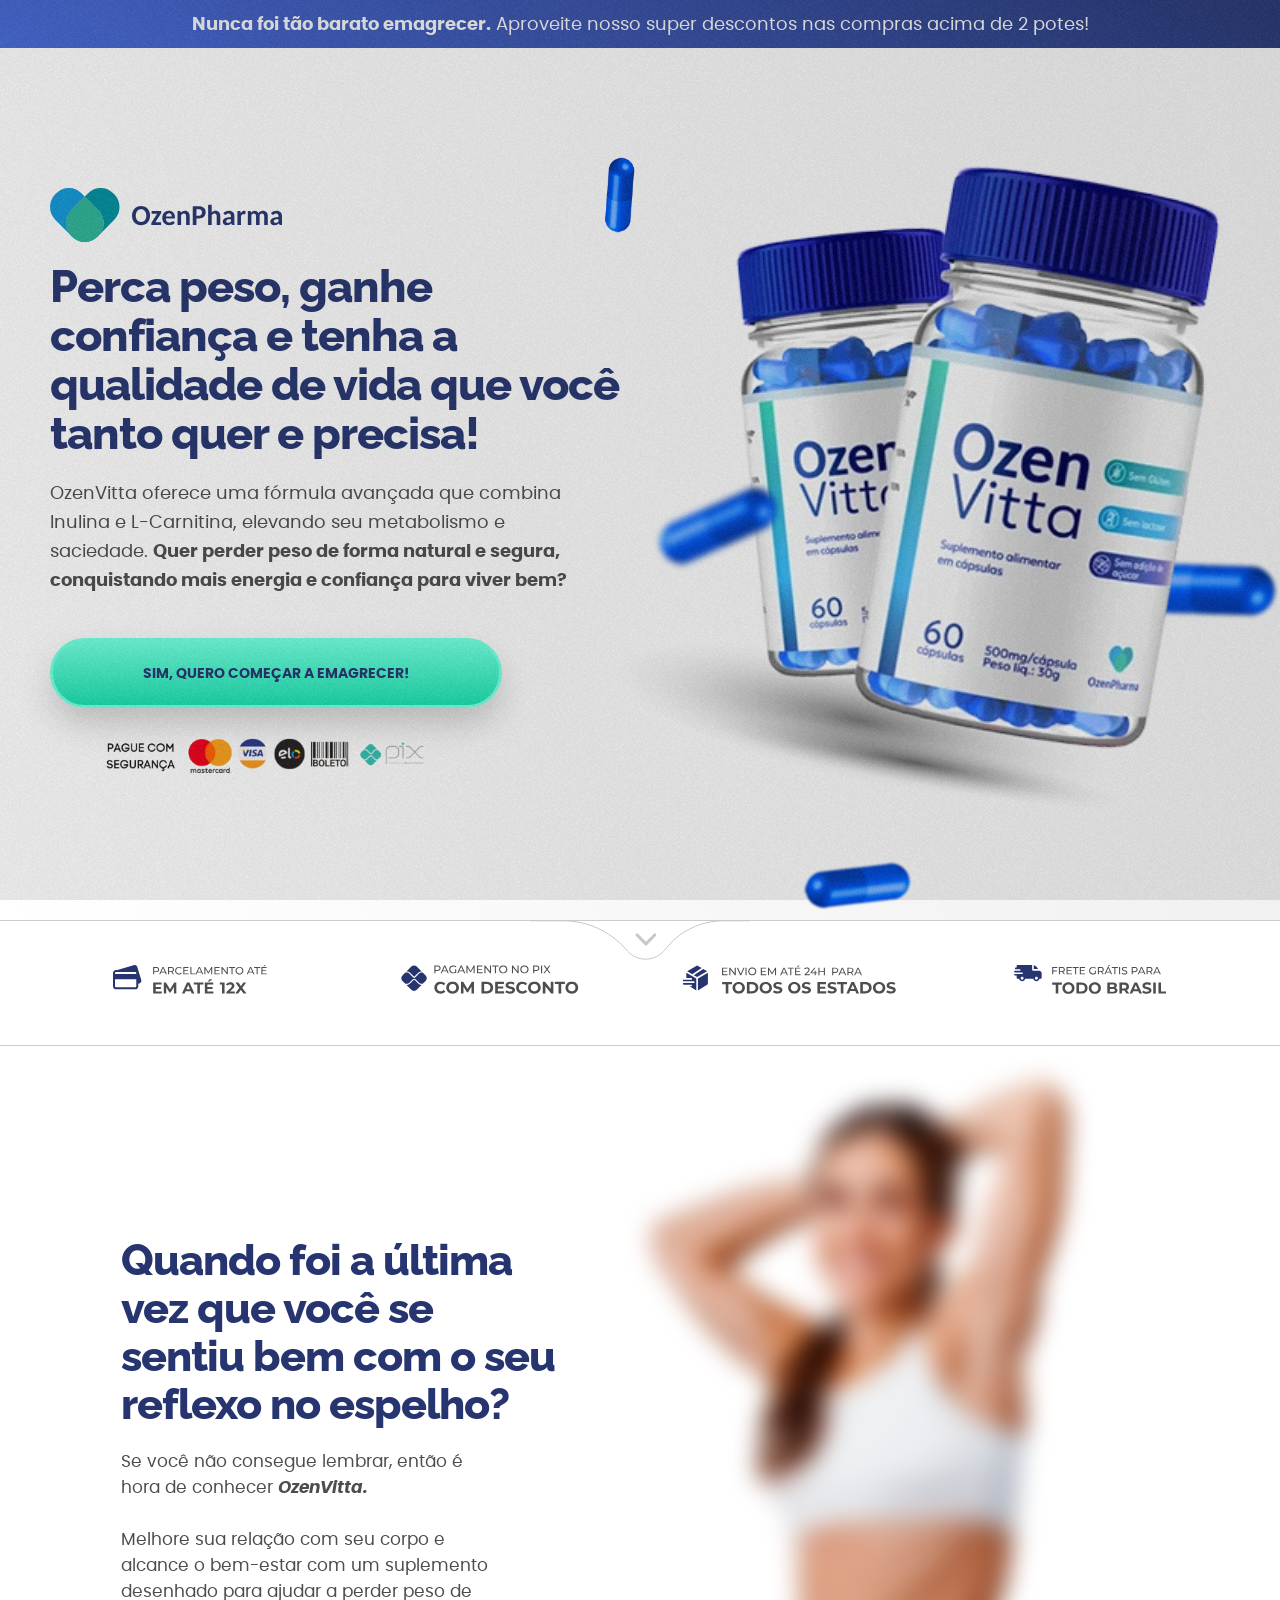
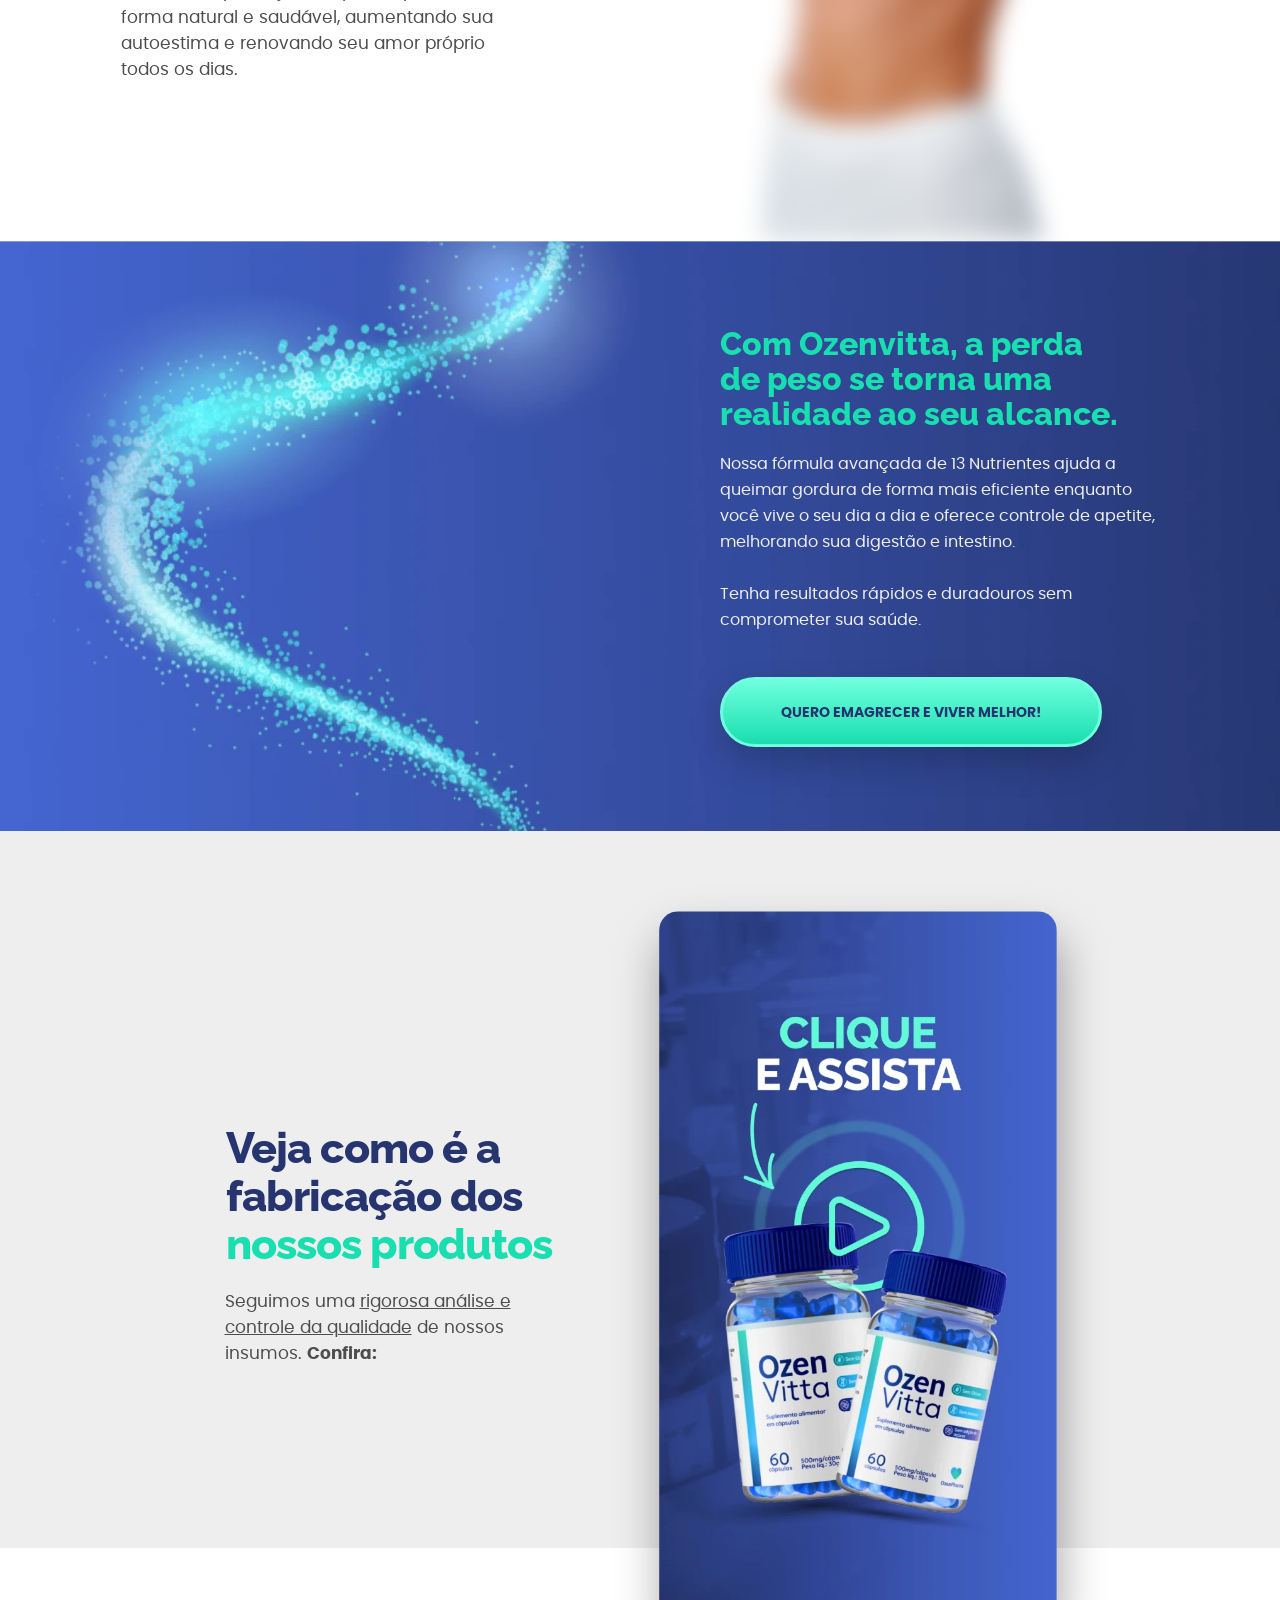
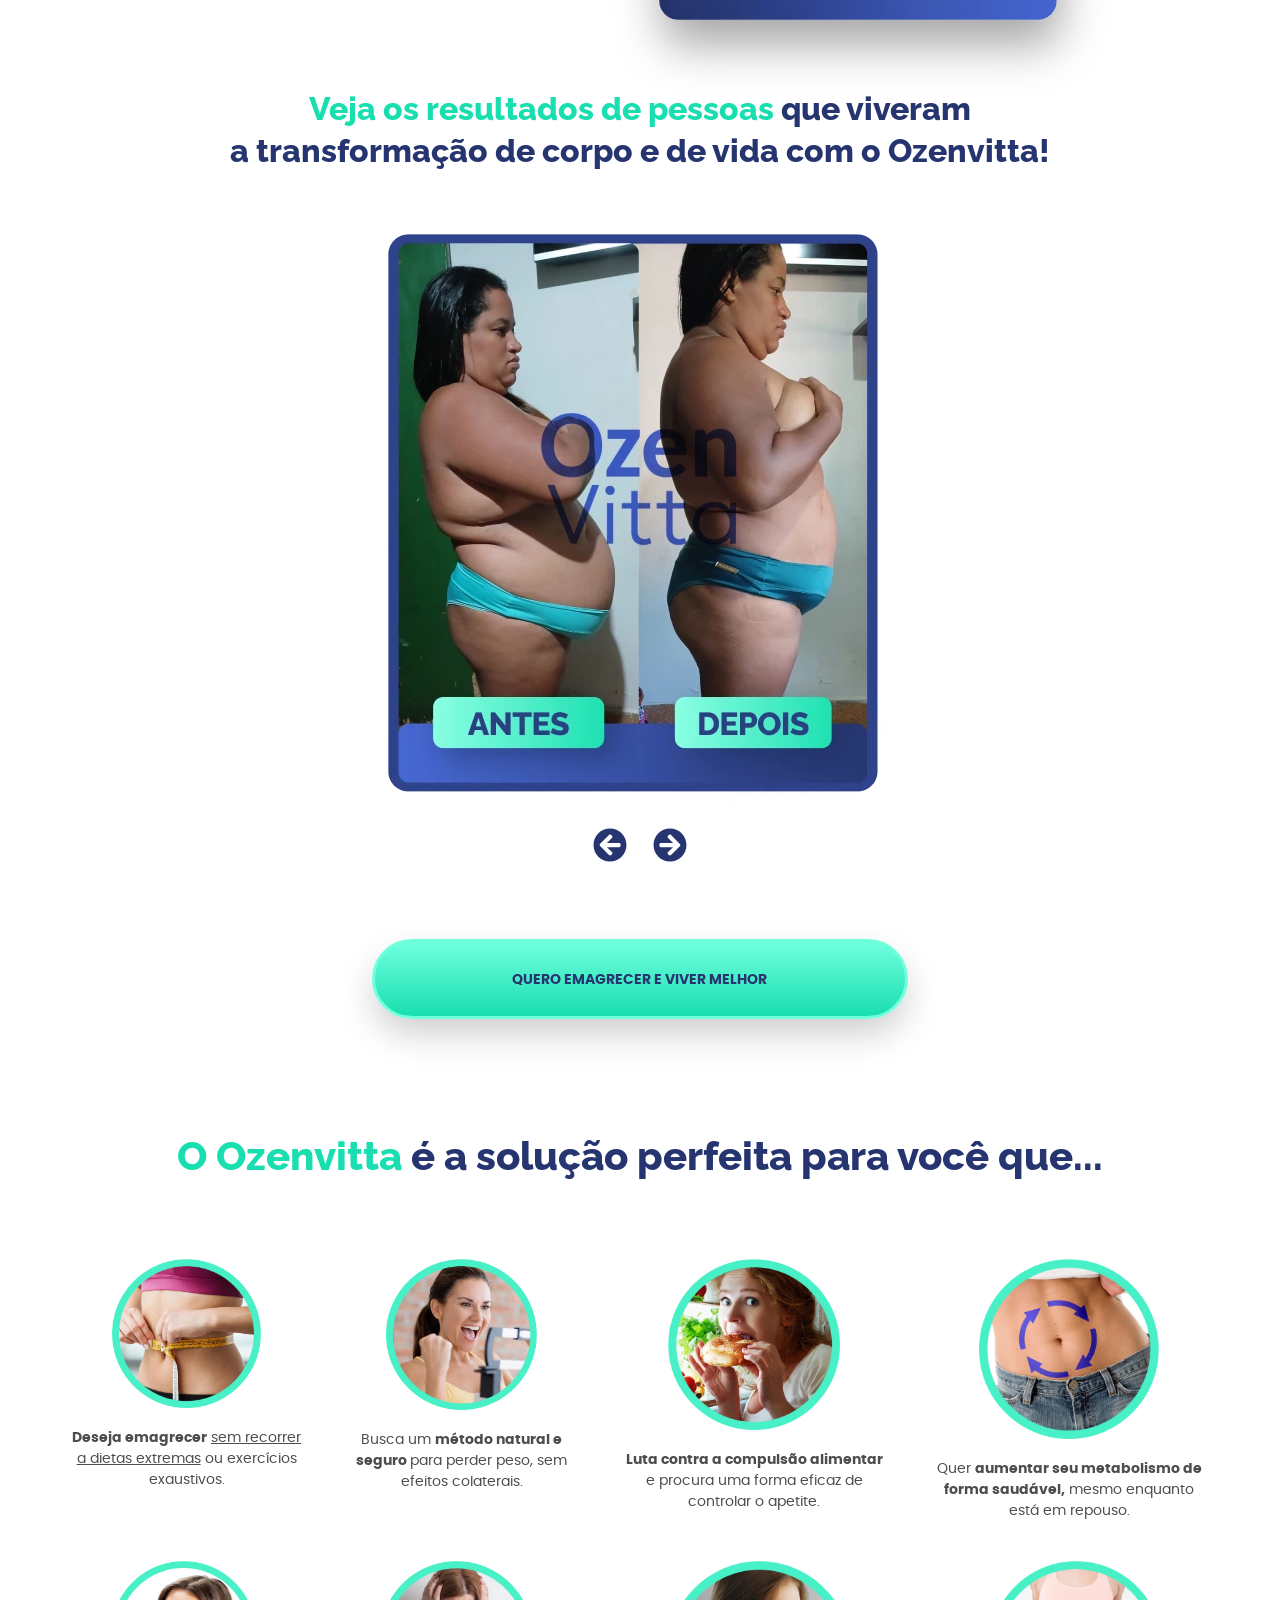
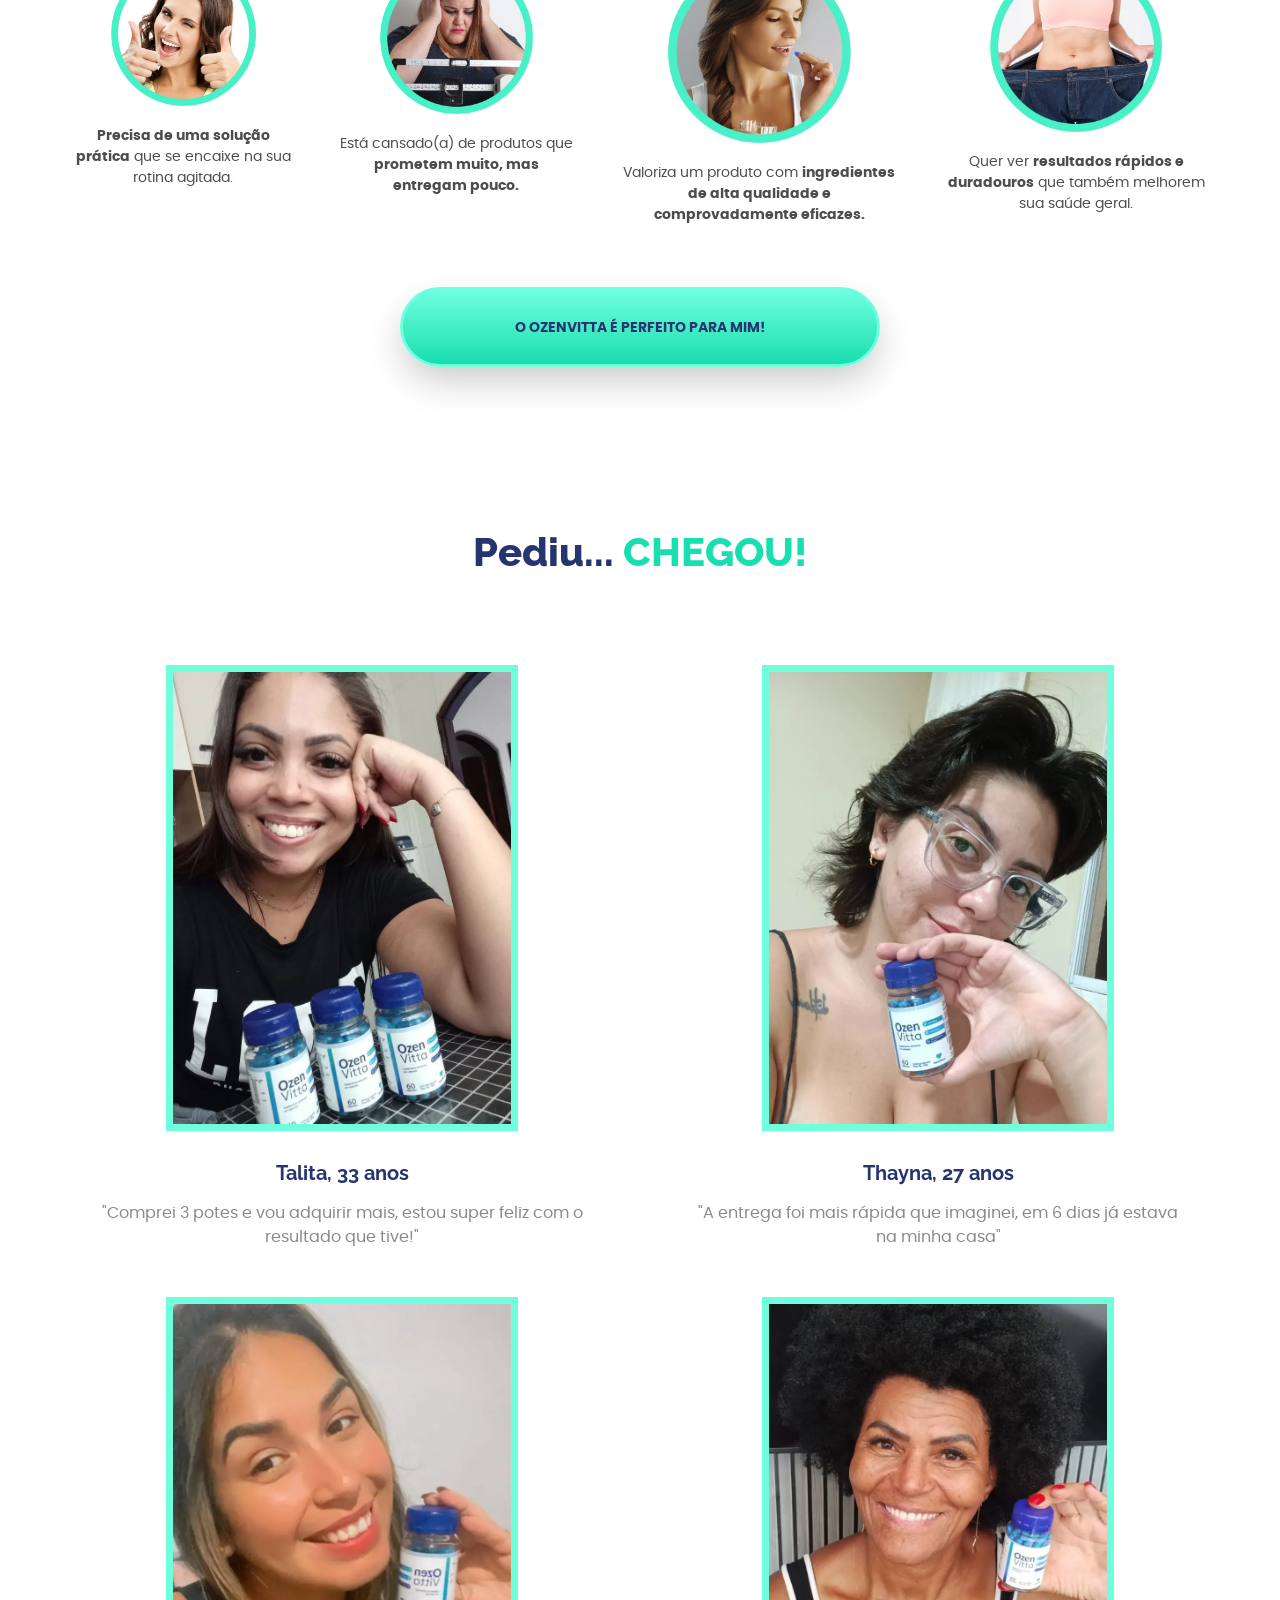
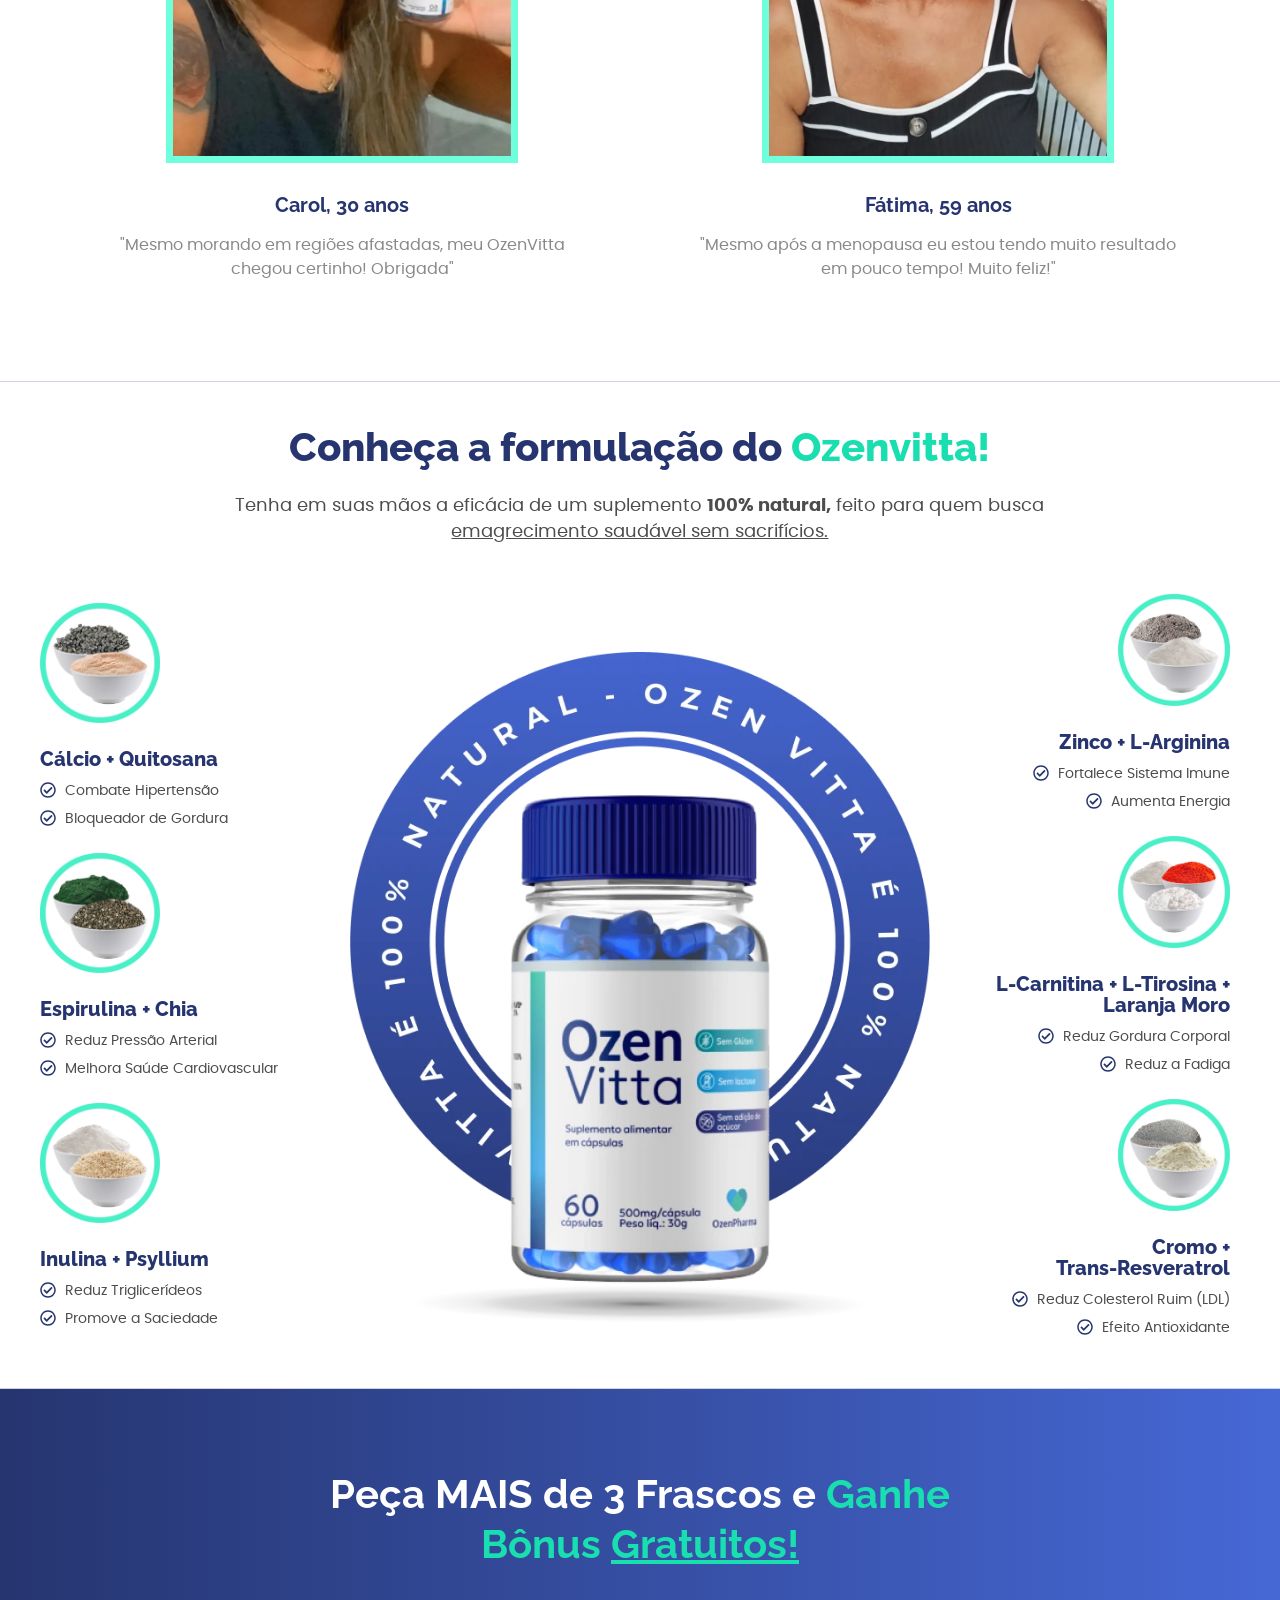
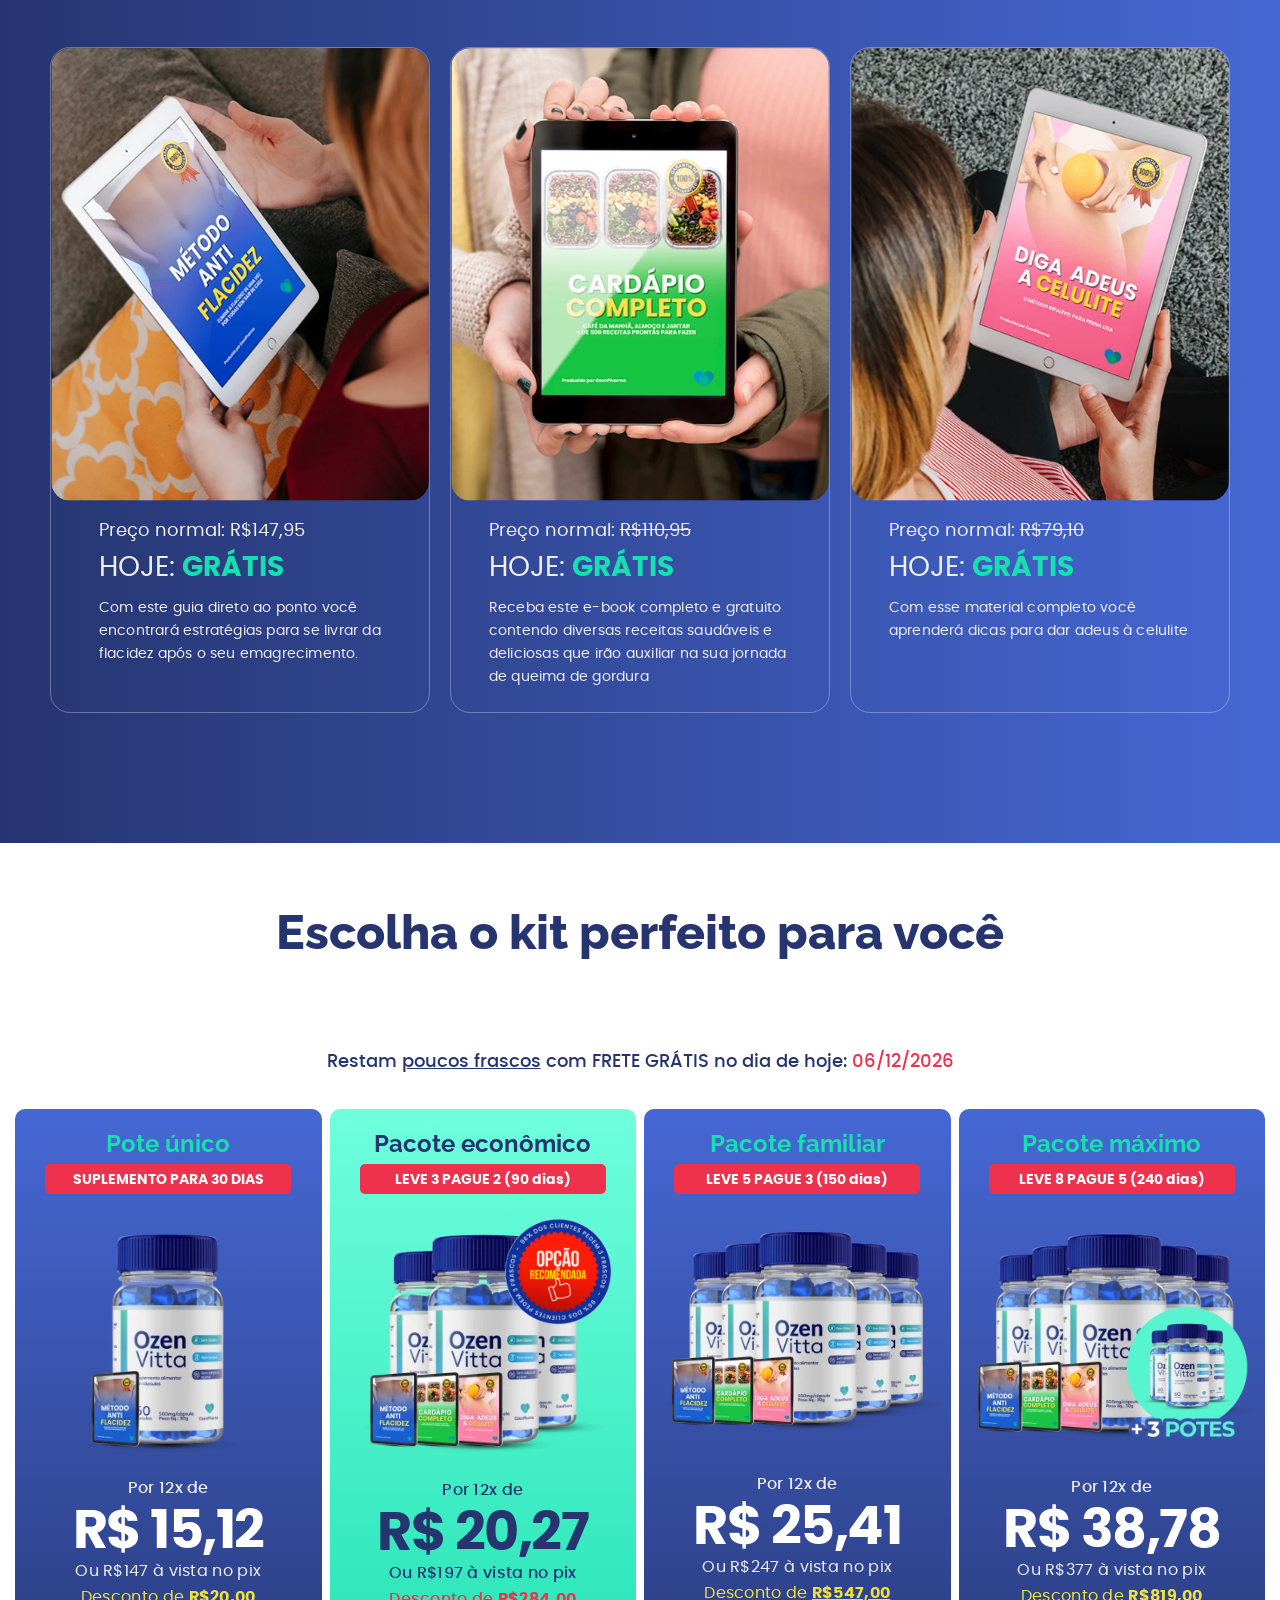
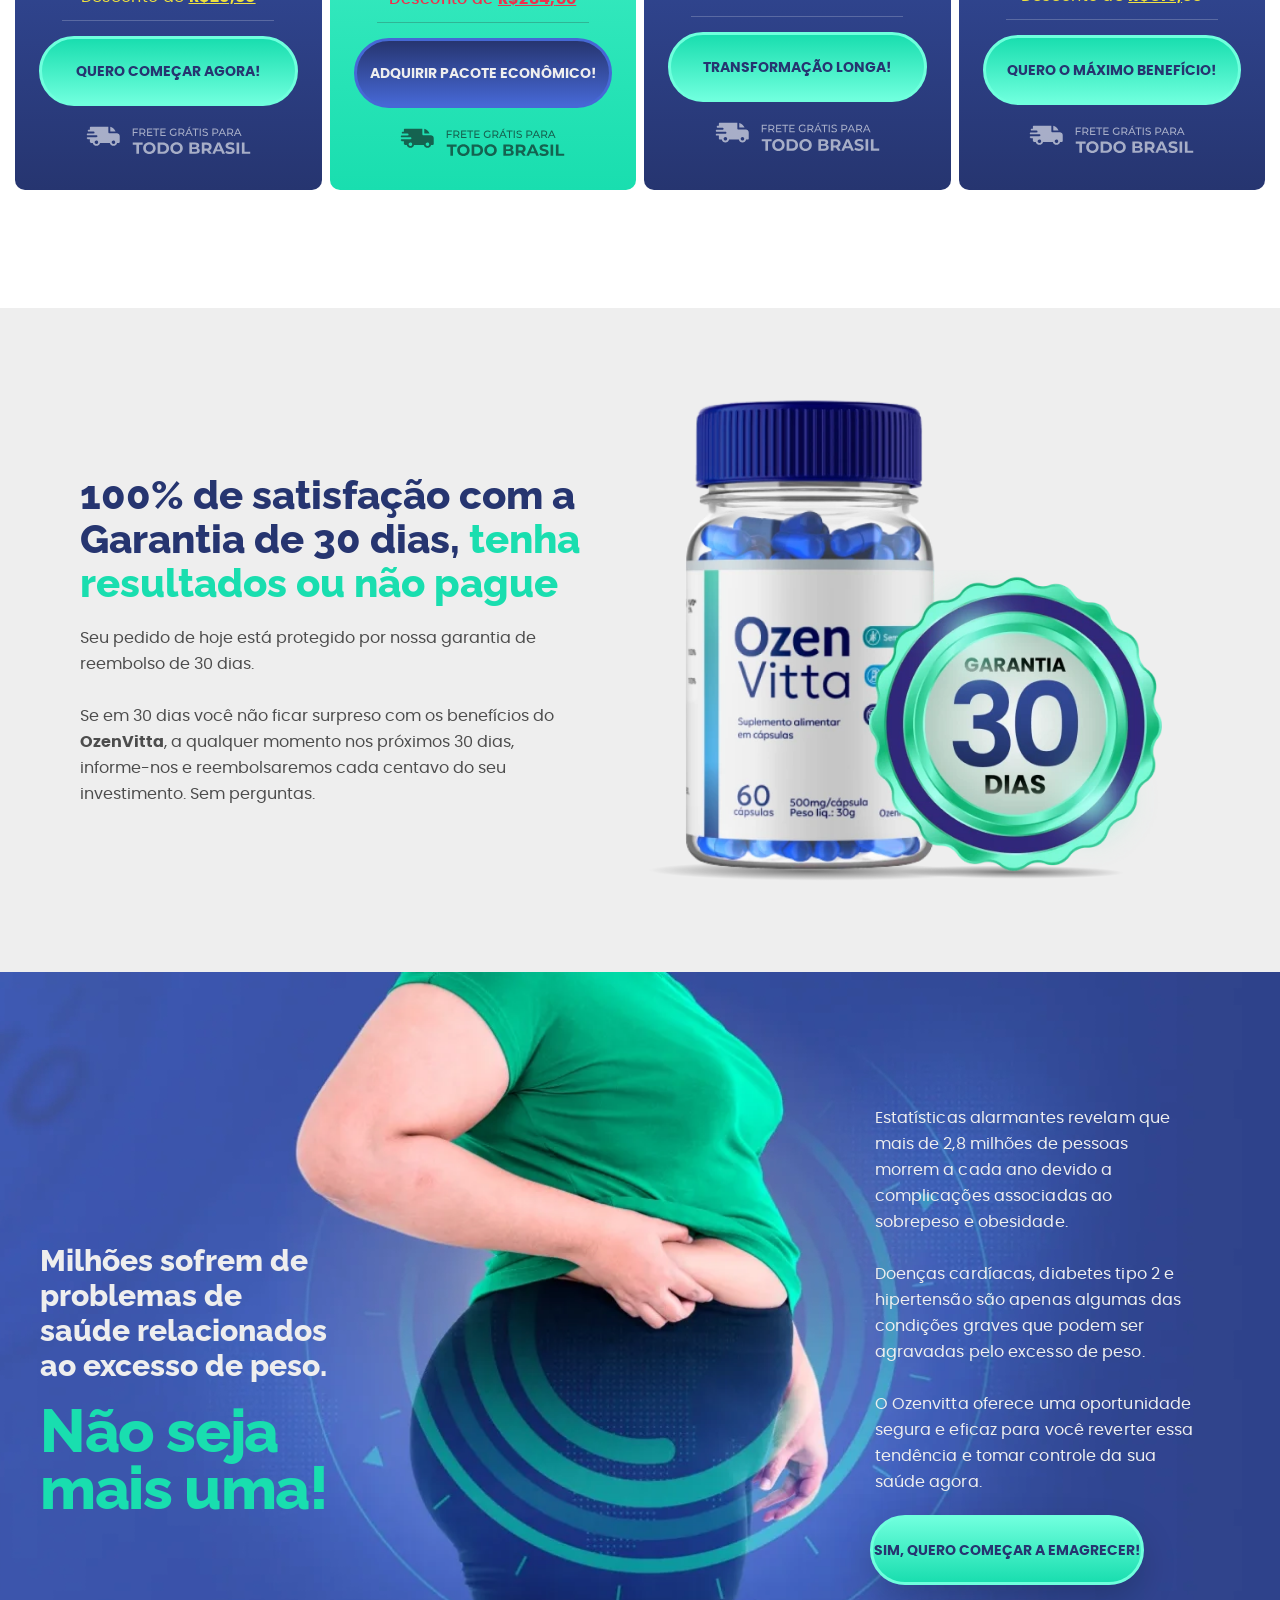
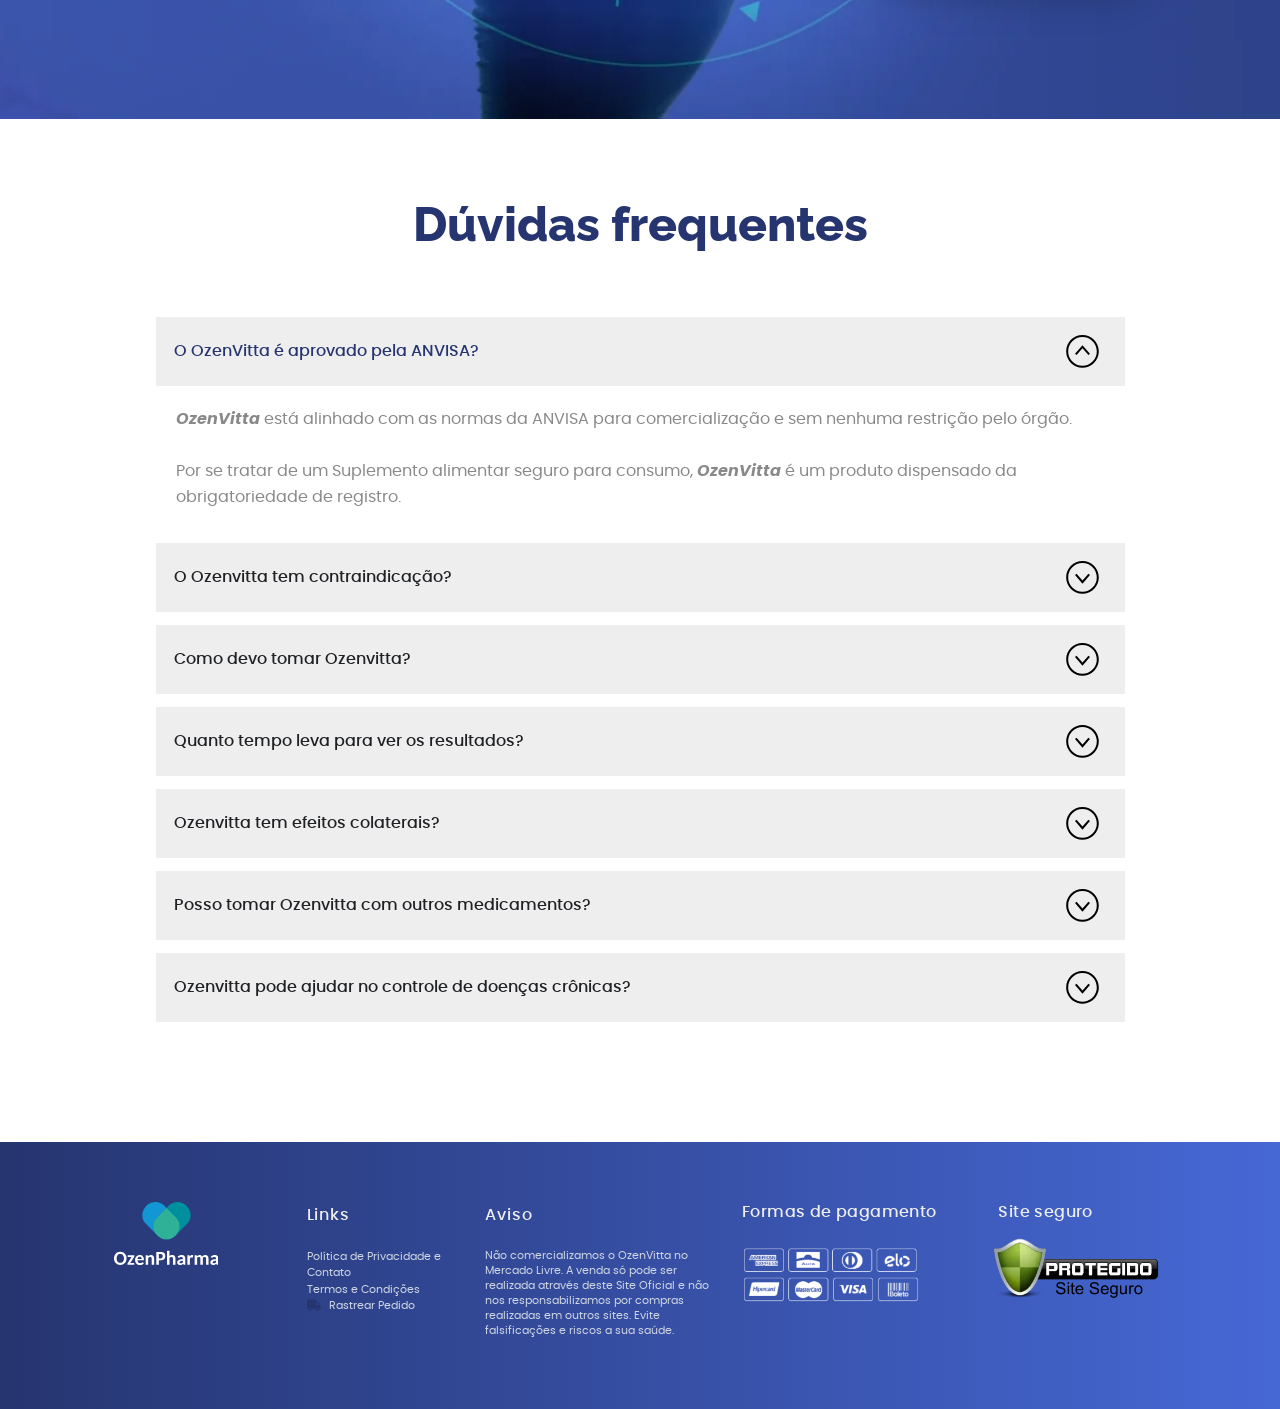
==== vendas.html @ 0d1da980 "fix(routing): set presell as index and redirect to sales page" ====
<!DOCTYPE html>
<html lang="pt-BR">

<head>
	<meta charset="UTF-8">

	<!-- Security Headers (Fallback via Meta) -->
	<meta http-equiv="Content-Security-Policy" content="default-src 'self' 'unsafe-inline' 'unsafe-eval' https: data:;">
	<meta http-equiv="X-Content-Type-Options" content="nosniff">
	<meta http-equiv="X-Frame-Options" content="SAMEORIGIN">
	<meta name="referrer" content="strict-origin-when-cross-origin">
	<style id="litespeed-ccss">
		:root {
			--wp--preset--aspect-ratio--square: 1;
			--wp--preset--aspect-ratio--4-3: 4/3;
			--wp--preset--aspect-ratio--3-4: 3/4;
			--wp--preset--aspect-ratio--3-2: 3/2;
			--wp--preset--aspect-ratio--2-3: 2/3;
			--wp--preset--aspect-ratio--16-9: 16/9;
			--wp--preset--aspect-ratio--9-16: 9/16;
			--wp--preset--color--black: #000;
			--wp--preset--color--cyan-bluish-gray: #abb8c3;
			--wp--preset--color--white: #fff;
			--wp--preset--color--pale-pink: #f78da7;
			--wp--preset--color--vivid-red: #cf2e2e;
			--wp--preset--color--luminous-vivid-orange: #ff6900;
			--wp--preset--color--luminous-vivid-amber: #fcb900;
			--wp--preset--color--light-green-cyan: #7bdcb5;
			--wp--preset--color--vivid-green-cyan: #00d084;
			--wp--preset--color--pale-cyan-blue: #8ed1fc;
			--wp--preset--color--vivid-cyan-blue: #0693e3;
			--wp--preset--color--vivid-purple: #9b51e0;
			--wp--preset--gradient--vivid-cyan-blue-to-vivid-purple: linear-gradient(135deg, rgba(6, 147, 227, 1) 0%, #9b51e0 100%);
			--wp--preset--gradient--light-green-cyan-to-vivid-green-cyan: linear-gradient(135deg, #7adcb4 0%, #00d082 100%);
			--wp--preset--gradient--luminous-vivid-amber-to-luminous-vivid-orange: linear-gradient(135deg, rgba(252, 185, 0, 1) 0%, rgba(255, 105, 0, 1) 100%);
			--wp--preset--gradient--luminous-vivid-orange-to-vivid-red: linear-gradient(135deg, rgba(255, 105, 0, 1) 0%, #cf2e2e 100%);
			--wp--preset--gradient--very-light-gray-to-cyan-bluish-gray: linear-gradient(135deg, #eee 0%, #a9b8c3 100%);
			--wp--preset--gradient--cool-to-warm-spectrum: linear-gradient(135deg, #4aeadc 0%, #9778d1 20%, #cf2aba 40%, #ee2c82 60%, #fb6962 80%, #fef84c 100%);
			--wp--preset--gradient--blush-light-purple: linear-gradient(135deg, #ffceec 0%, #9896f0 100%);
			--wp--preset--gradient--blush-bordeaux: linear-gradient(135deg, #fecda5 0%, #fe2d2d 50%, #6b003e 100%);
			--wp--preset--gradient--luminous-dusk: linear-gradient(135deg, #ffcb70 0%, #c751c0 50%, #4158d0 100%);
			--wp--preset--gradient--pale-ocean: linear-gradient(135deg, #fff5cb 0%, #b6e3d4 50%, #33a7b5 100%);
			--wp--preset--gradient--electric-grass: linear-gradient(135deg, #caf880 0%, #71ce7e 100%);
			--wp--preset--gradient--midnight: linear-gradient(135deg, #020381 0%, #2874fc 100%);
			--wp--preset--font-size--small: 13px;
			--wp--preset--font-size--medium: 20px;
			--wp--preset--font-size--large: 36px;
			--wp--preset--font-size--x-large: 42px;
			--wp--preset--spacing--20: .44rem;
			--wp--preset--spacing--30: .67rem;
			--wp--preset--spacing--40: 1rem;
			--wp--preset--spacing--50: 1.5rem;
			--wp--preset--spacing--60: 2.25rem;
			--wp--preset--spacing--70: 3.38rem;
			--wp--preset--spacing--80: 5.06rem;
			--wp--preset--shadow--natural: 6px 6px 9px rgba(0, 0, 0, .2);
			--wp--preset--shadow--deep: 12px 12px 50px rgba(0, 0, 0, .4);
			--wp--preset--shadow--sharp: 6px 6px 0px rgba(0, 0, 0, .2);
			--wp--preset--shadow--outlined: 6px 6px 0px -3px rgba(255, 255, 255, 1), 6px 6px rgba(0, 0, 0, 1);
			--wp--preset--shadow--crisp: 6px 6px 0px rgba(0, 0, 0, 1)
		}

		html {
			line-height: 1.15;
			-webkit-text-size-adjust: 100%
		}

		*,
		:after,
		:before {
			box-sizing: border-box
		}

		body {
			margin: 0;
			font-family: -apple-system, BlinkMacSystemFont, Segoe UI, Roboto, Helvetica Neue, Arial, Noto Sans, sans-serif, Apple Color Emoji, Segoe UI Emoji, Segoe UI Symbol, Noto Color Emoji;
			font-size: 1rem;
			font-weight: 400;
			line-height: 1.5;
			color: #333;
			background-color: #fff;
			-webkit-font-smoothing: antialiased;
			-moz-osx-font-smoothing: grayscale
		}

		h2 {
			margin-block-start: .5rem;
			margin-block-end: 1rem;
			font-family: inherit;
			font-weight: 500;
			line-height: 1.2;
			color: inherit
		}

		h2 {
			font-size: 2rem
		}

		a {
			background-color: transparent;
			text-decoration: none;
			color: #c36
		}

		b {
			font-weight: bolder
		}

		img {
			border-style: none;
			height: auto;
			max-width: 100%
		}

		::-webkit-file-upload-button {
			-webkit-appearance: button;
			font: inherit
		}

		li,
		ul {
			margin-block-start: 0;
			margin-block-end: 0;
			border: 0;
			outline: 0;
			font-size: 100%;
			vertical-align: baseline;
			background: 0 0
		}

		.elementor *,
		.elementor :after,
		.elementor :before {
			box-sizing: border-box
		}

		.elementor a {
			box-shadow: none;
			text-decoration: none
		}

		.elementor img {
			height: auto;
			max-width: 100%;
			border: none;
			border-radius: 0;
			box-shadow: none
		}

		.e-con>.elementor-element.elementor-absolute {
			position: absolute
		}

		.elementor-element {
			--flex-direction: initial;
			--flex-wrap: initial;
			--justify-content: initial;
			--align-items: initial;
			--align-content: initial;
			--gap: initial;
			--flex-basis: initial;
			--flex-grow: initial;
			--flex-shrink: initial;
			--order: initial;
			--align-self: initial;
			flex-basis: var(--flex-basis);
			flex-grow: var(--flex-grow);
			flex-shrink: var(--flex-shrink);
			order: var(--order);
			align-self: var(--align-self)
		}

		.elementor-element.elementor-absolute {
			z-index: 1
		}

		.elementor-element:where(.e-con-full, .elementor-widget) {
			flex-direction: var(--flex-direction);
			flex-wrap: var(--flex-wrap);
			justify-content: var(--justify-content);
			align-items: var(--align-items);
			align-content: var(--align-content);
			gap: var(--gap)
		}

		.elementor-align-justify .elementor-button {
			width: 100%
		}

		:root {
			--page-title-display: block
		}

		.elementor-widget {
			position: relative
		}

		.elementor-widget:not(:last-child) {
			margin-bottom: 20px
		}

		.elementor-widget:not(:last-child).elementor-absolute,
		.elementor-widget:not(:last-child).elementor-widget__width-initial {
			margin-bottom: 0
		}

		.e-con {
			--border-radius: 0;
			--border-top-width: 0px;
			--border-right-width: 0px;
			--border-bottom-width: 0px;
			--border-left-width: 0px;
			--border-style: initial;
			--border-color: initial;
			--container-widget-width: 100%;
			--container-widget-height: initial;
			--container-widget-flex-grow: 0;
			--container-widget-align-self: initial;
			--content-width: min(100%, var(--container-max-width, 1140px));
			--width: 100%;
			--min-height: initial;
			--height: auto;
			--text-align: initial;
			--margin-top: 0px;
			--margin-right: 0px;
			--margin-bottom: 0px;
			--margin-left: 0px;
			--padding-top: var(--container-default-padding-top, 10px);
			--padding-right: var(--container-default-padding-right, 10px);
			--padding-bottom: var(--container-default-padding-bottom, 10px);
			--padding-left: var(--container-default-padding-left, 10px);
			--position: relative;
			--z-index: revert;
			--overflow: visible;
			--gap: var(--widgets-spacing, 20px);
			--overlay-mix-blend-mode: initial;
			--overlay-opacity: 1;
			--e-con-grid-template-columns: repeat(3, 1fr);
			--e-con-grid-template-rows: repeat(2, 1fr);
			position: var(--position);
			width: var(--width);
			min-width: 0;
			min-height: var(--min-height);
			height: var(--height);
			border-radius: var(--border-radius);
			z-index: var(--z-index);
			overflow: var(--overflow);
			--flex-wrap-mobile: wrap;
			margin-block-start: var(--margin-block-start);
			margin-inline-end: var(--margin-inline-end);
			margin-block-end: var(--margin-block-end);
			margin-inline-start: var(--margin-inline-start);
			padding-inline-start: var(--padding-inline-start);
			padding-inline-end: var(--padding-inline-end);
			--margin-block-start: var(--margin-top);
			--margin-block-end: var(--margin-bottom);
			--margin-inline-start: var(--margin-left);
			--margin-inline-end: var(--margin-right);
			--padding-inline-start: var(--padding-left);
			--padding-inline-end: var(--padding-right);
			--padding-block-start: var(--padding-top);
			--padding-block-end: var(--padding-bottom);
			--border-block-start-width: var(--border-top-width);
			--border-block-end-width: var(--border-bottom-width);
			--border-inline-start-width: var(--border-left-width);
			--border-inline-end-width: var(--border-right-width)
		}

		.e-con.e-flex {
			--flex-direction: column;
			--flex-basis: auto;
			--flex-grow: 0;
			--flex-shrink: 1;
			flex: var(--flex-grow) var(--flex-shrink) var(--flex-basis)
		}

		.e-con-full,
		.e-con>.e-con-inner {
			text-align: var(--text-align);
			padding-block-start: var(--padding-block-start);
			padding-block-end: var(--padding-block-end)
		}

		.e-con-full.e-flex,
		.e-con.e-flex>.e-con-inner {
			flex-direction: var(--flex-direction)
		}

		.e-con,
		.e-con>.e-con-inner {
			display: var(--display)
		}

		.e-con-boxed.e-flex {
			flex-direction: column;
			flex-wrap: nowrap;
			justify-content: normal;
			align-items: normal;
			align-content: normal
		}

		.e-con-boxed {
			text-align: initial;
			gap: initial
		}

		.e-con.e-flex>.e-con-inner {
			flex-wrap: var(--flex-wrap);
			justify-content: var(--justify-content);
			align-items: var(--align-items);
			align-content: var(--align-content);
			flex-basis: auto;
			flex-grow: 1;
			flex-shrink: 1;
			align-self: auto
		}

		.e-con>.e-con-inner {
			gap: var(--gap);
			width: 100%;
			max-width: var(--content-width);
			margin: 0 auto;
			padding-inline-start: 0;
			padding-inline-end: 0;
			height: 100%
		}

		:is(.elementor-section-wrap, [data-elementor-id])>.e-con {
			--margin-left: auto;
			--margin-right: auto;
			max-width: min(100%, var(--width))
		}

		.e-con .elementor-widget.elementor-widget {
			margin-block-end: 0
		}

		.e-con:before {
			content: var(--background-overlay);
			display: block;
			position: absolute;
			mix-blend-mode: var(--overlay-mix-blend-mode);
			opacity: var(--overlay-opacity);
			border-radius: var(--border-radius);
			border-style: var(--border-style);
			border-color: var(--border-color);
			border-block-start-width: var(--border-block-start-width);
			border-inline-end-width: var(--border-inline-end-width);
			border-block-end-width: var(--border-block-end-width);
			border-inline-start-width: var(--border-inline-start-width);
			top: calc(0px - var(--border-top-width));
			left: calc(0px - var(--border-left-width));
			width: max(100% + var(--border-left-width) + var(--border-right-width), 100%);
			height: max(100% + var(--border-top-width) + var(--border-bottom-width), 100%)
		}

		.e-con .elementor-widget {
			min-width: 0
		}

		.e-con>.e-con-inner>.elementor-widget>.elementor-widget-container,
		.e-con>.elementor-widget>.elementor-widget-container {
			height: 100%
		}

		.e-con.e-con>.e-con-inner>.elementor-widget,
		.elementor.elementor .e-con>.elementor-widget {
			max-width: 100%
		}

		@media (max-width:767px) {
			.e-con.e-flex {
				--width: 100%;
				--flex-wrap: var(--flex-wrap-mobile)
			}
		}

		.elementor-heading-title {
			padding: 0;
			margin: 0;
			line-height: 1
		}

		.elementor-button {
			display: inline-block;
			line-height: 1;
			background-color: #69727d;
			font-size: 15px;
			padding: 12px 24px;
			border-radius: 3px;
			color: #fff;
			fill: #fff;
			text-align: center
		}

		.elementor-button:visited {
			color: #fff
		}

		.elementor-button-content-wrapper {
			display: flex;
			justify-content: center;
			flex-direction: row;
			gap: 5px
		}

		.elementor-button-text {
			display: inline-block
		}

		.elementor-button span {
			text-decoration: inherit
		}

		.page-template-elementor_canvas.elementor-page:before {
			display: none
		}

		.elementor .elementor-element ul.elementor-icon-list-items {
			padding: 0
		}

		@media (max-width:767px) {
			.elementor .elementor-hidden-mobile {
				display: none
			}
		}

		@media (min-width:768px) and (max-width:880px) {
			.elementor .elementor-hidden-mobile_extra {
				display: none
			}
		}

		@media (min-width:881px) and (max-width:1024px) {
			.elementor .elementor-hidden-tablet {
				display: none
			}
		}

		@media (min-width:1025px) and (max-width:1200px) {
			.elementor .elementor-hidden-tablet_extra {
				display: none
			}
		}

		@media (min-width:1201px) and (max-width:1366px) {
			.elementor .elementor-hidden-laptop {
				display: none
			}
		}

		@media (min-width:1367px) and (max-width:2399px) {
			.elementor .elementor-hidden-desktop {
				display: none
			}
		}

		@media (min-width:2400px) {
			.elementor .elementor-hidden-widescreen {
				display: none
			}
		}

		.elementor-kit-11 {
			--e-global-color-primary: #263570;
			--e-global-color-secondary: #19deaf;
			--e-global-color-text: #6fffdd;
			--e-global-color-accent: #4d4d4d;
			--e-global-color-81c7028: #898989;
			--e-global-color-065031a: #eee;
			--e-global-typography-primary-font-family: "Raleway";
			--e-global-typography-primary-font-weight: 600;
			--e-global-typography-secondary-font-family: "Poppins";
			--e-global-typography-secondary-font-weight: 400;
			--e-global-typography-text-font-family: "Poppins";
			--e-global-typography-text-font-weight: 400;
			--e-global-typography-accent-font-family: "Poppins";
			--e-global-typography-accent-font-weight: 500
		}

		.e-con {
			--container-max-width: 1140px
		}

		.elementor-widget:not(:last-child) {
			margin-block-end: 20px
		}

		.elementor-element {
			--widgets-spacing: 20px 20px
		}

		@media (max-width:1024px) {
			.e-con {
				--container-max-width: 1024px
			}
		}

		@media (max-width:767px) {
			.e-con {
				--container-max-width: 767px
			}
		}

		:root {
			--swiper-theme-color: #007aff
		}

		:root {
			--swiper-navigation-size: 44px
		}

		.elementor-element {
			--swiper-theme-color: #000;
			--swiper-navigation-size: 44px;
			--swiper-pagination-bullet-size: 6px;
			--swiper-pagination-bullet-horizontal-gap: 6px
		}

		.elementor-icon-list-items .elementor-icon-list-item .elementor-icon-list-text {
			display: inline-block
		}

		.elementor-widget-heading .elementor-heading-title {
			color: var(--e-global-color-primary)
		}

		.elementor-widget-button .elementor-button {
			background-color: var(--e-global-color-accent)
		}

		.elementor-widget-icon-list .elementor-icon-list-item:not(:last-child):after {
			border-color: var(--e-global-color-text)
		}

		.elementor-widget-icon-list .elementor-icon-list-icon svg {
			fill: var(--e-global-color-primary)
		}

		.elementor-widget-icon-list .elementor-icon-list-text {
			color: var(--e-global-color-secondary)
		}

		.elementor-widget-image {
			text-align: center
		}

		.elementor-widget-image img {
			vertical-align: middle;
			display: inline-block
		}

		.elementor-widget .elementor-icon-list-items {
			list-style-type: none;
			margin: 0;
			padding: 0
		}

		.elementor-widget .elementor-icon-list-item {
			margin: 0;
			padding: 0;
			position: relative
		}

		.elementor-widget .elementor-icon-list-item:after {
			position: absolute;
			bottom: 0;
			width: 100%
		}

		.elementor-widget .elementor-icon-list-item {
			display: flex;
			font-size: inherit;
			align-items: var(--icon-vertical-align, center)
		}

		.elementor-widget .elementor-icon-list-icon+.elementor-icon-list-text {
			align-self: center;
			padding-inline-start: 5px
		}

		.elementor-widget .elementor-icon-list-icon {
			display: flex;
			position: relative;
			top: var(--icon-vertical-offset, initial)
		}

		.elementor-widget .elementor-icon-list-icon svg {
			width: var(--e-icon-list-icon-size, 1em);
			height: var(--e-icon-list-icon-size, 1em)
		}

		.elementor-widget.elementor-widget-icon-list .elementor-icon-list-icon {
			text-align: var(--e-icon-list-icon-align)
		}

		.elementor-widget.elementor-widget-icon-list .elementor-icon-list-icon svg {
			margin: var(--e-icon-list-icon-margin, 0 calc(var(--e-icon-list-icon-size, 1em)*.25) 0 0)
		}

		.elementor-widget:not(.elementor-align-right) .elementor-icon-list-item:after {
			left: 0
		}

		.elementor-widget:not(.elementor-align-left) .elementor-icon-list-item:after {
			right: 0
		}

		@media (min-width:2400px) {
			.elementor-widget:not(.elementor-widescreen-align-right) .elementor-icon-list-item:after {
				left: 0
			}

			.elementor-widget:not(.elementor-widescreen-align-left) .elementor-icon-list-item:after {
				right: 0
			}
		}

		@media (max-width:1366px) {
			.elementor-widget:not(.elementor-laptop-align-right) .elementor-icon-list-item:after {
				left: 0
			}

			.elementor-widget:not(.elementor-laptop-align-left) .elementor-icon-list-item:after {
				right: 0
			}
		}

		@media (max-width:1200px) {
			.elementor-widget:not(.elementor-tablet_extra-align-right) .elementor-icon-list-item:after {
				left: 0
			}

			.elementor-widget:not(.elementor-tablet_extra-align-left) .elementor-icon-list-item:after {
				right: 0
			}
		}

		@media (max-width:1024px) {
			.elementor-widget:not(.elementor-tablet-align-right) .elementor-icon-list-item:after {
				left: 0
			}

			.elementor-widget:not(.elementor-tablet-align-left) .elementor-icon-list-item:after {
				right: 0
			}
		}

		@media (max-width:880px) {
			.elementor-widget:not(.elementor-mobile_extra-align-right) .elementor-icon-list-item:after {
				left: 0
			}

			.elementor-widget:not(.elementor-mobile_extra-align-left) .elementor-icon-list-item:after {
				right: 0
			}
		}

		@media (max-width:767px) {
			.elementor-widget:not(.elementor-mobile-align-right) .elementor-icon-list-item:after {
				left: 0
			}

			.elementor-widget:not(.elementor-mobile-align-left) .elementor-icon-list-item:after {
				right: 0
			}
		}

		.e-con {
			--container-widget-width: 100%
		}

		.elementor-widget-n-accordion .e-n-accordion-item-title-icon span {
			height: var(--n-accordion-icon-size);
			width: auto
		}

		.elementor-widget-n-accordion .e-n-accordion-item-title-icon span>svg {
			fill: var(--n-accordion-icon-normal-color);
			height: var(--n-accordion-icon-size)
		}

		.elementor-widget-n-accordion .e-n-accordion-item[open] .e-n-accordion-item-title-icon .e-closed {
			display: none
		}

		.elementor-widget-n-accordion .e-n-accordion-item[open] .e-n-accordion-item-title-icon span>svg {
			fill: var(--n-accordion-icon-active-color)
		}

		.elementor-widget-n-accordion .e-n-accordion-item .e-n-accordion-item-title-icon .e-opened {
			display: none
		}

		.elementor-widget-n-accordion .e-n-accordion-item .e-n-accordion-item-title-icon .e-closed {
			display: flex
		}

		.elementor-widget-n-accordion .e-n-accordion-item .e-n-accordion-item-title-icon span>svg {
			fill: var(--n-accordion-icon-normal-color)
		}

		.elementor-4438 .elementor-element.elementor-element-69686be {
			--display: flex;
			--flex-direction: row;
			--container-widget-width: initial;
			--container-widget-height: 100%;
			--container-widget-flex-grow: 1;
			--container-widget-align-self: stretch;
			--flex-wrap-mobile: wrap;
			--gap: 50px 50px;
			--padding-top: 10px;
			--padding-bottom: 10px;
			--padding-left: 0px;
			--padding-right: 0px
		}

		.elementor-4438 .elementor-element.elementor-element-69686be:not(.elementor-motion-effects-element-type-background) {
			background-color: transparent;
			background-image: linear-gradient(213deg, var(--e-global-color-primary) 0%, #4668d5 100%)
		}

		.elementor-4438 .elementor-element.elementor-element-a7bfe3f {
			--display: flex
		}

		.elementor-4438 .elementor-element.elementor-element-c0bf586 {
			text-align: left
		}

		.elementor-4438 .elementor-element.elementor-element-c0bf586 img {
			width: 40%
		}

		.elementor-4438 .elementor-element.elementor-element-023cc56 {
			--display: flex
		}

		.elementor-4438 .elementor-element.elementor-element-38546c8 .elementor-button {
			font-family: "Poppins", Sans-serif;
			font-size: 14px;
			font-weight: 700;
			text-transform: uppercase;
			fill: #263570;
			color: #263570;
			background-color: transparent;
			background-image: linear-gradient(180deg, var(--e-global-color-text) 0%, var(--e-global-color-secondary) 100%);
			border-style: solid;
			border-width: 3px;
			border-color: var(--e-global-color-text);
			border-radius: 50px;
			box-shadow: 0px 16px 36px -3px rgba(0, 0, 0, .21);
			padding: 15px 0
		}

		.elementor-4438 .elementor-element.elementor-element-38546c8 {
			width: var(--container-widget-width, 57%);
			max-width: 57%;
			--container-widget-width: 57%;
			--container-widget-flex-grow: 0
		}

		.elementor-4438 .elementor-element.elementor-element-38546c8.elementor-element {
			--align-self: flex-end
		}

		.elementor-4438 .elementor-element.elementor-element-eeef2bd {
			--display: flex;
			--flex-direction: row;
			--container-widget-width: initial;
			--container-widget-height: 100%;
			--container-widget-flex-grow: 1;
			--container-widget-align-self: stretch;
			--flex-wrap-mobile: wrap;
			--gap: 50px 50px;
			--padding-top: 10px;
			--padding-bottom: 10px;
			--padding-left: 0px;
			--padding-right: 0px
		}

		.elementor-4438 .elementor-element.elementor-element-eeef2bd:not(.elementor-motion-effects-element-type-background) {
			background-color: transparent;
			background-image: linear-gradient(213deg, var(--e-global-color-primary) 0%, #4668d5 100%)
		}

		.elementor-4438 .elementor-element.elementor-element-98bc7ac {
			text-align: center;
			width: var(--container-widget-width, 100%);
			max-width: 100%;
			--container-widget-width: 100%;
			--container-widget-flex-grow: 0
		}

		.elementor-4438 .elementor-element.elementor-element-98bc7ac .elementor-heading-title {
			color: #eee;
			font-family: "Poppins", Sans-serif;
			font-size: 18px;
			font-weight: 400;
			line-height: 28px
		}

		.elementor-4438 .elementor-element.elementor-element-98bc7ac>.elementor-widget-container {
			padding: 0
		}

		.elementor-4438 .elementor-element.elementor-element-98bc7ac.elementor-element {
			--align-self: flex-start
		}

		.elementor-4438 .elementor-element.elementor-element-647704f {
			--display: flex;
			--min-height: 80vh;
			--flex-direction: row;
			--container-widget-width: initial;
			--container-widget-height: 100%;
			--container-widget-flex-grow: 1;
			--container-widget-align-self: stretch;
			--flex-wrap-mobile: wrap;
			--gap: 0px 0px
		}

		.elementor-4438 .elementor-element.elementor-element-647704f:not(.elementor-motion-effects-element-type-background) {
			background-color: transparent;
			background-image: linear-gradient(252deg, var(--e-global-color-065031a) 0%, #fff 100%)
		}

		.elementor-4438 .elementor-element.elementor-element-416ad07 {
			--display: flex;
			--flex-direction: column;
			--container-widget-width: 100%;
			--container-widget-height: initial;
			--container-widget-flex-grow: 0;
			--container-widget-align-self: initial;
			--flex-wrap-mobile: wrap;
			--justify-content: center
		}

		.elementor-4438 .elementor-element.elementor-element-63bca2f {
			text-align: left
		}

		.elementor-4438 .elementor-element.elementor-element-63bca2f img {
			width: 40%
		}

		.elementor-4438 .elementor-element.elementor-element-abb159a img {
			width: 100%
		}

		.elementor-4438 .elementor-element.elementor-element-abb159a>.elementor-widget-container {
			margin: 0 -80px 0 -100px;
			padding: 0
		}

		.elementor-4438 .elementor-element.elementor-element-4b32b99 {
			text-align: left;
			width: var(--container-widget-width, 99%);
			max-width: 99%;
			--container-widget-width: 99%;
			--container-widget-flex-grow: 0
		}

		.elementor-4438 .elementor-element.elementor-element-4b32b99 .elementor-heading-title {
			color: #263570;
			font-family: "Raleway", Sans-serif;
			font-size: 45px;
			font-weight: 800;
			line-height: 49px;
			letter-spacing: -1px
		}

		.elementor-4438 .elementor-element.elementor-element-4b32b99.elementor-element {
			--align-self: flex-start
		}

		.elementor-4438 .elementor-element.elementor-element-7ac514b {
			text-align: left;
			width: var(--container-widget-width, 95%);
			max-width: 95%;
			--container-widget-width: 95%;
			--container-widget-flex-grow: 0
		}

		.elementor-4438 .elementor-element.elementor-element-7ac514b .elementor-heading-title {
			color: var(--e-global-color-accent);
			font-family: "Poppins", Sans-serif;
			font-size: 18px;
			font-weight: 400;
			line-height: 29px
		}

		.elementor-4438 .elementor-element.elementor-element-7ac514b>.elementor-widget-container {
			padding: 0 0 24px
		}

		.elementor-4438 .elementor-element.elementor-element-7ac514b.elementor-element {
			--align-self: flex-start
		}

		.elementor-4438 .elementor-element.elementor-element-2c4a230 .elementor-button {
			font-family: "Poppins", Sans-serif;
			font-size: 14px;
			font-weight: 700;
			text-transform: uppercase;
			fill: #263570;
			color: #263570;
			background-color: transparent;
			background-image: linear-gradient(180deg, var(--e-global-color-text) 0%, var(--e-global-color-secondary) 100%);
			border-style: solid;
			border-width: 3px;
			border-color: var(--e-global-color-text);
			border-radius: 50px;
			box-shadow: 0px 16px 36px -3px rgba(0, 0, 0, .21);
			padding: 25px 0
		}

		.elementor-4438 .elementor-element.elementor-element-2c4a230 {
			width: var(--container-widget-width, 78%);
			max-width: 78%;
			--container-widget-width: 78%;
			--container-widget-flex-grow: 0
		}

		.elementor-4438 .elementor-element.elementor-element-2c4a230.elementor-element {
			--align-self: flex-start
		}

		.elementor-4438 .elementor-element.elementor-element-27de073 {
			text-align: center;
			width: var(--container-widget-width, 73%);
			max-width: 73%;
			--container-widget-width: 73%;
			--container-widget-flex-grow: 0
		}

		.elementor-4438 .elementor-element.elementor-element-27de073 img {
			width: 80%
		}

		.elementor-4438 .elementor-element.elementor-element-27de073.elementor-element {
			--align-self: flex-start
		}

		.elementor-4438 .elementor-element.elementor-element-8a86255 {
			--display: flex;
			--flex-direction: column;
			--container-widget-width: 100%;
			--container-widget-height: initial;
			--container-widget-flex-grow: 0;
			--container-widget-align-self: initial;
			--flex-wrap-mobile: wrap;
			--justify-content: center
		}

		.elementor-4438 .elementor-element.elementor-element-4d74638 img {
			width: 63%
		}

		body:not(.rtl) .elementor-4438 .elementor-element.elementor-element-4d74638 {
			left: -48px
		}

		.elementor-4438 .elementor-element.elementor-element-4d74638 {
			top: 69px
		}

		.elementor-4438 .elementor-element.elementor-element-f5a433f img {
			width: 100%;
			filter: brightness(100%) contrast(100%) saturate(100%) blur(2.2px) hue-rotate(0deg)
		}

		.elementor-4438 .elementor-element.elementor-element-f5a433f {
			width: var(--container-widget-width, 26%);
			max-width: 26%;
			--container-widget-width: 26%;
			--container-widget-flex-grow: 0;
			top: 472px;
			z-index: 0
		}

		body:not(.rtl) .elementor-4438 .elementor-element.elementor-element-f5a433f {
			right: -40px
		}

		.elementor-4438 .elementor-element.elementor-element-b235b37 img {
			width: 100%;
			filter: brightness(100%) contrast(100%) saturate(100%) blur(3.6px) hue-rotate(0deg)
		}

		body:not(.rtl) .elementor-4438 .elementor-element.elementor-element-b235b37 {
			left: 18px
		}

		.elementor-4438 .elementor-element.elementor-element-b235b37 {
			top: 398px
		}

		.elementor-4438 .elementor-element.elementor-element-d3306ef img {
			width: 100%;
			filter: brightness(100%) contrast(100%) saturate(100%) blur(1.3px) hue-rotate(0deg)
		}

		body:not(.rtl) .elementor-4438 .elementor-element.elementor-element-d3306ef {
			left: 157px
		}

		.elementor-4438 .elementor-element.elementor-element-d3306ef {
			top: 767px
		}

		.elementor-4438 .elementor-element.elementor-element-e327d57 img {
			width: 100%
		}

		.elementor-4438 .elementor-element.elementor-element-e327d57>.elementor-widget-container {
			margin: 0 -80px 0 -100px;
			padding: 0
		}

		.elementor-4438 .elementor-element.elementor-element-f7befdc {
			text-align: left;
			width: var(--container-widget-width, 88%);
			max-width: 88%;
			--container-widget-width: 88%;
			--container-widget-flex-grow: 0
		}

		.elementor-4438 .elementor-element.elementor-element-f7befdc .elementor-heading-title {
			color: var(--e-global-color-secondary);
			font-family: "Raleway", Sans-serif;
			font-size: 32px;
			font-weight: 800;
			line-height: 35px
		}

		.elementor-4438 .elementor-element.elementor-element-f7befdc.elementor-element {
			--align-self: flex-start
		}

		.elementor-4438 .elementor-element.elementor-element-1b4e67b img {
			width: 100%
		}

		.elementor-4438 .elementor-element.elementor-element-1b4e67b>.elementor-widget-container {
			margin: -123px 0 -49px -117px;
			padding: 0
		}

		.elementor-4438 .elementor-element.elementor-element-1b4e67b {
			width: 100%;
			max-width: 100%;
			z-index: 0
		}

		.elementor-4438 .elementor-element.elementor-element-4bafcf8 {
			text-align: left;
			width: var(--container-widget-width, 99%);
			max-width: 99%;
			--container-widget-width: 99%;
			--container-widget-flex-grow: 0
		}

		.elementor-4438 .elementor-element.elementor-element-4bafcf8 .elementor-heading-title {
			color: #263570;
			font-family: "Raleway", Sans-serif;
			font-size: 43px;
			font-weight: 700;
			line-height: 48px;
			letter-spacing: -1px
		}

		.elementor-4438 .elementor-element.elementor-element-4bafcf8.elementor-element {
			--align-self: center
		}

		.elementor-4438 .elementor-element.elementor-element-92c1a40 {
			text-align: center;
			width: var(--container-widget-width, 88%);
			max-width: 88%;
			--container-widget-width: 88%;
			--container-widget-flex-grow: 0
		}

		.elementor-4438 .elementor-element.elementor-element-92c1a40 .elementor-heading-title {
			color: #263570;
			font-family: "Raleway", Sans-serif;
			font-size: 40px;
			font-weight: 800;
			line-height: 50px
		}

		.elementor-4438 .elementor-element.elementor-element-92c1a40>.elementor-widget-container {
			padding: 0 0 48px
		}

		.elementor-4438 .elementor-element.elementor-element-92c1a40.elementor-element {
			--align-self: center
		}

		.elementor-4438 .elementor-element.elementor-element-2786859 {
			text-align: center;
			width: var(--container-widget-width, 88%);
			max-width: 88%;
			--container-widget-width: 88%;
			--container-widget-flex-grow: 0
		}

		.elementor-4438 .elementor-element.elementor-element-2786859 .elementor-heading-title {
			color: #263570;
			font-family: "Raleway", Sans-serif;
			font-size: 40px;
			font-weight: 800;
			line-height: 50px
		}

		.elementor-4438 .elementor-element.elementor-element-2786859>.elementor-widget-container {
			padding: 0 0 48px
		}

		.elementor-4438 .elementor-element.elementor-element-2786859.elementor-element {
			--align-self: center;
			--flex-grow: 0;
			--flex-shrink: 0
		}

		.elementor-4438 .elementor-element.elementor-element-f28ee51 {
			--display: flex;
			--flex-direction: row;
			--container-widget-width: initial;
			--container-widget-height: 100%;
			--container-widget-flex-grow: 1;
			--container-widget-align-self: stretch;
			--flex-wrap-mobile: wrap;
			--gap: 0px 0px;
			border-style: solid;
			--border-style: solid;
			border-width: 0 0 1px;
			--border-top-width: 0px;
			--border-right-width: 0px;
			--border-bottom-width: 1px;
			--border-left-width: 0px;
			border-color: #26357038;
			--border-color: #26357038;
			--padding-top: 0px;
			--padding-bottom: 80px;
			--padding-left: 0px;
			--padding-right: 0px
		}

		.elementor-4438 .elementor-element.elementor-element-ed8473a {
			--display: flex;
			--flex-direction: column;
			--container-widget-width: 100%;
			--container-widget-height: initial;
			--container-widget-flex-grow: 0;
			--container-widget-align-self: initial;
			--flex-wrap-mobile: wrap;
			--justify-content: center;
			--gap: 50px 50px;
			--padding-top: 0px;
			--padding-bottom: 0px;
			--padding-left: 0px;
			--padding-right: 0px
		}

		.elementor-4438 .elementor-element.elementor-element-8ebeaab>.elementor-widget-container {
			margin: 0 0 -45px
		}

		.elementor-4438 .elementor-element.elementor-element-c281f90 {
			--display: flex;
			--flex-direction: column;
			--container-widget-width: 100%;
			--container-widget-height: initial;
			--container-widget-flex-grow: 0;
			--container-widget-align-self: initial;
			--flex-wrap-mobile: wrap;
			--justify-content: center
		}

		.elementor-4438 .elementor-element.elementor-element-e4012d9 {
			--display: flex;
			--gap: 10px 10px;
			--padding-top: 0px;
			--padding-bottom: 0px;
			--padding-left: 0px;
			--padding-right: 0px
		}

		.elementor-4438 .elementor-element.elementor-element-6727712 {
			text-align: left
		}

		.elementor-4438 .elementor-element.elementor-element-6727712 img {
			width: 20%
		}

		.elementor-4438 .elementor-element.elementor-element-6727712>.elementor-widget-container {
			padding: 0 0 16px
		}

		.elementor-4438 .elementor-element.elementor-element-4180db8 {
			text-align: left;
			width: var(--container-widget-width, 97%);
			max-width: 97%;
			--container-widget-width: 97%;
			--container-widget-flex-grow: 0
		}

		.elementor-4438 .elementor-element.elementor-element-4180db8 .elementor-heading-title {
			color: var(--e-global-color-primary);
			font-family: "Raleway", Sans-serif;
			font-size: 20px;
			font-weight: 800;
			line-height: 21px
		}

		.elementor-4438 .elementor-element.elementor-element-4180db8.elementor-element {
			--align-self: flex-start
		}

		.elementor-4438 .elementor-element.elementor-element-d48bd3e .elementor-icon-list-items:not(.elementor-inline-items) .elementor-icon-list-item:not(:last-child) {
			padding-bottom: calc(7px/2)
		}

		.elementor-4438 .elementor-element.elementor-element-d48bd3e .elementor-icon-list-items:not(.elementor-inline-items) .elementor-icon-list-item:not(:first-child) {
			margin-top: calc(7px/2)
		}

		.elementor-4438 .elementor-element.elementor-element-d48bd3e {
			--e-icon-list-icon-size: 16px;
			--icon-vertical-offset: 0px
		}

		.elementor-4438 .elementor-element.elementor-element-d48bd3e .elementor-icon-list-item>.elementor-icon-list-text {
			font-family: "Poppins", Sans-serif;
			font-size: 14px;
			font-weight: 400
		}

		.elementor-4438 .elementor-element.elementor-element-d48bd3e .elementor-icon-list-text {
			color: var(--e-global-color-accent)
		}

		.elementor-4438 .elementor-element.elementor-element-83ae9e9 {
			--display: flex;
			--gap: 10px 10px;
			--padding-top: 0px;
			--padding-bottom: 0px;
			--padding-left: 0px;
			--padding-right: 0px
		}

		.elementor-4438 .elementor-element.elementor-element-713b1ff {
			text-align: left
		}

		.elementor-4438 .elementor-element.elementor-element-713b1ff img {
			width: 20%
		}

		.elementor-4438 .elementor-element.elementor-element-713b1ff>.elementor-widget-container {
			padding: 0 0 16px
		}

		.elementor-4438 .elementor-element.elementor-element-323d6b8 {
			text-align: left;
			width: var(--container-widget-width, 97%);
			max-width: 97%;
			--container-widget-width: 97%;
			--container-widget-flex-grow: 0
		}

		.elementor-4438 .elementor-element.elementor-element-323d6b8 .elementor-heading-title {
			color: var(--e-global-color-primary);
			font-family: "Raleway", Sans-serif;
			font-size: 20px;
			font-weight: 800;
			line-height: 21px
		}

		.elementor-4438 .elementor-element.elementor-element-323d6b8.elementor-element {
			--align-self: flex-start
		}

		.elementor-4438 .elementor-element.elementor-element-8fe4a79 .elementor-icon-list-items:not(.elementor-inline-items) .elementor-icon-list-item:not(:last-child) {
			padding-bottom: calc(7px/2)
		}

		.elementor-4438 .elementor-element.elementor-element-8fe4a79 .elementor-icon-list-items:not(.elementor-inline-items) .elementor-icon-list-item:not(:first-child) {
			margin-top: calc(7px/2)
		}

		.elementor-4438 .elementor-element.elementor-element-8fe4a79 {
			--e-icon-list-icon-size: 16px;
			--icon-vertical-offset: 0px
		}

		.elementor-4438 .elementor-element.elementor-element-8fe4a79 .elementor-icon-list-item>.elementor-icon-list-text {
			font-family: "Poppins", Sans-serif;
			font-size: 14px;
			font-weight: 400
		}

		.elementor-4438 .elementor-element.elementor-element-8fe4a79 .elementor-icon-list-text {
			color: var(--e-global-color-accent)
		}

		.elementor-4438 .elementor-element.elementor-element-21f92b6 {
			--display: flex;
			--gap: 10px 10px;
			--padding-top: 0px;
			--padding-bottom: 0px;
			--padding-left: 0px;
			--padding-right: 0px
		}

		.elementor-4438 .elementor-element.elementor-element-1fd002d {
			text-align: left
		}

		.elementor-4438 .elementor-element.elementor-element-1fd002d img {
			width: 20%
		}

		.elementor-4438 .elementor-element.elementor-element-1fd002d>.elementor-widget-container {
			padding: 0 0 16px
		}

		.elementor-4438 .elementor-element.elementor-element-3e3d6a0 {
			text-align: left;
			width: var(--container-widget-width, 97%);
			max-width: 97%;
			--container-widget-width: 97%;
			--container-widget-flex-grow: 0
		}

		.elementor-4438 .elementor-element.elementor-element-3e3d6a0 .elementor-heading-title {
			color: var(--e-global-color-primary);
			font-family: "Raleway", Sans-serif;
			font-size: 20px;
			font-weight: 800;
			line-height: 21px
		}

		.elementor-4438 .elementor-element.elementor-element-3e3d6a0.elementor-element {
			--align-self: flex-start
		}

		.elementor-4438 .elementor-element.elementor-element-efa11d9 .elementor-icon-list-items:not(.elementor-inline-items) .elementor-icon-list-item:not(:last-child) {
			padding-bottom: calc(7px/2)
		}

		.elementor-4438 .elementor-element.elementor-element-efa11d9 .elementor-icon-list-items:not(.elementor-inline-items) .elementor-icon-list-item:not(:first-child) {
			margin-top: calc(7px/2)
		}

		.elementor-4438 .elementor-element.elementor-element-efa11d9 {
			--e-icon-list-icon-size: 16px;
			--icon-vertical-offset: 0px
		}

		.elementor-4438 .elementor-element.elementor-element-efa11d9 .elementor-icon-list-item>.elementor-icon-list-text {
			font-family: "Poppins", Sans-serif;
			font-size: 14px;
			font-weight: 400
		}

		.elementor-4438 .elementor-element.elementor-element-efa11d9 .elementor-icon-list-text {
			color: var(--e-global-color-accent)
		}

		.elementor-4438 .elementor-element.elementor-element-c4cb733 {
			--display: flex;
			--gap: 10px 10px;
			--padding-top: 0px;
			--padding-bottom: 0px;
			--padding-left: 0px;
			--padding-right: 0px
		}

		.elementor-4438 .elementor-element.elementor-element-a0cc558 {
			text-align: left
		}

		.elementor-4438 .elementor-element.elementor-element-a0cc558 img {
			width: 20%
		}

		.elementor-4438 .elementor-element.elementor-element-a0cc558>.elementor-widget-container {
			padding: 0 0 16px
		}

		.elementor-4438 .elementor-element.elementor-element-c42c154 {
			text-align: left;
			width: var(--container-widget-width, 97%);
			max-width: 97%;
			--container-widget-width: 97%;
			--container-widget-flex-grow: 0
		}

		.elementor-4438 .elementor-element.elementor-element-c42c154 .elementor-heading-title {
			color: var(--e-global-color-primary);
			font-family: "Raleway", Sans-serif;
			font-size: 20px;
			font-weight: 800;
			line-height: 21px
		}

		.elementor-4438 .elementor-element.elementor-element-c42c154.elementor-element {
			--align-self: flex-start
		}

		.elementor-4438 .elementor-element.elementor-element-8500d5c .elementor-icon-list-items:not(.elementor-inline-items) .elementor-icon-list-item:not(:last-child) {
			padding-bottom: calc(7px/2)
		}

		.elementor-4438 .elementor-element.elementor-element-8500d5c .elementor-icon-list-items:not(.elementor-inline-items) .elementor-icon-list-item:not(:first-child) {
			margin-top: calc(7px/2)
		}

		.elementor-4438 .elementor-element.elementor-element-8500d5c {
			--e-icon-list-icon-size: 16px;
			--icon-vertical-offset: 0px
		}

		.elementor-4438 .elementor-element.elementor-element-8500d5c .elementor-icon-list-item>.elementor-icon-list-text {
			font-family: "Poppins", Sans-serif;
			font-size: 14px;
			font-weight: 400
		}

		.elementor-4438 .elementor-element.elementor-element-8500d5c .elementor-icon-list-text {
			color: var(--e-global-color-accent)
		}

		.elementor-4438 .elementor-element.elementor-element-109477e {
			--display: flex;
			--gap: 10px 10px;
			--padding-top: 0px;
			--padding-bottom: 0px;
			--padding-left: 0px;
			--padding-right: 0px
		}

		.elementor-4438 .elementor-element.elementor-element-3b6c8e5 {
			text-align: left
		}

		.elementor-4438 .elementor-element.elementor-element-3b6c8e5 img {
			width: 20%
		}

		.elementor-4438 .elementor-element.elementor-element-3b6c8e5>.elementor-widget-container {
			padding: 0 0 16px
		}

		.elementor-4438 .elementor-element.elementor-element-566a04f {
			text-align: left;
			width: var(--container-widget-width, 97%);
			max-width: 97%;
			--container-widget-width: 97%;
			--container-widget-flex-grow: 0
		}

		.elementor-4438 .elementor-element.elementor-element-566a04f .elementor-heading-title {
			color: var(--e-global-color-primary);
			font-family: "Raleway", Sans-serif;
			font-size: 20px;
			font-weight: 800;
			line-height: 21px
		}

		.elementor-4438 .elementor-element.elementor-element-566a04f.elementor-element {
			--align-self: flex-start
		}

		.elementor-4438 .elementor-element.elementor-element-c8ef294 .elementor-icon-list-items:not(.elementor-inline-items) .elementor-icon-list-item:not(:last-child) {
			padding-bottom: calc(7px/2)
		}

		.elementor-4438 .elementor-element.elementor-element-c8ef294 .elementor-icon-list-items:not(.elementor-inline-items) .elementor-icon-list-item:not(:first-child) {
			margin-top: calc(7px/2)
		}

		.elementor-4438 .elementor-element.elementor-element-c8ef294 {
			--e-icon-list-icon-size: 16px;
			--icon-vertical-offset: 0px
		}

		.elementor-4438 .elementor-element.elementor-element-c8ef294 .elementor-icon-list-item>.elementor-icon-list-text {
			font-family: "Poppins", Sans-serif;
			font-size: 14px;
			font-weight: 400
		}

		.elementor-4438 .elementor-element.elementor-element-c8ef294 .elementor-icon-list-text {
			color: var(--e-global-color-accent)
		}

		.elementor-4438 .elementor-element.elementor-element-9c26b6b {
			--display: flex;
			--gap: 10px 10px;
			--padding-top: 0px;
			--padding-bottom: 0px;
			--padding-left: 0px;
			--padding-right: 0px
		}

		.elementor-4438 .elementor-element.elementor-element-549efa9 {
			text-align: left
		}

		.elementor-4438 .elementor-element.elementor-element-549efa9 img {
			width: 20%
		}

		.elementor-4438 .elementor-element.elementor-element-549efa9>.elementor-widget-container {
			padding: 0 0 16px
		}

		.elementor-4438 .elementor-element.elementor-element-1aababa {
			text-align: left;
			width: var(--container-widget-width, 97%);
			max-width: 97%;
			--container-widget-width: 97%;
			--container-widget-flex-grow: 0
		}

		.elementor-4438 .elementor-element.elementor-element-1aababa .elementor-heading-title {
			color: var(--e-global-color-primary);
			font-family: "Raleway", Sans-serif;
			font-size: 20px;
			font-weight: 800;
			line-height: 21px
		}

		.elementor-4438 .elementor-element.elementor-element-1aababa.elementor-element {
			--align-self: flex-start
		}

		.elementor-4438 .elementor-element.elementor-element-67c8b65 .elementor-icon-list-items:not(.elementor-inline-items) .elementor-icon-list-item:not(:last-child) {
			padding-bottom: calc(7px/2)
		}

		.elementor-4438 .elementor-element.elementor-element-67c8b65 .elementor-icon-list-items:not(.elementor-inline-items) .elementor-icon-list-item:not(:first-child) {
			margin-top: calc(7px/2)
		}

		.elementor-4438 .elementor-element.elementor-element-67c8b65 {
			--e-icon-list-icon-size: 16px;
			--icon-vertical-offset: 0px
		}

		.elementor-4438 .elementor-element.elementor-element-67c8b65 .elementor-icon-list-item>.elementor-icon-list-text {
			font-family: "Poppins", Sans-serif;
			font-size: 14px;
			font-weight: 400
		}

		.elementor-4438 .elementor-element.elementor-element-67c8b65 .elementor-icon-list-text {
			color: var(--e-global-color-accent)
		}

		.elementor-4438 .elementor-element.elementor-element-a23645d {
			text-align: center;
			width: var(--container-widget-width, 88%);
			max-width: 88%;
			--container-widget-width: 88%;
			--container-widget-flex-grow: 0
		}

		.elementor-4438 .elementor-element.elementor-element-a23645d .elementor-heading-title {
			color: #263570;
			font-family: "Raleway", Sans-serif;
			font-size: 40px;
			font-weight: 800;
			line-height: 50px
		}

		.elementor-4438 .elementor-element.elementor-element-a23645d>.elementor-widget-container {
			padding: 0 0 48px
		}

		.elementor-4438 .elementor-element.elementor-element-a23645d.elementor-element {
			--align-self: center
		}

		.elementor-4438 .elementor-element.elementor-element-497a656 {
			text-align: left;
			width: var(--container-widget-width, 88%);
			max-width: 88%;
			--container-widget-width: 88%;
			--container-widget-flex-grow: 0
		}

		.elementor-4438 .elementor-element.elementor-element-497a656 .elementor-heading-title {
			color: var(--e-global-color-065031a);
			font-family: "Raleway", Sans-serif;
			font-size: 30px;
			font-weight: 700;
			line-height: 35px
		}

		.elementor-4438 .elementor-element.elementor-element-497a656.elementor-element {
			--align-self: center
		}

		.elementor-4438 .elementor-element.elementor-element-ee6e380 {
			text-align: left;
			width: var(--container-widget-width, 88%);
			max-width: 88%;
			--container-widget-width: 88%;
			--container-widget-flex-grow: 0
		}

		.elementor-4438 .elementor-element.elementor-element-ee6e380 .elementor-heading-title {
			color: var(--e-global-color-secondary);
			font-family: "Raleway", Sans-serif;
			font-size: 60px;
			font-weight: 800;
			line-height: 57px;
			letter-spacing: -1.4px
		}

		.elementor-4438 .elementor-element.elementor-element-ee6e380.elementor-element {
			--align-self: flex-start
		}

		@media (min-width:768px) {
			.elementor-4438 .elementor-element.elementor-element-69686be {
				--content-width: 1200px
			}

			.elementor-4438 .elementor-element.elementor-element-eeef2bd {
				--content-width: 1000px
			}

			.elementor-4438 .elementor-element.elementor-element-647704f {
				--content-width: 1200px
			}

			.elementor-4438 .elementor-element.elementor-element-416ad07 {
				--width: 50%
			}

			.elementor-4438 .elementor-element.elementor-element-8a86255 {
				--width: 50%
			}

			.elementor-4438 .elementor-element.elementor-element-f28ee51 {
				--content-width: 1200px
			}

			.elementor-4438 .elementor-element.elementor-element-ed8473a {
				--width: 50%
			}

			.elementor-4438 .elementor-element.elementor-element-c281f90 {
				--width: 50%
			}
		}

		@media (max-width:1366px) {
			.elementor-4438 .elementor-element.elementor-element-647704f {
				--padding-top: 40px;
				--padding-bottom: 40px;
				--padding-left: 40px;
				--padding-right: 40px
			}
		}

		@media (max-width:767px) {
			.elementor-4438 .elementor-element.elementor-element-69686be {
				--justify-content: center;
				--gap: 10px 10px;
				--flex-wrap: nowrap
			}

			.elementor-4438 .elementor-element.elementor-element-a7bfe3f {
				--width: 42%;
				--justify-content: center
			}

			.elementor-4438 .elementor-element.elementor-element-c0bf586 {
				text-align: center
			}

			.elementor-4438 .elementor-element.elementor-element-c0bf586 img {
				width: 90%
			}

			.elementor-4438 .elementor-element.elementor-element-023cc56 {
				--width: 50%;
				--justify-content: center;
				--padding-top: 0px;
				--padding-bottom: 0px;
				--padding-left: 0px;
				--padding-right: 0px
			}

			.elementor-4438 .elementor-element.elementor-element-38546c8 .elementor-button {
				font-size: 12px;
				padding: 12px 0
			}

			.elementor-4438 .elementor-element.elementor-element-38546c8 {
				--container-widget-width: 90%;
				--container-widget-flex-grow: 0;
				width: var(--container-widget-width, 90%);
				max-width: 90%
			}

			.elementor-4438 .elementor-element.elementor-element-38546c8.elementor-element {
				--align-self: center
			}

			.elementor-4438 .elementor-element.elementor-element-eeef2bd {
				--flex-direction: column;
				--container-widget-width: 100%;
				--container-widget-height: initial;
				--container-widget-flex-grow: 0;
				--container-widget-align-self: initial;
				--flex-wrap-mobile: wrap
			}

			.elementor-4438 .elementor-element.elementor-element-98bc7ac .elementor-heading-title {
				font-size: 14px;
				line-height: 1.5em;
				letter-spacing: .3px
			}

			.elementor-4438 .elementor-element.elementor-element-98bc7ac {
				width: var(--container-widget-width, 316px);
				max-width: 316px;
				--container-widget-width: 316px;
				--container-widget-flex-grow: 0
			}

			.elementor-4438 .elementor-element.elementor-element-98bc7ac.elementor-element {
				--align-self: center
			}

			.elementor-4438 .elementor-element.elementor-element-647704f {
				--padding-top: 24px;
				--padding-bottom: 24px;
				--padding-left: 20px;
				--padding-right: 20px
			}

			.elementor-4438 .elementor-element.elementor-element-416ad07 {
				--padding-top: 0px;
				--padding-bottom: 0px;
				--padding-left: 0px;
				--padding-right: 0px
			}

			.elementor-4438 .elementor-element.elementor-element-63bca2f {
				text-align: center
			}

			.elementor-4438 .elementor-element.elementor-element-63bca2f img {
				width: 50%
			}

			.elementor-4438 .elementor-element.elementor-element-63bca2f.elementor-element {
				--align-self: center
			}

			.elementor-4438 .elementor-element.elementor-element-abb159a>.elementor-widget-container {
				margin: 0 -35px 0 -82px
			}

			.elementor-4438 .elementor-element.elementor-element-abb159a {
				z-index: 2
			}

			.elementor-4438 .elementor-element.elementor-element-4b32b99 {
				text-align: center
			}

			.elementor-4438 .elementor-element.elementor-element-4b32b99 .elementor-heading-title {
				font-size: 31px;
				line-height: 34px
			}

			.elementor-4438 .elementor-element.elementor-element-4b32b99.elementor-element {
				--align-self: center
			}

			.elementor-4438 .elementor-element.elementor-element-7ac514b {
				text-align: center;
				--container-widget-width: 100%;
				--container-widget-flex-grow: 0;
				width: var(--container-widget-width, 100%);
				max-width: 100%
			}

			.elementor-4438 .elementor-element.elementor-element-7ac514b .elementor-heading-title {
				font-size: 16px;
				line-height: 22px;
				letter-spacing: .1px
			}

			.elementor-4438 .elementor-element.elementor-element-7ac514b>.elementor-widget-container {
				padding: 0
			}

			.elementor-4438 .elementor-element.elementor-element-7ac514b.elementor-element {
				--align-self: center
			}

			.elementor-4438 .elementor-element.elementor-element-2c4a230 {
				--container-widget-width: 314px;
				--container-widget-flex-grow: 0;
				width: var(--container-widget-width, 314px);
				max-width: 314px
			}

			.elementor-4438 .elementor-element.elementor-element-2c4a230.elementor-element {
				--align-self: center
			}

			.elementor-4438 .elementor-element.elementor-element-27de073 img {
				width: 89%
			}

			.elementor-4438 .elementor-element.elementor-element-27de073 {
				--container-widget-width: 283px;
				--container-widget-flex-grow: 0;
				width: var(--container-widget-width, 283px);
				max-width: 283px
			}

			.elementor-4438 .elementor-element.elementor-element-27de073.elementor-element {
				--align-self: center
			}

			.elementor-4438 .elementor-element.elementor-element-4d74638 img {
				width: 22%
			}

			body:not(.rtl) .elementor-4438 .elementor-element.elementor-element-4d74638 {
				left: 40px
			}

			.elementor-4438 .elementor-element.elementor-element-4d74638 {
				top: -883px;
				z-index: 5
			}

			.elementor-4438 .elementor-element.elementor-element-f5a433f img {
				width: 82%
			}

			body:not(.rtl) .elementor-4438 .elementor-element.elementor-element-f5a433f {
				right: -7px
			}

			.elementor-4438 .elementor-element.elementor-element-f5a433f {
				top: -618px;
				z-index: 1
			}

			.elementor-4438 .elementor-element.elementor-element-b235b37 img {
				width: 64%
			}

			body:not(.rtl) .elementor-4438 .elementor-element.elementor-element-b235b37 {
				left: -22px
			}

			.elementor-4438 .elementor-element.elementor-element-b235b37 {
				top: -660px;
				z-index: 5
			}

			.elementor-4438 .elementor-element.elementor-element-d3306ef img {
				width: 49%
			}

			body:not(.rtl) .elementor-4438 .elementor-element.elementor-element-d3306ef {
				left: 174px
			}

			.elementor-4438 .elementor-element.elementor-element-d3306ef {
				top: -878px;
				z-index: 10
			}

			.elementor-4438 .elementor-element.elementor-element-e327d57>.elementor-widget-container {
				margin: 0 -52px 0 -98px
			}

			.elementor-4438 .elementor-element.elementor-element-f7befdc {
				text-align: center;
				--container-widget-width: 740px;
				--container-widget-flex-grow: 0;
				width: var(--container-widget-width, 740px);
				max-width: 740px
			}

			.elementor-4438 .elementor-element.elementor-element-f7befdc .elementor-heading-title {
				font-size: 28px;
				line-height: 31px
			}

			.elementor-4438 .elementor-element.elementor-element-f7befdc.elementor-element {
				--align-self: center
			}

			.elementor-4438 .elementor-element.elementor-element-1b4e67b>.elementor-widget-container {
				margin: 0 -25px 0 -89px;
				padding: 24px 0 0
			}

			.elementor-4438 .elementor-element.elementor-element-4bafcf8 {
				text-align: center;
				width: var(--container-widget-width, 92%);
				max-width: 92%;
				--container-widget-width: 92%;
				--container-widget-flex-grow: 0
			}

			.elementor-4438 .elementor-element.elementor-element-4bafcf8 .elementor-heading-title {
				font-size: 28px;
				line-height: 32px
			}

			.elementor-4438 .elementor-element.elementor-element-4bafcf8.elementor-element {
				--align-self: center
			}

			.elementor-4438 .elementor-element.elementor-element-92c1a40 .elementor-heading-title {
				font-size: 31px
			}

			.elementor-4438 .elementor-element.elementor-element-2786859 .elementor-heading-title {
				font-size: 40px;
				line-height: 49px
			}

			.elementor-4438 .elementor-element.elementor-element-2786859>.elementor-widget-container {
				padding: 0 0 24px
			}

			.elementor-4438 .elementor-element.elementor-element-2786859 {
				width: var(--container-widget-width, 276.625px);
				max-width: 276.625px;
				--container-widget-width: 276.625px;
				--container-widget-flex-grow: 0
			}

			.elementor-4438 .elementor-element.elementor-element-f28ee51 {
				--padding-top: 0px;
				--padding-bottom: 56px;
				--padding-left: 20px;
				--padding-right: 20px
			}

			.elementor-4438 .elementor-element.elementor-element-ed8473a {
				--gap: 32px 32px;
				--padding-top: 0px;
				--padding-bottom: 24px;
				--padding-left: 0px;
				--padding-right: 0px
			}

			.elementor-4438 .elementor-element.elementor-element-8ebeaab>.elementor-widget-container {
				margin: 0
			}

			.elementor-4438 .elementor-element.elementor-element-c281f90 {
				--flex-direction: row;
				--container-widget-width: initial;
				--container-widget-height: 100%;
				--container-widget-flex-grow: 1;
				--container-widget-align-self: stretch;
				--flex-wrap-mobile: wrap;
				--gap: 16px 16px;
				--flex-wrap: wrap;
				--padding-top: 0px;
				--padding-bottom: 0px;
				--padding-left: 16px;
				--padding-right: 0px
			}

			.elementor-4438 .elementor-element.elementor-element-c281f90.e-con {
				--align-self: center
			}

			.elementor-4438 .elementor-element.elementor-element-e4012d9 {
				--width: 47%
			}

			.elementor-4438 .elementor-element.elementor-element-6727712 {
				text-align: left
			}

			.elementor-4438 .elementor-element.elementor-element-6727712 img {
				width: 72%
			}

			.elementor-4438 .elementor-element.elementor-element-6727712>.elementor-widget-container {
				padding: 0
			}

			.elementor-4438 .elementor-element.elementor-element-4180db8 {
				text-align: left;
				--container-widget-width: 286px;
				--container-widget-flex-grow: 0;
				width: var(--container-widget-width, 286px);
				max-width: 286px
			}

			.elementor-4438 .elementor-element.elementor-element-4180db8 .elementor-heading-title {
				font-size: 18px;
				line-height: 26px
			}

			.elementor-4438 .elementor-element.elementor-element-4180db8.elementor-element {
				--align-self: center
			}

			.elementor-4438 .elementor-element.elementor-element-d48bd3e .elementor-icon-list-items:not(.elementor-inline-items) .elementor-icon-list-item:not(:last-child) {
				padding-bottom: calc(16px/2)
			}

			.elementor-4438 .elementor-element.elementor-element-d48bd3e .elementor-icon-list-items:not(.elementor-inline-items) .elementor-icon-list-item:not(:first-child) {
				margin-top: calc(16px/2)
			}

			.elementor-4438 .elementor-element.elementor-element-d48bd3e .elementor-icon-list-item>.elementor-icon-list-text {
				line-height: 1.2em
			}

			.elementor-4438 .elementor-element.elementor-element-d48bd3e>.elementor-widget-container {
				padding: 0 0 16px
			}

			.elementor-4438 .elementor-element.elementor-element-83ae9e9 {
				--width: 47%
			}

			.elementor-4438 .elementor-element.elementor-element-713b1ff {
				text-align: left
			}

			.elementor-4438 .elementor-element.elementor-element-713b1ff img {
				width: 72%
			}

			.elementor-4438 .elementor-element.elementor-element-713b1ff>.elementor-widget-container {
				padding: 0
			}

			.elementor-4438 .elementor-element.elementor-element-323d6b8 {
				text-align: left;
				--container-widget-width: 286px;
				--container-widget-flex-grow: 0;
				width: var(--container-widget-width, 286px);
				max-width: 286px
			}

			.elementor-4438 .elementor-element.elementor-element-323d6b8 .elementor-heading-title {
				font-size: 18px;
				line-height: 26px
			}

			.elementor-4438 .elementor-element.elementor-element-323d6b8.elementor-element {
				--align-self: center
			}

			.elementor-4438 .elementor-element.elementor-element-8fe4a79 .elementor-icon-list-items:not(.elementor-inline-items) .elementor-icon-list-item:not(:last-child) {
				padding-bottom: calc(16px/2)
			}

			.elementor-4438 .elementor-element.elementor-element-8fe4a79 .elementor-icon-list-items:not(.elementor-inline-items) .elementor-icon-list-item:not(:first-child) {
				margin-top: calc(16px/2)
			}

			.elementor-4438 .elementor-element.elementor-element-8fe4a79 .elementor-icon-list-item>.elementor-icon-list-text {
				line-height: 1.2em
			}

			.elementor-4438 .elementor-element.elementor-element-8fe4a79>.elementor-widget-container {
				padding: 0 0 16px
			}

			.elementor-4438 .elementor-element.elementor-element-21f92b6 {
				--width: 47%
			}

			.elementor-4438 .elementor-element.elementor-element-1fd002d {
				text-align: left
			}

			.elementor-4438 .elementor-element.elementor-element-1fd002d img {
				width: 72%
			}

			.elementor-4438 .elementor-element.elementor-element-1fd002d>.elementor-widget-container {
				padding: 0
			}

			.elementor-4438 .elementor-element.elementor-element-3e3d6a0 {
				text-align: left;
				--container-widget-width: 286px;
				--container-widget-flex-grow: 0;
				width: var(--container-widget-width, 286px);
				max-width: 286px
			}

			.elementor-4438 .elementor-element.elementor-element-3e3d6a0 .elementor-heading-title {
				font-size: 18px;
				line-height: 26px
			}

			.elementor-4438 .elementor-element.elementor-element-3e3d6a0.elementor-element {
				--align-self: center
			}

			.elementor-4438 .elementor-element.elementor-element-efa11d9 .elementor-icon-list-items:not(.elementor-inline-items) .elementor-icon-list-item:not(:last-child) {
				padding-bottom: calc(16px/2)
			}

			.elementor-4438 .elementor-element.elementor-element-efa11d9 .elementor-icon-list-items:not(.elementor-inline-items) .elementor-icon-list-item:not(:first-child) {
				margin-top: calc(16px/2)
			}

			.elementor-4438 .elementor-element.elementor-element-efa11d9 .elementor-icon-list-item>.elementor-icon-list-text {
				line-height: 1.2em
			}

			.elementor-4438 .elementor-element.elementor-element-efa11d9>.elementor-widget-container {
				padding: 0 0 16px
			}

			.elementor-4438 .elementor-element.elementor-element-c4cb733 {
				--width: 47%
			}

			.elementor-4438 .elementor-element.elementor-element-a0cc558 {
				text-align: left
			}

			.elementor-4438 .elementor-element.elementor-element-a0cc558 img {
				width: 72%
			}

			.elementor-4438 .elementor-element.elementor-element-a0cc558>.elementor-widget-container {
				padding: 0
			}

			.elementor-4438 .elementor-element.elementor-element-c42c154 {
				text-align: left;
				--container-widget-width: 286px;
				--container-widget-flex-grow: 0;
				width: var(--container-widget-width, 286px);
				max-width: 286px
			}

			.elementor-4438 .elementor-element.elementor-element-c42c154 .elementor-heading-title {
				font-size: 18px;
				line-height: 26px
			}

			.elementor-4438 .elementor-element.elementor-element-c42c154.elementor-element {
				--align-self: center
			}

			.elementor-4438 .elementor-element.elementor-element-8500d5c .elementor-icon-list-items:not(.elementor-inline-items) .elementor-icon-list-item:not(:last-child) {
				padding-bottom: calc(16px/2)
			}

			.elementor-4438 .elementor-element.elementor-element-8500d5c .elementor-icon-list-items:not(.elementor-inline-items) .elementor-icon-list-item:not(:first-child) {
				margin-top: calc(16px/2)
			}

			.elementor-4438 .elementor-element.elementor-element-8500d5c .elementor-icon-list-item>.elementor-icon-list-text {
				line-height: 1.2em
			}

			.elementor-4438 .elementor-element.elementor-element-8500d5c>.elementor-widget-container {
				padding: 0 0 16px
			}

			.elementor-4438 .elementor-element.elementor-element-109477e {
				--width: 47%
			}

			.elementor-4438 .elementor-element.elementor-element-3b6c8e5 {
				text-align: left
			}

			.elementor-4438 .elementor-element.elementor-element-3b6c8e5 img {
				width: 72%
			}

			.elementor-4438 .elementor-element.elementor-element-3b6c8e5>.elementor-widget-container {
				padding: 0
			}

			.elementor-4438 .elementor-element.elementor-element-566a04f {
				text-align: left;
				--container-widget-width: 286px;
				--container-widget-flex-grow: 0;
				width: var(--container-widget-width, 286px);
				max-width: 286px
			}

			.elementor-4438 .elementor-element.elementor-element-566a04f .elementor-heading-title {
				font-size: 18px;
				line-height: 26px
			}

			.elementor-4438 .elementor-element.elementor-element-566a04f.elementor-element {
				--align-self: center
			}

			.elementor-4438 .elementor-element.elementor-element-c8ef294 .elementor-icon-list-items:not(.elementor-inline-items) .elementor-icon-list-item:not(:last-child) {
				padding-bottom: calc(16px/2)
			}

			.elementor-4438 .elementor-element.elementor-element-c8ef294 .elementor-icon-list-items:not(.elementor-inline-items) .elementor-icon-list-item:not(:first-child) {
				margin-top: calc(16px/2)
			}

			.elementor-4438 .elementor-element.elementor-element-c8ef294 .elementor-icon-list-item>.elementor-icon-list-text {
				line-height: 1.2em
			}

			.elementor-4438 .elementor-element.elementor-element-c8ef294>.elementor-widget-container {
				padding: 0 0 16px
			}

			.elementor-4438 .elementor-element.elementor-element-9c26b6b {
				--width: 47%
			}

			.elementor-4438 .elementor-element.elementor-element-549efa9 {
				text-align: left
			}

			.elementor-4438 .elementor-element.elementor-element-549efa9 img {
				width: 72%
			}

			.elementor-4438 .elementor-element.elementor-element-549efa9>.elementor-widget-container {
				padding: 0
			}

			.elementor-4438 .elementor-element.elementor-element-1aababa {
				text-align: left;
				--container-widget-width: 286px;
				--container-widget-flex-grow: 0;
				width: var(--container-widget-width, 286px);
				max-width: 286px
			}

			.elementor-4438 .elementor-element.elementor-element-1aababa .elementor-heading-title {
				font-size: 18px;
				line-height: 26px
			}

			.elementor-4438 .elementor-element.elementor-element-1aababa.elementor-element {
				--align-self: center
			}

			.elementor-4438 .elementor-element.elementor-element-67c8b65 .elementor-icon-list-items:not(.elementor-inline-items) .elementor-icon-list-item:not(:last-child) {
				padding-bottom: calc(16px/2)
			}

			.elementor-4438 .elementor-element.elementor-element-67c8b65 .elementor-icon-list-items:not(.elementor-inline-items) .elementor-icon-list-item:not(:first-child) {
				margin-top: calc(16px/2)
			}

			.elementor-4438 .elementor-element.elementor-element-67c8b65 .elementor-icon-list-item>.elementor-icon-list-text {
				line-height: 1.2em
			}

			.elementor-4438 .elementor-element.elementor-element-67c8b65>.elementor-widget-container {
				padding: 0 0 16px
			}

			.elementor-4438 .elementor-element.elementor-element-a23645d .elementor-heading-title {
				font-size: 40px;
				line-height: 41px
			}

			.elementor-4438 .elementor-element.elementor-element-a23645d>.elementor-widget-container {
				padding: 0
			}

			.elementor-4438 .elementor-element.elementor-element-a23645d {
				--container-widget-width: 278px;
				--container-widget-flex-grow: 0;
				width: var(--container-widget-width, 278px);
				max-width: 278px
			}

			.elementor-4438 .elementor-element.elementor-element-df3cae7 img {
				width: 90%
			}

			.elementor-4438 .elementor-element.elementor-element-df3cae7>.elementor-widget-container {
				padding: 0 0 24px
			}

			.elementor-4438 .elementor-element.elementor-element-497a656 {
				text-align: center;
				--container-widget-width: 89%;
				--container-widget-flex-grow: 0;
				width: var(--container-widget-width, 89%);
				max-width: 89%
			}

			.elementor-4438 .elementor-element.elementor-element-497a656 .elementor-heading-title {
				font-size: 27px;
				line-height: 31px
			}

			.elementor-4438 .elementor-element.elementor-element-497a656>.elementor-widget-container {
				margin: 0 0 -13px;
				padding: 0
			}

			.elementor-4438 .elementor-element.elementor-element-ee6e380 {
				text-align: center
			}

			.elementor-4438 .elementor-element.elementor-element-ee6e380 .elementor-heading-title {
				font-size: 50px
			}

			.elementor-4438 .elementor-element.elementor-element-ee6e380>.elementor-widget-container {
				padding: 0 0 16px
			}

			.elementor-4438 .elementor-element.elementor-element-ee6e380.elementor-element {
				--align-self: center
			}
		}

		.elementor-4438 .elementor-element.elementor-element-abb159a {
			animation: floating 4s infinite
		}

		@keyframes floating {
			0% {
				transform: translateY(0)
			}

			57% {
				transform: translateY(-16px)
			}

			100% {
				transform: translateY(0)
			}
		}

		.elementor-4438 .elementor-element.elementor-element-e327d57 {
			animation: floating 4s infinite
		}

		@keyframes floating {
			0% {
				transform: translateY(0)
			}

			57% {
				transform: translateY(-16px)
			}

			100% {
				transform: translateY(0)
			}
		}

		.noise {
			display: block;
			width: 100vw;
			height: 100vh;
			opacity: .12;
			background-image: url('images/ruido-animado.gif');
			overflow: hidden;
			position: fixed;
			top: 0;
			left: 0;
			z-index: 1
		}

		.scroll-bottom {
			opacity: 0;
			filter: blur(12px);
			transform: translate(0, 30px)
		}

		.e-con.e-parent:nth-of-type(n+4):not(.e-lazyloaded):not(.e-no-lazyload),
		.e-con.e-parent:nth-of-type(n+4):not(.e-lazyloaded):not(.e-no-lazyload) * {
			background-image: none !important
		}

		@media screen and (max-height:1024px) {

			.e-con.e-parent:nth-of-type(n+3):not(.e-lazyloaded):not(.e-no-lazyload),
			.e-con.e-parent:nth-of-type(n+3):not(.e-lazyloaded):not(.e-no-lazyload) * {
				background-image: none !important
			}
		}

		@media screen and (max-height:640px) {

			.e-con.e-parent:nth-of-type(n+2):not(.e-lazyloaded):not(.e-no-lazyload),
			.e-con.e-parent:nth-of-type(n+2):not(.e-lazyloaded):not(.e-no-lazyload) * {
				background-image: none !important
			}
		}

		body,
		html {
			overflow-x: hidden !important
		}
	</style>
	<link rel="preload" data-asynced="1" data-optimized="2" as="style" onload="this.onload=null;this.rel='stylesheet'"
		href="css/0fcd14d5e20955795bbf56e9b1c367da.css">
	<script async="" src="https://ev.braip.com/js/braip-booster.js?v=1774057176557"></script>
	<script async="" src="js/gtm.js"></script>
	<script
		src="[data-uri]"
		defer=""></script>
	<meta name="robots" content="index, follow, max-image-preview:large, max-snippet:-1, max-video-preview:-1">
	<title>Ozenvitta Braip - Aqui você favorece sua saúde!</title>
	<meta name="description"
		content="Perca peso, ganhe confiança e tenha a qualidade de vida que você tanto quer e precisa com Ozenvitta!">
	<link rel="canonical" href="https://ozenvitta.com/pvbrp/">
	<meta property="og:locale" content="pt_BR">
	<meta property="og:type" content="article">
	<meta property="og:title" content="Ozenvitta">
	<meta property="og:description"
		content="Perca peso, ganhe confiança e tenha a qualidade de vida que você tanto quer!">
	<meta property="og:url" content="https://ozenvitta.com/pvbrp/">
	<meta property="og:site_name" content="OzenVitta">
	<meta property="article:modified_time" content="2025-06-07T15:25:57+00:00">
	<meta property="og:image" content="images/fotos_potes-mb.webp">
	<meta property="og:image:width" content="500">
	<meta property="og:image:height" content="508">
	<meta property="og:image:type" content="image/webp">
	<meta name="twitter:card" content="summary_large_image">
	<meta name="twitter:label1" content="Est. tempo de leitura">
	<meta name="twitter:data1" content="23 minutos">
	<script type="application/ld+json"
		class="yoast-schema-graph">{"@context":"https://schema.org","@graph":[{"@type":"WebPage","@id":"https://ozenvitta.com/pvbrp/","url":"https://ozenvitta.com/pvbrp/","name":"Ozenvitta Braip - Aqui você favorece sua saúde!","isPartOf":{"@id":"https://ozenvitta.com/#website"},"primaryImageOfPage":{"@id":"https://ozenvitta.com/pvbrp/#primaryimage"},"image":{"@id":"https://ozenvitta.com/pvbrp/#primaryimage"},"thumbnailUrl":"https://ozenvitta.com/wp-content/uploads/2024/04/fotos_potes-mb.webp","datePublished":"2024-05-28T20:12:05+00:00","dateModified":"2025-06-07T15:25:57+00:00","description":"Perca peso, ganhe confiança e tenha a qualidade de vida que você tanto quer e precisa com Ozenvitta!","breadcrumb":{"@id":"https://ozenvitta.com/pvbrp/#breadcrumb"},"inLanguage":"pt-BR","potentialAction":[{"@type":"ReadAction","target":["https://ozenvitta.com/pvbrp/"]}]},{"@type":"ImageObject","inLanguage":"pt-BR","@id":"https://ozenvitta.com/pvbrp/#primaryimage","url":"https://ozenvitta.com/wp-content/uploads/2024/04/fotos_potes-mb.webp","contentUrl":"https://ozenvitta.com/wp-content/uploads/2024/04/fotos_potes-mb.webp","width":500,"height":508,"caption":"Ozenvitta"},{"@type":"BreadcrumbList","@id":"https://ozenvitta.com/pvbrp/#breadcrumb","itemListElement":[{"@type":"ListItem","position":1,"name":"Início","item":"https://ozenvitta.com/"},{"@type":"ListItem","position":2,"name":"Ozenvitta Braip"}]},{"@type":"WebSite","@id":"https://ozenvitta.com/#website","url":"https://ozenvitta.com/","name":"OzenVitta","description":"Suplementos OzenPharma","publisher":{"@id":"https://ozenvitta.com/#organization"},"potentialAction":[{"@type":"SearchAction","target":{"@type":"EntryPoint","urlTemplate":"https://ozenvitta.com/?s={search_term_string}"},"query-input":{"@type":"PropertyValueSpecification","valueRequired":true,"valueName":"search_term_string"}}],"inLanguage":"pt-BR"},{"@type":"Organization","@id":"https://ozenvitta.com/#organization","name":"OzenVitta","url":"https://ozenvitta.com/","logo":{"@type":"ImageObject","inLanguage":"pt-BR","@id":"https://ozenvitta.com/#/schema/logo/image/","url":"https://ozenvitta.com/wp-content/uploads/2024/04/fotos_potes-mb.webp","contentUrl":"https://ozenvitta.com/wp-content/uploads/2024/04/fotos_potes-mb.webp","width":500,"height":508,"caption":"OzenVitta"},"image":{"@id":"https://ozenvitta.com/#/schema/logo/image/"}}]}</script>
	<style id="safe-svg-svg-icon-style-inline-css">
		.safe-svg-cover {
			text-align: center
		}

		.safe-svg-cover .safe-svg-inside {
			display: inline-block;
			max-width: 100%
		}

		.safe-svg-cover svg {
			height: 100%;
			max-height: 100%;
			max-width: 100%;
			width: 100%
		}
	</style>
	<style id="global-styles-inline-css">
		:root {
			--wp--preset--aspect-ratio--square: 1;
			--wp--preset--aspect-ratio--4-3: 4/3;
			--wp--preset--aspect-ratio--3-4: 3/4;
			--wp--preset--aspect-ratio--3-2: 3/2;
			--wp--preset--aspect-ratio--2-3: 2/3;
			--wp--preset--aspect-ratio--16-9: 16/9;
			--wp--preset--aspect-ratio--9-16: 9/16;
			--wp--preset--color--black: #000000;
			--wp--preset--color--cyan-bluish-gray: #abb8c3;
			--wp--preset--color--white: #ffffff;
			--wp--preset--color--pale-pink: #f78da7;
			--wp--preset--color--vivid-red: #cf2e2e;
			--wp--preset--color--luminous-vivid-orange: #ff6900;
			--wp--preset--color--luminous-vivid-amber: #fcb900;
			--wp--preset--color--light-green-cyan: #7bdcb5;
			--wp--preset--color--vivid-green-cyan: #00d084;
			--wp--preset--color--pale-cyan-blue: #8ed1fc;
			--wp--preset--color--vivid-cyan-blue: #0693e3;
			--wp--preset--color--vivid-purple: #9b51e0;
			--wp--preset--gradient--vivid-cyan-blue-to-vivid-purple: linear-gradient(135deg, rgba(6, 147, 227, 1) 0%, rgb(155, 81, 224) 100%);
			--wp--preset--gradient--light-green-cyan-to-vivid-green-cyan: linear-gradient(135deg, rgb(122, 220, 180) 0%, rgb(0, 208, 130) 100%);
			--wp--preset--gradient--luminous-vivid-amber-to-luminous-vivid-orange: linear-gradient(135deg, rgba(252, 185, 0, 1) 0%, rgba(255, 105, 0, 1) 100%);
			--wp--preset--gradient--luminous-vivid-orange-to-vivid-red: linear-gradient(135deg, rgba(255, 105, 0, 1) 0%, rgb(207, 46, 46) 100%);
			--wp--preset--gradient--very-light-gray-to-cyan-bluish-gray: linear-gradient(135deg, rgb(238, 238, 238) 0%, rgb(169, 184, 195) 100%);
			--wp--preset--gradient--cool-to-warm-spectrum: linear-gradient(135deg, rgb(74, 234, 220) 0%, rgb(151, 120, 209) 20%, rgb(207, 42, 186) 40%, rgb(238, 44, 130) 60%, rgb(251, 105, 98) 80%, rgb(254, 248, 76) 100%);
			--wp--preset--gradient--blush-light-purple: linear-gradient(135deg, rgb(255, 206, 236) 0%, rgb(152, 150, 240) 100%);
			--wp--preset--gradient--blush-bordeaux: linear-gradient(135deg, rgb(254, 205, 165) 0%, rgb(254, 45, 45) 50%, rgb(107, 0, 62) 100%);
			--wp--preset--gradient--luminous-dusk: linear-gradient(135deg, rgb(255, 203, 112) 0%, rgb(199, 81, 192) 50%, rgb(65, 88, 208) 100%);
			--wp--preset--gradient--pale-ocean: linear-gradient(135deg, rgb(255, 245, 203) 0%, rgb(182, 227, 212) 50%, rgb(51, 167, 181) 100%);
			--wp--preset--gradient--electric-grass: linear-gradient(135deg, rgb(202, 248, 128) 0%, rgb(113, 206, 126) 100%);
			--wp--preset--gradient--midnight: linear-gradient(135deg, rgb(2, 3, 129) 0%, rgb(40, 116, 252) 100%);
			--wp--preset--font-size--small: 13px;
			--wp--preset--font-size--medium: 20px;
			--wp--preset--font-size--large: 36px;
			--wp--preset--font-size--x-large: 42px;
			--wp--preset--spacing--20: 0.44rem;
			--wp--preset--spacing--30: 0.67rem;
			--wp--preset--spacing--40: 1rem;
			--wp--preset--spacing--50: 1.5rem;
			--wp--preset--spacing--60: 2.25rem;
			--wp--preset--spacing--70: 3.38rem;
			--wp--preset--spacing--80: 5.06rem;
			--wp--preset--shadow--natural: 6px 6px 9px rgba(0, 0, 0, 0.2);
			--wp--preset--shadow--deep: 12px 12px 50px rgba(0, 0, 0, 0.4);
			--wp--preset--shadow--sharp: 6px 6px 0px rgba(0, 0, 0, 0.2);
			--wp--preset--shadow--outlined: 6px 6px 0px -3px rgba(255, 255, 255, 1), 6px 6px rgba(0, 0, 0, 1);
			--wp--preset--shadow--crisp: 6px 6px 0px rgba(0, 0, 0, 1);
		}

		:root {
			--wp--style--global--content-size: 800px;
			--wp--style--global--wide-size: 1200px;
		}

		:where(body) {
			margin: 0;
		}

		.wp-site-blocks>.alignleft {
			float: left;
			margin-right: 2em;
		}

		.wp-site-blocks>.alignright {
			float: right;
			margin-left: 2em;
		}

		.wp-site-blocks>.aligncenter {
			justify-content: center;
			margin-left: auto;
			margin-right: auto;
		}

		:where(.wp-site-blocks)>* {
			margin-block-start: 24px;
			margin-block-end: 0;
		}

		:where(.wp-site-blocks)> :first-child {
			margin-block-start: 0;
		}

		:where(.wp-site-blocks)> :last-child {
			margin-block-end: 0;
		}

		:root {
			--wp--style--block-gap: 24px;
		}

		:root :where(.is-layout-flow)> :first-child {
			margin-block-start: 0;
		}

		:root :where(.is-layout-flow)> :last-child {
			margin-block-end: 0;
		}

		:root :where(.is-layout-flow)>* {
			margin-block-start: 24px;
			margin-block-end: 0;
		}

		:root :where(.is-layout-constrained)> :first-child {
			margin-block-start: 0;
		}

		:root :where(.is-layout-constrained)> :last-child {
			margin-block-end: 0;
		}

		:root :where(.is-layout-constrained)>* {
			margin-block-start: 24px;
			margin-block-end: 0;
		}

		:root :where(.is-layout-flex) {
			gap: 24px;
		}

		:root :where(.is-layout-grid) {
			gap: 24px;
		}

		.is-layout-flow>.alignleft {
			float: left;
			margin-inline-start: 0;
			margin-inline-end: 2em;
		}

		.is-layout-flow>.alignright {
			float: right;
			margin-inline-start: 2em;
			margin-inline-end: 0;
		}

		.is-layout-flow>.aligncenter {
			margin-left: auto !important;
			margin-right: auto !important;
		}

		.is-layout-constrained>.alignleft {
			float: left;
			margin-inline-start: 0;
			margin-inline-end: 2em;
		}

		.is-layout-constrained>.alignright {
			float: right;
			margin-inline-start: 2em;
			margin-inline-end: 0;
		}

		.is-layout-constrained>.aligncenter {
			margin-left: auto !important;
			margin-right: auto !important;
		}

		.is-layout-constrained> :where(:not(.alignleft):not(.alignright):not(.alignfull)) {
			max-width: var(--wp--style--global--content-size);
			margin-left: auto !important;
			margin-right: auto !important;
		}

		.is-layout-constrained>.alignwide {
			max-width: var(--wp--style--global--wide-size);
		}

		body .is-layout-flex {
			display: flex;
		}

		.is-layout-flex {
			flex-wrap: wrap;
			align-items: center;
		}

		.is-layout-flex> :is(*, div) {
			margin: 0;
		}

		body .is-layout-grid {
			display: grid;
		}

		.is-layout-grid> :is(*, div) {
			margin: 0;
		}

		body {
			padding-top: 0px;
			padding-right: 0px;
			padding-bottom: 0px;
			padding-left: 0px;
		}

		a:where(:not(.wp-element-button)) {
			text-decoration: underline;
		}

		:root :where(.wp-element-button, .wp-block-button__link) {
			background-color: #32373c;
			border-width: 0;
			color: #fff;
			font-family: inherit;
			font-size: inherit;
			line-height: inherit;
			padding: calc(0.667em + 2px) calc(1.333em + 2px);
			text-decoration: none;
		}

		.has-black-color {
			color: var(--wp--preset--color--black) !important;
		}

		.has-cyan-bluish-gray-color {
			color: var(--wp--preset--color--cyan-bluish-gray) !important;
		}

		.has-white-color {
			color: var(--wp--preset--color--white) !important;
		}

		.has-pale-pink-color {
			color: var(--wp--preset--color--pale-pink) !important;
		}

		.has-vivid-red-color {
			color: var(--wp--preset--color--vivid-red) !important;
		}

		.has-luminous-vivid-orange-color {
			color: var(--wp--preset--color--luminous-vivid-orange) !important;
		}

		.has-luminous-vivid-amber-color {
			color: var(--wp--preset--color--luminous-vivid-amber) !important;
		}

		.has-light-green-cyan-color {
			color: var(--wp--preset--color--light-green-cyan) !important;
		}

		.has-vivid-green-cyan-color {
			color: var(--wp--preset--color--vivid-green-cyan) !important;
		}

		.has-pale-cyan-blue-color {
			color: var(--wp--preset--color--pale-cyan-blue) !important;
		}

		.has-vivid-cyan-blue-color {
			color: var(--wp--preset--color--vivid-cyan-blue) !important;
		}

		.has-vivid-purple-color {
			color: var(--wp--preset--color--vivid-purple) !important;
		}

		.has-black-background-color {
			background-color: var(--wp--preset--color--black) !important;
		}

		.has-cyan-bluish-gray-background-color {
			background-color: var(--wp--preset--color--cyan-bluish-gray) !important;
		}

		.has-white-background-color {
			background-color: var(--wp--preset--color--white) !important;
		}

		.has-pale-pink-background-color {
			background-color: var(--wp--preset--color--pale-pink) !important;
		}

		.has-vivid-red-background-color {
			background-color: var(--wp--preset--color--vivid-red) !important;
		}

		.has-luminous-vivid-orange-background-color {
			background-color: var(--wp--preset--color--luminous-vivid-orange) !important;
		}

		.has-luminous-vivid-amber-background-color {
			background-color: var(--wp--preset--color--luminous-vivid-amber) !important;
		}

		.has-light-green-cyan-background-color {
			background-color: var(--wp--preset--color--light-green-cyan) !important;
		}

		.has-vivid-green-cyan-background-color {
			background-color: var(--wp--preset--color--vivid-green-cyan) !important;
		}

		.has-pale-cyan-blue-background-color {
			background-color: var(--wp--preset--color--pale-cyan-blue) !important;
		}

		.has-vivid-cyan-blue-background-color {
			background-color: var(--wp--preset--color--vivid-cyan-blue) !important;
		}

		.has-vivid-purple-background-color {
			background-color: var(--wp--preset--color--vivid-purple) !important;
		}

		.has-black-border-color {
			border-color: var(--wp--preset--color--black) !important;
		}

		.has-cyan-bluish-gray-border-color {
			border-color: var(--wp--preset--color--cyan-bluish-gray) !important;
		}

		.has-white-border-color {
			border-color: var(--wp--preset--color--white) !important;
		}

		.has-pale-pink-border-color {
			border-color: var(--wp--preset--color--pale-pink) !important;
		}

		.has-vivid-red-border-color {
			border-color: var(--wp--preset--color--vivid-red) !important;
		}

		.has-luminous-vivid-orange-border-color {
			border-color: var(--wp--preset--color--luminous-vivid-orange) !important;
		}

		.has-luminous-vivid-amber-border-color {
			border-color: var(--wp--preset--color--luminous-vivid-amber) !important;
		}

		.has-light-green-cyan-border-color {
			border-color: var(--wp--preset--color--light-green-cyan) !important;
		}

		.has-vivid-green-cyan-border-color {
			border-color: var(--wp--preset--color--vivid-green-cyan) !important;
		}

		.has-pale-cyan-blue-border-color {
			border-color: var(--wp--preset--color--pale-cyan-blue) !important;
		}

		.has-vivid-cyan-blue-border-color {
			border-color: var(--wp--preset--color--vivid-cyan-blue) !important;
		}

		.has-vivid-purple-border-color {
			border-color: var(--wp--preset--color--vivid-purple) !important;
		}

		.has-vivid-cyan-blue-to-vivid-purple-gradient-background {
			background: var(--wp--preset--gradient--vivid-cyan-blue-to-vivid-purple) !important;
		}

		.has-light-green-cyan-to-vivid-green-cyan-gradient-background {
			background: var(--wp--preset--gradient--light-green-cyan-to-vivid-green-cyan) !important;
		}

		.has-luminous-vivid-amber-to-luminous-vivid-orange-gradient-background {
			background: var(--wp--preset--gradient--luminous-vivid-amber-to-luminous-vivid-orange) !important;
		}

		.has-luminous-vivid-orange-to-vivid-red-gradient-background {
			background: var(--wp--preset--gradient--luminous-vivid-orange-to-vivid-red) !important;
		}

		.has-very-light-gray-to-cyan-bluish-gray-gradient-background {
			background: var(--wp--preset--gradient--very-light-gray-to-cyan-bluish-gray) !important;
		}

		.has-cool-to-warm-spectrum-gradient-background {
			background: var(--wp--preset--gradient--cool-to-warm-spectrum) !important;
		}

		.has-blush-light-purple-gradient-background {
			background: var(--wp--preset--gradient--blush-light-purple) !important;
		}

		.has-blush-bordeaux-gradient-background {
			background: var(--wp--preset--gradient--blush-bordeaux) !important;
		}

		.has-luminous-dusk-gradient-background {
			background: var(--wp--preset--gradient--luminous-dusk) !important;
		}

		.has-pale-ocean-gradient-background {
			background: var(--wp--preset--gradient--pale-ocean) !important;
		}

		.has-electric-grass-gradient-background {
			background: var(--wp--preset--gradient--electric-grass) !important;
		}

		.has-midnight-gradient-background {
			background: var(--wp--preset--gradient--midnight) !important;
		}

		.has-small-font-size {
			font-size: var(--wp--preset--font-size--small) !important;
		}

		.has-medium-font-size {
			font-size: var(--wp--preset--font-size--medium) !important;
		}

		.has-large-font-size {
			font-size: var(--wp--preset--font-size--large) !important;
		}

		.has-x-large-font-size {
			font-size: var(--wp--preset--font-size--x-large) !important;
		}

		:root :where(.wp-block-pullquote) {
			font-size: 1.5em;
			line-height: 1.6;
		}
	</style>
	<style id="elementor-frontend-inline-css">
		@-webkit-keyframes ha_fadeIn {
			0% {
				opacity: 0
			}

			to {
				opacity: 1
			}
		}

		@keyframes ha_fadeIn {
			0% {
				opacity: 0
			}

			to {
				opacity: 1
			}
		}

		@-webkit-keyframes ha_zoomIn {
			0% {
				opacity: 0;
				-webkit-transform: scale3d(.3, .3, .3);
				transform: scale3d(.3, .3, .3)
			}

			50% {
				opacity: 1
			}
		}

		@keyframes ha_zoomIn {
			0% {
				opacity: 0;
				-webkit-transform: scale3d(.3, .3, .3);
				transform: scale3d(.3, .3, .3)
			}

			50% {
				opacity: 1
			}
		}

		@-webkit-keyframes ha_rollIn {
			0% {
				opacity: 0;
				-webkit-transform: translate3d(-100%, 0, 0) rotate3d(0, 0, 1, -120deg);
				transform: translate3d(-100%, 0, 0) rotate3d(0, 0, 1, -120deg)
			}

			to {
				opacity: 1
			}
		}

		@keyframes ha_rollIn {
			0% {
				opacity: 0;
				-webkit-transform: translate3d(-100%, 0, 0) rotate3d(0, 0, 1, -120deg);
				transform: translate3d(-100%, 0, 0) rotate3d(0, 0, 1, -120deg)
			}

			to {
				opacity: 1
			}
		}

		@-webkit-keyframes ha_bounce {

			0%,
			20%,
			53%,
			to {
				-webkit-animation-timing-function: cubic-bezier(.215, .61, .355, 1);
				animation-timing-function: cubic-bezier(.215, .61, .355, 1)
			}

			40%,
			43% {
				-webkit-transform: translate3d(0, -30px, 0) scaleY(1.1);
				transform: translate3d(0, -30px, 0) scaleY(1.1);
				-webkit-animation-timing-function: cubic-bezier(.755, .05, .855, .06);
				animation-timing-function: cubic-bezier(.755, .05, .855, .06)
			}

			70% {
				-webkit-transform: translate3d(0, -15px, 0) scaleY(1.05);
				transform: translate3d(0, -15px, 0) scaleY(1.05);
				-webkit-animation-timing-function: cubic-bezier(.755, .05, .855, .06);
				animation-timing-function: cubic-bezier(.755, .05, .855, .06)
			}

			80% {
				-webkit-transition-timing-function: cubic-bezier(.215, .61, .355, 1);
				transition-timing-function: cubic-bezier(.215, .61, .355, 1);
				-webkit-transform: translate3d(0, 0, 0) scaleY(.95);
				transform: translate3d(0, 0, 0) scaleY(.95)
			}

			90% {
				-webkit-transform: translate3d(0, -4px, 0) scaleY(1.02);
				transform: translate3d(0, -4px, 0) scaleY(1.02)
			}
		}

		@keyframes ha_bounce {

			0%,
			20%,
			53%,
			to {
				-webkit-animation-timing-function: cubic-bezier(.215, .61, .355, 1);
				animation-timing-function: cubic-bezier(.215, .61, .355, 1)
			}

			40%,
			43% {
				-webkit-transform: translate3d(0, -30px, 0) scaleY(1.1);
				transform: translate3d(0, -30px, 0) scaleY(1.1);
				-webkit-animation-timing-function: cubic-bezier(.755, .05, .855, .06);
				animation-timing-function: cubic-bezier(.755, .05, .855, .06)
			}

			70% {
				-webkit-transform: translate3d(0, -15px, 0) scaleY(1.05);
				transform: translate3d(0, -15px, 0) scaleY(1.05);
				-webkit-animation-timing-function: cubic-bezier(.755, .05, .855, .06);
				animation-timing-function: cubic-bezier(.755, .05, .855, .06)
			}

			80% {
				-webkit-transition-timing-function: cubic-bezier(.215, .61, .355, 1);
				transition-timing-function: cubic-bezier(.215, .61, .355, 1);
				-webkit-transform: translate3d(0, 0, 0) scaleY(.95);
				transform: translate3d(0, 0, 0) scaleY(.95)
			}

			90% {
				-webkit-transform: translate3d(0, -4px, 0) scaleY(1.02);
				transform: translate3d(0, -4px, 0) scaleY(1.02)
			}
		}

		@-webkit-keyframes ha_bounceIn {

			0%,
			20%,
			40%,
			60%,
			80%,
			to {
				-webkit-animation-timing-function: cubic-bezier(.215, .61, .355, 1);
				animation-timing-function: cubic-bezier(.215, .61, .355, 1)
			}

			0% {
				opacity: 0;
				-webkit-transform: scale3d(.3, .3, .3);
				transform: scale3d(.3, .3, .3)
			}

			20% {
				-webkit-transform: scale3d(1.1, 1.1, 1.1);
				transform: scale3d(1.1, 1.1, 1.1)
			}

			40% {
				-webkit-transform: scale3d(.9, .9, .9);
				transform: scale3d(.9, .9, .9)
			}

			60% {
				opacity: 1;
				-webkit-transform: scale3d(1.03, 1.03, 1.03);
				transform: scale3d(1.03, 1.03, 1.03)
			}

			80% {
				-webkit-transform: scale3d(.97, .97, .97);
				transform: scale3d(.97, .97, .97)
			}

			to {
				opacity: 1
			}
		}

		@keyframes ha_bounceIn {

			0%,
			20%,
			40%,
			60%,
			80%,
			to {
				-webkit-animation-timing-function: cubic-bezier(.215, .61, .355, 1);
				animation-timing-function: cubic-bezier(.215, .61, .355, 1)
			}

			0% {
				opacity: 0;
				-webkit-transform: scale3d(.3, .3, .3);
				transform: scale3d(.3, .3, .3)
			}

			20% {
				-webkit-transform: scale3d(1.1, 1.1, 1.1);
				transform: scale3d(1.1, 1.1, 1.1)
			}

			40% {
				-webkit-transform: scale3d(.9, .9, .9);
				transform: scale3d(.9, .9, .9)
			}

			60% {
				opacity: 1;
				-webkit-transform: scale3d(1.03, 1.03, 1.03);
				transform: scale3d(1.03, 1.03, 1.03)
			}

			80% {
				-webkit-transform: scale3d(.97, .97, .97);
				transform: scale3d(.97, .97, .97)
			}

			to {
				opacity: 1
			}
		}

		@-webkit-keyframes ha_flipInX {
			0% {
				opacity: 0;
				-webkit-transform: perspective(400px) rotate3d(1, 0, 0, 90deg);
				transform: perspective(400px) rotate3d(1, 0, 0, 90deg);
				-webkit-animation-timing-function: ease-in;
				animation-timing-function: ease-in
			}

			40% {
				-webkit-transform: perspective(400px) rotate3d(1, 0, 0, -20deg);
				transform: perspective(400px) rotate3d(1, 0, 0, -20deg);
				-webkit-animation-timing-function: ease-in;
				animation-timing-function: ease-in
			}

			60% {
				opacity: 1;
				-webkit-transform: perspective(400px) rotate3d(1, 0, 0, 10deg);
				transform: perspective(400px) rotate3d(1, 0, 0, 10deg)
			}

			80% {
				-webkit-transform: perspective(400px) rotate3d(1, 0, 0, -5deg);
				transform: perspective(400px) rotate3d(1, 0, 0, -5deg)
			}
		}

		@keyframes ha_flipInX {
			0% {
				opacity: 0;
				-webkit-transform: perspective(400px) rotate3d(1, 0, 0, 90deg);
				transform: perspective(400px) rotate3d(1, 0, 0, 90deg);
				-webkit-animation-timing-function: ease-in;
				animation-timing-function: ease-in
			}

			40% {
				-webkit-transform: perspective(400px) rotate3d(1, 0, 0, -20deg);
				transform: perspective(400px) rotate3d(1, 0, 0, -20deg);
				-webkit-animation-timing-function: ease-in;
				animation-timing-function: ease-in
			}

			60% {
				opacity: 1;
				-webkit-transform: perspective(400px) rotate3d(1, 0, 0, 10deg);
				transform: perspective(400px) rotate3d(1, 0, 0, 10deg)
			}

			80% {
				-webkit-transform: perspective(400px) rotate3d(1, 0, 0, -5deg);
				transform: perspective(400px) rotate3d(1, 0, 0, -5deg)
			}
		}

		@-webkit-keyframes ha_flipInY {
			0% {
				opacity: 0;
				-webkit-transform: perspective(400px) rotate3d(0, 1, 0, 90deg);
				transform: perspective(400px) rotate3d(0, 1, 0, 90deg);
				-webkit-animation-timing-function: ease-in;
				animation-timing-function: ease-in
			}

			40% {
				-webkit-transform: perspective(400px) rotate3d(0, 1, 0, -20deg);
				transform: perspective(400px) rotate3d(0, 1, 0, -20deg);
				-webkit-animation-timing-function: ease-in;
				animation-timing-function: ease-in
			}

			60% {
				opacity: 1;
				-webkit-transform: perspective(400px) rotate3d(0, 1, 0, 10deg);
				transform: perspective(400px) rotate3d(0, 1, 0, 10deg)
			}

			80% {
				-webkit-transform: perspective(400px) rotate3d(0, 1, 0, -5deg);
				transform: perspective(400px) rotate3d(0, 1, 0, -5deg)
			}
		}

		@keyframes ha_flipInY {
			0% {
				opacity: 0;
				-webkit-transform: perspective(400px) rotate3d(0, 1, 0, 90deg);
				transform: perspective(400px) rotate3d(0, 1, 0, 90deg);
				-webkit-animation-timing-function: ease-in;
				animation-timing-function: ease-in
			}

			40% {
				-webkit-transform: perspective(400px) rotate3d(0, 1, 0, -20deg);
				transform: perspective(400px) rotate3d(0, 1, 0, -20deg);
				-webkit-animation-timing-function: ease-in;
				animation-timing-function: ease-in
			}

			60% {
				opacity: 1;
				-webkit-transform: perspective(400px) rotate3d(0, 1, 0, 10deg);
				transform: perspective(400px) rotate3d(0, 1, 0, 10deg)
			}

			80% {
				-webkit-transform: perspective(400px) rotate3d(0, 1, 0, -5deg);
				transform: perspective(400px) rotate3d(0, 1, 0, -5deg)
			}
		}

		@-webkit-keyframes ha_swing {
			20% {
				-webkit-transform: rotate3d(0, 0, 1, 15deg);
				transform: rotate3d(0, 0, 1, 15deg)
			}

			40% {
				-webkit-transform: rotate3d(0, 0, 1, -10deg);
				transform: rotate3d(0, 0, 1, -10deg)
			}

			60% {
				-webkit-transform: rotate3d(0, 0, 1, 5deg);
				transform: rotate3d(0, 0, 1, 5deg)
			}

			80% {
				-webkit-transform: rotate3d(0, 0, 1, -5deg);
				transform: rotate3d(0, 0, 1, -5deg)
			}
		}

		@keyframes ha_swing {
			20% {
				-webkit-transform: rotate3d(0, 0, 1, 15deg);
				transform: rotate3d(0, 0, 1, 15deg)
			}

			40% {
				-webkit-transform: rotate3d(0, 0, 1, -10deg);
				transform: rotate3d(0, 0, 1, -10deg)
			}

			60% {
				-webkit-transform: rotate3d(0, 0, 1, 5deg);
				transform: rotate3d(0, 0, 1, 5deg)
			}

			80% {
				-webkit-transform: rotate3d(0, 0, 1, -5deg);
				transform: rotate3d(0, 0, 1, -5deg)
			}
		}

		@-webkit-keyframes ha_slideInDown {
			0% {
				visibility: visible;
				-webkit-transform: translate3d(0, -100%, 0);
				transform: translate3d(0, -100%, 0)
			}
		}

		@keyframes ha_slideInDown {
			0% {
				visibility: visible;
				-webkit-transform: translate3d(0, -100%, 0);
				transform: translate3d(0, -100%, 0)
			}
		}

		@-webkit-keyframes ha_slideInUp {
			0% {
				visibility: visible;
				-webkit-transform: translate3d(0, 100%, 0);
				transform: translate3d(0, 100%, 0)
			}
		}

		@keyframes ha_slideInUp {
			0% {
				visibility: visible;
				-webkit-transform: translate3d(0, 100%, 0);
				transform: translate3d(0, 100%, 0)
			}
		}

		@-webkit-keyframes ha_slideInLeft {
			0% {
				visibility: visible;
				-webkit-transform: translate3d(-100%, 0, 0);
				transform: translate3d(-100%, 0, 0)
			}
		}

		@keyframes ha_slideInLeft {
			0% {
				visibility: visible;
				-webkit-transform: translate3d(-100%, 0, 0);
				transform: translate3d(-100%, 0, 0)
			}
		}

		@-webkit-keyframes ha_slideInRight {
			0% {
				visibility: visible;
				-webkit-transform: translate3d(100%, 0, 0);
				transform: translate3d(100%, 0, 0)
			}
		}

		@keyframes ha_slideInRight {
			0% {
				visibility: visible;
				-webkit-transform: translate3d(100%, 0, 0);
				transform: translate3d(100%, 0, 0)
			}
		}

		.ha_fadeIn {
			-webkit-animation-name: ha_fadeIn;
			animation-name: ha_fadeIn
		}

		.ha_zoomIn {
			-webkit-animation-name: ha_zoomIn;
			animation-name: ha_zoomIn
		}

		.ha_rollIn {
			-webkit-animation-name: ha_rollIn;
			animation-name: ha_rollIn
		}

		.ha_bounce {
			-webkit-transform-origin: center bottom;
			-ms-transform-origin: center bottom;
			transform-origin: center bottom;
			-webkit-animation-name: ha_bounce;
			animation-name: ha_bounce
		}

		.ha_bounceIn {
			-webkit-animation-name: ha_bounceIn;
			animation-name: ha_bounceIn;
			-webkit-animation-duration: .75s;
			-webkit-animation-duration: calc(var(--animate-duration)*.75);
			animation-duration: .75s;
			animation-duration: calc(var(--animate-duration)*.75)
		}

		.ha_flipInX,
		.ha_flipInY {
			-webkit-animation-name: ha_flipInX;
			animation-name: ha_flipInX;
			-webkit-backface-visibility: visible !important;
			backface-visibility: visible !important
		}

		.ha_flipInY {
			-webkit-animation-name: ha_flipInY;
			animation-name: ha_flipInY
		}

		.ha_swing {
			-webkit-transform-origin: top center;
			-ms-transform-origin: top center;
			transform-origin: top center;
			-webkit-animation-name: ha_swing;
			animation-name: ha_swing
		}

		.ha_slideInDown {
			-webkit-animation-name: ha_slideInDown;
			animation-name: ha_slideInDown
		}

		.ha_slideInUp {
			-webkit-animation-name: ha_slideInUp;
			animation-name: ha_slideInUp
		}

		.ha_slideInLeft {
			-webkit-animation-name: ha_slideInLeft;
			animation-name: ha_slideInLeft
		}

		.ha_slideInRight {
			-webkit-animation-name: ha_slideInRight;
			animation-name: ha_slideInRight
		}

		.ha-css-transform-yes {
			-webkit-transition-duration: var(--ha-tfx-transition-duration, .2s);
			transition-duration: var(--ha-tfx-transition-duration, .2s);
			-webkit-transition-property: -webkit-transform;
			transition-property: transform;
			transition-property: transform, -webkit-transform;
			-webkit-transform: translate(var(--ha-tfx-translate-x, 0), var(--ha-tfx-translate-y, 0)) scale(var(--ha-tfx-scale-x, 1), var(--ha-tfx-scale-y, 1)) skew(var(--ha-tfx-skew-x, 0), var(--ha-tfx-skew-y, 0)) rotateX(var(--ha-tfx-rotate-x, 0)) rotateY(var(--ha-tfx-rotate-y, 0)) rotateZ(var(--ha-tfx-rotate-z, 0));
			transform: translate(var(--ha-tfx-translate-x, 0), var(--ha-tfx-translate-y, 0)) scale(var(--ha-tfx-scale-x, 1), var(--ha-tfx-scale-y, 1)) skew(var(--ha-tfx-skew-x, 0), var(--ha-tfx-skew-y, 0)) rotateX(var(--ha-tfx-rotate-x, 0)) rotateY(var(--ha-tfx-rotate-y, 0)) rotateZ(var(--ha-tfx-rotate-z, 0))
		}

		.ha-css-transform-yes:hover {
			-webkit-transform: translate(var(--ha-tfx-translate-x-hover, var(--ha-tfx-translate-x, 0)), var(--ha-tfx-translate-y-hover, var(--ha-tfx-translate-y, 0))) scale(var(--ha-tfx-scale-x-hover, var(--ha-tfx-scale-x, 1)), var(--ha-tfx-scale-y-hover, var(--ha-tfx-scale-y, 1))) skew(var(--ha-tfx-skew-x-hover, var(--ha-tfx-skew-x, 0)), var(--ha-tfx-skew-y-hover, var(--ha-tfx-skew-y, 0))) rotateX(var(--ha-tfx-rotate-x-hover, var(--ha-tfx-rotate-x, 0))) rotateY(var(--ha-tfx-rotate-y-hover, var(--ha-tfx-rotate-y, 0))) rotateZ(var(--ha-tfx-rotate-z-hover, var(--ha-tfx-rotate-z, 0)));
			transform: translate(var(--ha-tfx-translate-x-hover, var(--ha-tfx-translate-x, 0)), var(--ha-tfx-translate-y-hover, var(--ha-tfx-translate-y, 0))) scale(var(--ha-tfx-scale-x-hover, var(--ha-tfx-scale-x, 1)), var(--ha-tfx-scale-y-hover, var(--ha-tfx-scale-y, 1))) skew(var(--ha-tfx-skew-x-hover, var(--ha-tfx-skew-x, 0)), var(--ha-tfx-skew-y-hover, var(--ha-tfx-skew-y, 0))) rotateX(var(--ha-tfx-rotate-x-hover, var(--ha-tfx-rotate-x, 0))) rotateY(var(--ha-tfx-rotate-y-hover, var(--ha-tfx-rotate-y, 0))) rotateZ(var(--ha-tfx-rotate-z-hover, var(--ha-tfx-rotate-z, 0)))
		}

		.happy-addon>.elementor-widget-container {
			word-wrap: break-word;
			overflow-wrap: break-word
		}

		.happy-addon>.elementor-widget-container,
		.happy-addon>.elementor-widget-container * {
			-webkit-box-sizing: border-box;
			box-sizing: border-box
		}

		.happy-addon:not(:has(.elementor-widget-container)),
		.happy-addon:not(:has(.elementor-widget-container)) * {
			-webkit-box-sizing: border-box;
			box-sizing: border-box;
			word-wrap: break-word;
			overflow-wrap: break-word
		}

		.happy-addon p:empty {
			display: none
		}

		.happy-addon .elementor-inline-editing {
			min-height: auto !important
		}

		.happy-addon-pro img {
			max-width: 100%;
			height: auto;
			-o-object-fit: cover;
			object-fit: cover
		}

		.ha-screen-reader-text {
			position: absolute;
			overflow: hidden;
			clip: rect(1px, 1px, 1px, 1px);
			margin: -1px;
			padding: 0;
			width: 1px;
			height: 1px;
			border: 0;
			word-wrap: normal !important;
			-webkit-clip-path: inset(50%);
			clip-path: inset(50%)
		}

		.ha-has-bg-overlay>.elementor-widget-container {
			position: relative;
			z-index: 1
		}

		.ha-has-bg-overlay>.elementor-widget-container:before {
			position: absolute;
			top: 0;
			left: 0;
			z-index: -1;
			width: 100%;
			height: 100%;
			content: ""
		}

		.ha-has-bg-overlay:not(:has(.elementor-widget-container)) {
			position: relative;
			z-index: 1
		}

		.ha-has-bg-overlay:not(:has(.elementor-widget-container)):before {
			position: absolute;
			top: 0;
			left: 0;
			z-index: -1;
			width: 100%;
			height: 100%;
			content: ""
		}

		.ha-popup--is-enabled .ha-js-popup,
		.ha-popup--is-enabled .ha-js-popup img {
			cursor: -webkit-zoom-in !important;
			cursor: zoom-in !important
		}

		.mfp-wrap .mfp-arrow,
		.mfp-wrap .mfp-close {
			background-color: transparent
		}

		.mfp-wrap .mfp-arrow:focus,
		.mfp-wrap .mfp-close:focus {
			outline-width: thin
		}

		.ha-advanced-tooltip-enable {
			position: relative;
			cursor: pointer;
			--ha-tooltip-arrow-color: black;
			--ha-tooltip-arrow-distance: 0
		}

		.ha-advanced-tooltip-enable .ha-advanced-tooltip-content {
			position: absolute;
			z-index: 999;
			display: none;
			padding: 5px 0;
			width: 120px;
			height: auto;
			border-radius: 6px;
			background-color: #000;
			color: #fff;
			text-align: center;
			opacity: 0
		}

		.ha-advanced-tooltip-enable .ha-advanced-tooltip-content::after {
			position: absolute;
			border-width: 5px;
			border-style: solid;
			content: ""
		}

		.ha-advanced-tooltip-enable .ha-advanced-tooltip-content.no-arrow::after {
			visibility: hidden
		}

		.ha-advanced-tooltip-enable .ha-advanced-tooltip-content.show {
			display: inline-block;
			opacity: 1
		}

		.ha-advanced-tooltip-enable.ha-advanced-tooltip-top .ha-advanced-tooltip-content,
		body[data-elementor-device-mode=tablet] .ha-advanced-tooltip-enable.ha-advanced-tooltip-tablet-top .ha-advanced-tooltip-content {
			top: unset;
			right: 0;
			bottom: calc(101% + var(--ha-tooltip-arrow-distance));
			left: 0;
			margin: 0 auto
		}

		.ha-advanced-tooltip-enable.ha-advanced-tooltip-top .ha-advanced-tooltip-content::after,
		body[data-elementor-device-mode=tablet] .ha-advanced-tooltip-enable.ha-advanced-tooltip-tablet-top .ha-advanced-tooltip-content::after {
			top: 100%;
			right: unset;
			bottom: unset;
			left: 50%;
			border-color: var(--ha-tooltip-arrow-color) transparent transparent transparent;
			-webkit-transform: translateX(-50%);
			-ms-transform: translateX(-50%);
			transform: translateX(-50%)
		}

		.ha-advanced-tooltip-enable.ha-advanced-tooltip-bottom .ha-advanced-tooltip-content,
		body[data-elementor-device-mode=tablet] .ha-advanced-tooltip-enable.ha-advanced-tooltip-tablet-bottom .ha-advanced-tooltip-content {
			top: calc(101% + var(--ha-tooltip-arrow-distance));
			right: 0;
			bottom: unset;
			left: 0;
			margin: 0 auto
		}

		.ha-advanced-tooltip-enable.ha-advanced-tooltip-bottom .ha-advanced-tooltip-content::after,
		body[data-elementor-device-mode=tablet] .ha-advanced-tooltip-enable.ha-advanced-tooltip-tablet-bottom .ha-advanced-tooltip-content::after {
			top: unset;
			right: unset;
			bottom: 100%;
			left: 50%;
			border-color: transparent transparent var(--ha-tooltip-arrow-color) transparent;
			-webkit-transform: translateX(-50%);
			-ms-transform: translateX(-50%);
			transform: translateX(-50%)
		}

		.ha-advanced-tooltip-enable.ha-advanced-tooltip-left .ha-advanced-tooltip-content,
		body[data-elementor-device-mode=tablet] .ha-advanced-tooltip-enable.ha-advanced-tooltip-tablet-left .ha-advanced-tooltip-content {
			top: 50%;
			right: calc(101% + var(--ha-tooltip-arrow-distance));
			bottom: unset;
			left: unset;
			-webkit-transform: translateY(-50%);
			-ms-transform: translateY(-50%);
			transform: translateY(-50%)
		}

		.ha-advanced-tooltip-enable.ha-advanced-tooltip-left .ha-advanced-tooltip-content::after,
		body[data-elementor-device-mode=tablet] .ha-advanced-tooltip-enable.ha-advanced-tooltip-tablet-left .ha-advanced-tooltip-content::after {
			top: 50%;
			right: unset;
			bottom: unset;
			left: 100%;
			border-color: transparent transparent transparent var(--ha-tooltip-arrow-color);
			-webkit-transform: translateY(-50%);
			-ms-transform: translateY(-50%);
			transform: translateY(-50%)
		}

		.ha-advanced-tooltip-enable.ha-advanced-tooltip-right .ha-advanced-tooltip-content,
		body[data-elementor-device-mode=tablet] .ha-advanced-tooltip-enable.ha-advanced-tooltip-tablet-right .ha-advanced-tooltip-content {
			top: 50%;
			right: unset;
			bottom: unset;
			left: calc(101% + var(--ha-tooltip-arrow-distance));
			-webkit-transform: translateY(-50%);
			-ms-transform: translateY(-50%);
			transform: translateY(-50%)
		}

		.ha-advanced-tooltip-enable.ha-advanced-tooltip-right .ha-advanced-tooltip-content::after,
		body[data-elementor-device-mode=tablet] .ha-advanced-tooltip-enable.ha-advanced-tooltip-tablet-right .ha-advanced-tooltip-content::after {
			top: 50%;
			right: 100%;
			bottom: unset;
			left: unset;
			border-color: transparent var(--ha-tooltip-arrow-color) transparent transparent;
			-webkit-transform: translateY(-50%);
			-ms-transform: translateY(-50%);
			transform: translateY(-50%)
		}

		body[data-elementor-device-mode=mobile] .ha-advanced-tooltip-enable.ha-advanced-tooltip-mobile-top .ha-advanced-tooltip-content {
			top: unset;
			right: 0;
			bottom: calc(101% + var(--ha-tooltip-arrow-distance));
			left: 0;
			margin: 0 auto
		}

		body[data-elementor-device-mode=mobile] .ha-advanced-tooltip-enable.ha-advanced-tooltip-mobile-top .ha-advanced-tooltip-content::after {
			top: 100%;
			right: unset;
			bottom: unset;
			left: 50%;
			border-color: var(--ha-tooltip-arrow-color) transparent transparent transparent;
			-webkit-transform: translateX(-50%);
			-ms-transform: translateX(-50%);
			transform: translateX(-50%)
		}

		body[data-elementor-device-mode=mobile] .ha-advanced-tooltip-enable.ha-advanced-tooltip-mobile-bottom .ha-advanced-tooltip-content {
			top: calc(101% + var(--ha-tooltip-arrow-distance));
			right: 0;
			bottom: unset;
			left: 0;
			margin: 0 auto
		}

		body[data-elementor-device-mode=mobile] .ha-advanced-tooltip-enable.ha-advanced-tooltip-mobile-bottom .ha-advanced-tooltip-content::after {
			top: unset;
			right: unset;
			bottom: 100%;
			left: 50%;
			border-color: transparent transparent var(--ha-tooltip-arrow-color) transparent;
			-webkit-transform: translateX(-50%);
			-ms-transform: translateX(-50%);
			transform: translateX(-50%)
		}

		body[data-elementor-device-mode=mobile] .ha-advanced-tooltip-enable.ha-advanced-tooltip-mobile-left .ha-advanced-tooltip-content {
			top: 50%;
			right: calc(101% + var(--ha-tooltip-arrow-distance));
			bottom: unset;
			left: unset;
			-webkit-transform: translateY(-50%);
			-ms-transform: translateY(-50%);
			transform: translateY(-50%)
		}

		body[data-elementor-device-mode=mobile] .ha-advanced-tooltip-enable.ha-advanced-tooltip-mobile-left .ha-advanced-tooltip-content::after {
			top: 50%;
			right: unset;
			bottom: unset;
			left: 100%;
			border-color: transparent transparent transparent var(--ha-tooltip-arrow-color);
			-webkit-transform: translateY(-50%);
			-ms-transform: translateY(-50%);
			transform: translateY(-50%)
		}

		body[data-elementor-device-mode=mobile] .ha-advanced-tooltip-enable.ha-advanced-tooltip-mobile-right .ha-advanced-tooltip-content {
			top: 50%;
			right: unset;
			bottom: unset;
			left: calc(101% + var(--ha-tooltip-arrow-distance));
			-webkit-transform: translateY(-50%);
			-ms-transform: translateY(-50%);
			transform: translateY(-50%)
		}

		body[data-elementor-device-mode=mobile] .ha-advanced-tooltip-enable.ha-advanced-tooltip-mobile-right .ha-advanced-tooltip-content::after {
			top: 50%;
			right: 100%;
			bottom: unset;
			left: unset;
			border-color: transparent var(--ha-tooltip-arrow-color) transparent transparent;
			-webkit-transform: translateY(-50%);
			-ms-transform: translateY(-50%);
			transform: translateY(-50%)
		}

		body.elementor-editor-active .happy-addon.ha-gravityforms .gform_wrapper {
			display: block !important
		}

		.ha-scroll-to-top-wrap.ha-scroll-to-top-hide {
			display: none
		}

		.ha-scroll-to-top-wrap.edit-mode,
		.ha-scroll-to-top-wrap.single-page-off {
			display: none !important
		}

		.ha-scroll-to-top-button {
			position: fixed;
			right: 15px;
			bottom: 15px;
			z-index: 9999;
			display: -webkit-box;
			display: -webkit-flex;
			display: -ms-flexbox;
			display: flex;
			-webkit-box-align: center;
			-webkit-align-items: center;
			align-items: center;
			-ms-flex-align: center;
			-webkit-box-pack: center;
			-ms-flex-pack: center;
			-webkit-justify-content: center;
			justify-content: center;
			width: 50px;
			height: 50px;
			border-radius: 50px;
			background-color: #5636d1;
			color: #fff;
			text-align: center;
			opacity: 1;
			cursor: pointer;
			-webkit-transition: all .3s;
			transition: all .3s
		}

		.ha-scroll-to-top-button i {
			color: #fff;
			font-size: 16px
		}

		.ha-scroll-to-top-button:hover {
			background-color: #e2498a
		}
	</style>
	<script src="js/jquery.min.js" id="jquery-core-js"></script>
	<meta name="generator"
		content="Elementor 3.29.1; features: e_font_icon_svg, additional_custom_breakpoints, e_local_google_fonts; settings: css_print_method-external, google_font-disabled, font_display-block">
	<link rel="preload" as="image" href="https://ozenvitta.com/wp-content/uploads/2024/04/fotos_potes-mb.webp">
	<link rel="preload" as="image" href="https://ozenvitta.com/wp-content/uploads/2024/07/image-1.webp">
	<link rel="preload" as="image" href="https://ozenvitta.com/wp-content/uploads/2024/07/TESTE.webp">
	<link rel="preload" as="image" href="https://ozenvitta.com/wp-content/uploads/elementor/thumbs/TESTE-qr4sajvoeb…">
	<link rel="preload" as="image" href="https://ozenvitta.com/wp-content/uploads/2024/07/BG-MOBILE-1-1-scaled.webp">
	<link rel="preload" as="image" href="https://ozenvitta.com/wp-content/uploads/2024/07/BG.webp">
	<link rel="preload" as="image" href="https://ozenvitta.com/wp-content/uploads/2024/04/fotos_potes-mb.webp">
	<link rel="preload" as="image"
		href="https://ozenvitta.com/wp-content/uploads/2024/10/BACKGROUND-PRIMEIRA-DOBRA-01.webp">
	<link rel="preload" as="image" href="https://ozenvitta.com/wp-content/uploads/2024/10/0001-DOBRA.webp">
	<link rel="preload" as="image"
		href="https://ozenvitta.com/wp-content/uploads/2024/10/PRIMEIRA-DOBRA-MOBILE-00-scaled.webp">
	<style>
		.e-con.e-parent:nth-of-type(n+4):not(.e-lazyloaded):not(.e-no-lazyload),
		.e-con.e-parent:nth-of-type(n+4):not(.e-lazyloaded):not(.e-no-lazyload) * {
			background-image: none !important;
		}

		@media screen and (max-height: 1024px) {

			.e-con.e-parent:nth-of-type(n+3):not(.e-lazyloaded):not(.e-no-lazyload),
			.e-con.e-parent:nth-of-type(n+3):not(.e-lazyloaded):not(.e-no-lazyload) * {
				background-image: none !important;
			}
		}

		@media screen and (max-height: 640px) {

			.e-con.e-parent:nth-of-type(n+2):not(.e-lazyloaded):not(.e-no-lazyload),
			.e-con.e-parent:nth-of-type(n+2):not(.e-lazyloaded):not(.e-no-lazyload) * {
				background-image: none !important;
			}
		}
	</style>
	<script>(function (w, d, s, l, i) {
			w[l] = w[l] || []; w[l].push({
				'gtm.start':
					new Date().getTime(), event: 'gtm.js'
			}); var f = d.getElementsByTagName(s)[0],
				j = d.createElement(s), dl = l != 'dataLayer' ? '&l=' + l : ''; j.async = true; j.src =
					'https://www.googletagmanager.com/gtm.js?id=' + i + dl; f.parentNode.insertBefore(j, f);
		})(window, document, 'script', 'dataLayer', 'GTM-N6Q73FS9');</script>
	<link rel="icon" href="images/cropped-marca-ozenpharma-32x32.webp" sizes="32x32">
	<link rel="icon" href="images/cropped-marca-ozenpharma-192x192.webp" sizes="192x192">
	<link rel="apple-touch-icon" href="images/cropped-marca-ozenpharma-180x180.webp">
	<meta name="msapplication-TileImage"
		content="https://ozenvitta.com/wp-content/uploads/2024/04/cropped-marca-ozenpharma-270x270.webp">
	<style id="wp-custom-css">
		body,
		html {
			overflow-x: hidden !important;
		}

		/Corrigir escrollamento no Mobile/ @media (max-width: 786px) {
			body,
			html {
				overflow-x: hidden !important;
			}
		}
	</style>
	<meta name="viewport" content="width=device-width, initial-scale=1.0, viewport-fit=cover">
</head>

<body
	class="page-template page-template-elementor_canvas page page-id-4438 wp-embed-responsive hello-elementor-default elementor-default elementor-template-canvas elementor-kit-11 elementor-page elementor-page-4438">
	<script
		src="[data-uri]"
		defer=""></script>
	<noscript><iframe data-lazyloaded="1" src="about:blank"
			data-src="https://www.googletagmanager.com/ns.html?id=GTM-N6Q73FS9" height="0" width="0"
			style="display:none;visibility:hidden"></iframe></noscript>
	<div data-elementor-type="wp-page" data-elementor-id="4438" class="elementor elementor-4438"
		data-elementor-settings="{" ha_cmc_init_switcher":"no"}"="" data-elementor-post-type="page">
		<div class="elementor-element elementor-element-69686be elementor-hidden-desktop elementor-hidden-widescreen elementor-hidden-laptop e-flex e-con-boxed e-con e-parent"
			data-id="69686be" data-element_type="container" data-settings="{"
			background_background":"gradient","_ha_eqh_enable":false}"="">
			<div class="e-con-inner">
				<div class="elementor-element elementor-element-a7bfe3f e-con-full e-flex e-con e-child"
					data-id="a7bfe3f" data-element_type="container" data-settings="{" _ha_eqh_enable":false}"="">
					<div class="elementor-element elementor-element-c0bf586 elementor-widget elementor-widget-image"
						data-id="c0bf586" data-element_type="widget" data-widget_type="image.default">
						<div class="elementor-widget-container">
							<img decoding="async" width="322" height="75" src="images/logo-ozenpharma2-branco.svg"
								class="attachment-large size-large wp-image-1968" alt="">
						</div>
					</div>
				</div>
				<div class="elementor-element elementor-element-023cc56 e-con-full e-flex e-con e-child"
					data-id="023cc56" data-element_type="container" data-settings="{" _ha_eqh_enable":false}"="">
					<div class="elementor-element elementor-element-38546c8 elementor-align-justify elementor-widget__width-initial elementor-widget elementor-widget-button"
						data-id="38546c8" data-element_type="widget" data-widget_type="button.default">
						<div class="elementor-widget-container">
							<div class="elementor-button-wrapper">
								<a class="elementor-button elementor-button-link elementor-size-sm" href="#valores">
									<span class="elementor-button-content-wrapper">
										<span class="elementor-button-text">COMPRAR AGORA</span>
									</span>
								</a>
							</div>
						</div>
					</div>
				</div>
			</div>
		</div>
		<div class="elementor-element elementor-element-eeef2bd elementor-hidden-tablet elementor-hidden-mobile e-flex e-con-boxed e-con e-parent e-lazyloaded"
			data-id="eeef2bd" data-element_type="container" data-settings="{"
			background_background":"gradient","_ha_eqh_enable":false}"="">
			<div class="e-con-inner">
				<div class="elementor-element elementor-element-98bc7ac elementor-widget__width-initial elementor-widget-mobile__width-initial elementor-widget elementor-widget-heading"
					data-id="98bc7ac" data-element_type="widget" data-widget_type="heading.default">
					<div class="elementor-widget-container">
						<h2 class="elementor-heading-title elementor-size-default"><b>Nunca foi tão barato
								emagrecer.</b> Aproveite nosso super descontos nas compras acima de 2 potes!</h2>
					</div>
				</div>
			</div>
		</div>
		<div class="elementor-element elementor-element-647704f e-flex e-con-boxed e-con e-parent e-lazyloaded"
			data-id="647704f" data-element_type="container" data-settings="{"
			background_background":"gradient","_ha_eqh_enable":false}"="">
			<div class="e-con-inner">
				<div class="elementor-element elementor-element-416ad07 e-con-full e-flex e-con e-child"
					data-id="416ad07" data-element_type="container" data-settings="{" _ha_eqh_enable":false}"="">
					<div class="elementor-element elementor-element-63bca2f elementor-hidden-tablet elementor-hidden-mobile elementor-widget elementor-widget-image"
						data-id="63bca2f" data-element_type="widget" data-widget_type="image.default">
						<div class="elementor-widget-container">
							<img decoding="async" width="338" height="78" src="images/logo-ozenpharma.svg"
								class="attachment-large size-large wp-image-1098" alt="">
						</div>
					</div>
					<div class="elementor-element elementor-element-abb159a elementor-hidden-desktop elementor-hidden-widescreen elementor-hidden-laptop elementor-hidden-tablet_extra elementor-hidden-tablet elementor-hidden-mobile_extra elementor-widget elementor-widget-image"
						data-id="abb159a" data-element_type="widget" data-widget_type="image.default">
						<div class="elementor-widget-container">
							<img fetchpriority="high" decoding="async" width="500" height="508"
								src="images/fotos_potes-mb.webp" class="attachment-large size-large wp-image-2502"
								alt="Ozenvitta"
								srcset="images/fotos_potes-mb.webp 500w, images/fotos_potes-mb-295x300.webp 295w"
								sizes="(max-width: 500px) 100vw, 500px">
						</div>
					</div>
					<div class="elementor-element elementor-element-4b32b99 elementor-widget__width-initial elementor-widget elementor-widget-heading"
						data-id="4b32b99" data-element_type="widget" data-widget_type="heading.default">
						<div class="elementor-widget-container">
							<h2 class="elementor-heading-title elementor-size-default">Perca peso, ganhe confiança e
								tenha a qualidade de vida que você tanto quer e precisa!</h2>
						</div>
					</div>
					<div class="elementor-element elementor-element-7ac514b elementor-widget__width-initial elementor-widget elementor-widget-heading"
						data-id="7ac514b" data-element_type="widget" data-widget_type="heading.default">
						<div class="elementor-widget-container">
							<h2 class="elementor-heading-title elementor-size-default">OzenVitta oferece uma fórmula
								avançada que combina Inulina e L-Carnitina, elevando seu metabolismo e saciedade.
								<b>Quer perder peso de forma natural e segura, conquistando mais energia e confiança
									para viver bem?</b>
							</h2>
						</div>
					</div>
					<div class="elementor-element elementor-element-2c4a230 elementor-align-justify elementor-widget__width-initial elementor-widget elementor-widget-button"
						data-id="2c4a230" data-element_type="widget" data-widget_type="button.default">
						<div class="elementor-widget-container">
							<div class="elementor-button-wrapper">
								<a class="elementor-button elementor-button-link elementor-size-sm" href="#valores">
									<span class="elementor-button-content-wrapper">
										<span class="elementor-button-text">Sim, quero começar a emagrecer!</span>
									</span>
								</a>
							</div>
						</div>
					</div>
					<div class="elementor-element elementor-element-27de073 elementor-widget__width-initial elementor-widget elementor-widget-image"
						data-id="27de073" data-element_type="widget" data-widget_type="image.default">
						<div class="elementor-widget-container">
							<img loading="lazy" decoding="async" width="800" height="122"
								src="images/icones-cartoes-comprasegura.webp"
								class="attachment-large size-large wp-image-91" alt=""
								srcset="images/icones-cartoes-comprasegura.webp 944w, images/icones-cartoes-comprasegura-300x46.webp 300w, images/icones-cartoes-comprasegura-768x117.webp 768w"
								sizes="(max-width: 800px) 100vw, 800px">
						</div>
					</div>
				</div>
				<div class="elementor-element elementor-element-8a86255 e-con-full e-flex e-con e-child"
					data-id="8a86255" data-element_type="container" data-settings="{" _ha_eqh_enable":false}"="">
					<div class="elementor-element elementor-element-4d74638 elementor-absolute elementor-widget elementor-widget-image"
						data-id="4d74638" data-element_type="widget" data-settings="{" _position":"absolute"}"=""
						data-widget_type="image.default">
						<div class="elementor-widget-container">
							<img loading="lazy" decoding="async" width="55" height="120" src="images/cap3-0.webp"
								class="attachment-large size-large wp-image-2548" alt="">
						</div>
					</div>
					<div class="elementor-element elementor-element-f5a433f elementor-absolute elementor-widget__width-initial elementor-widget elementor-widget-image"
						data-id="f5a433f" data-element_type="widget" data-settings="{" _position":"absolute"}"=""
						data-widget_type="image.default">
						<div class="elementor-widget-container">
							<img loading="lazy" decoding="async" width="100" height="38" src="images/cap4-0.webp"
								class="attachment-large size-large wp-image-2550" alt="">
						</div>
					</div>
					<div class="elementor-element elementor-element-b235b37 elementor-absolute elementor-widget elementor-widget-image"
						data-id="b235b37" data-element_type="widget" data-settings="{" _position":"absolute"}"=""
						data-widget_type="image.default">
						<div class="elementor-widget-container">
							<img loading="lazy" decoding="async" width="120" height="80" src="images/cap2-0.webp"
								class="attachment-large size-large wp-image-2549" alt="">
						</div>
					</div>
					<div class="elementor-element elementor-element-d3306ef elementor-absolute elementor-widget elementor-widget-image"
						data-id="d3306ef" data-element_type="widget" data-settings="{" _position":"absolute"}"=""
						data-widget_type="image.default">
						<div class="elementor-widget-container">
							<img loading="lazy" decoding="async" width="120" height="57" src="images/cap1-0.webp"
								class="attachment-large size-large wp-image-2551" alt="">
						</div>
					</div>
					<div class="elementor-element elementor-element-e327d57 elementor-hidden-mobile elementor-widget elementor-widget-image"
						data-id="e327d57" data-element_type="widget" data-widget_type="image.default">
						<div class="elementor-widget-container">
							<img fetchpriority="high" decoding="async" width="500" height="508"
								src="images/fotos_potes-mb.webp" class="attachment-large size-large wp-image-2502"
								alt="Ozenvitta"
								srcset="images/fotos_potes-mb.webp 500w, images/fotos_potes-mb-295x300.webp 295w"
								sizes="(max-width: 500px) 100vw, 500px">
						</div>
					</div>
				</div>
			</div>
		</div>
		<div class="elementor-element elementor-element-876c2a4 e-flex e-con-boxed e-con e-parent e-lazyloaded"
			data-id="876c2a4" data-element_type="container" data-settings="{" _ha_eqh_enable":false}"="">
			<div class="e-con-inner">
				<div class="elementor-element elementor-element-7c7ba5e elementor-widget elementor-widget-image"
					data-id="7c7ba5e" data-element_type="widget" data-widget_type="image.default">
					<div class="elementor-widget-container">
						<img loading="lazy" decoding="async" width="220" height="53" src="images/icon-seta.svg"
							class="attachment-large size-large wp-image-165" alt="">
					</div>
				</div>
			</div>
		</div>
		<div class="elementor-element elementor-element-d7c35db e-flex e-con-boxed e-con e-parent e-lazyloaded"
			data-id="d7c35db" data-element_type="container" data-settings="{"
			background_background":"classic","_ha_eqh_enable":false}"="">
			<div class="e-con-inner">
				<div class="elementor-element elementor-element-59eecb9 e-flex e-con-boxed e-con e-child"
					data-id="59eecb9" data-element_type="container" data-settings="{" _ha_eqh_enable":false}"="">
					<div class="e-con-inner">
						<div class="elementor-element elementor-element-88343a5 e-con-full e-flex e-con e-child"
							data-id="88343a5" data-element_type="container" data-settings="{"
							_ha_eqh_enable":false}"="">
							<div class="elementor-element elementor-element-b5fa3a9 elementor-widget-mobile__width-initial elementor-view-default elementor-widget elementor-widget-icon"
								data-id="b5fa3a9" data-element_type="widget" data-widget_type="icon.default">
								<div class="elementor-widget-container">
									<div class="elementor-icon-wrapper">
										<div class="elementor-icon">
											<svg xmlns="http://www.w3.org/2000/svg" width="234" height="44"
												viewBox="0 0 234 44" fill="none">
												<path
													d="M36.9428 3.26638C36.7712 2.68561 36.4841 2.14547 36.0987 1.67829C35.7134 1.21111 35.2377 0.826502 34.7002 0.547507C33.6255 -0.0290594 32.3661 -0.156105 31.1979 0.194207L6.60517 7.67494H4.60826C3.38607 7.67494 2.21394 8.16045 1.34973 9.02467C0.485511 9.88888 0 11.061 0 12.2832V32.2523C0 33.4745 0.485511 34.6466 1.34973 35.5108C2.21394 36.375 3.38607 36.8606 4.60826 36.8606H33.7939C35.0161 36.8606 36.1882 36.375 37.0524 35.5108C37.9166 34.6466 38.4021 33.4745 38.4021 32.2523V28.5043L39.6771 28.1202C40.2576 27.9447 40.7978 27.6562 41.2666 27.2714C41.7354 26.8866 42.1237 26.4131 42.4091 25.8779C42.6945 25.3428 42.8715 24.7565 42.9299 24.1528C42.9882 23.5491 42.9268 22.9398 42.7492 22.3599L36.9428 3.26638ZM35.33 32.2523C35.33 32.6597 35.1681 33.0504 34.8801 33.3385C34.592 33.6266 34.2013 33.7884 33.7939 33.7884H4.60826C4.20086 33.7884 3.81015 33.6266 3.52208 33.3385C3.23401 33.0504 3.07217 32.6597 3.07217 32.2523V21.4997H35.33V32.2523ZM35.33 13.8193H3.07217V12.2832C3.07217 11.8758 3.23401 11.4851 3.52208 11.197C3.81015 10.9089 4.20086 10.7471 4.60826 10.7471H33.7939C34.2013 10.7471 34.592 10.9089 34.8801 11.197C35.1681 11.4851 35.33 11.8758 35.33 12.2832V13.8193Z"
													fill="#263570"></path>
												<path
													d="M226.579 7.824H232.339V9.184H226.579V7.824ZM226.723 12.8H233.251V14.192H225.123V2.992H233.027V4.384H226.723V12.8ZM227.891 2.08L230.067 0H232.019L229.331 2.08H227.891Z"
													fill="#4E4E4E"></path>
												<path
													d="M217.956 14.192V4.384H214.116V2.992H223.38V4.384H219.54V14.192H217.956Z"
													fill="#4E4E4E"></path>
												<path
													d="M202.88 14.192L207.952 2.992H209.536L214.624 14.192H212.944L208.416 3.888H209.056L204.528 14.192H202.88ZM205.04 11.392L205.472 10.112H211.776L212.24 11.392H205.04Z"
													fill="#4E4E4E"></path>
												<path
													d="M191.898 14.32C191.044 14.32 190.25 14.176 189.514 13.888C188.788 13.6 188.159 13.2 187.626 12.688C187.092 12.1653 186.676 11.5573 186.378 10.864C186.079 10.1707 185.93 9.41335 185.93 8.59201C185.93 7.77068 186.079 7.01335 186.378 6.32001C186.676 5.62668 187.092 5.02401 187.626 4.51201C188.159 3.98935 188.788 3.58401 189.514 3.29601C190.239 3.00801 191.034 2.86401 191.898 2.86401C192.751 2.86401 193.535 3.00801 194.25 3.29601C194.975 3.57335 195.604 3.97335 196.138 4.49601C196.682 5.00801 197.098 5.61068 197.386 6.30401C197.684 6.99735 197.834 7.76001 197.834 8.59201C197.834 9.42401 197.684 10.1867 197.386 10.88C197.098 11.5733 196.682 12.1813 196.138 12.704C195.604 13.216 194.975 13.616 194.25 13.904C193.535 14.1813 192.751 14.32 191.898 14.32ZM191.898 12.896C192.516 12.896 193.087 12.7893 193.61 12.576C194.143 12.3627 194.602 12.064 194.986 11.68C195.38 11.2853 195.684 10.8267 195.898 10.304C196.122 9.78135 196.234 9.21068 196.234 8.59201C196.234 7.97335 196.122 7.40268 195.898 6.88001C195.684 6.35735 195.38 5.90401 194.986 5.52001C194.602 5.12535 194.143 4.82135 193.61 4.60801C193.087 4.39468 192.516 4.28801 191.898 4.28801C191.268 4.28801 190.687 4.39468 190.154 4.60801C189.631 4.82135 189.172 5.12535 188.778 5.52001C188.383 5.90401 188.074 6.35735 187.85 6.88001C187.636 7.40268 187.53 7.97335 187.53 8.59201C187.53 9.21068 187.636 9.78135 187.85 10.304C188.074 10.8267 188.383 11.2853 188.778 11.68C189.172 12.064 189.631 12.3627 190.154 12.576C190.687 12.7893 191.268 12.896 191.898 12.896Z"
													fill="#4E4E4E"></path>
												<path
													d="M179.831 14.192V4.384H175.991V2.992H185.255V4.384H181.415V14.192H179.831Z"
													fill="#4E4E4E"></path>
												<path
													d="M164.623 14.192V2.992H165.935L173.343 12.192H172.655V2.992H174.255V14.192H172.943L165.535 4.992H166.223V14.192H164.623Z"
													fill="#4E4E4E"></path>
												<path
													d="M155.36 7.824H161.12V9.184H155.36V7.824ZM155.504 12.8H162.032V14.192H153.904V2.992H161.808V4.384H155.504V12.8Z"
													fill="#4E4E4E"></path>
												<path
													d="M138.623 14.192V2.992H139.935L144.959 11.456H144.255L149.215 2.992H150.527L150.543 14.192H149.007L148.991 5.408H149.359L144.943 12.832H144.207L139.759 5.408H140.159V14.192H138.623Z"
													fill="#4E4E4E"></path>
												<path
													d="M125.208 14.192L130.28 2.992H131.864L136.952 14.192H135.272L130.744 3.888H131.384L126.856 14.192H125.208ZM127.368 11.392L127.8 10.112H134.104L134.568 11.392H127.368Z"
													fill="#4E4E4E"></path>
												<path d="M117.404 14.192V2.992H119.004V12.8H125.068V14.192H117.404Z"
													fill="#4E4E4E"></path>
												<path
													d="M108.142 7.824H113.902V9.184H108.142V7.824ZM108.286 12.8H114.814V14.192H106.686V2.992H114.59V4.384H108.286V12.8Z"
													fill="#4E4E4E"></path>
												<path
													d="M100.131 14.32C99.2776 14.32 98.4883 14.1813 97.7629 13.904C97.0483 13.616 96.4243 13.216 95.8909 12.704C95.3683 12.1813 94.9576 11.5733 94.6589 10.88C94.3603 10.1867 94.2109 9.42401 94.2109 8.59201C94.2109 7.76001 94.3603 6.99735 94.6589 6.30401C94.9576 5.61068 95.3736 5.00801 95.9069 4.49601C96.4403 3.97335 97.0643 3.57335 97.7789 3.29601C98.5043 3.00801 99.2936 2.86401 100.147 2.86401C101.011 2.86401 101.806 3.01335 102.531 3.31201C103.267 3.60001 103.891 4.03201 104.403 4.60801L103.363 5.61601C102.936 5.16801 102.456 4.83735 101.923 4.62401C101.39 4.40001 100.819 4.28801 100.211 4.28801C99.5816 4.28801 98.9949 4.39468 98.4509 4.60801C97.9176 4.82135 97.4536 5.12001 97.0589 5.50401C96.6643 5.88801 96.3549 6.34668 96.1309 6.88001C95.9176 7.40268 95.8109 7.97335 95.8109 8.59201C95.8109 9.21068 95.9176 9.78668 96.1309 10.32C96.3549 10.8427 96.6643 11.296 97.0589 11.68C97.4536 12.064 97.9176 12.3627 98.4509 12.576C98.9949 12.7893 99.5816 12.896 100.211 12.896C100.819 12.896 101.39 12.7893 101.923 12.576C102.456 12.352 102.936 12.0107 103.363 11.552L104.403 12.56C103.891 13.136 103.267 13.5733 102.531 13.872C101.806 14.1707 101.006 14.32 100.131 14.32Z"
													fill="#4E4E4E"></path>
												<path
													d="M83.498 14.192V2.992H87.866C88.8474 2.992 89.6847 3.14667 90.378 3.45601C91.0714 3.76534 91.6047 4.21334 91.978 4.8C92.3514 5.38667 92.538 6.08534 92.538 6.896C92.538 7.70667 92.3514 8.40534 91.978 8.992C91.6047 9.568 91.0714 10.0107 90.378 10.32C89.6847 10.6293 88.8474 10.784 87.866 10.784H84.378L85.098 10.048V14.192H83.498ZM90.986 14.192L88.138 10.128H89.85L92.73 14.192H90.986ZM85.098 10.208L84.378 9.42401H87.818C88.842 9.42401 89.6154 9.20534 90.138 8.768C90.6714 8.32 90.938 7.696 90.938 6.896C90.938 6.096 90.6714 5.47734 90.138 5.04C89.6154 4.60267 88.842 4.384 87.818 4.384H84.378L85.098 3.584V10.208Z"
													fill="#4E4E4E"></path>
												<path
													d="M70.0835 14.192L75.1555 2.992H76.7395L81.8275 14.192H80.1475L75.6195 3.888H76.2595L71.7315 14.192H70.0835ZM72.2435 11.392L72.6755 10.112H78.9795L79.4435 11.392H72.2435Z"
													fill="#4E4E4E"></path>
												<path
													d="M60.9512 14.192V2.992H65.3192C66.3005 2.992 67.1378 3.14667 67.8312 3.45601C68.5245 3.76534 69.0578 4.21334 69.4312 4.8C69.8045 5.38667 69.9912 6.08534 69.9912 6.896C69.9912 7.70667 69.8045 8.40534 69.4312 8.992C69.0578 9.568 68.5245 10.016 67.8312 10.336C67.1378 10.6453 66.3005 10.8 65.3192 10.8H61.8312L62.5512 10.048V14.192H60.9512ZM62.5512 10.208L61.8312 9.408H65.2712C66.2952 9.408 67.0685 9.18934 67.5912 8.75201C68.1245 8.31467 68.3912 7.696 68.3912 6.896C68.3912 6.096 68.1245 5.47734 67.5912 5.04C67.0685 4.60267 66.2952 4.384 65.2712 4.384H61.8312L62.5512 3.584V10.208Z"
													fill="#4E4E4E"></path>
												<path
													d="M185.491 43.408L192.715 33.448V36.28L185.803 26.608H190.219L194.995 33.352L193.147 33.376L197.851 26.608H202.075L195.211 36.112V33.328L202.483 43.408H197.995L193.051 36.28H194.827L189.955 43.408H185.491Z"
													fill="#4E4E4E"></path>
												<path
													d="M172.055 43.408V40.888L178.535 34.768C179.047 34.304 179.423 33.888 179.663 33.52C179.903 33.152 180.063 32.816 180.143 32.512C180.239 32.208 180.287 31.928 180.287 31.672C180.287 31 180.055 30.488 179.591 30.136C179.143 29.768 178.479 29.584 177.599 29.584C176.895 29.584 176.239 29.72 175.631 29.992C175.039 30.264 174.535 30.688 174.119 31.264L171.287 29.44C171.927 28.48 172.823 27.72 173.975 27.16C175.127 26.6 176.455 26.32 177.959 26.32C179.207 26.32 180.295 26.528 181.223 26.944C182.167 27.344 182.895 27.912 183.407 28.648C183.935 29.384 184.199 30.264 184.199 31.288C184.199 31.832 184.127 32.376 183.983 32.92C183.855 33.448 183.583 34.008 183.167 34.6C182.767 35.192 182.175 35.856 181.391 36.592L176.015 41.656L175.271 40.24H184.751V43.408H172.055Z"
													fill="#4E4E4E"></path>
												<path
													d="M165.392 43.408V28.048L167.072 29.728H162.032V26.608H169.28V43.408H165.392Z"
													fill="#4E4E4E"></path>
												<path
													d="M142.944 33.3479H151.055V36.3803H142.944V33.3479ZM143.233 40.2792H152.402V43.408H139.358V26.5609H152.089V29.6897H143.233V40.2792ZM143.546 25.1891L146.795 21.7234H150.838L146.482 25.1891H143.546Z"
													fill="#4E4E4E"></path>
												<path
													d="M127.97 43.4079V29.7377H122.579V26.5609H137.26V29.7377H131.869V43.4079H127.97Z"
													fill="#4E4E4E"></path>
												<path
													d="M104.686 43.4079L112.195 26.5609H116.045L123.578 43.4079H119.487L113.326 28.5344H114.866L108.681 43.4079H104.686ZM108.44 39.7978L109.475 36.8376H118.139L119.198 39.7978H108.44Z"
													fill="#4E4E4E"></path>
												<path
													d="M77.0977 43.4079V26.5609H80.3227L87.4947 38.4501H85.7859L92.8376 26.5609H96.0386L96.0867 43.4079H92.4285L92.4044 32.1685H93.0783L87.4466 41.627H85.6897L79.9376 32.1685H80.7559V43.4079H77.0977Z"
													fill="#4E4E4E"></path>
												<path
													d="M64.5372 33.3478H72.6479V36.3803H64.5372V33.3478ZM64.826 40.2792H73.9956V43.4079H60.9512V26.5609H73.6828V29.6896H64.826V40.2792Z"
													fill="#4E4E4E"></path>
											</svg>
										</div>
									</div>
								</div>
							</div>
						</div>
						<div class="elementor-element elementor-element-8a9f867 e-con-full e-flex e-con e-child"
							data-id="8a9f867" data-element_type="container" data-settings="{"
							_ha_eqh_enable":false}"="">
							<div class="elementor-element elementor-element-ff94b8e elementor-widget-mobile__width-initial elementor-view-default elementor-widget elementor-widget-icon"
								data-id="ff94b8e" data-element_type="widget" data-widget_type="icon.default">
								<div class="elementor-widget-container">
									<div class="elementor-icon-wrapper">
										<div class="elementor-icon">
											<svg xmlns="http://www.w3.org/2000/svg" width="257" height="42"
												viewBox="0 0 257 42" fill="none">
												<path
													d="M29.191 28.8553C27.7465 28.8553 26.3878 28.2923 25.3662 27.2701L19.8437 21.7413C19.4559 21.3521 18.7801 21.3532 18.3925 21.7413L12.8498 27.2903C11.8283 28.3125 10.4696 28.8756 9.02504 28.8756H7.9367L14.9312 35.8777C17.1156 38.0644 20.6573 38.0644 22.8418 35.8777L29.8562 28.8553H29.191Z"
													fill="#263570"></path>
												<path
													d="M9.02505 9.2993C10.4696 9.2993 11.8283 9.86239 12.8498 10.8846L18.3925 16.4344C18.7917 16.8342 19.4435 16.8357 19.8437 16.434L25.3662 10.9048C26.3878 9.88262 27.7464 9.31953 29.191 9.31953H29.8562L22.8419 2.29736C20.6573 0.110434 17.1156 0.110434 14.9313 2.29736L7.93703 9.29933L9.02505 9.2993Z"
													fill="#263570"></path>
												<path
													d="M35.6582 15.1278L31.4194 10.8843C31.3261 10.9217 31.225 10.9451 31.1183 10.9451H29.191C28.1946 10.9451 27.2193 11.3497 26.5152 12.055L20.9928 17.5837C20.476 18.1011 19.7969 18.3599 19.1185 18.3599C18.4394 18.3599 17.7608 18.1011 17.2442 17.5842L11.7009 12.0348C10.9969 11.3293 10.0215 10.9249 9.0251 10.9249H6.65532C6.55424 10.9249 6.45979 10.901 6.37062 10.8674L2.11494 15.1278C-0.0695634 17.3147 -0.0695634 20.8602 2.11494 23.0471L6.37045 27.3073C6.45978 27.2737 6.55424 27.2499 6.65532 27.2499H9.0251C10.0215 27.2499 10.9969 26.8454 11.7009 26.1401L17.2437 20.5912C18.2455 19.5891 19.992 19.5888 20.9928 20.5917L26.5152 26.1199C27.2193 26.8252 28.1946 27.2298 29.191 27.2298H31.1183C31.225 27.2298 31.3261 27.2531 31.4194 27.2906L35.6582 23.0471C37.8425 20.8602 37.8425 17.3147 35.6582 15.1278Z"
													fill="#263570"></path>
												<path
													d="M206.309 11.9852L210.965 5.63316V6.86516L206.565 0.785156H208.389L211.877 5.56916L211.157 5.58516L214.629 0.785156H216.373L212.005 6.76916V5.61716L216.661 11.9852H214.821L211.109 6.88116H211.813L208.149 11.9852H206.309Z"
													fill="#4E4E4E"></path>
												<path d="M202.828 11.9852V0.785156H204.428V11.9852H202.828Z"
													fill="#4E4E4E"></path>
												<path
													d="M191.438 11.9852V0.785156H195.806C196.787 0.785156 197.624 0.939823 198.318 1.24916C199.011 1.55849 199.544 2.00649 199.918 2.59316C200.291 3.17982 200.478 3.87849 200.478 4.68916C200.478 5.49982 200.291 6.19849 199.918 6.78516C199.544 7.36116 199.011 7.80916 198.318 8.12916C197.624 8.43849 196.787 8.59316 195.806 8.59316H192.318L193.038 7.84116V11.9852H191.438ZM193.038 8.00116L192.318 7.20116H195.758C196.782 7.20116 197.555 6.98249 198.078 6.54516C198.611 6.10782 198.878 5.48916 198.878 4.68916C198.878 3.88916 198.611 3.27049 198.078 2.83316C197.555 2.39582 196.782 2.17716 195.758 2.17716H192.318L193.038 1.37716V8.00116Z"
													fill="#4E4E4E"></path>
												<path
													d="M178.759 12.1132C177.906 12.1132 177.111 11.9692 176.375 11.6812C175.65 11.3932 175.02 10.9932 174.487 10.4812C173.954 9.9585 173.538 9.3505 173.239 8.65717C172.94 7.96383 172.791 7.2065 172.791 6.38517C172.791 5.56383 172.94 4.8065 173.239 4.11317C173.538 3.41983 173.954 2.81717 174.487 2.30517C175.02 1.7825 175.65 1.37716 176.375 1.08916C177.1 0.801165 177.895 0.657166 178.759 0.657166C179.612 0.657166 180.396 0.801165 181.111 1.08916C181.836 1.3665 182.466 1.7665 182.999 2.28917C183.543 2.80117 183.959 3.40383 184.247 4.09717C184.546 4.7905 184.695 5.55317 184.695 6.38517C184.695 7.21717 184.546 7.97983 184.247 8.67317C183.959 9.3665 183.543 9.9745 182.999 10.4972C182.466 11.0092 181.836 11.4092 181.111 11.6972C180.396 11.9745 179.612 12.1132 178.759 12.1132ZM178.759 10.6892C179.378 10.6892 179.948 10.5825 180.471 10.3692C181.004 10.1558 181.463 9.85717 181.847 9.47317C182.242 9.0785 182.546 8.61983 182.759 8.09717C182.983 7.5745 183.095 7.00383 183.095 6.38517C183.095 5.7665 182.983 5.19583 182.759 4.67317C182.546 4.1505 182.242 3.69716 181.847 3.31316C181.463 2.9185 181.004 2.6145 180.471 2.40117C179.948 2.18783 179.378 2.08117 178.759 2.08117C178.13 2.08117 177.548 2.18783 177.015 2.40117C176.492 2.6145 176.034 2.9185 175.639 3.31316C175.244 3.69716 174.935 4.1505 174.711 4.67317C174.498 5.19583 174.391 5.7665 174.391 6.38517C174.391 7.00383 174.498 7.5745 174.711 8.09717C174.935 8.61983 175.244 9.0785 175.639 9.47317C176.034 9.85717 176.492 10.1558 177.015 10.3692C177.548 10.5825 178.13 10.6892 178.759 10.6892Z"
													fill="#4E4E4E"></path>
												<path
													d="M160.719 11.9852V0.785156H162.031L169.439 9.98516H168.751V0.785156H170.351V11.9852H169.039L161.631 2.78516H162.319V11.9852H160.719Z"
													fill="#4E4E4E"></path>
												<path
													d="M148.04 12.1132C147.187 12.1132 146.392 11.9692 145.656 11.6812C144.931 11.3932 144.302 10.9932 143.768 10.4812C143.235 9.9585 142.819 9.3505 142.52 8.65717C142.222 7.96383 142.072 7.2065 142.072 6.38517C142.072 5.56383 142.222 4.8065 142.52 4.11317C142.819 3.41983 143.235 2.81717 143.768 2.30517C144.302 1.7825 144.931 1.37716 145.656 1.08916C146.382 0.801165 147.176 0.657166 148.04 0.657166C148.894 0.657166 149.678 0.801165 150.392 1.08916C151.118 1.3665 151.747 1.7665 152.28 2.28917C152.824 2.80117 153.24 3.40383 153.528 4.09717C153.827 4.7905 153.976 5.55317 153.976 6.38517C153.976 7.21717 153.827 7.97983 153.528 8.67317C153.24 9.3665 152.824 9.9745 152.28 10.4972C151.747 11.0092 151.118 11.4092 150.392 11.6972C149.678 11.9745 148.894 12.1132 148.04 12.1132ZM148.04 10.6892C148.659 10.6892 149.23 10.5825 149.752 10.3692C150.286 10.1558 150.744 9.85717 151.128 9.47317C151.523 9.0785 151.827 8.61983 152.04 8.09717C152.264 7.5745 152.376 7.00383 152.376 6.38517C152.376 5.7665 152.264 5.19583 152.04 4.67317C151.827 4.1505 151.523 3.69716 151.128 3.31316C150.744 2.9185 150.286 2.6145 149.752 2.40117C149.23 2.18783 148.659 2.08117 148.04 2.08117C147.411 2.08117 146.83 2.18783 146.296 2.40117C145.774 2.6145 145.315 2.9185 144.92 3.31316C144.526 3.69716 144.216 4.1505 143.992 4.67317C143.779 5.19583 143.672 5.7665 143.672 6.38517C143.672 7.00383 143.779 7.5745 143.992 8.09717C144.216 8.61983 144.526 9.0785 144.92 9.47317C145.315 9.85717 145.774 10.1558 146.296 10.3692C146.83 10.5825 147.411 10.6892 148.04 10.6892Z"
													fill="#4E4E4E"></path>
												<path
													d="M135.975 11.9852V2.17716H132.135V0.785156H141.399V2.17716H137.559V11.9852H135.975Z"
													fill="#4E4E4E"></path>
												<path
													d="M120.766 11.9852V0.785156H122.078L129.486 9.98516H128.798V0.785156H130.398V11.9852H129.086L121.678 2.78516H122.366V11.9852H120.766Z"
													fill="#4E4E4E"></path>
												<path
													d="M111.503 5.61716H117.263V6.97716H111.503V5.61716ZM111.647 10.5932H118.175V11.9852H110.047V0.785156H117.951V2.17716H111.647V10.5932Z"
													fill="#4E4E4E"></path>
												<path
													d="M94.7656 11.9852V0.785156H96.0776L101.102 9.24916H100.398L105.358 0.785156H106.67L106.686 11.9852H105.15L105.134 3.20116H105.502L101.086 10.6252H100.35L95.9016 3.20116H96.3016V11.9852H94.7656Z"
													fill="#4E4E4E"></path>
												<path
													d="M81.3516 11.9852L86.4236 0.785156H88.0076L93.0956 11.9852H91.4156L86.8876 1.68116H87.5276L82.9996 11.9852H81.3516ZM83.5116 9.18516L83.9436 7.90516H90.2476L90.7116 9.18516H83.5116Z"
													fill="#4E4E4E"></path>
												<path
													d="M75.7434 12.1132C74.8794 12.1132 74.0847 11.9745 73.3594 11.6972C72.6341 11.4092 72.0047 11.0092 71.4714 10.4972C70.9381 9.9745 70.5221 9.3665 70.2234 8.67317C69.9247 7.97983 69.7754 7.21717 69.7754 6.38517C69.7754 5.55317 69.9247 4.7905 70.2234 4.09717C70.5221 3.40383 70.9381 2.80117 71.4714 2.28917C72.0154 1.7665 72.6501 1.3665 73.3754 1.08916C74.1007 0.801165 74.9007 0.657166 75.7754 0.657166C76.6607 0.657166 77.4714 0.801165 78.2074 1.08916C78.9434 1.37716 79.5674 1.80917 80.0794 2.38517L79.0874 3.37716C78.6287 2.92916 78.1274 2.60383 77.5834 2.40117C77.0501 2.18783 76.4687 2.08117 75.8394 2.08117C75.1994 2.08117 74.6021 2.18783 74.0474 2.40117C73.5034 2.6145 73.0287 2.91316 72.6234 3.29716C72.2287 3.68117 71.9194 4.13983 71.6954 4.67317C71.4821 5.19583 71.3754 5.7665 71.3754 6.38517C71.3754 6.99317 71.4821 7.56383 71.6954 8.09717C71.9194 8.61983 72.2287 9.0785 72.6234 9.47317C73.0287 9.85717 73.5034 10.1558 74.0474 10.3692C74.5914 10.5825 75.1834 10.6892 75.8234 10.6892C76.4207 10.6892 76.9914 10.5985 77.5354 10.4172C78.0901 10.2252 78.6021 9.9105 79.0714 9.47317L79.9834 10.6892C79.4287 11.1585 78.7781 11.5158 78.0314 11.7612C77.2954 11.9958 76.5327 12.1132 75.7434 12.1132ZM78.4474 10.4812V6.32117H79.9834V10.6892L78.4474 10.4812Z"
													fill="#4E4E4E"></path>
												<path
													d="M57.4297 11.9852L62.5017 0.785156H64.0857L69.1737 11.9852H67.4937L62.9657 1.68116H63.6057L59.0777 11.9852H57.4297ZM59.5897 9.18516L60.0217 7.90516H66.3257L66.7897 9.18516H59.5897Z"
													fill="#4E4E4E"></path>
												<path
													d="M48.2969 11.9852V0.785156H52.6649C53.6462 0.785156 54.4835 0.939823 55.1769 1.24916C55.8702 1.55849 56.4035 2.00649 56.7769 2.59316C57.1502 3.17982 57.3369 3.87849 57.3369 4.68916C57.3369 5.49982 57.1502 6.19849 56.7769 6.78516C56.4035 7.36116 55.8702 7.80916 55.1769 8.12916C54.4835 8.43849 53.6462 8.59316 52.6649 8.59316H49.1769L49.8969 7.84116V11.9852H48.2969ZM49.8969 8.00116L49.1769 7.20116H52.6169C53.6409 7.20116 54.4142 6.98249 54.9369 6.54516C55.4702 6.10782 55.7369 5.48916 55.7369 4.68916C55.7369 3.88916 55.4702 3.27049 54.9369 2.83316C54.4142 2.39582 53.6409 2.17716 52.6169 2.17716H49.1769L49.8969 1.37716V8.00116Z"
													fill="#4E4E4E"></path>
												<path
													d="M247.45 41.4892C246.122 41.4892 244.89 41.2732 243.754 40.8412C242.634 40.4092 241.658 39.8012 240.826 39.0172C240.01 38.2332 239.37 37.3132 238.906 36.2572C238.458 35.2012 238.234 34.0492 238.234 32.8012C238.234 31.5532 238.458 30.4012 238.906 29.3452C239.37 28.2892 240.018 27.3692 240.85 26.5852C241.682 25.8012 242.658 25.1932 243.778 24.7612C244.898 24.3292 246.114 24.1132 247.426 24.1132C248.754 24.1132 249.97 24.3292 251.074 24.7612C252.194 25.1932 253.162 25.8012 253.978 26.5852C254.81 27.3692 255.458 28.2892 255.922 29.3452C256.386 30.3852 256.618 31.5372 256.618 32.8012C256.618 34.0492 256.386 35.2092 255.922 36.2812C255.458 37.3372 254.81 38.2572 253.978 39.0412C253.162 39.8092 252.194 40.4092 251.074 40.8412C249.97 41.2732 248.762 41.4892 247.45 41.4892ZM247.426 38.1772C248.178 38.1772 248.866 38.0492 249.49 37.7932C250.13 37.5372 250.69 37.1692 251.17 36.6892C251.65 36.2092 252.018 35.6412 252.274 34.9852C252.546 34.3292 252.682 33.6012 252.682 32.8012C252.682 32.0012 252.546 31.2732 252.274 30.6172C252.018 29.9612 251.65 29.3932 251.17 28.9132C250.706 28.4332 250.154 28.0652 249.514 27.8092C248.874 27.5532 248.178 27.4252 247.426 27.4252C246.674 27.4252 245.978 27.5532 245.338 27.8092C244.714 28.0652 244.162 28.4332 243.682 28.9132C243.202 29.3932 242.826 29.9612 242.554 30.6172C242.298 31.2732 242.17 32.0012 242.17 32.8012C242.17 33.5852 242.298 34.3132 242.554 34.9852C242.826 35.6412 243.194 36.2092 243.658 36.6892C244.138 37.1692 244.698 37.5372 245.338 37.7932C245.978 38.0492 246.674 38.1772 247.426 38.1772Z"
													fill="#4E4E4E"></path>
												<path
													d="M228.169 41.2012V27.5692H222.793V24.4012H237.433V27.5692H232.057V41.2012H228.169Z"
													fill="#4E4E4E"></path>
												<path
													d="M205.307 41.2012V24.4012H208.523L218.435 36.4972H216.875V24.4012H220.715V41.2012H217.523L207.587 29.1052H209.147V41.2012H205.307Z"
													fill="#4E4E4E"></path>
												<path
													d="M193.216 41.4892C191.888 41.4892 190.656 41.2732 189.52 40.8412C188.4 40.4092 187.424 39.8012 186.592 39.0172C185.776 38.2332 185.136 37.3132 184.672 36.2572C184.224 35.2012 184 34.0492 184 32.8012C184 31.5532 184.224 30.4012 184.672 29.3452C185.136 28.2892 185.784 27.3692 186.616 26.5852C187.448 25.8012 188.424 25.1932 189.544 24.7612C190.664 24.3292 191.88 24.1132 193.192 24.1132C194.52 24.1132 195.736 24.3292 196.84 24.7612C197.96 25.1932 198.928 25.8012 199.744 26.5852C200.576 27.3692 201.224 28.2892 201.688 29.3452C202.152 30.3852 202.384 31.5372 202.384 32.8012C202.384 34.0492 202.152 35.2092 201.688 36.2812C201.224 37.3372 200.576 38.2572 199.744 39.0412C198.928 39.8092 197.96 40.4092 196.84 40.8412C195.736 41.2732 194.528 41.4892 193.216 41.4892ZM193.192 38.1772C193.944 38.1772 194.632 38.0492 195.256 37.7932C195.896 37.5372 196.456 37.1692 196.936 36.6892C197.416 36.2092 197.784 35.6412 198.04 34.9852C198.312 34.3292 198.448 33.6012 198.448 32.8012C198.448 32.0012 198.312 31.2732 198.04 30.6172C197.784 29.9612 197.416 29.3932 196.936 28.9132C196.472 28.4332 195.92 28.0652 195.28 27.8092C194.64 27.5532 193.944 27.4252 193.192 27.4252C192.44 27.4252 191.744 27.5532 191.104 27.8092C190.48 28.0652 189.928 28.4332 189.448 28.9132C188.968 29.3932 188.592 29.9612 188.32 30.6172C188.064 31.2732 187.936 32.0012 187.936 32.8012C187.936 33.5852 188.064 34.3132 188.32 34.9852C188.592 35.6412 188.96 36.2092 189.424 36.6892C189.904 37.1692 190.464 37.5372 191.104 37.7932C191.744 38.0492 192.44 38.1772 193.192 38.1772Z"
													fill="#4E4E4E"></path>
												<path
													d="M175.846 41.4892C174.55 41.4892 173.342 41.2812 172.222 40.8652C171.118 40.4332 170.158 39.8252 169.342 39.0412C168.526 38.2572 167.886 37.3372 167.422 36.2812C166.974 35.2252 166.75 34.0652 166.75 32.8012C166.75 31.5372 166.974 30.3772 167.422 29.3212C167.886 28.2652 168.526 27.3452 169.342 26.5612C170.174 25.7772 171.142 25.1772 172.246 24.7612C173.35 24.3292 174.558 24.1132 175.87 24.1132C177.326 24.1132 178.638 24.3692 179.806 24.8812C180.99 25.3772 181.982 26.1132 182.782 27.0892L180.286 29.3932C179.71 28.7372 179.07 28.2492 178.366 27.9292C177.662 27.5932 176.894 27.4252 176.062 27.4252C175.278 27.4252 174.558 27.5532 173.902 27.8092C173.246 28.0652 172.678 28.4332 172.198 28.9132C171.718 29.3932 171.342 29.9612 171.07 30.6172C170.814 31.2732 170.686 32.0012 170.686 32.8012C170.686 33.6012 170.814 34.3292 171.07 34.9852C171.342 35.6412 171.718 36.2092 172.198 36.6892C172.678 37.1692 173.246 37.5372 173.902 37.7932C174.558 38.0492 175.278 38.1772 176.062 38.1772C176.894 38.1772 177.662 38.0172 178.366 37.6972C179.07 37.3612 179.71 36.8572 180.286 36.1852L182.782 38.4892C181.982 39.4652 180.99 40.2092 179.806 40.7212C178.638 41.2332 177.318 41.4892 175.846 41.4892Z"
													fill="#4E4E4E"></path>
												<path
													d="M158.022 41.4892C156.678 41.4892 155.39 41.3132 154.158 40.9612C152.926 40.5932 151.934 40.1212 151.182 39.5452L152.502 36.6172C153.222 37.1292 154.07 37.5532 155.046 37.8892C156.038 38.2092 157.038 38.3692 158.046 38.3692C158.814 38.3692 159.43 38.2972 159.894 38.1532C160.374 37.9932 160.726 37.7772 160.95 37.5052C161.174 37.2332 161.286 36.9212 161.286 36.5692C161.286 36.1212 161.11 35.7692 160.758 35.5132C160.406 35.2412 159.942 35.0252 159.366 34.8652C158.79 34.6892 158.15 34.5292 157.446 34.3852C156.758 34.2252 156.062 34.0332 155.358 33.8092C154.67 33.5852 154.038 33.2972 153.462 32.9452C152.886 32.5932 152.414 32.1292 152.046 31.5532C151.694 30.9772 151.518 30.2412 151.518 29.3452C151.518 28.3852 151.774 27.5132 152.286 26.7292C152.814 25.9292 153.598 25.2972 154.638 24.8332C155.694 24.3532 157.014 24.1132 158.598 24.1132C159.654 24.1132 160.694 24.2412 161.718 24.4972C162.742 24.7372 163.646 25.1052 164.43 25.6012L163.23 28.5532C162.446 28.1052 161.662 27.7772 160.878 27.5692C160.094 27.3452 159.326 27.2332 158.574 27.2332C157.822 27.2332 157.206 27.3212 156.726 27.4972C156.246 27.6732 155.902 27.9052 155.694 28.1932C155.486 28.4652 155.382 28.7852 155.382 29.1532C155.382 29.5852 155.558 29.9372 155.91 30.2092C156.262 30.4652 156.726 30.6732 157.302 30.8332C157.878 30.9932 158.51 31.1532 159.198 31.3132C159.902 31.4732 160.598 31.6572 161.286 31.8652C161.99 32.0732 162.63 32.3532 163.206 32.7052C163.782 33.0572 164.246 33.5212 164.598 34.0972C164.966 34.6732 165.15 35.4012 165.15 36.2812C165.15 37.2252 164.886 38.0892 164.358 38.8732C163.83 39.6572 163.038 40.2892 161.982 40.7692C160.942 41.2492 159.622 41.4892 158.022 41.4892Z"
													fill="#4E4E4E"></path>
												<path
													d="M139.976 31.1692H148.064V34.1932H139.976V31.1692ZM140.264 38.0812H149.408V41.2012H136.4V24.4012H149.096V27.5212H140.264V38.0812Z"
													fill="#4E4E4E"></path>
												<path
													d="M116.572 41.2012V24.4012H124.204C126.028 24.4012 127.636 24.7532 129.028 25.4572C130.42 26.1452 131.508 27.1132 132.292 28.3612C133.076 29.6092 133.468 31.0892 133.468 32.8012C133.468 34.4972 133.076 35.9772 132.292 37.2412C131.508 38.4892 130.42 39.4652 129.028 40.1692C127.636 40.8572 126.028 41.2012 124.204 41.2012H116.572ZM120.46 38.0092H124.012C125.132 38.0092 126.1 37.8012 126.916 37.3852C127.748 36.9532 128.388 36.3452 128.836 35.5612C129.3 34.7772 129.532 33.8572 129.532 32.8012C129.532 31.7292 129.3 30.8092 128.836 30.0412C128.388 29.2572 127.748 28.6572 126.916 28.2412C126.1 27.8092 125.132 27.5932 124.012 27.5932H120.46V38.0092Z"
													fill="#4E4E4E"></path>
												<path
													d="M86.8535 41.2012V24.4012H90.0695L97.2215 36.2572H95.5175L102.55 24.4012H105.742L105.79 41.2012H102.142L102.118 29.9932H102.79L97.1735 39.4252H95.4215L89.6855 29.9932H90.5015V41.2012H86.8535Z"
													fill="#4E4E4E"></path>
												<path
													d="M74.7629 41.4892C73.4349 41.4892 72.2029 41.2732 71.0669 40.8412C69.9469 40.4092 68.9709 39.8012 68.1389 39.0172C67.3229 38.2332 66.6829 37.3132 66.2189 36.2572C65.7709 35.2012 65.5469 34.0492 65.5469 32.8012C65.5469 31.5532 65.7709 30.4012 66.2189 29.3452C66.6829 28.2892 67.3309 27.3692 68.1629 26.5852C68.9949 25.8012 69.9709 25.1932 71.0909 24.7612C72.2109 24.3292 73.4269 24.1132 74.7389 24.1132C76.0669 24.1132 77.2829 24.3292 78.3869 24.7612C79.5069 25.1932 80.4749 25.8012 81.2909 26.5852C82.1229 27.3692 82.7709 28.2892 83.2349 29.3452C83.6989 30.3852 83.9309 31.5372 83.9309 32.8012C83.9309 34.0492 83.6989 35.2092 83.2349 36.2812C82.7709 37.3372 82.1229 38.2572 81.2909 39.0412C80.4749 39.8092 79.5069 40.4092 78.3869 40.8412C77.2829 41.2732 76.0749 41.4892 74.7629 41.4892ZM74.7389 38.1772C75.4909 38.1772 76.1789 38.0492 76.8029 37.7932C77.4429 37.5372 78.0029 37.1692 78.4829 36.6892C78.9629 36.2092 79.3309 35.6412 79.5869 34.9852C79.8589 34.3292 79.9949 33.6012 79.9949 32.8012C79.9949 32.0012 79.8589 31.2732 79.5869 30.6172C79.3309 29.9612 78.9629 29.3932 78.4829 28.9132C78.0189 28.4332 77.4669 28.0652 76.8269 27.8092C76.1869 27.5532 75.4909 27.4252 74.7389 27.4252C73.9869 27.4252 73.2909 27.5532 72.6509 27.8092C72.0269 28.0652 71.4749 28.4332 70.9949 28.9132C70.5149 29.3932 70.1389 29.9612 69.8669 30.6172C69.6109 31.2732 69.4829 32.0012 69.4829 32.8012C69.4829 33.5852 69.6109 34.3132 69.8669 34.9852C70.1389 35.6412 70.5069 36.2092 70.9709 36.6892C71.4509 37.1692 72.0109 37.5372 72.6509 37.7932C73.2909 38.0492 73.9869 38.1772 74.7389 38.1772Z"
													fill="#4E4E4E"></path>
												<path
													d="M57.3929 41.4892C56.0969 41.4892 54.8889 41.2812 53.7689 40.8652C52.6649 40.4332 51.7049 39.8252 50.8889 39.0412C50.0729 38.2572 49.4329 37.3372 48.9689 36.2812C48.5209 35.2252 48.2969 34.0652 48.2969 32.8012C48.2969 31.5372 48.5209 30.3772 48.9689 29.3212C49.4329 28.2652 50.0729 27.3452 50.8889 26.5612C51.7209 25.7772 52.6889 25.1772 53.7929 24.7612C54.8969 24.3292 56.1049 24.1132 57.4169 24.1132C58.8729 24.1132 60.1849 24.3692 61.3529 24.8812C62.5369 25.3772 63.5289 26.1132 64.3289 27.0892L61.8329 29.3932C61.2569 28.7372 60.6169 28.2492 59.9129 27.9292C59.2089 27.5932 58.4409 27.4252 57.6089 27.4252C56.8249 27.4252 56.1049 27.5532 55.4489 27.8092C54.7929 28.0652 54.2249 28.4332 53.7449 28.9132C53.2649 29.3932 52.8889 29.9612 52.6169 30.6172C52.3609 31.2732 52.2329 32.0012 52.2329 32.8012C52.2329 33.6012 52.3609 34.3292 52.6169 34.9852C52.8889 35.6412 53.2649 36.2092 53.7449 36.6892C54.2249 37.1692 54.7929 37.5372 55.4489 37.7932C56.1049 38.0492 56.8249 38.1772 57.6089 38.1772C58.4409 38.1772 59.2089 38.0172 59.9129 37.6972C60.6169 37.3612 61.2569 36.8572 61.8329 36.1852L64.3289 38.4892C63.5289 39.4652 62.5369 40.2092 61.3529 40.7212C60.1849 41.2332 58.8649 41.4892 57.3929 41.4892Z"
													fill="#4E4E4E"></path>
											</svg>
										</div>
									</div>
								</div>
							</div>
						</div>
						<div class="elementor-element elementor-element-cfec47a e-con-full e-flex e-con e-child"
							data-id="cfec47a" data-element_type="container" data-settings="{"
							_ha_eqh_enable":false}"="">
							<div class="elementor-element elementor-element-4ac1e83 elementor-widget-mobile__width-initial elementor-view-default elementor-widget elementor-widget-icon"
								data-id="4ac1e83" data-element_type="widget" data-widget_type="icon.default">
								<div class="elementor-widget-container">
									<div class="elementor-icon-wrapper">
										<div class="elementor-icon">
											<svg xmlns="http://www.w3.org/2000/svg" width="316" height="43"
												viewBox="0 0 316 43" fill="none">
												<path
													d="M208.822 3.90985H210.422V15.1098H208.822V3.90985ZM202.39 15.1098H200.79V3.90985H202.39V15.1098ZM208.966 10.1178H202.23V8.72585H208.966V10.1178Z"
													fill="#4E4E4E"></path>
												<path
													d="M189.015 12.3578V11.2378L194.743 3.90985H196.471L190.791 11.2378L189.975 10.9818H198.919V12.3578H189.015ZM195.239 15.1098V12.3578L195.287 10.9818V8.54985H196.791V15.1098H195.239Z"
													fill="#4E4E4E"></path>
												<path
													d="M180.124 15.1098V14.0218L184.684 9.62185C185.089 9.23785 185.388 8.90185 185.58 8.61385C185.783 8.31518 185.916 8.04318 185.98 7.79785C186.055 7.54185 186.092 7.29651 186.092 7.06185C186.092 6.48585 185.889 6.03251 185.484 5.70185C185.079 5.37118 184.487 5.20585 183.708 5.20585C183.111 5.20585 182.572 5.30718 182.092 5.50985C181.612 5.70185 181.196 6.00585 180.844 6.42185L179.756 5.47785C180.183 4.93385 180.753 4.51785 181.468 4.22985C182.193 3.93118 182.988 3.78185 183.852 3.78185C184.631 3.78185 185.308 3.90985 185.884 4.16585C186.46 4.41118 186.903 4.76851 187.212 5.23785C187.532 5.70718 187.692 6.26185 187.692 6.90185C187.692 7.26451 187.644 7.62185 187.548 7.97385C187.452 8.32585 187.271 8.69918 187.004 9.09385C186.737 9.48851 186.353 9.93118 185.852 10.4218L181.788 14.3418L181.404 13.7178H188.172V15.1098H180.124Z"
													fill="#4E4E4E"></path>
												<path
													d="M167.652 8.74185H173.412V10.1018H167.652V8.74185ZM167.796 13.7178H174.324V15.1098H166.196V3.90985H174.1V5.30185H167.796V13.7178ZM168.964 2.99785L171.14 0.917847H173.092L170.404 2.99785H168.964Z"
													fill="#4E4E4E"></path>
												<path
													d="M159.03 15.1098V5.30185H155.19V3.90985H164.454V5.30185H160.614V15.1098H159.03Z"
													fill="#4E4E4E"></path>
												<path
													d="M143.953 15.1098L149.025 3.90985H150.609L155.697 15.1098H154.017L149.489 4.80585H150.129L145.601 15.1098H143.953ZM146.113 12.3098L146.545 11.0298H152.849L153.313 12.3098H146.113Z"
													fill="#4E4E4E"></path>
												<path
													d="M126.071 15.1098V3.90985H127.383L132.407 12.3738H131.703L136.663 3.90985H137.975L137.991 15.1098H136.455L136.439 6.32585H136.807L132.391 13.7498H131.655L127.207 6.32585H127.607V15.1098H126.071Z"
													fill="#4E4E4E"></path>
												<path
													d="M116.809 8.74185H122.569V10.1018H116.809V8.74185ZM116.953 13.7178H123.481V15.1098H115.353V3.90985H123.257V5.30185H116.953V13.7178Z"
													fill="#4E4E4E"></path>
												<path
													d="M102.674 15.2378C101.821 15.2378 101.026 15.0938 100.29 14.8058C99.5648 14.5178 98.9355 14.1178 98.4022 13.6058C97.8688 13.0832 97.4528 12.4752 97.1542 11.7818C96.8555 11.0885 96.7062 10.3312 96.7062 9.50985C96.7062 8.68851 96.8555 7.93118 97.1542 7.23785C97.4528 6.54451 97.8688 5.94185 98.4022 5.42985C98.9355 4.90718 99.5648 4.50185 100.29 4.21385C101.015 3.92585 101.81 3.78185 102.674 3.78185C103.527 3.78185 104.312 3.92585 105.026 4.21385C105.752 4.49118 106.381 4.89118 106.914 5.41385C107.458 5.92585 107.874 6.52851 108.162 7.22185C108.461 7.91518 108.61 8.67785 108.61 9.50985C108.61 10.3418 108.461 11.1045 108.162 11.7978C107.874 12.4912 107.458 13.0992 106.914 13.6218C106.381 14.1338 105.752 14.5338 105.026 14.8218C104.312 15.0992 103.527 15.2378 102.674 15.2378ZM102.674 13.8138C103.293 13.8138 103.863 13.7072 104.386 13.4938C104.919 13.2805 105.378 12.9818 105.762 12.5978C106.157 12.2032 106.461 11.7445 106.674 11.2218C106.898 10.6992 107.01 10.1285 107.01 9.50985C107.01 8.89118 106.898 8.32051 106.674 7.79785C106.461 7.27518 106.157 6.82185 105.762 6.43785C105.378 6.04318 104.919 5.73918 104.386 5.52585C103.863 5.31251 103.293 5.20585 102.674 5.20585C102.045 5.20585 101.463 5.31251 100.93 5.52585C100.407 5.73918 99.9488 6.04318 99.5542 6.43785C99.1595 6.82185 98.8502 7.27518 98.6262 7.79785C98.4128 8.32051 98.3062 8.89118 98.3062 9.50985C98.3062 10.1285 98.4128 10.6992 98.6262 11.2218C98.8502 11.7445 99.1595 12.2032 99.5542 12.5978C99.9488 12.9818 100.407 13.2805 100.93 13.4938C101.463 13.7072 102.045 13.8138 102.674 13.8138Z"
													fill="#4E4E4E"></path>
												<path d="M92.665 15.1098V3.90985H94.265V15.1098H92.665Z" fill="#4E4E4E">
												</path>
												<path
													d="M84.7408 15.1098L79.8128 3.90985H81.5408L86.0688 14.2458H85.0768L89.6368 3.90985H91.2368L86.3248 15.1098H84.7408Z"
													fill="#4E4E4E"></path>
												<path
													d="M68.6338 15.1098V3.90985H69.9458L77.3538 13.1098H76.6658V3.90985H78.2658V15.1098H76.9538L69.5458 5.90985H70.2338V15.1098H68.6338Z"
													fill="#4E4E4E"></path>
												<path
													d="M59.371 8.74185H65.131V10.1018H59.371V8.74185ZM59.515 13.7178H66.043V15.1098H57.915V3.90985H65.819V5.30185H59.515V13.7178Z"
													fill="#4E4E4E"></path>
												<path fill-rule="evenodd" clip-rule="evenodd"
													d="M22.1708 20.0533V37.7785L36.3032 29.0117C36.6817 28.7918 36.9151 28.3863 36.9151 27.9489V11.4524L22.1708 20.0533Z"
													fill="#263570"></path>
												<path fill-rule="evenodd" clip-rule="evenodd"
													d="M35.6864 9.32429L20.9421 17.9252L16.0961 15.0979L29.9816 5.99698L35.6864 9.32429ZM6.19769 9.32429L13.7235 13.7144L27.6102 4.61346L21.5613 1.08464C21.1792 0.862248 20.7049 0.862248 20.3228 1.08464L6.19769 9.32429Z"
													fill="#263570"></path>
												<path fill-rule="evenodd" clip-rule="evenodd"
													d="M4.96899 19.348V11.4524L19.7134 20.0533V37.7785L9.81006 31.635H12.3412C13.0194 31.635 13.5699 31.0845 13.5699 30.4063C13.5699 29.728 13.0194 29.1776 12.3412 29.1776H0.933947L0.666091 29.0117C0.287652 28.7918 0.0541992 28.3863 0.0541992 27.9489V26.7202H16.0273C16.7055 26.7202 17.256 26.1697 17.256 25.4915C17.256 24.8133 16.7055 24.2628 16.0273 24.2628H0.0541992V21.8054H12.3412C13.0194 21.8054 13.5699 21.2549 13.5699 20.5767C13.5699 19.8985 13.0194 19.348 12.3412 19.348H4.96899Z"
													fill="#263570"></path>
												<path
													d="M63.387 42.1099V28.4779H58.011V25.3099H72.651V28.4779H67.275V42.1099H63.387Z"
													fill="#4E4E4E"></path>
												<path
													d="M82.6446 42.3979C77.3406 42.3979 73.4526 38.7019 73.4526 33.7099C73.4526 28.7179 77.3406 25.0219 82.6446 25.0219C87.9246 25.0219 91.8366 28.6939 91.8366 33.7099C91.8366 38.7259 87.9246 42.3979 82.6446 42.3979ZM82.6446 39.0859C85.6446 39.0859 87.9006 36.9019 87.9006 33.7099C87.9006 30.5179 85.6446 28.3339 82.6446 28.3339C79.6446 28.3339 77.3886 30.5179 77.3886 33.7099C77.3886 36.9019 79.6446 39.0859 82.6446 39.0859Z"
													fill="#4E4E4E"></path>
												<path
													d="M94.7586 42.1099V25.3099H102.391C107.887 25.3099 111.655 28.6219 111.655 33.7099C111.655 38.7979 107.887 42.1099 102.391 42.1099H94.7586ZM98.6466 38.9179H102.199C105.535 38.9179 107.719 36.9259 107.719 33.7099C107.719 30.4939 105.535 28.5019 102.199 28.5019H98.6466V38.9179Z"
													fill="#4E4E4E"></path>
												<path
													d="M122.723 42.3979C117.419 42.3979 113.531 38.7019 113.531 33.7099C113.531 28.7179 117.419 25.0219 122.723 25.0219C128.003 25.0219 131.915 28.6939 131.915 33.7099C131.915 38.7259 128.003 42.3979 122.723 42.3979ZM122.723 39.0859C125.723 39.0859 127.979 36.9019 127.979 33.7099C127.979 30.5179 125.723 28.3339 122.723 28.3339C119.723 28.3339 117.467 30.5179 117.467 33.7099C117.467 36.9019 119.723 39.0859 122.723 39.0859Z"
													fill="#4E4E4E"></path>
												<path
													d="M140.357 42.3979C137.693 42.3979 135.005 41.6059 133.517 40.4539L134.837 37.5259C136.253 38.5579 138.365 39.2779 140.381 39.2779C142.685 39.2779 143.621 38.5099 143.621 37.4779C143.621 34.3339 133.853 36.4939 133.853 30.2539C133.853 27.3979 136.157 25.0219 140.933 25.0219C143.045 25.0219 145.205 25.5259 146.765 26.5099L145.565 29.4619C144.005 28.5739 142.397 28.1419 140.909 28.1419C138.605 28.1419 137.717 29.0059 137.717 30.0619C137.717 33.1579 147.485 31.0219 147.485 37.1899C147.485 39.9979 145.157 42.3979 140.357 42.3979Z"
													fill="#4E4E4E"></path>
												<path
													d="M165.074 42.3979C159.77 42.3979 155.882 38.7019 155.882 33.7099C155.882 28.7179 159.77 25.0219 165.074 25.0219C170.354 25.0219 174.266 28.6939 174.266 33.7099C174.266 38.7259 170.354 42.3979 165.074 42.3979ZM165.074 39.0859C168.074 39.0859 170.33 36.9019 170.33 33.7099C170.33 30.5179 168.074 28.3339 165.074 28.3339C162.074 28.3339 159.818 30.5179 159.818 33.7099C159.818 36.9019 162.074 39.0859 165.074 39.0859Z"
													fill="#4E4E4E"></path>
												<path
													d="M182.708 42.3979C180.044 42.3979 177.356 41.6059 175.868 40.4539L177.188 37.5259C178.604 38.5579 180.716 39.2779 182.732 39.2779C185.036 39.2779 185.972 38.5099 185.972 37.4779C185.972 34.3339 176.204 36.4939 176.204 30.2539C176.204 27.3979 178.508 25.0219 183.284 25.0219C185.396 25.0219 187.556 25.5259 189.116 26.5099L187.916 29.4619C186.356 28.5739 184.748 28.1419 183.26 28.1419C180.956 28.1419 180.068 29.0059 180.068 30.0619C180.068 33.1579 189.836 31.0219 189.836 37.1899C189.836 39.9979 187.508 42.3979 182.708 42.3979Z"
													fill="#4E4E4E"></path>
												<path
													d="M203.154 38.9899H212.298V42.1099H199.29V25.3099H211.986V28.4299H203.154V32.0779H210.954V35.1019H203.154V38.9899Z"
													fill="#4E4E4E"></path>
												<path
													d="M220.911 42.3979C218.247 42.3979 215.559 41.6059 214.071 40.4539L215.391 37.5259C216.807 38.5579 218.919 39.2779 220.935 39.2779C223.239 39.2779 224.175 38.5099 224.175 37.4779C224.175 34.3339 214.407 36.4939 214.407 30.2539C214.407 27.3979 216.711 25.0219 221.487 25.0219C223.599 25.0219 225.759 25.5259 227.319 26.5099L226.119 29.4619C224.559 28.5739 222.951 28.1419 221.463 28.1419C219.159 28.1419 218.271 29.0059 218.271 30.0619C218.271 33.1579 228.039 31.0219 228.039 37.1899C228.039 39.9979 225.711 42.3979 220.911 42.3979Z"
													fill="#4E4E4E"></path>
												<path
													d="M233.942 42.1099V28.4779H228.566V25.3099H243.206V28.4779H237.83V42.1099H233.942Z"
													fill="#4E4E4E"></path>
												<path
													d="M257.006 42.1099L255.518 38.5099H247.718L246.23 42.1099H242.246L249.734 25.3099H253.574L261.086 42.1099H257.006ZM248.966 35.5579H254.294L251.63 29.1259L248.966 35.5579Z"
													fill="#4E4E4E"></path>
												<path
													d="M262.829 42.1099V25.3099H270.461C275.957 25.3099 279.725 28.6219 279.725 33.7099C279.725 38.7979 275.957 42.1099 270.461 42.1099H262.829ZM266.717 38.9179H270.269C273.605 38.9179 275.789 36.9259 275.789 33.7099C275.789 30.4939 273.605 28.5019 270.269 28.5019H266.717V38.9179Z"
													fill="#4E4E4E"></path>
												<path
													d="M290.793 42.3979C285.489 42.3979 281.601 38.7019 281.601 33.7099C281.601 28.7179 285.489 25.0219 290.793 25.0219C296.073 25.0219 299.985 28.6939 299.985 33.7099C299.985 38.7259 296.073 42.3979 290.793 42.3979ZM290.793 39.0859C293.793 39.0859 296.049 36.9019 296.049 33.7099C296.049 30.5179 293.793 28.3339 290.793 28.3339C287.793 28.3339 285.537 30.5179 285.537 33.7099C285.537 36.9019 287.793 39.0859 290.793 39.0859Z"
													fill="#4E4E4E"></path>
												<path
													d="M308.427 42.3979C305.763 42.3979 303.075 41.6059 301.587 40.4539L302.907 37.5259C304.323 38.5579 306.435 39.2779 308.451 39.2779C310.755 39.2779 311.691 38.5099 311.691 37.4779C311.691 34.3339 301.923 36.4939 301.923 30.2539C301.923 27.3979 304.227 25.0219 309.003 25.0219C311.115 25.0219 313.275 25.5259 314.835 26.5099L313.635 29.4619C312.075 28.5739 310.467 28.1419 308.979 28.1419C306.675 28.1419 305.787 29.0059 305.787 30.0619C305.787 33.1579 315.555 31.0219 315.555 37.1899C315.555 39.9979 313.227 42.3979 308.427 42.3979Z"
													fill="#4E4E4E"></path>
												<path
													d="M225.59 3.90986C228.502 3.90986 230.262 5.38186 230.262 7.81386C230.262 10.2459 228.502 11.7179 225.59 11.7179H222.822V15.1099H221.222V3.90986H225.59ZM225.542 10.3259C227.59 10.3259 228.662 9.41386 228.662 7.81386C228.662 6.21386 227.59 5.30186 225.542 5.30186H222.822V10.3259H225.542Z"
													fill="#4E4E4E"></path>
												<path
													d="M240.418 15.1099L239.186 12.3099H233.234L232.002 15.1099H230.354L235.426 3.90986H237.01L242.098 15.1099H240.418ZM233.794 11.0299H238.626L236.21 5.54186L233.794 11.0299Z"
													fill="#4E4E4E"></path>
												<path
													d="M253.001 15.1099H251.257L248.841 11.6699C248.617 11.6859 248.377 11.7019 248.137 11.7019H245.369V15.1099H243.769V3.90986H248.137C251.049 3.90986 252.809 5.38186 252.809 7.81386C252.809 9.54186 251.913 10.7899 250.345 11.3499L253.001 15.1099ZM248.089 10.3419C250.137 10.3419 251.209 9.41386 251.209 7.81386C251.209 6.21386 250.137 5.30186 248.089 5.30186H245.369V10.3419H248.089Z"
													fill="#4E4E4E"></path>
												<path
													d="M263.762 15.1099L262.53 12.3099H256.578L255.346 15.1099H253.698L258.77 3.90986H260.354L265.442 15.1099H263.762ZM257.138 11.0299H261.97L259.554 5.54186L257.138 11.0299Z"
													fill="#4E4E4E"></path>
											</svg>
										</div>
									</div>
								</div>
							</div>
						</div>
						<div class="elementor-element elementor-element-8fc620f e-con-full e-flex e-con e-child"
							data-id="8fc620f" data-element_type="container" data-settings="{"
							_ha_eqh_enable":false}"="">
							<div class="elementor-element elementor-element-066db3a elementor-widget-mobile__width-initial elementor-view-default elementor-widget elementor-widget-icon"
								data-id="066db3a" data-element_type="widget" data-widget_type="icon.default">
								<div class="elementor-widget-container">
									<div class="elementor-icon-wrapper">
										<div class="elementor-icon">
											<svg xmlns="http://www.w3.org/2000/svg" width="232" height="44"
												viewBox="0 0 232 44" fill="none">
												<path fill-rule="evenodd" clip-rule="evenodd"
													d="M29.9513 0.264137C33.578 1.10571 34.9653 3.22639 36.7046 6.14524H29.9513V0.264137ZM8.75656 6.39034C9.46665 6.39034 9.98206 6.73309 9.98206 7.53413C9.98206 8.20975 9.43537 8.75771 8.76007 8.75963H1.35635C0.67946 8.75963 0.130859 9.30855 0.130859 9.98512C0.130859 10.662 0.67946 11.2106 1.35635 11.2106H12.3858C13.0691 11.2106 13.6161 11.7589 13.6161 12.4361C13.6161 13.113 13.0675 13.6616 12.3906 13.6616H1.35635C0.67946 13.6616 0.130859 14.2102 0.130859 14.8871C0.130859 15.564 0.67946 16.1126 1.35635 16.1126H4.05245V19.7891C4.05245 20.466 4.60105 21.0146 5.27794 21.0146H7.74138C8.18051 23.1777 10.0918 24.7728 12.345 24.7728C14.5981 24.7728 16.5094 23.1777 16.9486 21.0146H29.3918C29.8309 23.1777 31.7423 24.7728 33.9954 24.7728C36.2485 24.7728 38.1598 23.1777 38.599 21.0146H40.7356C41.4125 21.0146 41.9611 20.466 41.9611 19.7891V12.4361C41.9611 8.84037 38.1685 8.60166 38.1649 8.59623H28.7258C28.0489 8.59623 27.5003 8.04763 27.5003 7.37073V0.0177612H5.27794C4.60105 0.0177612 4.05245 0.566362 4.05245 1.24326V3.93935H2.58185C1.90496 3.93935 1.35635 4.48795 1.35635 5.16484C1.35635 5.84174 1.90496 6.39034 2.58185 6.39034H8.75656ZM35.5841 18.4864C36.4614 19.3637 36.4614 20.7867 35.5841 21.664C34.1728 23.0753 31.7486 22.0713 31.7486 20.075C31.7486 18.0791 34.1728 17.0751 35.5841 18.4864ZM13.9336 18.4864C14.811 19.3637 14.811 20.7867 13.9336 21.664C12.5224 23.0753 10.0982 22.0713 10.0982 20.075C10.0982 18.0791 12.5224 17.0751 13.9336 18.4864Z"
													fill="#263570"></path>
												<path
													d="M211.062 14.2098L216.135 3.00977H217.719L222.807 14.2098H221.127L216.599 3.90577H217.239L212.711 14.2098H211.062ZM213.223 11.4098L213.655 10.1298H219.959L220.423 11.4098H213.223Z"
													fill="#4E4E4E"></path>
												<path
													d="M201.133 14.2098V3.00977H205.501C206.482 3.00977 207.319 3.16443 208.013 3.47377C208.706 3.7831 209.239 4.2311 209.613 4.81777C209.986 5.40443 210.173 6.1031 210.173 6.91377C210.173 7.72443 209.986 8.4231 209.613 9.00977C209.239 9.58577 208.706 10.0284 208.013 10.3378C207.319 10.6471 206.482 10.8018 205.501 10.8018H202.013L202.733 10.0658V14.2098H201.133ZM208.621 14.2098L205.773 10.1458H207.485L210.365 14.2098H208.621ZM202.733 10.2258L202.013 9.44177H205.453C206.477 9.44177 207.25 9.2231 207.773 8.78577C208.306 8.33777 208.573 7.71377 208.573 6.91377C208.573 6.11377 208.306 5.4951 207.773 5.05777C207.25 4.62043 206.477 4.40177 205.453 4.40177H202.013L202.733 3.60177V10.2258Z"
													fill="#4E4E4E"></path>
												<path
													d="M187.719 14.2098L192.791 3.00977H194.375L199.463 14.2098H197.783L193.255 3.90577H193.895L189.367 14.2098H187.719ZM189.879 11.4098L190.311 10.1298H196.615L197.079 11.4098H189.879Z"
													fill="#4E4E4E"></path>
												<path
													d="M178.586 14.2098V3.00977H182.954C183.935 3.00977 184.773 3.16443 185.466 3.47377C186.159 3.7831 186.693 4.2311 187.066 4.81777C187.439 5.40443 187.626 6.1031 187.626 6.91377C187.626 7.72443 187.439 8.4231 187.066 9.00977C186.693 9.58577 186.159 10.0338 185.466 10.3538C184.773 10.6631 183.935 10.8178 182.954 10.8178H179.466L180.186 10.0658V14.2098H178.586ZM180.186 10.2258L179.466 9.42577H182.906C183.93 9.42577 184.703 9.2071 185.226 8.76977C185.759 8.33243 186.026 7.71377 186.026 6.91377C186.026 6.11377 185.759 5.4951 185.226 5.05777C184.703 4.62043 183.93 4.40177 182.906 4.40177H179.466L180.186 3.60177V10.2258Z"
													fill="#4E4E4E"></path>
												<path
													d="M167.616 14.3378C166.763 14.3378 165.947 14.2098 165.168 13.9538C164.389 13.6871 163.776 13.3458 163.328 12.9298L163.92 11.6818C164.347 12.0551 164.891 12.3644 165.552 12.6098C166.213 12.8551 166.901 12.9778 167.616 12.9778C168.267 12.9778 168.795 12.9031 169.2 12.7538C169.605 12.6044 169.904 12.4018 170.096 12.1458C170.288 11.8791 170.384 11.5804 170.384 11.2498C170.384 10.8658 170.256 10.5564 170 10.3218C169.755 10.0871 169.429 9.90044 169.024 9.76177C168.629 9.61244 168.192 9.48444 167.712 9.37777C167.232 9.27111 166.747 9.14844 166.256 9.00977C165.776 8.86044 165.333 8.67377 164.928 8.44977C164.533 8.22577 164.213 7.92711 163.968 7.55377C163.723 7.16977 163.6 6.67911 163.6 6.08177C163.6 5.50577 163.749 4.97777 164.048 4.49777C164.357 4.00711 164.827 3.61777 165.456 3.32977C166.096 3.03111 166.907 2.88177 167.888 2.88177C168.539 2.88177 169.184 2.96711 169.824 3.13777C170.464 3.30844 171.019 3.55377 171.488 3.87377L170.96 5.15377C170.48 4.83377 169.973 4.60444 169.44 4.46577C168.907 4.31644 168.389 4.24177 167.888 4.24177C167.259 4.24177 166.741 4.32177 166.336 4.48177C165.931 4.64177 165.632 4.85511 165.44 5.12177C165.259 5.38844 165.168 5.68711 165.168 6.01777C165.168 6.41244 165.291 6.72711 165.536 6.96177C165.792 7.19644 166.117 7.38311 166.512 7.52177C166.917 7.66044 167.36 7.78844 167.84 7.90577C168.32 8.01244 168.8 8.13511 169.28 8.27377C169.771 8.41244 170.213 8.59377 170.608 8.81777C171.013 9.04177 171.339 9.34044 171.584 9.71377C171.829 10.0871 171.952 10.5671 171.952 11.1538C171.952 11.7191 171.797 12.2471 171.488 12.7378C171.179 13.2178 170.699 13.6071 170.048 13.9058C169.408 14.1938 168.597 14.3378 167.616 14.3378Z"
													fill="#4E4E4E"></path>
												<path d="M159.398 14.2098V3.00977H160.998V14.2098H159.398Z"
													fill="#4E4E4E"></path>
												<path
													d="M152.233 14.2098V4.40177H148.393V3.00977H157.657V4.40177H153.817V14.2098H152.233Z"
													fill="#4E4E4E"></path>
												<path
													d="M137.156 14.2098L142.228 3.00976H143.812L148.9 14.2098H147.22L142.692 3.90576H143.332L138.804 14.2098H137.156ZM139.316 11.4098L139.748 10.1298H146.052L146.516 11.4098H139.316ZM141.828 2.09776L144.004 0.0177612H145.956L143.268 2.09776H141.828Z"
													fill="#4E4E4E"></path>
												<path
													d="M127.227 14.2098V3.00977H131.595C132.576 3.00977 133.413 3.16443 134.107 3.47377C134.8 3.7831 135.333 4.2311 135.707 4.81777C136.08 5.40443 136.267 6.1031 136.267 6.91377C136.267 7.72443 136.08 8.4231 135.707 9.00977C135.333 9.58577 134.8 10.0284 134.107 10.3378C133.413 10.6471 132.576 10.8018 131.595 10.8018H128.107L128.827 10.0658V14.2098H127.227ZM134.715 14.2098L131.867 10.1458H133.579L136.459 14.2098H134.715ZM128.827 10.2258L128.107 9.44177H131.547C132.571 9.44177 133.344 9.2231 133.867 8.78577C134.4 8.33777 134.667 7.71377 134.667 6.91377C134.667 6.11377 134.4 5.4951 133.867 5.05777C133.344 4.62043 132.571 4.40177 131.547 4.40177H128.107L128.827 3.60177V10.2258Z"
													fill="#4E4E4E"></path>
												<path
													d="M119.923 14.3378C119.059 14.3378 118.264 14.1991 117.539 13.9218C116.814 13.6338 116.184 13.2338 115.651 12.7218C115.118 12.1991 114.702 11.5911 114.403 10.8978C114.104 10.2044 113.955 9.44177 113.955 8.60977C113.955 7.77777 114.104 7.01511 114.403 6.32177C114.702 5.62844 115.118 5.02577 115.651 4.51377C116.195 3.99111 116.83 3.59111 117.555 3.31377C118.28 3.02577 119.08 2.88177 119.955 2.88177C120.84 2.88177 121.651 3.02577 122.387 3.31377C123.123 3.60177 123.747 4.03377 124.259 4.60977L123.267 5.60177C122.808 5.15377 122.307 4.82844 121.763 4.62577C121.23 4.41244 120.648 4.30577 120.019 4.30577C119.379 4.30577 118.782 4.41244 118.227 4.62577C117.683 4.83911 117.208 5.13777 116.803 5.52177C116.408 5.90577 116.099 6.36444 115.875 6.89777C115.662 7.42044 115.555 7.99111 115.555 8.60977C115.555 9.21777 115.662 9.78844 115.875 10.3218C116.099 10.8444 116.408 11.3031 116.803 11.6978C117.208 12.0818 117.683 12.3804 118.227 12.5938C118.771 12.8071 119.363 12.9138 120.003 12.9138C120.6 12.9138 121.171 12.8231 121.715 12.6418C122.27 12.4498 122.782 12.1351 123.251 11.6978L124.163 12.9138C123.608 13.3831 122.958 13.7404 122.211 13.9858C121.475 14.2204 120.712 14.3378 119.923 14.3378ZM122.627 12.7058V8.54577H124.163V12.9138L122.627 12.7058Z"
													fill="#4E4E4E"></path>
												<path
													d="M101.308 7.84177H107.068V9.20177H101.308V7.84177ZM101.452 12.8178H107.98V14.2098H99.8516V3.00977H107.756V4.40177H101.452V12.8178Z"
													fill="#4E4E4E"></path>
												<path
													d="M92.6857 14.2098V4.40177H88.8457V3.00977H98.1097V4.40177H94.2697V14.2098H92.6857Z"
													fill="#4E4E4E"></path>
												<path
													d="M81.1982 7.84177H86.9582V9.20177H81.1982V7.84177ZM81.3422 12.8178H87.8702V14.2098H79.7422V3.00977H87.6462V4.40177H81.3422V12.8178Z"
													fill="#4E4E4E"></path>
												<path
													d="M68.1172 14.2098V3.00977H72.4852C73.4665 3.00977 74.3039 3.16443 74.9972 3.47377C75.6905 3.7831 76.2239 4.2311 76.5972 4.81777C76.9705 5.40443 77.1572 6.1031 77.1572 6.91377C77.1572 7.72443 76.9705 8.4231 76.5972 9.00977C76.2239 9.58577 75.6905 10.0284 74.9972 10.3378C74.3039 10.6471 73.4665 10.8018 72.4852 10.8018H68.9972L69.7172 10.0658V14.2098H68.1172ZM75.6052 14.2098L72.7572 10.1458H74.4692L77.3492 14.2098H75.6052ZM69.7172 10.2258L68.9972 9.44177H72.4372C73.4612 9.44177 74.2345 9.2231 74.7572 8.78577C75.2905 8.33777 75.5572 7.71377 75.5572 6.91377C75.5572 6.11377 75.2905 5.4951 74.7572 5.05777C74.2345 4.62043 73.4612 4.40177 72.4372 4.40177H68.9972L69.7172 3.60177V10.2258Z"
													fill="#4E4E4E"></path>
												<path
													d="M59.4009 8.30577H65.1769V9.68177H59.4009V8.30577ZM59.5609 14.2098H57.9609V3.00977H65.8649V4.40177H59.5609V14.2098Z"
													fill="#4E4E4E"></path>
												<path
													d="M219.139 43.4258V26.6258H223.027V40.2578H231.451V43.4258H219.139Z"
													fill="#4E4E4E"></path>
												<path d="M211.264 43.4258V26.6258H215.152V43.4258H211.264Z"
													fill="#4E4E4E"></path>
												<path
													d="M201.479 43.7138C200.135 43.7138 198.847 43.5378 197.615 43.1858C196.383 42.8178 195.391 42.3458 194.639 41.7698L195.959 38.8418C196.679 39.3538 197.527 39.7778 198.503 40.1138C199.495 40.4338 200.495 40.5938 201.503 40.5938C202.271 40.5938 202.887 40.5218 203.351 40.3778C203.831 40.2178 204.183 40.0018 204.407 39.7298C204.631 39.4578 204.743 39.1458 204.743 38.7938C204.743 38.3458 204.567 37.9938 204.215 37.7378C203.863 37.4658 203.399 37.2498 202.823 37.0898C202.247 36.9138 201.607 36.7538 200.903 36.6098C200.215 36.4498 199.519 36.2578 198.815 36.0338C198.127 35.8098 197.495 35.5218 196.919 35.1698C196.343 34.8178 195.871 34.3538 195.503 33.7778C195.151 33.2018 194.975 32.4658 194.975 31.5698C194.975 30.6098 195.231 29.7378 195.743 28.9538C196.271 28.1538 197.055 27.5218 198.095 27.0578C199.151 26.5778 200.471 26.3378 202.055 26.3378C203.111 26.3378 204.151 26.4658 205.175 26.7218C206.199 26.9618 207.103 27.3298 207.887 27.8258L206.687 30.7778C205.903 30.3298 205.119 30.0018 204.335 29.7938C203.551 29.5698 202.783 29.4578 202.031 29.4578C201.279 29.4578 200.663 29.5458 200.183 29.7218C199.703 29.8978 199.359 30.1298 199.151 30.4178C198.943 30.6898 198.839 31.0098 198.839 31.3778C198.839 31.8098 199.015 32.1618 199.367 32.4338C199.719 32.6898 200.183 32.8978 200.759 33.0578C201.335 33.2178 201.967 33.3778 202.655 33.5378C203.359 33.6978 204.055 33.8818 204.743 34.0898C205.447 34.2978 206.087 34.5778 206.663 34.9298C207.239 35.2818 207.703 35.7458 208.055 36.3218C208.423 36.8978 208.607 37.6258 208.607 38.5058C208.607 39.4498 208.343 40.3138 207.815 41.0978C207.287 41.8818 206.495 42.5138 205.439 42.9938C204.399 43.4738 203.079 43.7138 201.479 43.7138Z"
													fill="#4E4E4E"></path>
												<path
													d="M175.375 43.4258L182.863 26.6258H186.703L194.215 43.4258H190.135L183.991 28.5938H185.527L179.359 43.4258H175.375ZM179.119 39.8258L180.151 36.8738H188.791L189.847 39.8258H179.119Z"
													fill="#4E4E4E"></path>
												<path
													d="M159.936 43.4258V26.6258H167.208C168.712 26.6258 170.008 26.8738 171.096 27.3698C172.184 27.8498 173.024 28.5458 173.616 29.4578C174.208 30.3698 174.504 31.4578 174.504 32.7218C174.504 33.9698 174.208 35.0498 173.616 35.9618C173.024 36.8578 172.184 37.5458 171.096 38.0258C170.008 38.5058 168.712 38.7458 167.208 38.7458H162.096L163.824 37.0418V43.4258H159.936ZM170.616 43.4258L166.416 37.3298H170.568L174.816 43.4258H170.616ZM163.824 37.4738L162.096 35.6498H166.992C168.192 35.6498 169.088 35.3938 169.68 34.8818C170.272 34.3538 170.568 33.6338 170.568 32.7218C170.568 31.7938 170.272 31.0738 169.68 30.5618C169.088 30.0498 168.192 29.7938 166.992 29.7938H162.096L163.824 27.9458V37.4738Z"
													fill="#4E4E4E"></path>
												<path
													d="M141.584 43.4258V26.6258H149.792C151.904 26.6258 153.488 27.0258 154.544 27.8258C155.616 28.6258 156.152 29.6818 156.152 30.9938C156.152 31.8738 155.936 32.6418 155.504 33.2978C155.072 33.9378 154.48 34.4338 153.728 34.7858C152.976 35.1378 152.112 35.3138 151.136 35.3138L151.592 34.3298C152.648 34.3298 153.584 34.5058 154.4 34.8578C155.216 35.1938 155.848 35.6978 156.296 36.3698C156.76 37.0418 156.992 37.8658 156.992 38.8418C156.992 40.2818 156.424 41.4098 155.288 42.2258C154.152 43.0258 152.48 43.4258 150.272 43.4258H141.584ZM145.448 40.4978H149.984C150.992 40.4978 151.752 40.3378 152.264 40.0178C152.792 39.6818 153.056 39.1538 153.056 38.4338C153.056 37.7298 152.792 37.2098 152.264 36.8738C151.752 36.5218 150.992 36.3458 149.984 36.3458H145.16V33.5138H149.312C150.256 33.5138 150.976 33.3538 151.472 33.0338C151.984 32.6978 152.24 32.1938 152.24 31.5218C152.24 30.8658 151.984 30.3778 151.472 30.0578C150.976 29.7218 150.256 29.5538 149.312 29.5538H145.448V40.4978Z"
													fill="#4E4E4E"></path>
												<path
													d="M122.696 43.7138C121.368 43.7138 120.136 43.4978 119 43.0658C117.88 42.6338 116.904 42.0258 116.072 41.2418C115.256 40.4578 114.616 39.5378 114.152 38.4818C113.704 37.4258 113.48 36.2738 113.48 35.0258C113.48 33.7778 113.704 32.6258 114.152 31.5698C114.616 30.5138 115.264 29.5938 116.096 28.8098C116.928 28.0258 117.904 27.4178 119.024 26.9858C120.144 26.5538 121.36 26.3378 122.672 26.3378C124 26.3378 125.216 26.5538 126.32 26.9858C127.44 27.4178 128.408 28.0258 129.224 28.8098C130.056 29.5938 130.704 30.5138 131.168 31.5698C131.632 32.6098 131.864 33.7618 131.864 35.0258C131.864 36.2738 131.632 37.4338 131.168 38.5058C130.704 39.5618 130.056 40.4818 129.224 41.2658C128.408 42.0338 127.44 42.6338 126.32 43.0658C125.216 43.4978 124.008 43.7138 122.696 43.7138ZM122.672 40.4018C123.424 40.4018 124.112 40.2738 124.736 40.0178C125.376 39.7618 125.936 39.3938 126.416 38.9138C126.896 38.4338 127.264 37.8658 127.52 37.2098C127.792 36.5538 127.928 35.8258 127.928 35.0258C127.928 34.2258 127.792 33.4978 127.52 32.8418C127.264 32.1858 126.896 31.6178 126.416 31.1378C125.952 30.6578 125.4 30.2898 124.76 30.0338C124.12 29.7778 123.424 29.6498 122.672 29.6498C121.92 29.6498 121.224 29.7778 120.584 30.0338C119.96 30.2898 119.408 30.6578 118.928 31.1378C118.448 31.6178 118.072 32.1858 117.8 32.8418C117.544 33.4978 117.416 34.2258 117.416 35.0258C117.416 35.8098 117.544 36.5378 117.8 37.2098C118.072 37.8658 118.44 38.4338 118.904 38.9138C119.384 39.3938 119.944 39.7618 120.584 40.0178C121.224 40.2738 121.92 40.4018 122.672 40.4018Z"
													fill="#4E4E4E"></path>
												<path
													d="M94.709 43.4258V26.6258H102.341C104.165 26.6258 105.773 26.9778 107.165 27.6818C108.557 28.3698 109.645 29.3378 110.429 30.5858C111.213 31.8338 111.605 33.3138 111.605 35.0258C111.605 36.7218 111.213 38.2018 110.429 39.4658C109.645 40.7138 108.557 41.6898 107.165 42.3938C105.773 43.0818 104.165 43.4258 102.341 43.4258H94.709ZM98.597 40.2338H102.149C103.269 40.2338 104.237 40.0258 105.053 39.6098C105.885 39.1778 106.525 38.5698 106.973 37.7858C107.437 37.0018 107.669 36.0818 107.669 35.0258C107.669 33.9538 107.437 33.0338 106.973 32.2658C106.525 31.4818 105.885 30.8818 105.053 30.4658C104.237 30.0338 103.269 29.8178 102.149 29.8178H98.597V40.2338Z"
													fill="#4E4E4E"></path>
												<path
													d="M82.6183 43.7138C81.2903 43.7138 80.0583 43.4978 78.9223 43.0658C77.8023 42.6338 76.8263 42.0258 75.9943 41.2418C75.1783 40.4578 74.5383 39.5378 74.0743 38.4818C73.6263 37.4258 73.4023 36.2738 73.4023 35.0258C73.4023 33.7778 73.6263 32.6258 74.0743 31.5698C74.5383 30.5138 75.1863 29.5938 76.0183 28.8098C76.8503 28.0258 77.8263 27.4178 78.9463 26.9858C80.0663 26.5538 81.2823 26.3378 82.5943 26.3378C83.9223 26.3378 85.1383 26.5538 86.2423 26.9858C87.3623 27.4178 88.3303 28.0258 89.1463 28.8098C89.9783 29.5938 90.6263 30.5138 91.0903 31.5698C91.5543 32.6098 91.7863 33.7618 91.7863 35.0258C91.7863 36.2738 91.5543 37.4338 91.0903 38.5058C90.6263 39.5618 89.9783 40.4818 89.1463 41.2658C88.3303 42.0338 87.3623 42.6338 86.2423 43.0658C85.1383 43.4978 83.9303 43.7138 82.6183 43.7138ZM82.5943 40.4018C83.3463 40.4018 84.0343 40.2738 84.6583 40.0178C85.2983 39.7618 85.8583 39.3938 86.3383 38.9138C86.8183 38.4338 87.1863 37.8658 87.4423 37.2098C87.7143 36.5538 87.8503 35.8258 87.8503 35.0258C87.8503 34.2258 87.7143 33.4978 87.4423 32.8418C87.1863 32.1858 86.8183 31.6178 86.3383 31.1378C85.8743 30.6578 85.3223 30.2898 84.6823 30.0338C84.0423 29.7778 83.3463 29.6498 82.5943 29.6498C81.8423 29.6498 81.1463 29.7778 80.5063 30.0338C79.8823 30.2898 79.3303 30.6578 78.8503 31.1378C78.3703 31.6178 77.9943 32.1858 77.7223 32.8418C77.4663 33.4978 77.3383 34.2258 77.3383 35.0258C77.3383 35.8098 77.4663 36.5378 77.7223 37.2098C77.9943 37.8658 78.3623 38.4338 78.8263 38.9138C79.3063 39.3938 79.8663 39.7618 80.5063 40.0178C81.1463 40.2738 81.8423 40.4018 82.5943 40.4018Z"
													fill="#4E4E4E"></path>
												<path
													d="M63.3369 43.4258V29.7938H57.9609V26.6258H72.6009V29.7938H67.2249V43.4258H63.3369Z"
													fill="#4E4E4E"></path>
											</svg>
										</div>
									</div>
								</div>
							</div>
						</div>
					</div>
				</div>
			</div>
		</div>
		<div class="elementor-element elementor-element-de62613 e-flex e-con-boxed e-con e-parent" data-id="de62613"
			data-element_type="container" data-settings="{" _ha_eqh_enable":false}"="">
			<div class="e-con-inner">
				<div class="elementor-element elementor-element-a8ad41a e-con-full e-flex e-con e-child"
					data-id="a8ad41a" data-element_type="container" data-settings="{" _ha_eqh_enable":false}"="">
					<div class="elementor-element elementor-element-398c35a elementor-widget__width-initial elementor-widget-mobile__width-initial elementor-widget elementor-widget-heading"
						data-id="398c35a" data-element_type="widget" data-widget_type="heading.default">
						<div class="elementor-widget-container">
							<h2 class="elementor-heading-title elementor-size-default">Quando foi a última vez que você
								se sentiu bem com o seu reflexo no espelho?</h2>
						</div>
					</div>
					<div class="elementor-element elementor-element-e312e26 elementor-widget__width-initial elementor-widget elementor-widget-heading"
						data-id="e312e26" data-element_type="widget" data-widget_type="heading.default">
						<div class="elementor-widget-container">
							<h2 class="elementor-heading-title elementor-size-default">Se você não consegue lembrar,
								então é hora de conhecer <b><i>OzenVitta.</i></b><br><br>Melhore sua relação com seu
								corpo e alcance o bem-estar com um suplemento desenhado para ajudar a perder peso de
								forma natural e saudável, aumentando sua autoestima e renovando seu amor próprio todos
								os dias.</h2>
						</div>
					</div>
				</div>
				<div class="elementor-element elementor-element-a57536e e-con-full e-flex e-con e-child"
					data-id="a57536e" data-element_type="container" data-settings="{" _ha_eqh_enable":false}"="">
					<div class="elementor-element elementor-element-2e06cf4 scroll-bottom elementor-widget elementor-widget-image"
						data-id="2e06cf4" data-element_type="widget" data-widget_type="image.default">
						<div class="elementor-widget-container">
							<img loading="lazy" decoding="async" width="574" height="1017" src="images/foto_1.webp"
								class="attachment-large size-large wp-image-787" alt=""
								srcset="images/foto_1.webp 574w, images/foto_1-169x300.webp 169w"
								sizes="(max-width: 574px) 100vw, 574px">
						</div>
					</div>
					<div class="elementor-element elementor-element-c52dab7 elementor-widget__width-inherit elementor-absolute scroll-bottom fita1 elementor-widget elementor-widget-image"
						data-id="c52dab7" data-element_type="widget" data-settings="{" _position":"absolute"}"=""
						data-widget_type="image.default">
						<div class="elementor-widget-container">
							<img loading="lazy" decoding="async" width="760" height="759" src="images/fita-metrica.webp"
								class="attachment-large size-large wp-image-768" alt=""
								srcset="images/fita-metrica.webp 760w, images/fita-metrica-150x150.webp 150w, images/fita-metrica-300x300.webp 300w"
								sizes="(max-width: 760px) 100vw, 760px">
						</div>
					</div>
					<div class="elementor-element elementor-element-9563acc elementor-widget__width-inherit elementor-absolute scroll-bottom fita2 elementor-widget elementor-widget-image"
						data-id="9563acc" data-element_type="widget" data-settings="{" _position":"absolute"}"=""
						data-widget_type="image.default">
						<div class="elementor-widget-container">
							<img loading="lazy" decoding="async" width="760" height="759" src="images/fita-metrica.webp"
								class="attachment-large size-large wp-image-768" alt=""
								srcset="images/fita-metrica.webp 760w, images/fita-metrica-150x150.webp 150w, images/fita-metrica-300x300.webp 300w"
								sizes="(max-width: 760px) 100vw, 760px">
						</div>
					</div>
				</div>
			</div>
		</div>
		<div class="elementor-element elementor-element-41a5f07 e-flex e-con-boxed e-con e-parent" data-id="41a5f07"
			data-element_type="container" data-settings="{"
			background_background":"classic","_ha_eqh_enable":false}"="">
			<div class="e-con-inner">
				<div class="elementor-element elementor-element-129fecd e-con-full e-flex e-con e-child"
					data-id="129fecd" data-element_type="container" data-settings="{" _ha_eqh_enable":false}"="">
					<div class="elementor-element elementor-element-daab4f1 elementor-widget__width-inherit scroll-bottom elementor-hidden-mobile elementor-widget elementor-widget-image"
						data-id="daab4f1" data-element_type="widget" data-widget_type="image.default">
						<div class="elementor-widget-container">
							<img loading="lazy" decoding="async" width="766" height="742" src="images/mao_com_pote.webp"
								class="attachment-large size-large wp-image-1319" alt=""
								srcset="images/mao_com_pote.webp 766w, images/mao_com_pote-300x291.webp 300w"
								sizes="(max-width: 766px) 100vw, 766px">
						</div>
					</div>
				</div>
				<div class="elementor-element elementor-element-cb43980 e-con-full e-flex e-con e-child"
					data-id="cb43980" data-element_type="container" data-settings="{" _ha_eqh_enable":false}"="">
					<div class="elementor-element elementor-element-f7befdc elementor-widget__width-initial elementor-hidden-desktop elementor-hidden-widescreen elementor-hidden-laptop elementor-hidden-tablet_extra elementor-hidden-tablet elementor-hidden-mobile_extra elementor-widget elementor-widget-heading"
						data-id="f7befdc" data-element_type="widget" data-widget_type="heading.default">
						<div class="elementor-widget-container">
							<h2 class="elementor-heading-title elementor-size-default">Com Ozenvitta, a perda de peso se
								torna uma realidade ao seu alcance.</h2>
						</div>
					</div>
					<div class="elementor-element elementor-element-35171ec elementor-widget__width-initial elementor-hidden-mobile elementor-widget elementor-widget-heading"
						data-id="35171ec" data-element_type="widget" data-widget_type="heading.default">
						<div class="elementor-widget-container">
							<h2 class="elementor-heading-title elementor-size-default">Com Ozenvitta, a perda<br>de peso
								se torna uma realidade ao seu alcance.</h2>
						</div>
					</div>
					<div class="elementor-element elementor-element-f9223b8 elementor-widget__width-initial elementor-widget elementor-widget-heading"
						data-id="f9223b8" data-element_type="widget" data-widget_type="heading.default">
						<div class="elementor-widget-container">
							<h2 class="elementor-heading-title elementor-size-default">Nossa fórmula avançada de 13
								Nutrientes ajuda a queimar gordura de forma mais eficiente enquanto você vive o seu dia
								a dia e oferece controle de apetite, melhorando sua digestão e intestino.<br><br>Tenha
								resultados rápidos e duradouros sem comprometer sua saúde.</h2>
						</div>
					</div>
					<div class="elementor-element elementor-element-c458e99 elementor-align-justify elementor-widget__width-initial elementor-widget elementor-widget-button"
						data-id="c458e99" data-element_type="widget" data-widget_type="button.default">
						<div class="elementor-widget-container">
							<div class="elementor-button-wrapper">
								<a class="elementor-button elementor-button-link elementor-size-sm" href="#valores">
									<span class="elementor-button-content-wrapper">
										<span class="elementor-button-text">Quero emagrecer e viver melhor!</span>
									</span>
								</a>
							</div>
						</div>
					</div>
					<div class="elementor-element elementor-element-1b4e67b elementor-widget__width-inherit scroll-bottom elementor-hidden-desktop elementor-hidden-widescreen elementor-hidden-laptop elementor-hidden-tablet_extra elementor-hidden-tablet elementor-hidden-mobile_extra elementor-widget elementor-widget-image"
						data-id="1b4e67b" data-element_type="widget" data-widget_type="image.default">
						<div class="elementor-widget-container">
							<img loading="lazy" decoding="async" width="766" height="742" src="images/mao_com_pote.webp"
								class="attachment-large size-large wp-image-1319" alt=""
								srcset="images/mao_com_pote.webp 766w, images/mao_com_pote-300x291.webp 300w"
								sizes="(max-width: 766px) 100vw, 766px">
						</div>
					</div>
				</div>
			</div>
		</div>
		<div class="elementor-element elementor-element-716d028 e-flex e-con-boxed e-con e-parent" data-id="716d028"
			data-element_type="container" data-settings="{"
			background_background":"classic","_ha_eqh_enable":false}"="">
			<div class="e-con-inner">
				<div class="elementor-element elementor-element-cf11457 e-con-full e-flex e-con e-child"
					data-id="cf11457" data-element_type="container" data-settings="{" _ha_eqh_enable":false}"="">
					<div class="elementor-element elementor-element-4bafcf8 elementor-widget__width-initial elementor-widget-mobile__width-initial elementor-hidden-desktop elementor-hidden-widescreen elementor-hidden-laptop elementor-hidden-tablet_extra elementor-hidden-mobile_extra elementor-widget elementor-widget-heading"
						data-id="4bafcf8" data-element_type="widget" data-widget_type="heading.default">
						<div class="elementor-widget-container">
							<h2 class="elementor-heading-title elementor-size-default">Veja como é a fabricação<br>dos
								<span style="color:#19DEAF">nossos produtos</span>
							</h2>
						</div>
					</div>
					<div class="elementor-element elementor-element-4fad4df elementor-widget__width-initial elementor-widget-mobile__width-initial elementor-hidden-tablet elementor-hidden-mobile elementor-widget elementor-widget-heading"
						data-id="4fad4df" data-element_type="widget" data-widget_type="heading.default">
						<div class="elementor-widget-container">
							<h2 class="elementor-heading-title elementor-size-default">Veja como é a fabricação dos
								<span style="color:#19DEAF">nossos produtos</span>
							</h2>
						</div>
					</div>
					<div class="elementor-element elementor-element-ff8a945 elementor-widget__width-initial elementor-widget elementor-widget-heading"
						data-id="ff8a945" data-element_type="widget" data-widget_type="heading.default">
						<div class="elementor-widget-container">
							<h2 class="elementor-heading-title elementor-size-default">Seguimos uma <u>rigorosa análise
									e controle da qualidade</u> de nossos insumos. <b>Confira:</b></h2>
						</div>
					</div>
				</div>
				<div class="elementor-element elementor-element-ff621e8 e-con-full e-flex e-con e-child"
					data-id="ff621e8" data-element_type="container" data-settings="{" _ha_eqh_enable":false}"="">
					<div class="elementor-element elementor-element-0848b6b elementor-widget__width-initial elementor-widget elementor-widget-video"
						data-id="0848b6b" data-element_type="widget" data-settings="{" youtube_url":"https:\="" \=""
						youtube.com\="" embed\=""
						4enfqmkpmkk","show_image_overlay":"yes","image_overlay":{"url":"https:\="" ozenvitta.com\=""
						wp-content\="" uploads\="" 2024\="" 05\=""
						thumb_ozen_vitta_mobile_1.webp","id":3667,"size":"","alt":"","source":"library"},"video_type":"youtube","controls":"yes"}"=""
						data-widget_type="video.default">
						<div class="elementor-widget-container">
							<div class="elementor-wrapper elementor-open-inline">
								<div class="elementor-video"></div>
								<div class="elementor-custom-embed-image-overlay"
									style="background-image: url(images/thumb_ozen_vitta_mobile_1.webp);"></div>
							</div>
						</div>
					</div>
				</div>
			</div>
		</div>
		<div class="elementor-element elementor-element-9a60371 e-con-full e-flex e-con e-parent" data-id="9a60371"
			data-element_type="container" data-settings="{"
			background_background":"classic","_ha_eqh_enable":false}"="">
			<div class="elementor-element elementor-element-f91a1eb elementor-widget__width-initial elementor-widget elementor-widget-heading"
				data-id="f91a1eb" data-element_type="widget" data-widget_type="heading.default">
				<div class="elementor-widget-container">
					<h2 class="elementor-heading-title elementor-size-default"><span style="color:#19DEAF">Veja os
							resultados de pessoas</span> que viveram<br>a transformação de corpo e de vida com o
						Ozenvitta!</h2>
				</div>
			</div>
			<div class="elementor-element elementor-element-f0e7d8c elementor-arrows-position-inside elementor-widget elementor-widget-n-carousel"
				data-id="f0e7d8c" data-element_type="widget" data-settings="{" carousel_items":[{"slide_title":"slide=""
				#2","_id":"5ba219e"},{"slide_title":"slide="" #2","_id":"50e0c98"},{"slide_title":"slide=""
				#2","_id":"7bd9279"},{"slide_title":"slide="" #2","_id":"11440e3"},{"slide_title":"slide=""
				#2","_id":"65b4f2e"},{"slide_title":"slide=""
				#2","_id":"a2ed473"}],"slides_to_show":"4","autoplay_speed":500,"speed":1000,"image_spacing_custom":{"unit":"px","size":0,"sizes":[]},"slides_to_show_tablet":"2","slides_to_show_mobile":"1","autoplay":"yes","pause_on_hover":"yes","pause_on_interaction":"yes","infinite":"yes","offset_sides":"none","arrows":"yes","image_spacing_custom_widescreen":{"unit":"px","size":"","sizes":[]},"image_spacing_custom_laptop":{"unit":"px","size":"","sizes":[]},"image_spacing_custom_tablet_extra":{"unit":"px","size":"","sizes":[]},"image_spacing_custom_tablet":{"unit":"px","size":"","sizes":[]},"image_spacing_custom_mobile_extra":{"unit":"px","size":"","sizes":[]},"image_spacing_custom_mobile":{"unit":"px","size":"","sizes":[]}}"=""
				data-widget_type="nested-carousel.default">
				<div class="elementor-widget-container">
					<div class="e-n-carousel swiper" role="region" aria-roledescription="carousel"
						aria-label="Carrossel" dir="ltr">
						<div class="swiper-wrapper" aria-live="off">
							<div class="swiper-slide" data-slide="1" role="group" aria-roledescription="slide"
								aria-label="1 de 6">
								<div class="elementor-element elementor-element-bff5107 e-flex e-con-boxed e-con e-child"
									data-id="bff5107" data-element_type="container" data-settings="{"
									_ha_eqh_enable":false}"="">
									<div class="e-con-inner">
										<div class="elementor-element elementor-element-cb28304 elementor-widget elementor-widget-image"
											data-id="cb28304" data-element_type="widget"
											data-widget_type="image.default">
											<div class="elementor-widget-container">
												<img loading="lazy" decoding="async" width="504" height="575"
													src="images/antesedepois_01.webp"
													class="attachment-large size-large wp-image-2072" alt=""
													srcset="images/antesedepois_01.webp 504w, images/antesedepois_01-263x300.webp 263w"
													sizes="(max-width: 504px) 100vw, 504px">
											</div>
										</div>
									</div>
								</div>
							</div>
							<div class="swiper-slide" data-slide="2" role="group" aria-roledescription="slide"
								aria-label="2 de 6">
								<div class="elementor-element elementor-element-9223639 e-flex e-con-boxed e-con e-child"
									data-id="9223639" data-element_type="container" data-settings="{"
									_ha_eqh_enable":false}"="">
									<div class="e-con-inner">
										<div class="elementor-element elementor-element-44ee905 elementor-widget elementor-widget-image"
											data-id="44ee905" data-element_type="widget"
											data-widget_type="image.default">
											<div class="elementor-widget-container">
												<img loading="lazy" decoding="async" width="504" height="575"
													src="images/antesedepois_02.webp"
													class="attachment-large size-large wp-image-2073" alt=""
													srcset="images/antesedepois_02.webp 504w, images/antesedepois_02-263x300.webp 263w"
													sizes="(max-width: 504px) 100vw, 504px">
											</div>
										</div>
									</div>
								</div>
							</div>
							<div class="swiper-slide" data-slide="3" role="group" aria-roledescription="slide"
								aria-label="3 de 6">
								<div class="elementor-element elementor-element-674bde6 e-flex e-con-boxed e-con e-child"
									data-id="674bde6" data-element_type="container" data-settings="{"
									_ha_eqh_enable":false}"="">
									<div class="e-con-inner">
										<div class="elementor-element elementor-element-97dc2f8 elementor-widget elementor-widget-image"
											data-id="97dc2f8" data-element_type="widget"
											data-widget_type="image.default">
											<div class="elementor-widget-container">
												<img loading="lazy" decoding="async" width="504" height="575"
													src="images/antesedepois_03.3.webp"
													class="attachment-large size-large wp-image-3630" alt=""
													srcset="images/antesedepois_03.3.webp 504w, images/antesedepois_03.3-263x300.webp 263w"
													sizes="(max-width: 504px) 100vw, 504px">
											</div>
										</div>
									</div>
								</div>
							</div>
							<div class="swiper-slide" data-slide="4" role="group" aria-roledescription="slide"
								aria-label="4 de 6">
								<div class="elementor-element elementor-element-12b8c1a e-flex e-con-boxed e-con e-child"
									data-id="12b8c1a" data-element_type="container" data-settings="{"
									_ha_eqh_enable":false}"="">
									<div class="e-con-inner">
										<div class="elementor-element elementor-element-8fc7c8e elementor-widget elementor-widget-image"
											data-id="8fc7c8e" data-element_type="widget"
											data-widget_type="image.default">
											<div class="elementor-widget-container">
												<img loading="lazy" decoding="async" width="504" height="575"
													src="images/antesedepois_04.webp"
													class="attachment-large size-large wp-image-2075" alt=""
													srcset="images/antesedepois_04.webp 504w, images/antesedepois_04-263x300.webp 263w"
													sizes="(max-width: 504px) 100vw, 504px">
											</div>
										</div>
									</div>
								</div>
							</div>
							<div class="swiper-slide" data-slide="5" role="group" aria-roledescription="slide"
								aria-label="5 de 6">
								<div class="elementor-element elementor-element-2a496ad e-flex e-con-boxed e-con e-child"
									data-id="2a496ad" data-element_type="container" data-settings="{"
									_ha_eqh_enable":false}"="">
									<div class="e-con-inner">
										<div class="elementor-element elementor-element-8a0ae4a elementor-widget elementor-widget-image"
											data-id="8a0ae4a" data-element_type="widget"
											data-widget_type="image.default">
											<div class="elementor-widget-container">
												<img loading="lazy" decoding="async" width="504" height="575"
													src="images/antesedepois_05.webp"
													class="attachment-large size-large wp-image-2076" alt=""
													srcset="images/antesedepois_05.webp 504w, images/antesedepois_05-263x300.webp 263w"
													sizes="(max-width: 504px) 100vw, 504px">
											</div>
										</div>
									</div>
								</div>
							</div>
							<div class="swiper-slide" data-slide="6" role="group" aria-roledescription="slide"
								aria-label="6 de 6">
								<div class="elementor-element elementor-element-82e15db e-flex e-con-boxed e-con e-child"
									data-id="82e15db" data-element_type="container" data-settings="{"
									_ha_eqh_enable":false}"="">
									<div class="e-con-inner">
										<div class="elementor-element elementor-element-be86238 elementor-widget elementor-widget-image"
											data-id="be86238" data-element_type="widget"
											data-widget_type="image.default">
											<div class="elementor-widget-container">
												<img loading="lazy" decoding="async" width="504" height="575"
													src="images/antesedepois_06.webp"
													class="attachment-large size-large wp-image-2077" alt=""
													srcset="images/antesedepois_06.webp 504w, images/antesedepois_06-263x300.webp 263w"
													sizes="(max-width: 504px) 100vw, 504px">
											</div>
										</div>
									</div>
								</div>
							</div>
						</div>
					</div>
					<div class="elementor-swiper-button elementor-swiper-button-prev" role="button" tabindex="0"
						aria-label="Anterior">
						<svg aria-hidden="true" class="e-font-icon-svg e-fas-arrow-circle-left" viewBox="0 0 512 512"
							xmlns="http://www.w3.org/2000/svg">
							<path
								d="M256 504C119 504 8 393 8 256S119 8 256 8s248 111 248 248-111 248-248 248zm28.9-143.6L209.4 288H392c13.3 0 24-10.7 24-24v-16c0-13.3-10.7-24-24-24H209.4l75.5-72.4c9.7-9.3 9.9-24.8.4-34.3l-11-10.9c-9.4-9.4-24.6-9.4-33.9 0L107.7 239c-9.4 9.4-9.4 24.6 0 33.9l132.7 132.7c9.4 9.4 24.6 9.4 33.9 0l11-10.9c9.5-9.5 9.3-25-.4-34.3z">
							</path>
						</svg>
					</div>
					<div class="elementor-swiper-button elementor-swiper-button-next" role="button" tabindex="0"
						aria-label="Próximo">
						<svg aria-hidden="true" class="e-font-icon-svg e-fas-arrow-circle-right" viewBox="0 0 512 512"
							xmlns="http://www.w3.org/2000/svg">
							<path
								d="M256 8c137 0 248 111 248 248S393 504 256 504 8 393 8 256 119 8 256 8zm-28.9 143.6l75.5 72.4H120c-13.3 0-24 10.7-24 24v16c0 13.3 10.7 24 24 24h182.6l-75.5 72.4c-9.7 9.3-9.9 24.8-.4 34.3l11 10.9c9.4 9.4 24.6 9.4 33.9 0L404.3 273c9.4-9.4 9.4-24.6 0-33.9L271.6 106.3c-9.4-9.4-24.6-9.4-33.9 0l-11 10.9c-9.5 9.6-9.3 25.1.4 34.4z">
							</path>
						</svg>
					</div>
				</div>
			</div>
		</div>
		<div class="elementor-element elementor-element-7ba4142 elementor-hidden-desktop e-flex e-con-boxed e-con e-parent"
			data-id="7ba4142" data-element_type="container" data-settings="{"
			background_background":"classic","_ha_eqh_enable":false}"="">
			<div class="e-con-inner">
				<div class="elementor-element elementor-element-2b2666c elementor-align-justify elementor-widget__width-initial elementor-widget-mobile__width-initial elementor-widget elementor-widget-button"
					data-id="2b2666c" data-element_type="widget" data-widget_type="button.default">
					<div class="elementor-widget-container">
						<div class="elementor-button-wrapper">
							<a class="elementor-button elementor-button-link elementor-size-sm" href="#valores">
								<span class="elementor-button-content-wrapper">
									<span class="elementor-button-text">Quero emagrecer e viver melhor</span>
								</span>
							</a>
						</div>
					</div>
				</div>
			</div>
		</div>
		<div class="elementor-element elementor-element-154a516 e-flex e-con-boxed e-con e-parent" data-id="154a516"
			data-element_type="container" data-settings="{"
			background_background":"classic","_ha_eqh_enable":false}"="">
			<div class="e-con-inner">
				<div class="elementor-element elementor-element-85766cb elementor-widget__width-initial elementor-hidden-tablet_extra elementor-hidden-mobile_extra elementor-widget elementor-widget-heading"
					data-id="85766cb" data-element_type="widget" data-widget_type="heading.default">
					<div class="elementor-widget-container">
						<h2 class="elementor-heading-title elementor-size-default"><span style="color:#19DEAF">O
								Ozenvitta</span> é a solução perfeita para você que...</h2>
					</div>
				</div>
				<div class="elementor-element elementor-element-92c1a40 elementor-widget__width-initial elementor-hidden-tablet elementor-hidden-mobile elementor-hidden-desktop elementor-hidden-widescreen elementor-hidden-laptop elementor-widget elementor-widget-heading"
					data-id="92c1a40" data-element_type="widget" data-widget_type="heading.default">
					<div class="elementor-widget-container">
						<h2 class="elementor-heading-title elementor-size-default"><span style="color:#19DEAF">O
								Ozenvitta</span> é a solução<br>perfeita para você que...</h2>
					</div>
				</div>
				<div class="elementor-element elementor-element-890eff3 e-flex e-con-boxed e-con e-child"
					data-id="890eff3" data-element_type="container" data-settings="{" _ha_eqh_enable":false}"="">
					<div class="e-con-inner">
						<div class="elementor-element elementor-element-d76e915 elementor-widget-mobile__width-initial elementor-position-top elementor-widget elementor-widget-image-box"
							data-id="d76e915" data-element_type="widget" data-widget_type="image-box.default">
							<div class="elementor-widget-container">
								<div class="elementor-image-box-wrapper">
									<figure class="elementor-image-box-img"><img loading="lazy" decoding="async"
											width="501" height="501" src="images/ft1.webp"
											class="attachment-full size-full wp-image-1675" alt=""
											srcset="images/ft1.webp 501w, images/ft1-150x150.webp 150w, images/ft1-300x300.webp 300w"
											sizes="(max-width: 501px) 100vw, 501px"></figure>
									<div class="elementor-image-box-content">
										<p class="elementor-image-box-description"><b>Deseja emagrecer</b> <u>sem
												recorrer a dietas extremas</u> ou exercícios exaustivos.</p>
									</div>
								</div>
							</div>
						</div>
						<div class="elementor-element elementor-element-a67566c elementor-widget-mobile__width-initial elementor-position-top elementor-widget elementor-widget-image-box"
							data-id="a67566c" data-element_type="widget" data-widget_type="image-box.default">
							<div class="elementor-widget-container">
								<div class="elementor-image-box-wrapper">
									<figure class="elementor-image-box-img"><img loading="lazy" decoding="async"
											width="501" height="501" src="images/ft2.webp"
											class="attachment-full size-full wp-image-1668" alt=""
											srcset="images/ft2.webp 501w, images/ft2-150x150.webp 150w, images/ft2-300x300.webp 300w"
											sizes="(max-width: 501px) 100vw, 501px"></figure>
									<div class="elementor-image-box-content">
										<p class="elementor-image-box-description">Busca um <b>método natural e seguro
											</b>para perder peso, sem efeitos colaterais.</p>
									</div>
								</div>
							</div>
						</div>
						<div class="elementor-element elementor-element-a09040a elementor-widget-mobile__width-initial elementor-position-top elementor-widget elementor-widget-image-box"
							data-id="a09040a" data-element_type="widget" data-widget_type="image-box.default">
							<div class="elementor-widget-container">
								<div class="elementor-image-box-wrapper">
									<figure class="elementor-image-box-img"><img loading="lazy" decoding="async"
											width="501" height="501" src="images/ft3.webp"
											class="attachment-full size-full wp-image-1669" alt=""
											srcset="images/ft3.webp 501w, images/ft3-150x150.webp 150w, images/ft3-300x300.webp 300w"
											sizes="(max-width: 501px) 100vw, 501px"></figure>
									<div class="elementor-image-box-content">
										<p class="elementor-image-box-description"><b>Luta contra a compulsão
												alimentar</b> e procura uma forma eficaz de controlar o apetite.</p>
									</div>
								</div>
							</div>
						</div>
						<div class="elementor-element elementor-element-a5defa8 elementor-widget-mobile__width-initial elementor-position-top elementor-widget elementor-widget-image-box"
							data-id="a5defa8" data-element_type="widget" data-widget_type="image-box.default">
							<div class="elementor-widget-container">
								<div class="elementor-image-box-wrapper">
									<figure class="elementor-image-box-img"><img loading="lazy" decoding="async"
											width="501" height="501" src="images/ft4.webp"
											class="attachment-full size-full wp-image-1670" alt=""
											srcset="images/ft4.webp 501w, images/ft4-150x150.webp 150w, images/ft4-300x300.webp 300w"
											sizes="(max-width: 501px) 100vw, 501px"></figure>
									<div class="elementor-image-box-content">
										<p class="elementor-image-box-description">Quer <b>aumentar seu metabolismo de
												forma saudável,</b> mesmo enquanto está em repouso.</p>
									</div>
								</div>
							</div>
						</div>
					</div>
				</div>
				<div class="elementor-element elementor-element-f183f02 e-flex e-con-boxed e-con e-child"
					data-id="f183f02" data-element_type="container" data-settings="{" _ha_eqh_enable":false}"="">
					<div class="e-con-inner">
						<div class="elementor-element elementor-element-4ef89f4 elementor-widget-mobile__width-initial elementor-position-top elementor-widget elementor-widget-image-box"
							data-id="4ef89f4" data-element_type="widget" data-widget_type="image-box.default">
							<div class="elementor-widget-container">
								<div class="elementor-image-box-wrapper">
									<figure class="elementor-image-box-img"><img loading="lazy" decoding="async"
											width="501" height="501" src="images/ft5.webp"
											class="attachment-full size-full wp-image-1671" alt=""
											srcset="images/ft5.webp 501w, images/ft5-150x150.webp 150w, images/ft5-300x300.webp 300w"
											sizes="(max-width: 501px) 100vw, 501px"></figure>
									<div class="elementor-image-box-content">
										<p class="elementor-image-box-description"><b>Precisa de uma solução prática</b>
											que se encaixe na sua rotina agitada.</p>
									</div>
								</div>
							</div>
						</div>
						<div class="elementor-element elementor-element-5405d72 elementor-widget-mobile__width-initial elementor-position-top elementor-widget elementor-widget-image-box"
							data-id="5405d72" data-element_type="widget" data-widget_type="image-box.default">
							<div class="elementor-widget-container">
								<div class="elementor-image-box-wrapper">
									<figure class="elementor-image-box-img"><img loading="lazy" decoding="async"
											width="501" height="501" src="images/ft6.webp"
											class="attachment-full size-full wp-image-1672" alt=""
											srcset="images/ft6.webp 501w, images/ft6-150x150.webp 150w, images/ft6-300x300.webp 300w"
											sizes="(max-width: 501px) 100vw, 501px"></figure>
									<div class="elementor-image-box-content">
										<p class="elementor-image-box-description">Está cansado(a) de produtos que
											<b>prometem muito, mas entregam pouco.</b>
										</p>
									</div>
								</div>
							</div>
						</div>
						<div class="elementor-element elementor-element-2c8fe2d elementor-widget-mobile__width-initial elementor-position-top elementor-widget elementor-widget-image-box"
							data-id="2c8fe2d" data-element_type="widget" data-widget_type="image-box.default">
							<div class="elementor-widget-container">
								<div class="elementor-image-box-wrapper">
									<figure class="elementor-image-box-img"><img loading="lazy" decoding="async"
											width="501" height="501" src="images/ft7.webp"
											class="attachment-full size-full wp-image-1673" alt=""
											srcset="images/ft7.webp 501w, images/ft7-150x150.webp 150w, images/ft7-300x300.webp 300w"
											sizes="(max-width: 501px) 100vw, 501px"></figure>
									<div class="elementor-image-box-content">
										<p class="elementor-image-box-description">Valoriza um produto com
											<b>ingredientes de alta qualidade e comprovadamente eficazes.</b>
										</p>
									</div>
								</div>
							</div>
						</div>
						<div class="elementor-element elementor-element-d2ff6e7 elementor-widget-mobile__width-initial elementor-position-top elementor-widget elementor-widget-image-box"
							data-id="d2ff6e7" data-element_type="widget" data-widget_type="image-box.default">
							<div class="elementor-widget-container">
								<div class="elementor-image-box-wrapper">
									<figure class="elementor-image-box-img"><img loading="lazy" decoding="async"
											width="501" height="501" src="images/ft8.webp"
											class="attachment-full size-full wp-image-1674" alt=""
											srcset="images/ft8.webp 501w, images/ft8-150x150.webp 150w, images/ft8-300x300.webp 300w"
											sizes="(max-width: 501px) 100vw, 501px"></figure>
									<div class="elementor-image-box-content">
										<p class="elementor-image-box-description">Quer ver <b>resultados rápidos e
												duradouros</b> que também melhorem sua saúde geral.</p>
									</div>
								</div>
							</div>
						</div>
					</div>
				</div>
				<div class="elementor-element elementor-element-d1a4458 elementor-align-justify elementor-widget__width-initial elementor-widget-mobile__width-initial elementor-widget elementor-widget-button"
					data-id="d1a4458" data-element_type="widget" data-widget_type="button.default">
					<div class="elementor-widget-container">
						<div class="elementor-button-wrapper">
							<a class="elementor-button elementor-button-link elementor-size-sm" href="#valores">
								<span class="elementor-button-content-wrapper">
									<span class="elementor-button-text">O Ozenvitta é perfeito para mim!</span>
								</span>
							</a>
						</div>
					</div>
				</div>
			</div>
		</div>
		<div class="elementor-element elementor-element-a981299 e-flex e-con-boxed e-con e-parent" data-id="a981299"
			data-element_type="container" data-settings="{" _ha_eqh_enable":false}"="">
			<div class="e-con-inner">
				<div class="elementor-element elementor-element-2786859 elementor-widget__width-initial elementor-hidden-tablet elementor-widget-mobile__width-initial elementor-hidden-widescreen elementor-hidden-desktop elementor-hidden-laptop elementor-hidden-tablet_extra elementor-hidden-mobile_extra elementor-widget elementor-widget-heading"
					data-id="2786859" data-element_type="widget" data-widget_type="heading.default">
					<div class="elementor-widget-container">
						<h2 class="elementor-heading-title elementor-size-default">Pediu...<br><span
								style="color:#19DEAF">CHEGOU!</span></h2>
					</div>
				</div>
				<div class="elementor-element elementor-element-70a229f elementor-widget__width-initial elementor-hidden-mobile elementor-widget elementor-widget-heading"
					data-id="70a229f" data-element_type="widget" data-widget_type="heading.default">
					<div class="elementor-widget-container">
						<h2 class="elementor-heading-title elementor-size-default">Pediu... <span
								style="color:#19DEAF">CHEGOU!</span></h2>
					</div>
				</div>
				<div class="elementor-element elementor-element-4591e46 e-flex e-con-boxed e-con e-child"
					data-id="4591e46" data-element_type="container" data-settings="{" _ha_eqh_enable":false}"="">
					<div class="e-con-inner">
						<div class="elementor-element elementor-element-8c4109f e-flex e-con-boxed e-con e-child"
							data-id="8c4109f" data-element_type="container" data-settings="{"
							_ha_eqh_enable":false}"="">
							<div class="e-con-inner">
								<div class="elementor-element elementor-element-39d4507 elementor-position-top elementor-position-top elementor-widget elementor-widget-image-box"
									data-id="39d4507" data-element_type="widget" data-widget_type="image-box.default">
									<div class="elementor-widget-container">
										<div class="elementor-image-box-wrapper">
											<figure class="elementor-image-box-img"><img loading="lazy" decoding="async"
													width="768" height="1024"
													src="images/Design-sem-nome-2024-05-17T015945.571.webp"
													class="attachment-full size-full wp-image-3936" alt=""
													srcset="images/Design-sem-nome-2024-05-17T015945.571.webp 768w, images/Design-sem-nome-2024-05-17T015945.571-225x300.webp 225w"
													sizes="(max-width: 768px) 100vw, 768px"></figure>
											<div class="elementor-image-box-content">
												<h3 class="elementor-image-box-title">Talita, 33 anos</h3>
												<p class="elementor-image-box-description">"Comprei 3 potes e vou
													adquirir mais, estou super feliz com o resultado que tive!"</p>
											</div>
										</div>
									</div>
								</div>
								<div class="elementor-element elementor-element-60e6d3d elementor-position-top elementor-position-top elementor-widget elementor-widget-image-box"
									data-id="60e6d3d" data-element_type="widget" data-widget_type="image-box.default">
									<div class="elementor-widget-container">
										<div class="elementor-image-box-wrapper">
											<figure class="elementor-image-box-img"><img loading="lazy" decoding="async"
													width="768" height="1024"
													src="images/Design-sem-nome-2024-05-17T015949.612.webp"
													class="attachment-full size-full wp-image-3937" alt=""
													srcset="images/Design-sem-nome-2024-05-17T015949.612.webp 768w, images/Design-sem-nome-2024-05-17T015949.612-225x300.webp 225w"
													sizes="(max-width: 768px) 100vw, 768px"></figure>
											<div class="elementor-image-box-content">
												<h3 class="elementor-image-box-title">Carol, 30 anos</h3>
												<p class="elementor-image-box-description">"Mesmo morando em regiões
													afastadas, meu OzenVitta chegou certinho! Obrigada"</p>
											</div>
										</div>
									</div>
								</div>
							</div>
						</div>
						<div class="elementor-element elementor-element-abd91d0 e-flex e-con-boxed e-con e-child"
							data-id="abd91d0" data-element_type="container" data-settings="{"
							_ha_eqh_enable":false}"="">
							<div class="e-con-inner">
								<div class="elementor-element elementor-element-d9bdd16 elementor-position-top elementor-position-top elementor-widget elementor-widget-image-box"
									data-id="d9bdd16" data-element_type="widget" data-widget_type="image-box.default">
									<div class="elementor-widget-container">
										<div class="elementor-image-box-wrapper">
											<figure class="elementor-image-box-img"><img loading="lazy" decoding="async"
													width="768" height="1024"
													src="images/Design-sem-nome-2024-05-17T015941.584.webp"
													class="attachment-full size-full wp-image-3935" alt=""
													srcset="images/Design-sem-nome-2024-05-17T015941.584.webp 768w, images/Design-sem-nome-2024-05-17T015941.584-225x300.webp 225w"
													sizes="(max-width: 768px) 100vw, 768px"></figure>
											<div class="elementor-image-box-content">
												<h3 class="elementor-image-box-title">Thayna, 27 anos</h3>
												<p class="elementor-image-box-description">"A entrega foi mais rápida
													que imaginei, em 6 dias já estava na minha casa"</p>
											</div>
										</div>
									</div>
								</div>
								<div class="elementor-element elementor-element-7cecbcf elementor-position-top elementor-position-top elementor-widget elementor-widget-image-box"
									data-id="7cecbcf" data-element_type="widget" data-widget_type="image-box.default">
									<div class="elementor-widget-container">
										<div class="elementor-image-box-wrapper">
											<figure class="elementor-image-box-img"><img loading="lazy" decoding="async"
													width="768" height="1024"
													src="images/Design-sem-nome-2024-06-17T195025.219.webp"
													class="attachment-full size-full wp-image-5838" alt=""
													srcset="images/Design-sem-nome-2024-06-17T195025.219.webp 768w, images/Design-sem-nome-2024-06-17T195025.219-225x300.webp 225w"
													sizes="(max-width: 768px) 100vw, 768px"></figure>
											<div class="elementor-image-box-content">
												<h3 class="elementor-image-box-title">Fátima, 59 anos</h3>
												<p class="elementor-image-box-description">"Mesmo após a menopausa eu
													estou tendo muito resultado em pouco tempo! Muito feliz!"</p>
											</div>
										</div>
									</div>
								</div>
							</div>
						</div>
					</div>
				</div>
			</div>
		</div>
		<div class="elementor-element elementor-element-4bddd5c e-flex e-con-boxed e-con e-parent" data-id="4bddd5c"
			data-element_type="container" data-settings="{" _ha_eqh_enable":false}"="">
			<div class="e-con-inner">
				<div class="elementor-element elementor-element-0f9e52e elementor-widget__width-initial elementor-widget elementor-widget-heading"
					data-id="0f9e52e" data-element_type="widget" data-widget_type="heading.default">
					<div class="elementor-widget-container">
						<h2 class="elementor-heading-title elementor-size-default">Conheça a formulação do <span
								style="color:#19DEAF">Ozenvitta!</span></h2>
					</div>
				</div>
				<div class="elementor-element elementor-element-6a11abb elementor-widget__width-initial elementor-widget elementor-widget-heading"
					data-id="6a11abb" data-element_type="widget" data-widget_type="heading.default">
					<div class="elementor-widget-container">
						<h2 class="elementor-heading-title elementor-size-default">Tenha em suas mãos a eficácia de um
							suplemento <b>100% natural,</b> feito para quem busca <u
								data-sider-select-id="b40ea249-1014-453f-928a-2c7eb65fef81">emagrecimento saudável sem
								sacrifícios.</u></h2>
					</div>
				</div>
			</div>
		</div>
		<div class="elementor-element elementor-element-84ee0d8 elementor-hidden-tablet elementor-hidden-mobile elementor-hidden-tablet_extra elementor-hidden-mobile_extra e-flex e-con-boxed e-con e-parent"
			data-id="84ee0d8" data-element_type="container" data-settings="{" _ha_eqh_enable":false}"="">
			<div class="e-con-inner">
				<div class="elementor-element elementor-element-7327923 e-con-full e-flex e-con e-child"
					data-id="7327923" data-element_type="container" data-settings="{" _ha_eqh_enable":false}"="">
					<div class="elementor-element elementor-element-6afba70 e-flex e-con-boxed e-con e-child"
						data-id="6afba70" data-element_type="container" data-settings="{" _ha_eqh_enable":false}"="">
						<div class="e-con-inner">
							<div class="elementor-element elementor-element-1a28dbf elementor-widget elementor-widget-image"
								data-id="1a28dbf" data-element_type="widget" data-widget_type="image.default">
								<div class="elementor-widget-container">
									<img loading="lazy" decoding="async" width="501" height="501"
										src="images/calcio_quitosana.webp"
										class="attachment-large size-large wp-image-3459" alt=""
										srcset="images/calcio_quitosana.webp 501w, images/calcio_quitosana-150x150.webp 150w, images/calcio_quitosana-300x300.webp 300w"
										sizes="(max-width: 501px) 100vw, 501px">
								</div>
							</div>
							<div class="elementor-element elementor-element-1bbeac0 elementor-widget__width-initial elementor-widget elementor-widget-heading"
								data-id="1bbeac0" data-element_type="widget" data-widget_type="heading.default">
								<div class="elementor-widget-container">
									<h2 class="elementor-heading-title elementor-size-default">Cálcio + Quitosana</h2>
								</div>
							</div>
							<div class="elementor-element elementor-element-d17abc0 elementor-icon-list--layout-traditional elementor-list-item-link-full_width elementor-widget elementor-widget-icon-list"
								data-id="d17abc0" data-element_type="widget" data-widget_type="icon-list.default">
								<div class="elementor-widget-container">
									<ul class="elementor-icon-list-items">
										<li class="elementor-icon-list-item">
											<span class="elementor-icon-list-icon">
												<svg aria-hidden="true" class="e-font-icon-svg e-far-check-circle"
													viewBox="0 0 512 512" xmlns="http://www.w3.org/2000/svg">
													<path
														d="M256 8C119.033 8 8 119.033 8 256s111.033 248 248 248 248-111.033 248-248S392.967 8 256 8zm0 48c110.532 0 200 89.451 200 200 0 110.532-89.451 200-200 200-110.532 0-200-89.451-200-200 0-110.532 89.451-200 200-200m140.204 130.267l-22.536-22.718c-4.667-4.705-12.265-4.736-16.97-.068L215.346 303.697l-59.792-60.277c-4.667-4.705-12.265-4.736-16.97-.069l-22.719 22.536c-4.705 4.667-4.736 12.265-.068 16.971l90.781 91.516c4.667 4.705 12.265 4.736 16.97.068l172.589-171.204c4.704-4.668 4.734-12.266.067-16.971z">
													</path>
												</svg> </span>
											<span class="elementor-icon-list-text">Combate Hipertensão</span>
										</li>
										<li class="elementor-icon-list-item">
											<span class="elementor-icon-list-icon">
												<svg aria-hidden="true" class="e-font-icon-svg e-far-check-circle"
													viewBox="0 0 512 512" xmlns="http://www.w3.org/2000/svg">
													<path
														d="M256 8C119.033 8 8 119.033 8 256s111.033 248 248 248 248-111.033 248-248S392.967 8 256 8zm0 48c110.532 0 200 89.451 200 200 0 110.532-89.451 200-200 200-110.532 0-200-89.451-200-200 0-110.532 89.451-200 200-200m140.204 130.267l-22.536-22.718c-4.667-4.705-12.265-4.736-16.97-.068L215.346 303.697l-59.792-60.277c-4.667-4.705-12.265-4.736-16.97-.069l-22.719 22.536c-4.705 4.667-4.736 12.265-.068 16.971l90.781 91.516c4.667 4.705 12.265 4.736 16.97.068l172.589-171.204c4.704-4.668 4.734-12.266.067-16.971z">
													</path>
												</svg> </span>
											<span class="elementor-icon-list-text">Bloqueador de Gordura</span>
										</li>
									</ul>
								</div>
							</div>
						</div>
					</div>
					<div class="elementor-element elementor-element-4d33eaf e-flex e-con-boxed e-con e-child"
						data-id="4d33eaf" data-element_type="container" data-settings="{" _ha_eqh_enable":false}"="">
						<div class="e-con-inner">
							<div class="elementor-element elementor-element-eee6e31 elementor-widget elementor-widget-image"
								data-id="eee6e31" data-element_type="widget" data-widget_type="image.default">
								<div class="elementor-widget-container">
									<img loading="lazy" decoding="async" width="501" height="501"
										src="images/espirulina_chia.webp"
										class="attachment-large size-large wp-image-3461" alt=""
										srcset="images/espirulina_chia.webp 501w, images/espirulina_chia-150x150.webp 150w, images/espirulina_chia-300x300.webp 300w"
										sizes="(max-width: 501px) 100vw, 501px">
								</div>
							</div>
							<div class="elementor-element elementor-element-58c6c5f elementor-widget__width-initial elementor-widget elementor-widget-heading"
								data-id="58c6c5f" data-element_type="widget" data-widget_type="heading.default">
								<div class="elementor-widget-container">
									<h2 class="elementor-heading-title elementor-size-default">Espirulina + Chia</h2>
								</div>
							</div>
							<div class="elementor-element elementor-element-6ee0698 elementor-icon-list--layout-traditional elementor-list-item-link-full_width elementor-widget elementor-widget-icon-list"
								data-id="6ee0698" data-element_type="widget" data-widget_type="icon-list.default">
								<div class="elementor-widget-container">
									<ul class="elementor-icon-list-items">
										<li class="elementor-icon-list-item">
											<span class="elementor-icon-list-icon">
												<svg aria-hidden="true" class="e-font-icon-svg e-far-check-circle"
													viewBox="0 0 512 512" xmlns="http://www.w3.org/2000/svg">
													<path
														d="M256 8C119.033 8 8 119.033 8 256s111.033 248 248 248 248-111.033 248-248S392.967 8 256 8zm0 48c110.532 0 200 89.451 200 200 0 110.532-89.451 200-200 200-110.532 0-200-89.451-200-200 0-110.532 89.451-200 200-200m140.204 130.267l-22.536-22.718c-4.667-4.705-12.265-4.736-16.97-.068L215.346 303.697l-59.792-60.277c-4.667-4.705-12.265-4.736-16.97-.069l-22.719 22.536c-4.705 4.667-4.736 12.265-.068 16.971l90.781 91.516c4.667 4.705 12.265 4.736 16.97.068l172.589-171.204c4.704-4.668 4.734-12.266.067-16.971z">
													</path>
												</svg> </span>
											<span class="elementor-icon-list-text">Reduz Pressão Arterial</span>
										</li>
										<li class="elementor-icon-list-item">
											<span class="elementor-icon-list-icon">
												<svg aria-hidden="true" class="e-font-icon-svg e-far-check-circle"
													viewBox="0 0 512 512" xmlns="http://www.w3.org/2000/svg">
													<path
														d="M256 8C119.033 8 8 119.033 8 256s111.033 248 248 248 248-111.033 248-248S392.967 8 256 8zm0 48c110.532 0 200 89.451 200 200 0 110.532-89.451 200-200 200-110.532 0-200-89.451-200-200 0-110.532 89.451-200 200-200m140.204 130.267l-22.536-22.718c-4.667-4.705-12.265-4.736-16.97-.068L215.346 303.697l-59.792-60.277c-4.667-4.705-12.265-4.736-16.97-.069l-22.719 22.536c-4.705 4.667-4.736 12.265-.068 16.971l90.781 91.516c4.667 4.705 12.265 4.736 16.97.068l172.589-171.204c4.704-4.668 4.734-12.266.067-16.971z">
													</path>
												</svg> </span>
											<span class="elementor-icon-list-text">Melhora Saúde Cardiovascular</span>
										</li>
									</ul>
								</div>
							</div>
						</div>
					</div>
					<div class="elementor-element elementor-element-95fad39 e-flex e-con-boxed e-con e-child"
						data-id="95fad39" data-element_type="container" data-settings="{" _ha_eqh_enable":false}"="">
						<div class="e-con-inner">
							<div class="elementor-element elementor-element-e34fe51 elementor-widget elementor-widget-image"
								data-id="e34fe51" data-element_type="widget" data-widget_type="image.default">
								<div class="elementor-widget-container">
									<img loading="lazy" decoding="async" width="501" height="501"
										src="images/inulina_psyllium.webp"
										class="attachment-large size-large wp-image-3462" alt=""
										srcset="images/inulina_psyllium.webp 501w, images/inulina_psyllium-150x150.webp 150w, images/inulina_psyllium-300x300.webp 300w"
										sizes="(max-width: 501px) 100vw, 501px">
								</div>
							</div>
							<div class="elementor-element elementor-element-5c4b725 elementor-widget__width-initial elementor-widget elementor-widget-heading"
								data-id="5c4b725" data-element_type="widget" data-widget_type="heading.default">
								<div class="elementor-widget-container">
									<h2 class="elementor-heading-title elementor-size-default">Inulina + Psyllium</h2>
								</div>
							</div>
							<div class="elementor-element elementor-element-c521e7e elementor-icon-list--layout-traditional elementor-list-item-link-full_width elementor-widget elementor-widget-icon-list"
								data-id="c521e7e" data-element_type="widget" data-widget_type="icon-list.default">
								<div class="elementor-widget-container">
									<ul class="elementor-icon-list-items">
										<li class="elementor-icon-list-item">
											<span class="elementor-icon-list-icon">
												<svg aria-hidden="true" class="e-font-icon-svg e-far-check-circle"
													viewBox="0 0 512 512" xmlns="http://www.w3.org/2000/svg">
													<path
														d="M256 8C119.033 8 8 119.033 8 256s111.033 248 248 248 248-111.033 248-248S392.967 8 256 8zm0 48c110.532 0 200 89.451 200 200 0 110.532-89.451 200-200 200-110.532 0-200-89.451-200-200 0-110.532 89.451-200 200-200m140.204 130.267l-22.536-22.718c-4.667-4.705-12.265-4.736-16.97-.068L215.346 303.697l-59.792-60.277c-4.667-4.705-12.265-4.736-16.97-.069l-22.719 22.536c-4.705 4.667-4.736 12.265-.068 16.971l90.781 91.516c4.667 4.705 12.265 4.736 16.97.068l172.589-171.204c4.704-4.668 4.734-12.266.067-16.971z">
													</path>
												</svg> </span>
											<span class="elementor-icon-list-text">Reduz Triglicerídeos</span>
										</li>
										<li class="elementor-icon-list-item">
											<span class="elementor-icon-list-icon">
												<svg aria-hidden="true" class="e-font-icon-svg e-far-check-circle"
													viewBox="0 0 512 512" xmlns="http://www.w3.org/2000/svg">
													<path
														d="M256 8C119.033 8 8 119.033 8 256s111.033 248 248 248 248-111.033 248-248S392.967 8 256 8zm0 48c110.532 0 200 89.451 200 200 0 110.532-89.451 200-200 200-110.532 0-200-89.451-200-200 0-110.532 89.451-200 200-200m140.204 130.267l-22.536-22.718c-4.667-4.705-12.265-4.736-16.97-.068L215.346 303.697l-59.792-60.277c-4.667-4.705-12.265-4.736-16.97-.069l-22.719 22.536c-4.705 4.667-4.736 12.265-.068 16.971l90.781 91.516c4.667 4.705 12.265 4.736 16.97.068l172.589-171.204c4.704-4.668 4.734-12.266.067-16.971z">
													</path>
												</svg> </span>
											<span class="elementor-icon-list-text">Promove a Saciedade</span>
										</li>
									</ul>
								</div>
							</div>
						</div>
					</div>
				</div>
				<div class="elementor-element elementor-element-2777079 e-con-full e-flex e-con e-child"
					data-id="2777079" data-element_type="container" data-settings="{" _ha_eqh_enable":false}"="">
					<div class="elementor-element elementor-element-2b5dc80 elementor-widget elementor-widget-image"
						data-id="2b5dc80" data-element_type="widget" data-widget_type="image.default">
						<div class="elementor-widget-container">
							<img loading="lazy" decoding="async" width="657" height="761"
								src="images/ozen-100natural.webp" class="attachment-large size-large wp-image-2869"
								alt=""
								srcset="images/ozen-100natural.webp 657w, images/ozen-100natural-259x300.webp 259w"
								sizes="(max-width: 657px) 100vw, 657px">
						</div>
					</div>
				</div>
				<div class="elementor-element elementor-element-67cd7ed e-con-full e-flex e-con e-child"
					data-id="67cd7ed" data-element_type="container" data-settings="{" _ha_eqh_enable":false}"="">
					<div class="elementor-element elementor-element-f17e399 e-flex e-con-boxed e-con e-child"
						data-id="f17e399" data-element_type="container" data-settings="{" _ha_eqh_enable":false}"="">
						<div class="e-con-inner">
							<div class="elementor-element elementor-element-ed0a4ea elementor-widget elementor-widget-image"
								data-id="ed0a4ea" data-element_type="widget" data-widget_type="image.default">
								<div class="elementor-widget-container">
									<img loading="lazy" decoding="async" width="501" height="501"
										src="images/zinco_l_arginina.webp"
										class="attachment-large size-large wp-image-3464" alt=""
										srcset="images/zinco_l_arginina.webp 501w, images/zinco_l_arginina-150x150.webp 150w, images/zinco_l_arginina-300x300.webp 300w"
										sizes="(max-width: 501px) 100vw, 501px">
								</div>
							</div>
							<div class="elementor-element elementor-element-48f986a elementor-widget__width-initial elementor-widget elementor-widget-heading"
								data-id="48f986a" data-element_type="widget" data-widget_type="heading.default">
								<div class="elementor-widget-container">
									<h2 class="elementor-heading-title elementor-size-default">Zinco + L-Arginina</h2>
								</div>
							</div>
							<div class="elementor-element elementor-element-8576884 elementor-align-right elementor-icon-list--layout-traditional elementor-list-item-link-full_width elementor-widget elementor-widget-icon-list"
								data-id="8576884" data-element_type="widget" data-widget_type="icon-list.default">
								<div class="elementor-widget-container">
									<ul class="elementor-icon-list-items">
										<li class="elementor-icon-list-item">
											<span class="elementor-icon-list-icon">
												<svg aria-hidden="true" class="e-font-icon-svg e-far-check-circle"
													viewBox="0 0 512 512" xmlns="http://www.w3.org/2000/svg">
													<path
														d="M256 8C119.033 8 8 119.033 8 256s111.033 248 248 248 248-111.033 248-248S392.967 8 256 8zm0 48c110.532 0 200 89.451 200 200 0 110.532-89.451 200-200 200-110.532 0-200-89.451-200-200 0-110.532 89.451-200 200-200m140.204 130.267l-22.536-22.718c-4.667-4.705-12.265-4.736-16.97-.068L215.346 303.697l-59.792-60.277c-4.667-4.705-12.265-4.736-16.97-.069l-22.719 22.536c-4.705 4.667-4.736 12.265-.068 16.971l90.781 91.516c4.667 4.705 12.265 4.736 16.97.068l172.589-171.204c4.704-4.668 4.734-12.266.067-16.971z">
													</path>
												</svg> </span>
											<span class="elementor-icon-list-text">Fortalece Sistema Imune</span>
										</li>
										<li class="elementor-icon-list-item">
											<span class="elementor-icon-list-icon">
												<svg aria-hidden="true" class="e-font-icon-svg e-far-check-circle"
													viewBox="0 0 512 512" xmlns="http://www.w3.org/2000/svg">
													<path
														d="M256 8C119.033 8 8 119.033 8 256s111.033 248 248 248 248-111.033 248-248S392.967 8 256 8zm0 48c110.532 0 200 89.451 200 200 0 110.532-89.451 200-200 200-110.532 0-200-89.451-200-200 0-110.532 89.451-200 200-200m140.204 130.267l-22.536-22.718c-4.667-4.705-12.265-4.736-16.97-.068L215.346 303.697l-59.792-60.277c-4.667-4.705-12.265-4.736-16.97-.069l-22.719 22.536c-4.705 4.667-4.736 12.265-.068 16.971l90.781 91.516c4.667 4.705 12.265 4.736 16.97.068l172.589-171.204c4.704-4.668 4.734-12.266.067-16.971z">
													</path>
												</svg> </span>
											<span class="elementor-icon-list-text">Aumenta Energia</span>
										</li>
									</ul>
								</div>
							</div>
						</div>
					</div>
					<div class="elementor-element elementor-element-35db5e1 e-flex e-con-boxed e-con e-child"
						data-id="35db5e1" data-element_type="container" data-settings="{" _ha_eqh_enable":false}"="">
						<div class="e-con-inner">
							<div class="elementor-element elementor-element-29db704 elementor-widget elementor-widget-image"
								data-id="29db704" data-element_type="widget" data-widget_type="image.default">
								<div class="elementor-widget-container">
									<img loading="lazy" decoding="async" width="501" height="501"
										src="images/l_carnitina_l_tirosina.webp"
										class="attachment-large size-large wp-image-5712" alt=""
										srcset="images/l_carnitina_l_tirosina.webp 501w, images/l_carnitina_l_tirosina-150x150.webp 150w, images/l_carnitina_l_tirosina-300x300.webp 300w"
										sizes="(max-width: 501px) 100vw, 501px">
								</div>
							</div>
							<div class="elementor-element elementor-element-8d78112 elementor-widget__width-initial elementor-widget elementor-widget-heading"
								data-id="8d78112" data-element_type="widget" data-widget_type="heading.default">
								<div class="elementor-widget-container">
									<h2 class="elementor-heading-title elementor-size-default">L-Carnitina + L-Tirosina
										+ Laranja Moro</h2>
								</div>
							</div>
							<div class="elementor-element elementor-element-6255018 elementor-align-right elementor-icon-list--layout-traditional elementor-list-item-link-full_width elementor-widget elementor-widget-icon-list"
								data-id="6255018" data-element_type="widget" data-widget_type="icon-list.default">
								<div class="elementor-widget-container">
									<ul class="elementor-icon-list-items">
										<li class="elementor-icon-list-item">
											<span class="elementor-icon-list-icon">
												<svg aria-hidden="true" class="e-font-icon-svg e-far-check-circle"
													viewBox="0 0 512 512" xmlns="http://www.w3.org/2000/svg">
													<path
														d="M256 8C119.033 8 8 119.033 8 256s111.033 248 248 248 248-111.033 248-248S392.967 8 256 8zm0 48c110.532 0 200 89.451 200 200 0 110.532-89.451 200-200 200-110.532 0-200-89.451-200-200 0-110.532 89.451-200 200-200m140.204 130.267l-22.536-22.718c-4.667-4.705-12.265-4.736-16.97-.068L215.346 303.697l-59.792-60.277c-4.667-4.705-12.265-4.736-16.97-.069l-22.719 22.536c-4.705 4.667-4.736 12.265-.068 16.971l90.781 91.516c4.667 4.705 12.265 4.736 16.97.068l172.589-171.204c4.704-4.668 4.734-12.266.067-16.971z">
													</path>
												</svg> </span>
											<span class="elementor-icon-list-text">Reduz Gordura Corporal</span>
										</li>
										<li class="elementor-icon-list-item">
											<span class="elementor-icon-list-icon">
												<svg aria-hidden="true" class="e-font-icon-svg e-far-check-circle"
													viewBox="0 0 512 512" xmlns="http://www.w3.org/2000/svg">
													<path
														d="M256 8C119.033 8 8 119.033 8 256s111.033 248 248 248 248-111.033 248-248S392.967 8 256 8zm0 48c110.532 0 200 89.451 200 200 0 110.532-89.451 200-200 200-110.532 0-200-89.451-200-200 0-110.532 89.451-200 200-200m140.204 130.267l-22.536-22.718c-4.667-4.705-12.265-4.736-16.97-.068L215.346 303.697l-59.792-60.277c-4.667-4.705-12.265-4.736-16.97-.069l-22.719 22.536c-4.705 4.667-4.736 12.265-.068 16.971l90.781 91.516c4.667 4.705 12.265 4.736 16.97.068l172.589-171.204c4.704-4.668 4.734-12.266.067-16.971z">
													</path>
												</svg> </span>
											<span class="elementor-icon-list-text">Reduz a Fadiga</span>
										</li>
									</ul>
								</div>
							</div>
						</div>
					</div>
					<div class="elementor-element elementor-element-c6336f6 e-flex e-con-boxed e-con e-child"
						data-id="c6336f6" data-element_type="container" data-settings="{" _ha_eqh_enable":false}"="">
						<div class="e-con-inner">
							<div class="elementor-element elementor-element-dd1ca8b elementor-widget elementor-widget-image"
								data-id="dd1ca8b" data-element_type="widget" data-widget_type="image.default">
								<div class="elementor-widget-container">
									<img loading="lazy" decoding="async" width="501" height="501"
										src="images/cromo_trans_resveratrol.webp"
										class="attachment-large size-large wp-image-3460" alt=""
										srcset="images/cromo_trans_resveratrol.webp 501w, images/cromo_trans_resveratrol-150x150.webp 150w, images/cromo_trans_resveratrol-300x300.webp 300w"
										sizes="(max-width: 501px) 100vw, 501px">
								</div>
							</div>
							<div class="elementor-element elementor-element-6ff048e elementor-widget__width-initial elementor-widget elementor-widget-heading"
								data-id="6ff048e" data-element_type="widget" data-widget_type="heading.default">
								<div class="elementor-widget-container">
									<h2 class="elementor-heading-title elementor-size-default">Cromo
										+<br>Trans-Resveratrol</h2>
								</div>
							</div>
							<div class="elementor-element elementor-element-69ecddb elementor-align-right elementor-icon-list--layout-traditional elementor-list-item-link-full_width elementor-widget elementor-widget-icon-list"
								data-id="69ecddb" data-element_type="widget" data-widget_type="icon-list.default">
								<div class="elementor-widget-container">
									<ul class="elementor-icon-list-items">
										<li class="elementor-icon-list-item">
											<span class="elementor-icon-list-icon">
												<svg aria-hidden="true" class="e-font-icon-svg e-far-check-circle"
													viewBox="0 0 512 512" xmlns="http://www.w3.org/2000/svg">
													<path
														d="M256 8C119.033 8 8 119.033 8 256s111.033 248 248 248 248-111.033 248-248S392.967 8 256 8zm0 48c110.532 0 200 89.451 200 200 0 110.532-89.451 200-200 200-110.532 0-200-89.451-200-200 0-110.532 89.451-200 200-200m140.204 130.267l-22.536-22.718c-4.667-4.705-12.265-4.736-16.97-.068L215.346 303.697l-59.792-60.277c-4.667-4.705-12.265-4.736-16.97-.069l-22.719 22.536c-4.705 4.667-4.736 12.265-.068 16.971l90.781 91.516c4.667 4.705 12.265 4.736 16.97.068l172.589-171.204c4.704-4.668 4.734-12.266.067-16.971z">
													</path>
												</svg> </span>
											<span class="elementor-icon-list-text">Reduz Colesterol Ruim (LDL)</span>
										</li>
										<li class="elementor-icon-list-item">
											<span class="elementor-icon-list-icon">
												<svg aria-hidden="true" class="e-font-icon-svg e-far-check-circle"
													viewBox="0 0 512 512" xmlns="http://www.w3.org/2000/svg">
													<path
														d="M256 8C119.033 8 8 119.033 8 256s111.033 248 248 248 248-111.033 248-248S392.967 8 256 8zm0 48c110.532 0 200 89.451 200 200 0 110.532-89.451 200-200 200-110.532 0-200-89.451-200-200 0-110.532 89.451-200 200-200m140.204 130.267l-22.536-22.718c-4.667-4.705-12.265-4.736-16.97-.068L215.346 303.697l-59.792-60.277c-4.667-4.705-12.265-4.736-16.97-.069l-22.719 22.536c-4.705 4.667-4.736 12.265-.068 16.971l90.781 91.516c4.667 4.705 12.265 4.736 16.97.068l172.589-171.204c4.704-4.668 4.734-12.266.067-16.971z">
													</path>
												</svg> </span>
											<span class="elementor-icon-list-text">Efeito Antioxidante</span>
										</li>
									</ul>
								</div>
							</div>
						</div>
					</div>
				</div>
			</div>
		</div>
		<div class="elementor-element elementor-element-f28ee51 elementor-hidden-desktop elementor-hidden-widescreen elementor-hidden-laptop e-flex e-con-boxed e-con e-parent"
			data-id="f28ee51" data-element_type="container" data-settings="{" _ha_eqh_enable":false}"="">
			<div class="e-con-inner">
				<div class="elementor-element elementor-element-ed8473a e-con-full e-flex e-con e-child"
					data-id="ed8473a" data-element_type="container" data-settings="{" _ha_eqh_enable":false}"="">
					<div class="elementor-element elementor-element-8ebeaab elementor-widget elementor-widget-image"
						data-id="8ebeaab" data-element_type="widget" data-widget_type="image.default">
						<div class="elementor-widget-container">
							<img loading="lazy" decoding="async" width="657" height="761"
								src="images/ozen-100natural.webp" class="attachment-large size-large wp-image-2869"
								alt=""
								srcset="images/ozen-100natural.webp 657w, images/ozen-100natural-259x300.webp 259w"
								sizes="(max-width: 657px) 100vw, 657px">
						</div>
					</div>
				</div>
				<div class="elementor-element elementor-element-c281f90 e-con-full e-flex e-con e-child"
					data-id="c281f90" data-element_type="container" data-settings="{" _ha_eqh_enable":false}"="">
					<div class="elementor-element elementor-element-e4012d9 e-con-full e-flex e-con e-child"
						data-id="e4012d9" data-element_type="container" data-settings="{" _ha_eqh_enable":false}"="">
						<div class="elementor-element elementor-element-6727712 elementor-widget elementor-widget-image"
							data-id="6727712" data-element_type="widget" data-widget_type="image.default">
							<div class="elementor-widget-container">
								<img loading="lazy" decoding="async" width="501" height="501"
									src="images/calcio_quitosana.webp" class="attachment-large size-large wp-image-3459"
									alt=""
									srcset="images/calcio_quitosana.webp 501w, images/calcio_quitosana-150x150.webp 150w, images/calcio_quitosana-300x300.webp 300w"
									sizes="(max-width: 501px) 100vw, 501px">
							</div>
						</div>
						<div class="elementor-element elementor-element-4180db8 elementor-widget__width-initial elementor-widget elementor-widget-heading"
							data-id="4180db8" data-element_type="widget" data-widget_type="heading.default">
							<div class="elementor-widget-container">
								<h2 class="elementor-heading-title elementor-size-default">Cálcio + Quitosana</h2>
							</div>
						</div>
						<div class="elementor-element elementor-element-d48bd3e elementor-icon-list--layout-traditional elementor-list-item-link-full_width elementor-widget elementor-widget-icon-list"
							data-id="d48bd3e" data-element_type="widget" data-widget_type="icon-list.default">
							<div class="elementor-widget-container">
								<ul class="elementor-icon-list-items">
									<li class="elementor-icon-list-item">
										<span class="elementor-icon-list-icon">
											<svg aria-hidden="true" class="e-font-icon-svg e-far-check-circle"
												viewBox="0 0 512 512" xmlns="http://www.w3.org/2000/svg">
												<path
													d="M256 8C119.033 8 8 119.033 8 256s111.033 248 248 248 248-111.033 248-248S392.967 8 256 8zm0 48c110.532 0 200 89.451 200 200 0 110.532-89.451 200-200 200-110.532 0-200-89.451-200-200 0-110.532 89.451-200 200-200m140.204 130.267l-22.536-22.718c-4.667-4.705-12.265-4.736-16.97-.068L215.346 303.697l-59.792-60.277c-4.667-4.705-12.265-4.736-16.97-.069l-22.719 22.536c-4.705 4.667-4.736 12.265-.068 16.971l90.781 91.516c4.667 4.705 12.265 4.736 16.97.068l172.589-171.204c4.704-4.668 4.734-12.266.067-16.971z">
												</path>
											</svg> </span>
										<span class="elementor-icon-list-text">Combate Hipertensão</span>
									</li>
									<li class="elementor-icon-list-item">
										<span class="elementor-icon-list-icon">
											<svg aria-hidden="true" class="e-font-icon-svg e-far-check-circle"
												viewBox="0 0 512 512" xmlns="http://www.w3.org/2000/svg">
												<path
													d="M256 8C119.033 8 8 119.033 8 256s111.033 248 248 248 248-111.033 248-248S392.967 8 256 8zm0 48c110.532 0 200 89.451 200 200 0 110.532-89.451 200-200 200-110.532 0-200-89.451-200-200 0-110.532 89.451-200 200-200m140.204 130.267l-22.536-22.718c-4.667-4.705-12.265-4.736-16.97-.068L215.346 303.697l-59.792-60.277c-4.667-4.705-12.265-4.736-16.97-.069l-22.719 22.536c-4.705 4.667-4.736 12.265-.068 16.971l90.781 91.516c4.667 4.705 12.265 4.736 16.97.068l172.589-171.204c4.704-4.668 4.734-12.266.067-16.971z">
												</path>
											</svg> </span>
										<span class="elementor-icon-list-text">Bloqueador de Gordura</span>
									</li>
								</ul>
							</div>
						</div>
					</div>
					<div class="elementor-element elementor-element-83ae9e9 e-con-full e-flex e-con e-child"
						data-id="83ae9e9" data-element_type="container" data-settings="{" _ha_eqh_enable":false}"="">
						<div class="elementor-element elementor-element-713b1ff elementor-widget elementor-widget-image"
							data-id="713b1ff" data-element_type="widget" data-widget_type="image.default">
							<div class="elementor-widget-container">
								<img loading="lazy" decoding="async" width="501" height="501"
									src="images/espirulina_chia.webp" class="attachment-large size-large wp-image-3461"
									alt=""
									srcset="images/espirulina_chia.webp 501w, images/espirulina_chia-150x150.webp 150w, images/espirulina_chia-300x300.webp 300w"
									sizes="(max-width: 501px) 100vw, 501px">
							</div>
						</div>
						<div class="elementor-element elementor-element-323d6b8 elementor-widget__width-initial elementor-widget elementor-widget-heading"
							data-id="323d6b8" data-element_type="widget" data-widget_type="heading.default">
							<div class="elementor-widget-container">
								<h2 class="elementor-heading-title elementor-size-default">Espirulina + Chia</h2>
							</div>
						</div>
						<div class="elementor-element elementor-element-8fe4a79 elementor-icon-list--layout-traditional elementor-list-item-link-full_width elementor-widget elementor-widget-icon-list"
							data-id="8fe4a79" data-element_type="widget" data-widget_type="icon-list.default">
							<div class="elementor-widget-container">
								<ul class="elementor-icon-list-items">
									<li class="elementor-icon-list-item">
										<span class="elementor-icon-list-icon">
											<svg aria-hidden="true" class="e-font-icon-svg e-far-check-circle"
												viewBox="0 0 512 512" xmlns="http://www.w3.org/2000/svg">
												<path
													d="M256 8C119.033 8 8 119.033 8 256s111.033 248 248 248 248-111.033 248-248S392.967 8 256 8zm0 48c110.532 0 200 89.451 200 200 0 110.532-89.451 200-200 200-110.532 0-200-89.451-200-200 0-110.532 89.451-200 200-200m140.204 130.267l-22.536-22.718c-4.667-4.705-12.265-4.736-16.97-.068L215.346 303.697l-59.792-60.277c-4.667-4.705-12.265-4.736-16.97-.069l-22.719 22.536c-4.705 4.667-4.736 12.265-.068 16.971l90.781 91.516c4.667 4.705 12.265 4.736 16.97.068l172.589-171.204c4.704-4.668 4.734-12.266.067-16.971z">
												</path>
											</svg> </span>
										<span class="elementor-icon-list-text">Reduz Pressão Arterial</span>
									</li>
									<li class="elementor-icon-list-item">
										<span class="elementor-icon-list-icon">
											<svg aria-hidden="true" class="e-font-icon-svg e-far-check-circle"
												viewBox="0 0 512 512" xmlns="http://www.w3.org/2000/svg">
												<path
													d="M256 8C119.033 8 8 119.033 8 256s111.033 248 248 248 248-111.033 248-248S392.967 8 256 8zm0 48c110.532 0 200 89.451 200 200 0 110.532-89.451 200-200 200-110.532 0-200-89.451-200-200 0-110.532 89.451-200 200-200m140.204 130.267l-22.536-22.718c-4.667-4.705-12.265-4.736-16.97-.068L215.346 303.697l-59.792-60.277c-4.667-4.705-12.265-4.736-16.97-.069l-22.719 22.536c-4.705 4.667-4.736 12.265-.068 16.971l90.781 91.516c4.667 4.705 12.265 4.736 16.97.068l172.589-171.204c4.704-4.668 4.734-12.266.067-16.971z">
												</path>
											</svg> </span>
										<span class="elementor-icon-list-text">Melhora Saúde Cardiovascular</span>
									</li>
								</ul>
							</div>
						</div>
					</div>
					<div class="elementor-element elementor-element-21f92b6 e-con-full e-flex e-con e-child"
						data-id="21f92b6" data-element_type="container" data-settings="{" _ha_eqh_enable":false}"="">
						<div class="elementor-element elementor-element-1fd002d elementor-widget elementor-widget-image"
							data-id="1fd002d" data-element_type="widget" data-widget_type="image.default">
							<div class="elementor-widget-container">
								<img loading="lazy" decoding="async" width="501" height="501"
									src="images/inulina_psyllium.webp" class="attachment-large size-large wp-image-3462"
									alt=""
									srcset="images/inulina_psyllium.webp 501w, images/inulina_psyllium-150x150.webp 150w, images/inulina_psyllium-300x300.webp 300w"
									sizes="(max-width: 501px) 100vw, 501px">
							</div>
						</div>
						<div class="elementor-element elementor-element-3e3d6a0 elementor-widget__width-initial elementor-widget elementor-widget-heading"
							data-id="3e3d6a0" data-element_type="widget" data-widget_type="heading.default">
							<div class="elementor-widget-container">
								<h2 class="elementor-heading-title elementor-size-default">Inulina + Psyllium</h2>
							</div>
						</div>
						<div class="elementor-element elementor-element-efa11d9 elementor-icon-list--layout-traditional elementor-list-item-link-full_width elementor-widget elementor-widget-icon-list"
							data-id="efa11d9" data-element_type="widget" data-widget_type="icon-list.default">
							<div class="elementor-widget-container">
								<ul class="elementor-icon-list-items">
									<li class="elementor-icon-list-item">
										<span class="elementor-icon-list-icon">
											<svg aria-hidden="true" class="e-font-icon-svg e-far-check-circle"
												viewBox="0 0 512 512" xmlns="http://www.w3.org/2000/svg">
												<path
													d="M256 8C119.033 8 8 119.033 8 256s111.033 248 248 248 248-111.033 248-248S392.967 8 256 8zm0 48c110.532 0 200 89.451 200 200 0 110.532-89.451 200-200 200-110.532 0-200-89.451-200-200 0-110.532 89.451-200 200-200m140.204 130.267l-22.536-22.718c-4.667-4.705-12.265-4.736-16.97-.068L215.346 303.697l-59.792-60.277c-4.667-4.705-12.265-4.736-16.97-.069l-22.719 22.536c-4.705 4.667-4.736 12.265-.068 16.971l90.781 91.516c4.667 4.705 12.265 4.736 16.97.068l172.589-171.204c4.704-4.668 4.734-12.266.067-16.971z">
												</path>
											</svg> </span>
										<span class="elementor-icon-list-text">Reduz Triglicerídeos</span>
									</li>
									<li class="elementor-icon-list-item">
										<span class="elementor-icon-list-icon">
											<svg aria-hidden="true" class="e-font-icon-svg e-far-check-circle"
												viewBox="0 0 512 512" xmlns="http://www.w3.org/2000/svg">
												<path
													d="M256 8C119.033 8 8 119.033 8 256s111.033 248 248 248 248-111.033 248-248S392.967 8 256 8zm0 48c110.532 0 200 89.451 200 200 0 110.532-89.451 200-200 200-110.532 0-200-89.451-200-200 0-110.532 89.451-200 200-200m140.204 130.267l-22.536-22.718c-4.667-4.705-12.265-4.736-16.97-.068L215.346 303.697l-59.792-60.277c-4.667-4.705-12.265-4.736-16.97-.069l-22.719 22.536c-4.705 4.667-4.736 12.265-.068 16.971l90.781 91.516c4.667 4.705 12.265 4.736 16.97.068l172.589-171.204c4.704-4.668 4.734-12.266.067-16.971z">
												</path>
											</svg> </span>
										<span class="elementor-icon-list-text">Promove a Saciedade</span>
									</li>
								</ul>
							</div>
						</div>
					</div>
					<div class="elementor-element elementor-element-c4cb733 e-con-full e-flex e-con e-child"
						data-id="c4cb733" data-element_type="container" data-settings="{" _ha_eqh_enable":false}"="">
						<div class="elementor-element elementor-element-a0cc558 elementor-widget elementor-widget-image"
							data-id="a0cc558" data-element_type="widget" data-widget_type="image.default">
							<div class="elementor-widget-container">
								<img loading="lazy" decoding="async" width="501" height="501"
									src="images/zinco_l_arginina.webp" class="attachment-large size-large wp-image-3464"
									alt=""
									srcset="images/zinco_l_arginina.webp 501w, images/zinco_l_arginina-150x150.webp 150w, images/zinco_l_arginina-300x300.webp 300w"
									sizes="(max-width: 501px) 100vw, 501px">
							</div>
						</div>
						<div class="elementor-element elementor-element-c42c154 elementor-widget__width-initial elementor-widget elementor-widget-heading"
							data-id="c42c154" data-element_type="widget" data-widget_type="heading.default">
							<div class="elementor-widget-container">
								<h2 class="elementor-heading-title elementor-size-default">Zinco + L-Arginina</h2>
							</div>
						</div>
						<div class="elementor-element elementor-element-8500d5c elementor-icon-list--layout-traditional elementor-list-item-link-full_width elementor-widget elementor-widget-icon-list"
							data-id="8500d5c" data-element_type="widget" data-widget_type="icon-list.default">
							<div class="elementor-widget-container">
								<ul class="elementor-icon-list-items">
									<li class="elementor-icon-list-item">
										<span class="elementor-icon-list-icon">
											<svg aria-hidden="true" class="e-font-icon-svg e-far-check-circle"
												viewBox="0 0 512 512" xmlns="http://www.w3.org/2000/svg">
												<path
													d="M256 8C119.033 8 8 119.033 8 256s111.033 248 248 248 248-111.033 248-248S392.967 8 256 8zm0 48c110.532 0 200 89.451 200 200 0 110.532-89.451 200-200 200-110.532 0-200-89.451-200-200 0-110.532 89.451-200 200-200m140.204 130.267l-22.536-22.718c-4.667-4.705-12.265-4.736-16.97-.068L215.346 303.697l-59.792-60.277c-4.667-4.705-12.265-4.736-16.97-.069l-22.719 22.536c-4.705 4.667-4.736 12.265-.068 16.971l90.781 91.516c4.667 4.705 12.265 4.736 16.97.068l172.589-171.204c4.704-4.668 4.734-12.266.067-16.971z">
												</path>
											</svg> </span>
										<span class="elementor-icon-list-text">Fortalece Sistema Imune</span>
									</li>
									<li class="elementor-icon-list-item">
										<span class="elementor-icon-list-icon">
											<svg aria-hidden="true" class="e-font-icon-svg e-far-check-circle"
												viewBox="0 0 512 512" xmlns="http://www.w3.org/2000/svg">
												<path
													d="M256 8C119.033 8 8 119.033 8 256s111.033 248 248 248 248-111.033 248-248S392.967 8 256 8zm0 48c110.532 0 200 89.451 200 200 0 110.532-89.451 200-200 200-110.532 0-200-89.451-200-200 0-110.532 89.451-200 200-200m140.204 130.267l-22.536-22.718c-4.667-4.705-12.265-4.736-16.97-.068L215.346 303.697l-59.792-60.277c-4.667-4.705-12.265-4.736-16.97-.069l-22.719 22.536c-4.705 4.667-4.736 12.265-.068 16.971l90.781 91.516c4.667 4.705 12.265 4.736 16.97.068l172.589-171.204c4.704-4.668 4.734-12.266.067-16.971z">
												</path>
											</svg> </span>
										<span class="elementor-icon-list-text">Aumenta Energia</span>
									</li>
								</ul>
							</div>
						</div>
					</div>
					<div class="elementor-element elementor-element-109477e e-con-full e-flex e-con e-child"
						data-id="109477e" data-element_type="container" data-settings="{" _ha_eqh_enable":false}"="">
						<div class="elementor-element elementor-element-3b6c8e5 elementor-widget elementor-widget-image"
							data-id="3b6c8e5" data-element_type="widget" data-widget_type="image.default">
							<div class="elementor-widget-container">
								<img loading="lazy" decoding="async" width="501" height="501"
									src="images/l_carnitina_l_tirosina.webp"
									class="attachment-large size-large wp-image-5712" alt=""
									srcset="images/l_carnitina_l_tirosina.webp 501w, images/l_carnitina_l_tirosina-150x150.webp 150w, images/l_carnitina_l_tirosina-300x300.webp 300w"
									sizes="(max-width: 501px) 100vw, 501px">
							</div>
						</div>
						<div class="elementor-element elementor-element-566a04f elementor-widget__width-initial elementor-widget elementor-widget-heading"
							data-id="566a04f" data-element_type="widget" data-widget_type="heading.default">
							<div class="elementor-widget-container">
								<h2 class="elementor-heading-title elementor-size-default">L-Carnitina<br>+ L-Tirosina +
									Laranja Moro</h2>
							</div>
						</div>
						<div class="elementor-element elementor-element-c8ef294 elementor-icon-list--layout-traditional elementor-list-item-link-full_width elementor-widget elementor-widget-icon-list"
							data-id="c8ef294" data-element_type="widget" data-widget_type="icon-list.default">
							<div class="elementor-widget-container">
								<ul class="elementor-icon-list-items">
									<li class="elementor-icon-list-item">
										<span class="elementor-icon-list-icon">
											<svg aria-hidden="true" class="e-font-icon-svg e-far-check-circle"
												viewBox="0 0 512 512" xmlns="http://www.w3.org/2000/svg">
												<path
													d="M256 8C119.033 8 8 119.033 8 256s111.033 248 248 248 248-111.033 248-248S392.967 8 256 8zm0 48c110.532 0 200 89.451 200 200 0 110.532-89.451 200-200 200-110.532 0-200-89.451-200-200 0-110.532 89.451-200 200-200m140.204 130.267l-22.536-22.718c-4.667-4.705-12.265-4.736-16.97-.068L215.346 303.697l-59.792-60.277c-4.667-4.705-12.265-4.736-16.97-.069l-22.719 22.536c-4.705 4.667-4.736 12.265-.068 16.971l90.781 91.516c4.667 4.705 12.265 4.736 16.97.068l172.589-171.204c4.704-4.668 4.734-12.266.067-16.971z">
												</path>
											</svg> </span>
										<span class="elementor-icon-list-text">Reduz a Fadiga</span>
									</li>
									<li class="elementor-icon-list-item">
										<span class="elementor-icon-list-icon">
											<svg aria-hidden="true" class="e-font-icon-svg e-far-check-circle"
												viewBox="0 0 512 512" xmlns="http://www.w3.org/2000/svg">
												<path
													d="M256 8C119.033 8 8 119.033 8 256s111.033 248 248 248 248-111.033 248-248S392.967 8 256 8zm0 48c110.532 0 200 89.451 200 200 0 110.532-89.451 200-200 200-110.532 0-200-89.451-200-200 0-110.532 89.451-200 200-200m140.204 130.267l-22.536-22.718c-4.667-4.705-12.265-4.736-16.97-.068L215.346 303.697l-59.792-60.277c-4.667-4.705-12.265-4.736-16.97-.069l-22.719 22.536c-4.705 4.667-4.736 12.265-.068 16.971l90.781 91.516c4.667 4.705 12.265 4.736 16.97.068l172.589-171.204c4.704-4.668 4.734-12.266.067-16.971z">
												</path>
											</svg> </span>
										<span class="elementor-icon-list-text">Reduz Gordura Corporal</span>
									</li>
								</ul>
							</div>
						</div>
					</div>
					<div class="elementor-element elementor-element-9c26b6b e-con-full e-flex e-con e-child"
						data-id="9c26b6b" data-element_type="container" data-settings="{" _ha_eqh_enable":false}"="">
						<div class="elementor-element elementor-element-549efa9 elementor-widget elementor-widget-image"
							data-id="549efa9" data-element_type="widget" data-widget_type="image.default">
							<div class="elementor-widget-container">
								<img loading="lazy" decoding="async" width="501" height="501"
									src="images/cromo_trans_resveratrol.webp"
									class="attachment-large size-large wp-image-3460" alt=""
									srcset="images/cromo_trans_resveratrol.webp 501w, images/cromo_trans_resveratrol-150x150.webp 150w, images/cromo_trans_resveratrol-300x300.webp 300w"
									sizes="(max-width: 501px) 100vw, 501px">
							</div>
						</div>
						<div class="elementor-element elementor-element-1aababa elementor-widget__width-initial elementor-widget elementor-widget-heading"
							data-id="1aababa" data-element_type="widget" data-widget_type="heading.default">
							<div class="elementor-widget-container">
								<h2 class="elementor-heading-title elementor-size-default">Cromo + Trans-Resveratrol
								</h2>
							</div>
						</div>
						<div class="elementor-element elementor-element-67c8b65 elementor-icon-list--layout-traditional elementor-list-item-link-full_width elementor-widget elementor-widget-icon-list"
							data-id="67c8b65" data-element_type="widget" data-widget_type="icon-list.default">
							<div class="elementor-widget-container">
								<ul class="elementor-icon-list-items">
									<li class="elementor-icon-list-item">
										<span class="elementor-icon-list-icon">
											<svg aria-hidden="true" class="e-font-icon-svg e-far-check-circle"
												viewBox="0 0 512 512" xmlns="http://www.w3.org/2000/svg">
												<path
													d="M256 8C119.033 8 8 119.033 8 256s111.033 248 248 248 248-111.033 248-248S392.967 8 256 8zm0 48c110.532 0 200 89.451 200 200 0 110.532-89.451 200-200 200-110.532 0-200-89.451-200-200 0-110.532 89.451-200 200-200m140.204 130.267l-22.536-22.718c-4.667-4.705-12.265-4.736-16.97-.068L215.346 303.697l-59.792-60.277c-4.667-4.705-12.265-4.736-16.97-.069l-22.719 22.536c-4.705 4.667-4.736 12.265-.068 16.971l90.781 91.516c4.667 4.705 12.265 4.736 16.97.068l172.589-171.204c4.704-4.668 4.734-12.266.067-16.971z">
												</path>
											</svg> </span>
										<span class="elementor-icon-list-text">Reduz Colesterol Ruim (LDL)</span>
									</li>
									<li class="elementor-icon-list-item">
										<span class="elementor-icon-list-icon">
											<svg aria-hidden="true" class="e-font-icon-svg e-far-check-circle"
												viewBox="0 0 512 512" xmlns="http://www.w3.org/2000/svg">
												<path
													d="M256 8C119.033 8 8 119.033 8 256s111.033 248 248 248 248-111.033 248-248S392.967 8 256 8zm0 48c110.532 0 200 89.451 200 200 0 110.532-89.451 200-200 200-110.532 0-200-89.451-200-200 0-110.532 89.451-200 200-200m140.204 130.267l-22.536-22.718c-4.667-4.705-12.265-4.736-16.97-.068L215.346 303.697l-59.792-60.277c-4.667-4.705-12.265-4.736-16.97-.069l-22.719 22.536c-4.705 4.667-4.736 12.265-.068 16.971l90.781 91.516c4.667 4.705 12.265 4.736 16.97.068l172.589-171.204c4.704-4.668 4.734-12.266.067-16.971z">
												</path>
											</svg> </span>
										<span class="elementor-icon-list-text">Efeito Antioxidante</span>
									</li>
								</ul>
							</div>
						</div>
					</div>
				</div>
			</div>
		</div>
		<div class="elementor-element elementor-element-332d751 e-flex e-con-boxed e-con e-parent" data-id="332d751"
			data-element_type="container" data-settings="{"
			background_background":"gradient","_ha_eqh_enable":false}"="">
			<div class="e-con-inner">
				<div class="elementor-element elementor-element-84c6ea9 elementor-widget__width-initial elementor-widget elementor-widget-heading"
					data-id="84c6ea9" data-element_type="widget" data-widget_type="heading.default">
					<div class="elementor-widget-container">
						<h2 class="elementor-heading-title elementor-size-default">Peça MAIS de 3 Frascos e <span
								style="color:#19DEAF">Ganhe Bônus <u>Gratuitos!</u></span></h2>
					</div>
				</div>
				<div class="elementor-element elementor-element-4972477 e-flex e-con-boxed e-con e-child"
					data-id="4972477" data-element_type="container" data-settings="{" _ha_eqh_enable":false}"="">
					<div class="e-con-inner">
						<div class="elementor-element elementor-element-60e9dd8 e-flex e-con-boxed e-con e-child"
							data-id="60e9dd8" data-element_type="container" data-settings="{"
							_ha_eqh_enable":false}"="">
							<div class="e-con-inner">
								<div class="elementor-element elementor-element-54405d3 elementor-widget elementor-widget-image"
									data-id="54405d3" data-element_type="widget" data-widget_type="image.default">
									<div class="elementor-widget-container">
										<img loading="lazy" decoding="async" width="501" height="601"
											src="images/bonus_1.webp" class="attachment-large size-large wp-image-3220"
											alt="" srcset="images/bonus_1.webp 501w, images/bonus_1-250x300.webp 250w"
											sizes="(max-width: 501px) 100vw, 501px">
									</div>
								</div>
								<div class="elementor-element elementor-element-d164738 e-flex e-con-boxed e-con e-child"
									data-id="d164738" data-element_type="container" data-settings="{"
									background_background":"classic","_ha_eqh_enable":false}"="">
									<div class="e-con-inner">
										<div class="elementor-element elementor-element-87d7014 elementor-widget__width-initial elementor-widget elementor-widget-heading"
											data-id="87d7014" data-element_type="widget"
											data-widget_type="heading.default">
											<div class="elementor-widget-container">
												<h2 class="elementor-heading-title elementor-size-default">Preço normal:
													R$147,95</h2>
											</div>
										</div>
										<div class="elementor-element elementor-element-8cb977f elementor-widget__width-initial elementor-widget elementor-widget-heading"
											data-id="8cb977f" data-element_type="widget"
											data-widget_type="heading.default">
											<div class="elementor-widget-container">
												<h2 class="elementor-heading-title elementor-size-default">Hoje: <span
														style="color:#19DEAF"><b>GRÁTIS</b></span></h2>
											</div>
										</div>
										<div class="elementor-element elementor-element-250ecc0 elementor-widget__width-initial elementor-widget elementor-widget-heading"
											data-id="250ecc0" data-element_type="widget"
											data-widget_type="heading.default">
											<div class="elementor-widget-container">
												<h2 class="elementor-heading-title elementor-size-default">Com este guia
													direto ao ponto você encontrará estratégias para se livrar da
													flacidez após o seu emagrecimento.</h2>
											</div>
										</div>
									</div>
								</div>
							</div>
						</div>
						<div class="elementor-element elementor-element-936fddc e-flex e-con-boxed e-con e-child"
							data-id="936fddc" data-element_type="container" data-settings="{"
							_ha_eqh_enable":false}"="">
							<div class="e-con-inner">
								<div class="elementor-element elementor-element-17ee8f6 elementor-widget elementor-widget-image"
									data-id="17ee8f6" data-element_type="widget" data-widget_type="image.default">
									<div class="elementor-widget-container">
										<img loading="lazy" decoding="async" width="501" height="601"
											src="images/bonus_2.webp" class="attachment-large size-large wp-image-3219"
											alt="" srcset="images/bonus_2.webp 501w, images/bonus_2-250x300.webp 250w"
											sizes="(max-width: 501px) 100vw, 501px">
									</div>
								</div>
								<div class="elementor-element elementor-element-4d5b058 elementor-widget__width-initial elementor-widget elementor-widget-heading"
									data-id="4d5b058" data-element_type="widget" data-widget_type="heading.default">
									<div class="elementor-widget-container">
										<h2 class="elementor-heading-title elementor-size-default">Preço normal:
											<s>R$110,95</s>
										</h2>
									</div>
								</div>
								<div class="elementor-element elementor-element-99aab28 elementor-widget__width-initial elementor-widget elementor-widget-heading"
									data-id="99aab28" data-element_type="widget" data-widget_type="heading.default">
									<div class="elementor-widget-container">
										<h2 class="elementor-heading-title elementor-size-default">Hoje: <span
												style="color:#19DEAF"><b>GRÁTIS</b></span></h2>
									</div>
								</div>
								<div class="elementor-element elementor-element-2bc695b elementor-widget__width-initial elementor-widget elementor-widget-heading"
									data-id="2bc695b" data-element_type="widget" data-widget_type="heading.default">
									<div class="elementor-widget-container">
										<h2 class="elementor-heading-title elementor-size-default">Receba este e-book
											completo e gratuito contendo diversas receitas saudáveis e deliciosas que
											irão auxiliar na sua jornada de queima de gordura</h2>
									</div>
								</div>
							</div>
						</div>
						<div class="elementor-element elementor-element-8aaffd5 e-flex e-con-boxed e-con e-child"
							data-id="8aaffd5" data-element_type="container" data-settings="{"
							_ha_eqh_enable":false}"="">
							<div class="e-con-inner">
								<div class="elementor-element elementor-element-5831ea6 elementor-widget elementor-widget-image"
									data-id="5831ea6" data-element_type="widget" data-widget_type="image.default">
									<div class="elementor-widget-container">
										<img loading="lazy" decoding="async" width="501" height="601"
											src="images/bonus_3.webp" class="attachment-large size-large wp-image-3221"
											alt="" srcset="images/bonus_3.webp 501w, images/bonus_3-250x300.webp 250w"
											sizes="(max-width: 501px) 100vw, 501px">
									</div>
								</div>
								<div class="elementor-element elementor-element-af52494 elementor-widget__width-initial elementor-widget elementor-widget-heading"
									data-id="af52494" data-element_type="widget" data-widget_type="heading.default">
									<div class="elementor-widget-container">
										<h2 class="elementor-heading-title elementor-size-default">Preço normal:
											<s>R$79,10</s>
										</h2>
									</div>
								</div>
								<div class="elementor-element elementor-element-7edc194 elementor-widget__width-initial elementor-widget elementor-widget-heading"
									data-id="7edc194" data-element_type="widget" data-widget_type="heading.default">
									<div class="elementor-widget-container">
										<h2 class="elementor-heading-title elementor-size-default">Hoje: <span
												style="color:#19DEAF"><b>GRÁTIS</b></span></h2>
									</div>
								</div>
								<div class="elementor-element elementor-element-ba518a5 elementor-widget__width-initial elementor-widget elementor-widget-heading"
									data-id="ba518a5" data-element_type="widget" data-widget_type="heading.default">
									<div class="elementor-widget-container">
										<h2 class="elementor-heading-title elementor-size-default">Com esse material
											completo você aprenderá dicas para dar adeus à celulite</h2>
									</div>
								</div>
							</div>
						</div>
					</div>
				</div>
			</div>
		</div>
		<div class="elementor-element elementor-element-ee3dfd9 e-flex e-con-boxed e-con e-parent" data-id="ee3dfd9"
			data-element_type="container" id="planos" data-settings="{"
			background_background":"classic","_ha_eqh_enable":false}"="">
			<div class="e-con-inner">
				<div class="elementor-element elementor-element-a23645d elementor-widget__width-initial elementor-hidden-desktop elementor-hidden-widescreen elementor-hidden-laptop elementor-hidden-tablet_extra elementor-hidden-tablet elementor-hidden-mobile_extra elementor-widget elementor-widget-heading"
					data-id="a23645d" data-element_type="widget" data-widget_type="heading.default">
					<div class="elementor-widget-container">
						<h2 class="elementor-heading-title elementor-size-default">Escolha<br>o kit perfeito<br>para
							você</h2>
					</div>
				</div>
				<div class="elementor-element elementor-element-a25026b elementor-widget__width-initial elementor-hidden-mobile elementor-widget elementor-widget-heading"
					data-id="a25026b" data-element_type="widget" data-widget_type="heading.default">
					<div class="elementor-widget-container">
						<h2 class="elementor-heading-title elementor-size-default">Escolha o kit perfeito para você</h2>
					</div>
				</div>
				<div class="elementor-element elementor-element-8fa0769 elementor-widget elementor-widget-spacer"
					data-id="8fa0769" data-element_type="widget" id="valores" data-widget_type="spacer.default">
					<div class="elementor-widget-container">
						<div class="elementor-spacer">
							<div class="elementor-spacer-inner"></div>
						</div>
					</div>
				</div>
				<div class="elementor-element elementor-element-9a7c7d7 elementor-widget__width-initial elementor-widget elementor-widget-html"
					data-id="9a7c7d7" data-element_type="widget" data-widget_type="html.default">
					<div class="elementor-widget-container">
						<style>
							#texto_antecipado3 {
								font-size: 18px;
								font-weight: 500;
								font-family: 'Poppins', sans-serif;
								letter-spacing: 0px;
								color: #263570;
								text-align: center;
							}

							#data_atual3 {
								font-size: 18px;
								font-weight: 500;
								font-family: 'Poppins', sans-serif;
								letter-spacing: 0px;
								color: #EE314C;
								text-align: center;
							}
						</style>
						<p id="texto_antecipado3">Restam <u>poucos frascos</u> com FRETE GRÁTIS no dia de hoje: <span
								id="data_atual3">21/03/2026</span></p>
						<script
							src="[data-uri]"
							defer=""></script>
					</div>
				</div>
				<div class="elementor-element elementor-element-72e9a5b e-flex e-con-boxed e-con e-child"
					data-id="72e9a5b" data-element_type="container" data-settings="{" _ha_eqh_enable":false}"="">
					<div class="e-con-inner">
						<div class="elementor-element elementor-element-ca625ad e-flex e-con-boxed e-con e-child"
							data-id="ca625ad" data-element_type="container" data-settings="{"
							background_background":"gradient","_ha_eqh_enable":false}"="">
							<div class="e-con-inner">
								<div class="elementor-element elementor-element-e62e7cb elementor-widget__width-initial elementor-widget elementor-widget-heading"
									data-id="e62e7cb" data-element_type="widget" data-widget_type="heading.default">
									<div class="elementor-widget-container">
										<h2 class="elementor-heading-title elementor-size-default">Pote único</h2>
									</div>
								</div>
								<div class="elementor-element elementor-element-a76f2b1 elementor-widget__width-initial ha-has-bg-overlay elementor-widget elementor-widget-heading"
									data-id="a76f2b1" data-element_type="widget" data-widget_type="heading.default">
									<div class="elementor-widget-container">
										<h2 class="elementor-heading-title elementor-size-default">SUPLEMENTO PARA 30
											DIAS</h2>
									</div>
								</div>
								<div class="elementor-element elementor-element-49f21e1 elementor-widget elementor-widget-spacer"
									data-id="49f21e1" data-element_type="widget" data-widget_type="spacer.default">
									<div class="elementor-widget-container">
										<div class="elementor-spacer">
											<div class="elementor-spacer-inner"></div>
										</div>
									</div>
								</div>
								<div class="elementor-element elementor-element-72e1253 elementor-widget-mobile__width-inherit elementor-widget elementor-widget-image"
									data-id="72e1253" data-element_type="widget" data-widget_type="image.default">
									<div class="elementor-widget-container">
										<img loading="lazy" decoding="async" width="182" height="266"
											src="images/1pote_ebooks.webp"
											class="attachment-full size-full wp-image-3398" alt="">
									</div>
								</div>
								<div class="elementor-element elementor-element-8860236 elementor-widget elementor-widget-spacer"
									data-id="8860236" data-element_type="widget" data-widget_type="spacer.default">
									<div class="elementor-widget-container">
										<div class="elementor-spacer">
											<div class="elementor-spacer-inner"></div>
										</div>
									</div>
								</div>
								<div class="elementor-element elementor-element-997392c elementor-widget__width-initial elementor-widget elementor-widget-heading"
									data-id="997392c" data-element_type="widget" data-widget_type="heading.default">
									<div class="elementor-widget-container">
										<h2 class="elementor-heading-title elementor-size-default">Por 12x de</h2>
									</div>
								</div>
								<div class="elementor-element elementor-element-7adda4d elementor-widget__width-initial elementor-widget elementor-widget-heading"
									data-id="7adda4d" data-element_type="widget" data-widget_type="heading.default">
									<div class="elementor-widget-container">
										<h2 class="elementor-heading-title elementor-size-default">R$ 15,12</h2>
									</div>
								</div>
								<div class="elementor-element elementor-element-6eac311 elementor-widget__width-initial elementor-widget elementor-widget-heading"
									data-id="6eac311" data-element_type="widget" data-widget_type="heading.default">
									<div class="elementor-widget-container">
										<h2 class="elementor-heading-title elementor-size-default">Ou R$147 à vista no
											pix</h2>
									</div>
								</div>
								<div class="elementor-element elementor-element-a178ac5 elementor-widget__width-initial elementor-widget elementor-widget-heading"
									data-id="a178ac5" data-element_type="widget" data-widget_type="heading.default">
									<div class="elementor-widget-container">
										<h2 class="elementor-heading-title elementor-size-default">Desconto de <b
												data-sider-select-id="c790caba-c77f-4c21-b1aa-2d7d3040bda6"><u>R$20,00</u></b>
										</h2>
									</div>
								</div>
								<div class="elementor-element elementor-element-a051496 elementor-widget-divider--view-line elementor-widget elementor-widget-divider"
									data-id="a051496" data-element_type="widget" data-widget_type="divider.default">
									<div class="elementor-widget-container">
										<div class="elementor-divider">
											<span class="elementor-divider-separator">
											</span>
										</div>
									</div>
								</div>
								<div class="elementor-element elementor-element-736c5f7 elementor-align-justify elementor-widget__width-initial elementor-widget elementor-widget-button"
									data-id="736c5f7" data-element_type="widget" data-widget_type="button.default">
									<div class="elementor-widget-container">
										<div class="elementor-button-wrapper">
											<a class="elementor-button elementor-button-link elementor-size-sm"
												href="https://ev.braip.com/campanhas/cpa/camm7op4k">
												<span class="elementor-button-content-wrapper">
													<span class="elementor-button-text">Quero começar agora!</span>
												</span>
											</a>
										</div>
									</div>
								</div>
								<div class="elementor-element elementor-element-a05206e elementor-widget elementor-widget-image"
									data-id="a05206e" data-element_type="widget" data-widget_type="image.default">
									<div class="elementor-widget-container">
										<img loading="lazy" decoding="async" width="203" height="35"
											src="images/icon-frete-planos.svg"
											class="attachment-large size-large wp-image-474" alt="">
									</div>
								</div>
							</div>
						</div>
						<div class="elementor-element elementor-element-6225c36 e-flex e-con-boxed e-con e-child"
							data-id="6225c36" data-element_type="container" data-settings="{"
							background_background":"gradient","_ha_eqh_enable":false}"="">
							<div class="e-con-inner">
								<div class="elementor-element elementor-element-4e443f1 elementor-widget__width-initial elementor-widget elementor-widget-heading"
									data-id="4e443f1" data-element_type="widget" data-widget_type="heading.default">
									<div class="elementor-widget-container">
										<h2 class="elementor-heading-title elementor-size-default">Pacote econômico</h2>
									</div>
								</div>
								<div class="elementor-element elementor-element-ac6a930 elementor-widget__width-initial ha-has-bg-overlay elementor-widget elementor-widget-heading"
									data-id="ac6a930" data-element_type="widget" data-widget_type="heading.default">
									<div class="elementor-widget-container">
										<h2 class="elementor-heading-title elementor-size-default">LEVE 3 PAGUE 2 (90
											dias)</h2>
									</div>
								</div>
								<div class="elementor-element elementor-element-b3e8a4a elementor-widget elementor-widget-spacer"
									data-id="b3e8a4a" data-element_type="widget" data-widget_type="spacer.default">
									<div class="elementor-widget-container">
										<div class="elementor-spacer">
											<div class="elementor-spacer-inner"></div>
										</div>
									</div>
								</div>
								<div class="elementor-element elementor-element-d250bf9 elementor-widget__width-initial elementor-absolute elementor-widget elementor-widget-image"
									data-id="d250bf9" data-element_type="widget" data-settings="{"
									_position":"absolute"}"="" data-widget_type="image.default">
									<div class="elementor-widget-container">
										<img loading="lazy" decoding="async" width="500" height="500"
											src="images/selo-recomendacao1.gif"
											class="attachment-large size-large wp-image-2358" alt="">
									</div>
								</div>
								<div class="elementor-element elementor-element-4c79365 elementor-widget elementor-widget-image"
									data-id="4c79365" data-element_type="widget" data-widget_type="image.default">
									<div class="elementor-widget-container">
										<img loading="lazy" decoding="async" width="283" height="263"
											src="images/3potes_ebooks.webp"
											class="attachment-full size-full wp-image-3399" alt="">
									</div>
								</div>
								<div class="elementor-element elementor-element-4c460ba elementor-widget elementor-widget-spacer"
									data-id="4c460ba" data-element_type="widget" data-widget_type="spacer.default">
									<div class="elementor-widget-container">
										<div class="elementor-spacer">
											<div class="elementor-spacer-inner"></div>
										</div>
									</div>
								</div>
								<div class="elementor-element elementor-element-4dd7109 elementor-widget__width-initial elementor-widget elementor-widget-heading"
									data-id="4dd7109" data-element_type="widget" data-widget_type="heading.default">
									<div class="elementor-widget-container">
										<h2 class="elementor-heading-title elementor-size-default">Por 12x de</h2>
									</div>
								</div>
								<div class="elementor-element elementor-element-612aa0c elementor-widget__width-initial elementor-widget elementor-widget-heading"
									data-id="612aa0c" data-element_type="widget" data-widget_type="heading.default">
									<div class="elementor-widget-container">
										<h2 class="elementor-heading-title elementor-size-default">R$ 20,27</h2>
									</div>
								</div>
								<div class="elementor-element elementor-element-9fe7eb6 elementor-widget__width-initial elementor-widget elementor-widget-heading"
									data-id="9fe7eb6" data-element_type="widget" data-widget_type="heading.default">
									<div class="elementor-widget-container">
										<h2 class="elementor-heading-title elementor-size-default">Ou R$197 à vista no
											pix</h2>
									</div>
								</div>
								<div class="elementor-element elementor-element-078fbea elementor-widget__width-initial elementor-widget elementor-widget-heading"
									data-id="078fbea" data-element_type="widget" data-widget_type="heading.default">
									<div class="elementor-widget-container">
										<h2 class="elementor-heading-title elementor-size-default">Desconto de <b
												data-sider-select-id="7f837e75-220b-4dc9-935f-ef9e7faca9ec"><u
													data-sider-select-id="8b989aea-a14a-4f3a-932a-a19911cfd0b1">R$284</u><u><span
														data-sider-select-id="8b989aea-a14a-4f3a-932a-a19911cfd0b1">,</span>00</u></b>
										</h2>
									</div>
								</div>
								<div class="elementor-element elementor-element-c077867 elementor-widget-divider--view-line elementor-widget elementor-widget-divider"
									data-id="c077867" data-element_type="widget" data-widget_type="divider.default">
									<div class="elementor-widget-container">
										<div class="elementor-divider">
											<span class="elementor-divider-separator">
											</span>
										</div>
									</div>
								</div>
								<div class="elementor-element elementor-element-c6fbf53 elementor-align-justify elementor-widget__width-initial elementor-widget elementor-widget-button"
									data-id="c6fbf53" data-element_type="widget" data-widget_type="button.default">
									<div class="elementor-widget-container">
										<div class="elementor-button-wrapper">
											<a class="elementor-button elementor-button-link elementor-size-sm"
												href="https://ev.braip.com/campanhas/cpa/cam0m0g9e">
												<span class="elementor-button-content-wrapper">
													<span class="elementor-button-text">Adquirir pacote
														econômico!</span>
												</span>
											</a>
										</div>
									</div>
								</div>
								<div class="elementor-element elementor-element-e85185d elementor-widget elementor-widget-image"
									data-id="e85185d" data-element_type="widget" data-widget_type="image.default">
									<div class="elementor-widget-container">
										<img loading="lazy" decoding="async" width="203" height="35"
											src="images/icon-frete-planos.svg"
											class="attachment-large size-large wp-image-474" alt="">
									</div>
								</div>
							</div>
						</div>
						<div class="elementor-element elementor-element-a02a751 e-flex e-con-boxed e-con e-child"
							data-id="a02a751" data-element_type="container" data-settings="{"
							background_background":"gradient","_ha_eqh_enable":false}"="">
							<div class="e-con-inner">
								<div class="elementor-element elementor-element-5696852 elementor-widget__width-initial elementor-widget elementor-widget-heading"
									data-id="5696852" data-element_type="widget" data-widget_type="heading.default">
									<div class="elementor-widget-container">
										<h2 class="elementor-heading-title elementor-size-default">Pacote familiar</h2>
									</div>
								</div>
								<div class="elementor-element elementor-element-a343e56 elementor-widget__width-initial ha-has-bg-overlay elementor-widget elementor-widget-heading"
									data-id="a343e56" data-element_type="widget" data-widget_type="heading.default">
									<div class="elementor-widget-container">
										<h2 class="elementor-heading-title elementor-size-default">LEVE 5 PAGUE 3 (150
											dias)</h2>
									</div>
								</div>
								<div class="elementor-element elementor-element-b7af6e8 elementor-widget elementor-widget-spacer"
									data-id="b7af6e8" data-element_type="widget" data-widget_type="spacer.default">
									<div class="elementor-widget-container">
										<div class="elementor-spacer">
											<div class="elementor-spacer-inner"></div>
										</div>
									</div>
								</div>
								<div class="elementor-element elementor-element-f29b9dc elementor-widget elementor-widget-image"
									data-id="f29b9dc" data-element_type="widget" data-widget_type="image.default">
									<div class="elementor-widget-container">
										<img loading="lazy" decoding="async" width="354" height="284"
											src="images/5potes_ebooks.webp"
											class="attachment-full size-full wp-image-3400" alt=""
											srcset="images/5potes_ebooks.webp 354w, images/5potes_ebooks-300x241.webp 300w"
											sizes="(max-width: 354px) 100vw, 354px">
									</div>
								</div>
								<div class="elementor-element elementor-element-8fb4719 elementor-widget elementor-widget-spacer"
									data-id="8fb4719" data-element_type="widget" data-widget_type="spacer.default">
									<div class="elementor-widget-container">
										<div class="elementor-spacer">
											<div class="elementor-spacer-inner"></div>
										</div>
									</div>
								</div>
								<div class="elementor-element elementor-element-aa121ba elementor-widget__width-initial elementor-widget elementor-widget-heading"
									data-id="aa121ba" data-element_type="widget" data-widget_type="heading.default">
									<div class="elementor-widget-container">
										<h2 class="elementor-heading-title elementor-size-default">Por 12x de</h2>
									</div>
								</div>
								<div class="elementor-element elementor-element-3a44e23 elementor-widget__width-initial elementor-widget elementor-widget-heading"
									data-id="3a44e23" data-element_type="widget" data-widget_type="heading.default">
									<div class="elementor-widget-container">
										<h2 class="elementor-heading-title elementor-size-default">R$ 25,41</h2>
									</div>
								</div>
								<div class="elementor-element elementor-element-3832135 elementor-widget__width-initial elementor-widget elementor-widget-heading"
									data-id="3832135" data-element_type="widget" data-widget_type="heading.default">
									<div class="elementor-widget-container">
										<h2 class="elementor-heading-title elementor-size-default">Ou R$247 à vista no
											pix</h2>
									</div>
								</div>
								<div class="elementor-element elementor-element-c5c967f elementor-widget__width-initial elementor-widget elementor-widget-heading"
									data-id="c5c967f" data-element_type="widget" data-widget_type="heading.default">
									<div class="elementor-widget-container">
										<h2 class="elementor-heading-title elementor-size-default">Desconto de <b
												data-sider-select-id="1ab03f71-e3ad-4d4f-87cd-0be7fd83c7e3"><u>R$547,00</u></b>
										</h2>
									</div>
								</div>
								<div class="elementor-element elementor-element-59819cb elementor-widget-divider--view-line elementor-widget elementor-widget-divider"
									data-id="59819cb" data-element_type="widget" data-widget_type="divider.default">
									<div class="elementor-widget-container">
										<div class="elementor-divider">
											<span class="elementor-divider-separator">
											</span>
										</div>
									</div>
								</div>
								<div class="elementor-element elementor-element-2918889 elementor-align-justify elementor-widget__width-initial elementor-widget elementor-widget-button"
									data-id="2918889" data-element_type="widget" data-widget_type="button.default">
									<div class="elementor-widget-container">
										<div class="elementor-button-wrapper">
											<a class="elementor-button elementor-button-link elementor-size-sm"
												href="https://ev.braip.com/campanhas/cpa/cam91pvgk">
												<span class="elementor-button-content-wrapper">
													<span class="elementor-button-text">transformação longa!</span>
												</span>
											</a>
										</div>
									</div>
								</div>
								<div class="elementor-element elementor-element-6e80be3 elementor-widget elementor-widget-image"
									data-id="6e80be3" data-element_type="widget" data-widget_type="image.default">
									<div class="elementor-widget-container">
										<img loading="lazy" decoding="async" width="203" height="35"
											src="images/icon-frete-planos.svg"
											class="attachment-large size-large wp-image-474" alt="">
									</div>
								</div>
							</div>
						</div>
						<div class="elementor-element elementor-element-b20d39e e-flex e-con-boxed e-con e-child"
							data-id="b20d39e" data-element_type="container" data-settings="{"
							background_background":"gradient","_ha_eqh_enable":false}"="">
							<div class="e-con-inner">
								<div class="elementor-element elementor-element-578a9f1 elementor-widget__width-initial elementor-widget elementor-widget-heading"
									data-id="578a9f1" data-element_type="widget" data-widget_type="heading.default">
									<div class="elementor-widget-container">
										<h2 class="elementor-heading-title elementor-size-default">Pacote máximo</h2>
									</div>
								</div>
								<div class="elementor-element elementor-element-79b3173 elementor-widget__width-initial ha-has-bg-overlay elementor-widget elementor-widget-heading"
									data-id="79b3173" data-element_type="widget" data-widget_type="heading.default">
									<div class="elementor-widget-container">
										<h2 class="elementor-heading-title elementor-size-default">LEVE 8 PAGUE 5 (240
											dias)</h2>
									</div>
								</div>
								<div class="elementor-element elementor-element-8f48c34 elementor-widget elementor-widget-spacer"
									data-id="8f48c34" data-element_type="widget" data-widget_type="spacer.default">
									<div class="elementor-widget-container">
										<div class="elementor-spacer">
											<div class="elementor-spacer-inner"></div>
										</div>
									</div>
								</div>
								<div class="elementor-element elementor-element-7ff0e11 elementor-widget elementor-widget-image"
									data-id="7ff0e11" data-element_type="widget" data-widget_type="image.default">
									<div class="elementor-widget-container">
										<img loading="lazy" decoding="async" width="354" height="284"
											src="images/8potes_ebooks.webp"
											class="attachment-full size-full wp-image-3401" alt=""
											srcset="images/8potes_ebooks.webp 354w, images/8potes_ebooks-300x241.webp 300w"
											sizes="(max-width: 354px) 100vw, 354px">
									</div>
								</div>
								<div class="elementor-element elementor-element-a0f650a elementor-widget elementor-widget-spacer"
									data-id="a0f650a" data-element_type="widget" data-widget_type="spacer.default">
									<div class="elementor-widget-container">
										<div class="elementor-spacer">
											<div class="elementor-spacer-inner"></div>
										</div>
									</div>
								</div>
								<div class="elementor-element elementor-element-a07196f elementor-widget__width-initial elementor-widget elementor-widget-heading"
									data-id="a07196f" data-element_type="widget" data-widget_type="heading.default">
									<div class="elementor-widget-container">
										<h2 class="elementor-heading-title elementor-size-default">Por 12x de</h2>
									</div>
								</div>
								<div class="elementor-element elementor-element-ee577bd elementor-widget__width-initial elementor-widget elementor-widget-heading"
									data-id="ee577bd" data-element_type="widget" data-widget_type="heading.default">
									<div class="elementor-widget-container">
										<h2 class="elementor-heading-title elementor-size-default">R$ 38,78</h2>
									</div>
								</div>
								<div class="elementor-element elementor-element-0648529 elementor-widget__width-initial elementor-widget elementor-widget-heading"
									data-id="0648529" data-element_type="widget" data-widget_type="heading.default">
									<div class="elementor-widget-container">
										<h2 class="elementor-heading-title elementor-size-default">Ou R$377 à vista no
											pix</h2>
									</div>
								</div>
								<div class="elementor-element elementor-element-9aeabc7 elementor-widget__width-initial elementor-widget elementor-widget-heading"
									data-id="9aeabc7" data-element_type="widget" data-widget_type="heading.default">
									<div class="elementor-widget-container">
										<h2 class="elementor-heading-title elementor-size-default">Desconto de <b
												data-sider-select-id="dcd230cf-4c50-49c3-a4fc-5dcdd0fe7eb2"><u
													data-sider-select-id="3755d38f-b218-474b-b06b-08ce4172a461">R$819,</u><span
													data-sider-select-id="3755d38f-b218-474b-b06b-08ce4172a461">0</span>0</b>
										</h2>
									</div>
								</div>
								<div class="elementor-element elementor-element-b10a62b elementor-widget-divider--view-line elementor-widget elementor-widget-divider"
									data-id="b10a62b" data-element_type="widget" data-widget_type="divider.default">
									<div class="elementor-widget-container">
										<div class="elementor-divider">
											<span class="elementor-divider-separator">
											</span>
										</div>
									</div>
								</div>
								<div class="elementor-element elementor-element-0ea4ab7 elementor-align-justify elementor-widget__width-initial elementor-widget elementor-widget-button"
									data-id="0ea4ab7" data-element_type="widget" data-widget_type="button.default">
									<div class="elementor-widget-container">
										<div class="elementor-button-wrapper">
											<a class="elementor-button elementor-button-link elementor-size-sm"
												href="https://ev.braip.com/campanhas/cpa/came0e4y7">
												<span class="elementor-button-content-wrapper">
													<span class="elementor-button-text">Quero o máximo benefício!</span>
												</span>
											</a>
										</div>
									</div>
								</div>
								<div class="elementor-element elementor-element-3438f91 elementor-widget elementor-widget-image"
									data-id="3438f91" data-element_type="widget" data-widget_type="image.default">
									<div class="elementor-widget-container">
										<img loading="lazy" decoding="async" width="203" height="35"
											src="images/icon-frete-planos.svg"
											class="attachment-large size-large wp-image-474" alt="">
									</div>
								</div>
							</div>
						</div>
					</div>
				</div>
			</div>
		</div>
		<div class="elementor-element elementor-element-30ea523 e-flex e-con-boxed e-con e-parent" data-id="30ea523"
			data-element_type="container" data-settings="{"
			background_background":"classic","_ha_eqh_enable":false}"="">
			<div class="e-con-inner">
				<div class="elementor-element elementor-element-64ff758 e-con-full e-flex e-con e-child"
					data-id="64ff758" data-element_type="container" data-settings="{" _ha_eqh_enable":false}"="">
					<div class="elementor-element elementor-element-20ea67f elementor-widget__width-initial elementor-widget elementor-widget-heading"
						data-id="20ea67f" data-element_type="widget" data-widget_type="heading.default">
						<div class="elementor-widget-container">
							<h2 class="elementor-heading-title elementor-size-default">100% de satisfação com a Garantia
								de 30 dias, <span style="color:#19DEAF">tenha resultados ou não pague</span></h2>
						</div>
					</div>
					<div class="elementor-element elementor-element-df3cae7 elementor-hidden-desktop elementor-hidden-widescreen elementor-hidden-laptop elementor-hidden-tablet_extra elementor-hidden-tablet elementor-widget elementor-widget-image"
						data-id="df3cae7" data-element_type="widget" data-widget_type="image.default">
						<div class="elementor-widget-container">
							<img loading="lazy" decoding="async" width="613" height="569"
								src="images/mockup_garantia3.webp" class="attachment-large size-large wp-image-2817"
								alt=""
								srcset="images/mockup_garantia3.webp 613w, images/mockup_garantia3-300x278.webp 300w"
								sizes="(max-width: 613px) 100vw, 613px">
						</div>
					</div>
					<div class="elementor-element elementor-element-bfe891c elementor-widget__width-initial elementor-widget elementor-widget-heading"
						data-id="bfe891c" data-element_type="widget" data-widget_type="heading.default">
						<div class="elementor-widget-container">
							<h2 class="elementor-heading-title elementor-size-default">Seu pedido de hoje está protegido
								por nossa garantia de reembolso de 30 dias.<br><br>Se em 30 dias você não ficar surpreso
								com os benefícios do <b>OzenVitta</b>, a qualquer momento nos próximos 30 dias,
								informe-nos e reembolsaremos cada centavo do seu investimento. Sem perguntas.</h2>
						</div>
					</div>
				</div>
				<div class="elementor-element elementor-element-f8e4575 e-con-full elementor-hidden-tablet elementor-hidden-mobile elementor-hidden-mobile_extra e-flex e-con e-child"
					data-id="f8e4575" data-element_type="container" data-settings="{" _ha_eqh_enable":false}"="">
					<div class="elementor-element elementor-element-a34193e elementor-widget elementor-widget-image"
						data-id="a34193e" data-element_type="widget" data-widget_type="image.default">
						<div class="elementor-widget-container">
							<img loading="lazy" decoding="async" width="613" height="569"
								src="images/mockup_garantia3.webp" class="attachment-large size-large wp-image-2817"
								alt=""
								srcset="images/mockup_garantia3.webp 613w, images/mockup_garantia3-300x278.webp 300w"
								sizes="(max-width: 613px) 100vw, 613px">
						</div>
					</div>
				</div>
			</div>
		</div>
		<div class="elementor-element elementor-element-e788fd4 elementor-hidden-tablet_extra elementor-hidden-tablet elementor-hidden-mobile_extra e-flex e-con-boxed e-con e-parent"
			data-id="e788fd4" data-element_type="container" data-settings="{"
			background_background":"classic","_ha_eqh_enable":false}"="">
			<div class="e-con-inner">
				<div class="elementor-element elementor-element-9f7676a e-con-full e-flex e-con e-child"
					data-id="9f7676a" data-element_type="container" data-settings="{" _ha_eqh_enable":false}"="">
					<div class="elementor-element elementor-element-64386c3 elementor-widget elementor-widget-spacer"
						data-id="64386c3" data-element_type="widget" data-widget_type="spacer.default">
						<div class="elementor-widget-container">
							<div class="elementor-spacer">
								<div class="elementor-spacer-inner"></div>
							</div>
						</div>
					</div>
					<div class="elementor-element elementor-element-497a656 elementor-widget__width-initial elementor-hidden-desktop elementor-hidden-widescreen elementor-hidden-laptop elementor-widget elementor-widget-heading"
						data-id="497a656" data-element_type="widget" data-widget_type="heading.default">
						<div class="elementor-widget-container">
							<h2 class="elementor-heading-title elementor-size-default">Milhões sofrem de problemas de
								saúde relacionados ao excesso de peso.</h2>
						</div>
					</div>
					<div class="elementor-element elementor-element-b982f12 elementor-widget__width-initial elementor-hidden-tablet elementor-hidden-mobile elementor-widget elementor-widget-heading"
						data-id="b982f12" data-element_type="widget" data-widget_type="heading.default">
						<div class="elementor-widget-container">
							<h2 class="elementor-heading-title elementor-size-default">Milhões sofrem de problemas de
								saúde relacionados ao excesso de peso.</h2>
						</div>
					</div>
					<div class="elementor-element elementor-element-54d8594 elementor-widget__width-initial elementor-hidden-tablet elementor-hidden-mobile elementor-widget elementor-widget-heading"
						data-id="54d8594" data-element_type="widget" data-widget_type="heading.default">
						<div class="elementor-widget-container">
							<h2 class="elementor-heading-title elementor-size-default">Não seja mais uma!</h2>
						</div>
					</div>
					<div class="elementor-element elementor-element-ee6e380 elementor-widget__width-initial elementor-hidden-desktop elementor-hidden-laptop elementor-widget elementor-widget-heading"
						data-id="ee6e380" data-element_type="widget" data-widget_type="heading.default">
						<div class="elementor-widget-container">
							<h2 class="elementor-heading-title elementor-size-default">Não seja<br>mais uma!</h2>
						</div>
					</div>
				</div>
				<div class="elementor-element elementor-element-3c06e30 e-con-full e-flex e-con e-child"
					data-id="3c06e30" data-element_type="container" data-settings="{" _ha_eqh_enable":false}"="">
					<div class="elementor-element elementor-element-868b336 elementor-widget__width-initial elementor-widget elementor-widget-heading"
						data-id="868b336" data-element_type="widget" data-widget_type="heading.default">
						<div class="elementor-widget-container">
							<h2 class="elementor-heading-title elementor-size-default">Estatísticas alarmantes revelam
								que mais de 2,8 milhões de pessoas morrem a cada ano devido a complicações associadas ao
								sobrepeso e obesidade.<br><br>Doenças cardíacas, diabetes tipo 2 e hipertensão são
								apenas algumas das condições graves que podem ser agravadas pelo excesso de
								peso.<br><br>O Ozenvitta oferece uma oportunidade segura e eficaz para você reverter
								essa tendência e tomar controle da sua saúde agora.</h2>
						</div>
					</div>
					<div class="elementor-element elementor-element-67bb7d5 elementor-align-justify elementor-widget__width-initial elementor-widget elementor-widget-button"
						data-id="67bb7d5" data-element_type="widget" data-widget_type="button.default">
						<div class="elementor-widget-container">
							<div class="elementor-button-wrapper">
								<a class="elementor-button elementor-button-link elementor-size-sm" href="#planos">
									<span class="elementor-button-content-wrapper">
										<span class="elementor-button-text">SIM, QUERO COMEÇAR A EMAGRECER!</span>
									</span>
								</a>
							</div>
						</div>
					</div>
				</div>
			</div>
		</div>
		<div class="elementor-element elementor-element-79002e6 e-flex e-con-boxed e-con e-parent" data-id="79002e6"
			data-element_type="container" data-settings="{"
			background_background":"classic","_ha_eqh_enable":false}"="">
			<div class="e-con-inner">
				<div class="elementor-element elementor-element-631fafc elementor-widget__width-initial elementor-widget elementor-widget-heading"
					data-id="631fafc" data-element_type="widget" data-widget_type="heading.default">
					<div class="elementor-widget-container">
						<h2 class="elementor-heading-title elementor-size-default">Dúvidas frequentes</h2>
					</div>
				</div>
				<div class="elementor-element elementor-element-5b038cf elementor-widget__width-initial elementor-widget elementor-widget-n-accordion"
					data-id="5b038cf" data-element_type="widget" data-settings="{"
					default_state":"expanded","max_items_expended":"one","n_accordion_animation_duration":{"unit":"ms","size":400,"sizes":[]}}"=""
					data-widget_type="nested-accordion.default">
					<div class="elementor-widget-container">
						<div class="e-n-accordion"
							aria-label="Accordion. Open links with Enter or Space, close with Escape, and navigate with Arrow Keys">
							<details id="e-n-accordion-item-9540" class="e-n-accordion-item" open="">
								<summary class="e-n-accordion-item-title" data-accordion-index="1" tabindex="0"
									aria-expanded="true" aria-controls="e-n-accordion-item-9540">
									<span class="e-n-accordion-item-title-header">
										<div class="e-n-accordion-item-title-text"> O OzenVitta é aprovado pela ANVISA?
										</div>
									</span>
									<span class="e-n-accordion-item-title-icon">
										<span class="e-opened"><svg xmlns="http://www.w3.org/2000/svg" width="49"
												height="49" viewBox="0 0 49 49" fill="none">
												<path fill-rule="evenodd" clip-rule="evenodd"
													d="M24.4801 15.0744L13.3974 27.8858L15.6663 29.8485L24.4801 19.6599L33.294 29.8485L35.5628 27.8858L24.4801 15.0744ZM24.4814 3.11719C36.2051 3.11719 45.709 12.6211 45.709 24.3447C45.709 36.0684 36.2051 45.5723 24.4814 45.5723C12.7578 45.5723 3.25391 36.0684 3.25391 24.3447C3.25391 12.6211 12.7578 3.11719 24.4814 3.11719ZM24.4814 0.117188C37.8619 0.117188 48.709 10.9642 48.709 24.3447C48.709 37.7252 37.8619 48.5723 24.4814 48.5723C11.1009 48.5723 0.253906 37.7252 0.253906 24.3447C0.253906 10.9642 11.1009 0.117188 24.4814 0.117188Z"
													fill="black"></path>
											</svg></span>
										<span class="e-closed"><svg xmlns="http://www.w3.org/2000/svg" width="49"
												height="49" viewBox="0 0 49 49" fill="none">
												<path fill-rule="evenodd" clip-rule="evenodd"
													d="M24.4801 33.615L13.3974 20.8036L15.6663 18.8409L24.4801 29.0295L33.294 18.8409L35.5628 20.8036L24.4801 33.615ZM24.4814 45.5723C36.2051 45.5723 45.709 36.0684 45.709 24.3447C45.709 12.6211 36.2051 3.11719 24.4814 3.11719C12.7578 3.11719 3.25391 12.6211 3.25391 24.3447C3.25391 36.0684 12.7578 45.5723 24.4814 45.5723ZM24.4814 48.5723C37.8619 48.5723 48.709 37.7252 48.709 24.3447C48.709 10.9642 37.8619 0.117188 24.4814 0.117188C11.1009 0.117188 0.253906 10.9642 0.253906 24.3447C0.253906 37.7252 11.1009 48.5723 24.4814 48.5723Z"
													fill="black"></path>
											</svg></span>
									</span>
								</summary>
								<div role="region" aria-labelledby="e-n-accordion-item-9540"
									class="elementor-element elementor-element-339a7c6 e-con-full e-flex e-con e-child"
									data-id="339a7c6" data-element_type="container" data-settings="{"
									_ha_eqh_enable":false}"="">
									<div role="region" aria-labelledby="e-n-accordion-item-9540"
										class="elementor-element elementor-element-ad5d622 e-flex e-con-boxed e-con e-child"
										data-id="ad5d622" data-element_type="container" data-settings="{"
										_ha_eqh_enable":false}"="">
										<div class="e-con-inner">
											<div class="elementor-element elementor-element-f4e9183 elementor-widget__width-initial elementor-widget elementor-widget-heading"
												data-id="f4e9183" data-element_type="widget"
												data-widget_type="heading.default">
												<div class="elementor-widget-container">
													<h2 class="elementor-heading-title elementor-size-default">
														<b><i>OzenVitta</i></b> está alinhado com as normas da ANVISA
														para comercialização e sem nenhuma restrição pelo órgão.
														<br><br>Por se tratar de um Suplemento alimentar seguro para
														consumo, <b><i>OzenVitta</i></b> é um produto dispensado da
														obrigatoriedade de registro.
													</h2>
												</div>
											</div>
										</div>
									</div>
								</div>
							</details>
							<details id="e-n-accordion-item-9541" class="e-n-accordion-item">
								<summary class="e-n-accordion-item-title" data-accordion-index="2" tabindex="-1"
									aria-expanded="false" aria-controls="e-n-accordion-item-9541">
									<span class="e-n-accordion-item-title-header">
										<div class="e-n-accordion-item-title-text"> O Ozenvitta tem contraindicação?
										</div>
									</span>
									<span class="e-n-accordion-item-title-icon">
										<span class="e-opened"><svg xmlns="http://www.w3.org/2000/svg" width="49"
												height="49" viewBox="0 0 49 49" fill="none">
												<path fill-rule="evenodd" clip-rule="evenodd"
													d="M24.4801 15.0744L13.3974 27.8858L15.6663 29.8485L24.4801 19.6599L33.294 29.8485L35.5628 27.8858L24.4801 15.0744ZM24.4814 3.11719C36.2051 3.11719 45.709 12.6211 45.709 24.3447C45.709 36.0684 36.2051 45.5723 24.4814 45.5723C12.7578 45.5723 3.25391 36.0684 3.25391 24.3447C3.25391 12.6211 12.7578 3.11719 24.4814 3.11719ZM24.4814 0.117188C37.8619 0.117188 48.709 10.9642 48.709 24.3447C48.709 37.7252 37.8619 48.5723 24.4814 48.5723C11.1009 48.5723 0.253906 37.7252 0.253906 24.3447C0.253906 10.9642 11.1009 0.117188 24.4814 0.117188Z"
													fill="black"></path>
											</svg></span>
										<span class="e-closed"><svg xmlns="http://www.w3.org/2000/svg" width="49"
												height="49" viewBox="0 0 49 49" fill="none">
												<path fill-rule="evenodd" clip-rule="evenodd"
													d="M24.4801 33.615L13.3974 20.8036L15.6663 18.8409L24.4801 29.0295L33.294 18.8409L35.5628 20.8036L24.4801 33.615ZM24.4814 45.5723C36.2051 45.5723 45.709 36.0684 45.709 24.3447C45.709 12.6211 36.2051 3.11719 24.4814 3.11719C12.7578 3.11719 3.25391 12.6211 3.25391 24.3447C3.25391 36.0684 12.7578 45.5723 24.4814 45.5723ZM24.4814 48.5723C37.8619 48.5723 48.709 37.7252 48.709 24.3447C48.709 10.9642 37.8619 0.117188 24.4814 0.117188C11.1009 0.117188 0.253906 10.9642 0.253906 24.3447C0.253906 37.7252 11.1009 48.5723 24.4814 48.5723Z"
													fill="black"></path>
											</svg></span>
									</span>
								</summary>
								<div role="region" aria-labelledby="e-n-accordion-item-9541"
									class="elementor-element elementor-element-94ddbbf e-con-full e-flex e-con e-child"
									data-id="94ddbbf" data-element_type="container" data-settings="{"
									_ha_eqh_enable":false}"="">
									<div role="region" aria-labelledby="e-n-accordion-item-9541"
										class="elementor-element elementor-element-84ff3a4 e-flex e-con-boxed e-con e-child"
										data-id="84ff3a4" data-element_type="container" data-settings="{"
										_ha_eqh_enable":false}"="">
										<div class="e-con-inner">
											<div class="elementor-element elementor-element-4570caa elementor-widget__width-initial elementor-widget elementor-widget-heading"
												data-id="4570caa" data-element_type="widget"
												data-widget_type="heading.default">
												<div class="elementor-widget-container">
													<h2 class="elementor-heading-title elementor-size-default">
														<b><i>Ozenvitta</i></b> é feito com ingredientes 100% naturais e
														é seguro para a maioria das pessoas. No entanto, se você tem
														condições médicas preexistentes graves, está grávida ou esteja
														amamentantando um bebê com menos de 6 meses, recomendamos
														consultar seu médico antes de iniciar o uso. Menores de idade e
														alérgicos a crustáceos não podem fazer o uso.
													</h2>
												</div>
											</div>
										</div>
									</div>
								</div>
							</details>
							<details id="e-n-accordion-item-9542" class="e-n-accordion-item">
								<summary class="e-n-accordion-item-title" data-accordion-index="3" tabindex="-1"
									aria-expanded="false" aria-controls="e-n-accordion-item-9542">
									<span class="e-n-accordion-item-title-header">
										<div class="e-n-accordion-item-title-text"> Como devo tomar Ozenvitta?</div>
									</span>
									<span class="e-n-accordion-item-title-icon">
										<span class="e-opened"><svg xmlns="http://www.w3.org/2000/svg" width="49"
												height="49" viewBox="0 0 49 49" fill="none">
												<path fill-rule="evenodd" clip-rule="evenodd"
													d="M24.4801 15.0744L13.3974 27.8858L15.6663 29.8485L24.4801 19.6599L33.294 29.8485L35.5628 27.8858L24.4801 15.0744ZM24.4814 3.11719C36.2051 3.11719 45.709 12.6211 45.709 24.3447C45.709 36.0684 36.2051 45.5723 24.4814 45.5723C12.7578 45.5723 3.25391 36.0684 3.25391 24.3447C3.25391 12.6211 12.7578 3.11719 24.4814 3.11719ZM24.4814 0.117188C37.8619 0.117188 48.709 10.9642 48.709 24.3447C48.709 37.7252 37.8619 48.5723 24.4814 48.5723C11.1009 48.5723 0.253906 37.7252 0.253906 24.3447C0.253906 10.9642 11.1009 0.117188 24.4814 0.117188Z"
													fill="black"></path>
											</svg></span>
										<span class="e-closed"><svg xmlns="http://www.w3.org/2000/svg" width="49"
												height="49" viewBox="0 0 49 49" fill="none">
												<path fill-rule="evenodd" clip-rule="evenodd"
													d="M24.4801 33.615L13.3974 20.8036L15.6663 18.8409L24.4801 29.0295L33.294 18.8409L35.5628 20.8036L24.4801 33.615ZM24.4814 45.5723C36.2051 45.5723 45.709 36.0684 45.709 24.3447C45.709 12.6211 36.2051 3.11719 24.4814 3.11719C12.7578 3.11719 3.25391 12.6211 3.25391 24.3447C3.25391 36.0684 12.7578 45.5723 24.4814 45.5723ZM24.4814 48.5723C37.8619 48.5723 48.709 37.7252 48.709 24.3447C48.709 10.9642 37.8619 0.117188 24.4814 0.117188C11.1009 0.117188 0.253906 10.9642 0.253906 24.3447C0.253906 37.7252 11.1009 48.5723 24.4814 48.5723Z"
													fill="black"></path>
											</svg></span>
									</span>
								</summary>
								<div role="region" aria-labelledby="e-n-accordion-item-9542"
									class="elementor-element elementor-element-f844054 e-con-full e-flex e-con e-child"
									data-id="f844054" data-element_type="container" data-settings="{"
									_ha_eqh_enable":false}"="">
									<div role="region" aria-labelledby="e-n-accordion-item-9542"
										class="elementor-element elementor-element-68d6b76 e-flex e-con-boxed e-con e-child"
										data-id="68d6b76" data-element_type="container" data-settings="{"
										_ha_eqh_enable":false}"="">
										<div class="e-con-inner">
											<div class="elementor-element elementor-element-e8498d9 elementor-widget__width-initial elementor-widget elementor-widget-heading"
												data-id="e8498d9" data-element_type="widget"
												data-widget_type="heading.default">
												<div class="elementor-widget-container">
													<h2 class="elementor-heading-title elementor-size-default">
														Recomendamos tomar duas cápsulas de <b><i>Ozenvitta</i></b> por
														dia, uma antes do café da manhã e outra antes do jantar. Para
														melhores resultados, mantenha uma alimentação equilibrada e
														hidrate-se adequadamente.</h2>
												</div>
											</div>
										</div>
									</div>
								</div>
							</details>
							<details id="e-n-accordion-item-9543" class="e-n-accordion-item">
								<summary class="e-n-accordion-item-title" data-accordion-index="4" tabindex="-1"
									aria-expanded="false" aria-controls="e-n-accordion-item-9543">
									<span class="e-n-accordion-item-title-header">
										<div class="e-n-accordion-item-title-text"> Quanto tempo leva para ver os
											resultados?</div>
									</span>
									<span class="e-n-accordion-item-title-icon">
										<span class="e-opened"><svg xmlns="http://www.w3.org/2000/svg" width="49"
												height="49" viewBox="0 0 49 49" fill="none">
												<path fill-rule="evenodd" clip-rule="evenodd"
													d="M24.4801 15.0744L13.3974 27.8858L15.6663 29.8485L24.4801 19.6599L33.294 29.8485L35.5628 27.8858L24.4801 15.0744ZM24.4814 3.11719C36.2051 3.11719 45.709 12.6211 45.709 24.3447C45.709 36.0684 36.2051 45.5723 24.4814 45.5723C12.7578 45.5723 3.25391 36.0684 3.25391 24.3447C3.25391 12.6211 12.7578 3.11719 24.4814 3.11719ZM24.4814 0.117188C37.8619 0.117188 48.709 10.9642 48.709 24.3447C48.709 37.7252 37.8619 48.5723 24.4814 48.5723C11.1009 48.5723 0.253906 37.7252 0.253906 24.3447C0.253906 10.9642 11.1009 0.117188 24.4814 0.117188Z"
													fill="black"></path>
											</svg></span>
										<span class="e-closed"><svg xmlns="http://www.w3.org/2000/svg" width="49"
												height="49" viewBox="0 0 49 49" fill="none">
												<path fill-rule="evenodd" clip-rule="evenodd"
													d="M24.4801 33.615L13.3974 20.8036L15.6663 18.8409L24.4801 29.0295L33.294 18.8409L35.5628 20.8036L24.4801 33.615ZM24.4814 45.5723C36.2051 45.5723 45.709 36.0684 45.709 24.3447C45.709 12.6211 36.2051 3.11719 24.4814 3.11719C12.7578 3.11719 3.25391 12.6211 3.25391 24.3447C3.25391 36.0684 12.7578 45.5723 24.4814 45.5723ZM24.4814 48.5723C37.8619 48.5723 48.709 37.7252 48.709 24.3447C48.709 10.9642 37.8619 0.117188 24.4814 0.117188C11.1009 0.117188 0.253906 10.9642 0.253906 24.3447C0.253906 37.7252 11.1009 48.5723 24.4814 48.5723Z"
													fill="black"></path>
											</svg></span>
									</span>
								</summary>
								<div role="region" aria-labelledby="e-n-accordion-item-9543"
									class="elementor-element elementor-element-03017cb e-con-full e-flex e-con e-child"
									data-id="03017cb" data-element_type="container" data-settings="{"
									_ha_eqh_enable":false}"="">
									<div role="region" aria-labelledby="e-n-accordion-item-9543"
										class="elementor-element elementor-element-de4c9b3 e-flex e-con-boxed e-con e-child"
										data-id="de4c9b3" data-element_type="container" data-settings="{"
										_ha_eqh_enable":false}"="">
										<div class="e-con-inner">
											<div class="elementor-element elementor-element-2851eec elementor-widget__width-initial elementor-widget elementor-widget-heading"
												data-id="2851eec" data-element_type="widget"
												data-widget_type="heading.default">
												<div class="elementor-widget-container">
													<h2 class="elementor-heading-title elementor-size-default">Os
														resultados podem variar de pessoa para pessoa, mas muitos
														usuários começam a ver mudanças notáveis em seu peso e bem-estar
														geral dentro das primeiras quatro semanas de uso consistente de
														<b><i>Ozenvitta.</i></b>
													</h2>
												</div>
											</div>
										</div>
									</div>
								</div>
							</details>
							<details id="e-n-accordion-item-9544" class="e-n-accordion-item">
								<summary class="e-n-accordion-item-title" data-accordion-index="5" tabindex="-1"
									aria-expanded="false" aria-controls="e-n-accordion-item-9544">
									<span class="e-n-accordion-item-title-header">
										<div class="e-n-accordion-item-title-text"> Ozenvitta tem efeitos colaterais?
										</div>
									</span>
									<span class="e-n-accordion-item-title-icon">
										<span class="e-opened"><svg xmlns="http://www.w3.org/2000/svg" width="49"
												height="49" viewBox="0 0 49 49" fill="none">
												<path fill-rule="evenodd" clip-rule="evenodd"
													d="M24.4801 15.0744L13.3974 27.8858L15.6663 29.8485L24.4801 19.6599L33.294 29.8485L35.5628 27.8858L24.4801 15.0744ZM24.4814 3.11719C36.2051 3.11719 45.709 12.6211 45.709 24.3447C45.709 36.0684 36.2051 45.5723 24.4814 45.5723C12.7578 45.5723 3.25391 36.0684 3.25391 24.3447C3.25391 12.6211 12.7578 3.11719 24.4814 3.11719ZM24.4814 0.117188C37.8619 0.117188 48.709 10.9642 48.709 24.3447C48.709 37.7252 37.8619 48.5723 24.4814 48.5723C11.1009 48.5723 0.253906 37.7252 0.253906 24.3447C0.253906 10.9642 11.1009 0.117188 24.4814 0.117188Z"
													fill="black"></path>
											</svg></span>
										<span class="e-closed"><svg xmlns="http://www.w3.org/2000/svg" width="49"
												height="49" viewBox="0 0 49 49" fill="none">
												<path fill-rule="evenodd" clip-rule="evenodd"
													d="M24.4801 33.615L13.3974 20.8036L15.6663 18.8409L24.4801 29.0295L33.294 18.8409L35.5628 20.8036L24.4801 33.615ZM24.4814 45.5723C36.2051 45.5723 45.709 36.0684 45.709 24.3447C45.709 12.6211 36.2051 3.11719 24.4814 3.11719C12.7578 3.11719 3.25391 12.6211 3.25391 24.3447C3.25391 36.0684 12.7578 45.5723 24.4814 45.5723ZM24.4814 48.5723C37.8619 48.5723 48.709 37.7252 48.709 24.3447C48.709 10.9642 37.8619 0.117188 24.4814 0.117188C11.1009 0.117188 0.253906 10.9642 0.253906 24.3447C0.253906 37.7252 11.1009 48.5723 24.4814 48.5723Z"
													fill="black"></path>
											</svg></span>
									</span>
								</summary>
								<div role="region" aria-labelledby="e-n-accordion-item-9544"
									class="elementor-element elementor-element-067bbf1 e-con-full e-flex e-con e-child"
									data-id="067bbf1" data-element_type="container" data-settings="{"
									_ha_eqh_enable":false}"="">
									<div role="region" aria-labelledby="e-n-accordion-item-9544"
										class="elementor-element elementor-element-bd3ac5e e-flex e-con-boxed e-con e-child"
										data-id="bd3ac5e" data-element_type="container" data-settings="{"
										_ha_eqh_enable":false}"="">
										<div class="e-con-inner">
											<div class="elementor-element elementor-element-6284f68 elementor-widget__width-initial elementor-widget elementor-widget-heading"
												data-id="6284f68" data-element_type="widget"
												data-widget_type="heading.default">
												<div class="elementor-widget-container">
													<h2 class="elementor-heading-title elementor-size-default">
														<b><i>Ozenvitta</i></b> é formulado para ser gentil e eficaz,
														sem causar efeitos colaterais significativos. No entanto, como
														com qualquer suplemento, algumas pessoas podem experienciar
														desconforto digestivo inicial que geralmente se resolve com o
														uso continuado.
													</h2>
												</div>
											</div>
										</div>
									</div>
								</div>
							</details>
							<details id="e-n-accordion-item-9545" class="e-n-accordion-item">
								<summary class="e-n-accordion-item-title" data-accordion-index="6" tabindex="-1"
									aria-expanded="false" aria-controls="e-n-accordion-item-9545">
									<span class="e-n-accordion-item-title-header">
										<div class="e-n-accordion-item-title-text"> Posso tomar Ozenvitta com outros
											medicamentos?</div>
									</span>
									<span class="e-n-accordion-item-title-icon">
										<span class="e-opened"><svg xmlns="http://www.w3.org/2000/svg" width="49"
												height="49" viewBox="0 0 49 49" fill="none">
												<path fill-rule="evenodd" clip-rule="evenodd"
													d="M24.4801 15.0744L13.3974 27.8858L15.6663 29.8485L24.4801 19.6599L33.294 29.8485L35.5628 27.8858L24.4801 15.0744ZM24.4814 3.11719C36.2051 3.11719 45.709 12.6211 45.709 24.3447C45.709 36.0684 36.2051 45.5723 24.4814 45.5723C12.7578 45.5723 3.25391 36.0684 3.25391 24.3447C3.25391 12.6211 12.7578 3.11719 24.4814 3.11719ZM24.4814 0.117188C37.8619 0.117188 48.709 10.9642 48.709 24.3447C48.709 37.7252 37.8619 48.5723 24.4814 48.5723C11.1009 48.5723 0.253906 37.7252 0.253906 24.3447C0.253906 10.9642 11.1009 0.117188 24.4814 0.117188Z"
													fill="black"></path>
											</svg></span>
										<span class="e-closed"><svg xmlns="http://www.w3.org/2000/svg" width="49"
												height="49" viewBox="0 0 49 49" fill="none">
												<path fill-rule="evenodd" clip-rule="evenodd"
													d="M24.4801 33.615L13.3974 20.8036L15.6663 18.8409L24.4801 29.0295L33.294 18.8409L35.5628 20.8036L24.4801 33.615ZM24.4814 45.5723C36.2051 45.5723 45.709 36.0684 45.709 24.3447C45.709 12.6211 36.2051 3.11719 24.4814 3.11719C12.7578 3.11719 3.25391 12.6211 3.25391 24.3447C3.25391 36.0684 12.7578 45.5723 24.4814 45.5723ZM24.4814 48.5723C37.8619 48.5723 48.709 37.7252 48.709 24.3447C48.709 10.9642 37.8619 0.117188 24.4814 0.117188C11.1009 0.117188 0.253906 10.9642 0.253906 24.3447C0.253906 37.7252 11.1009 48.5723 24.4814 48.5723Z"
													fill="black"></path>
											</svg></span>
									</span>
								</summary>
								<div role="region" aria-labelledby="e-n-accordion-item-9545"
									class="elementor-element elementor-element-e33154d e-con-full e-flex e-con e-child"
									data-id="e33154d" data-element_type="container" data-settings="{"
									_ha_eqh_enable":false}"="">
									<div role="region" aria-labelledby="e-n-accordion-item-9545"
										class="elementor-element elementor-element-dd0e264 e-flex e-con-boxed e-con e-child"
										data-id="dd0e264" data-element_type="container" data-settings="{"
										_ha_eqh_enable":false}"="">
										<div class="e-con-inner">
											<div class="elementor-element elementor-element-dbfe1a5 elementor-widget__width-initial elementor-widget elementor-widget-heading"
												data-id="dbfe1a5" data-element_type="widget"
												data-widget_type="heading.default">
												<div class="elementor-widget-container">
													<h2 class="elementor-heading-title elementor-size-default">Embora
														<b><i>Ozenvitta</i></b> seja um suplemento seguro, é sempre
														importante consultar um médico antes de começar qualquer novo
														suplemento, especialmente se você já está tomando medicamentos
														prescritos, para evitar qualquer interação.
													</h2>
												</div>
											</div>
										</div>
									</div>
								</div>
							</details>
							<details id="e-n-accordion-item-9546" class="e-n-accordion-item">
								<summary class="e-n-accordion-item-title" data-accordion-index="7" tabindex="-1"
									aria-expanded="false" aria-controls="e-n-accordion-item-9546">
									<span class="e-n-accordion-item-title-header">
										<div class="e-n-accordion-item-title-text"> Ozenvitta pode ajudar no controle de
											doenças crônicas?</div>
									</span>
									<span class="e-n-accordion-item-title-icon">
										<span class="e-opened"><svg xmlns="http://www.w3.org/2000/svg" width="49"
												height="49" viewBox="0 0 49 49" fill="none">
												<path fill-rule="evenodd" clip-rule="evenodd"
													d="M24.4801 15.0744L13.3974 27.8858L15.6663 29.8485L24.4801 19.6599L33.294 29.8485L35.5628 27.8858L24.4801 15.0744ZM24.4814 3.11719C36.2051 3.11719 45.709 12.6211 45.709 24.3447C45.709 36.0684 36.2051 45.5723 24.4814 45.5723C12.7578 45.5723 3.25391 36.0684 3.25391 24.3447C3.25391 12.6211 12.7578 3.11719 24.4814 3.11719ZM24.4814 0.117188C37.8619 0.117188 48.709 10.9642 48.709 24.3447C48.709 37.7252 37.8619 48.5723 24.4814 48.5723C11.1009 48.5723 0.253906 37.7252 0.253906 24.3447C0.253906 10.9642 11.1009 0.117188 24.4814 0.117188Z"
													fill="black"></path>
											</svg></span>
										<span class="e-closed"><svg xmlns="http://www.w3.org/2000/svg" width="49"
												height="49" viewBox="0 0 49 49" fill="none">
												<path fill-rule="evenodd" clip-rule="evenodd"
													d="M24.4801 33.615L13.3974 20.8036L15.6663 18.8409L24.4801 29.0295L33.294 18.8409L35.5628 20.8036L24.4801 33.615ZM24.4814 45.5723C36.2051 45.5723 45.709 36.0684 45.709 24.3447C45.709 12.6211 36.2051 3.11719 24.4814 3.11719C12.7578 3.11719 3.25391 12.6211 3.25391 24.3447C3.25391 36.0684 12.7578 45.5723 24.4814 45.5723ZM24.4814 48.5723C37.8619 48.5723 48.709 37.7252 48.709 24.3447C48.709 10.9642 37.8619 0.117188 24.4814 0.117188C11.1009 0.117188 0.253906 10.9642 0.253906 24.3447C0.253906 37.7252 11.1009 48.5723 24.4814 48.5723Z"
													fill="black"></path>
											</svg></span>
									</span>
								</summary>
								<div role="region" aria-labelledby="e-n-accordion-item-9546"
									class="elementor-element elementor-element-c034dcd e-con-full e-flex e-con e-child"
									data-id="c034dcd" data-element_type="container" data-settings="{"
									_ha_eqh_enable":false}"="">
									<div role="region" aria-labelledby="e-n-accordion-item-9546"
										class="elementor-element elementor-element-8636b6e e-flex e-con-boxed e-con e-child"
										data-id="8636b6e" data-element_type="container" data-settings="{"
										_ha_eqh_enable":false}"="">
										<div class="e-con-inner">
											<div class="elementor-element elementor-element-ae41834 elementor-widget__width-initial elementor-widget elementor-widget-heading"
												data-id="ae41834" data-element_type="widget"
												data-widget_type="heading.default">
												<div class="elementor-widget-container">
													<h2 class="elementor-heading-title elementor-size-default">
														<b><i>Ozenvitta</i></b> não é um medicamento e não deve ser
														utilizado como substituto para tratamentos médicos para
														condições crônicas. No entanto, a perda de peso e a melhoria na
														dieta podem ajudar a gerenciar sintomas e melhorar a qualidade
														de vida em conjunto com o tratamento médico.
													</h2>
												</div>
											</div>
										</div>
									</div>
								</div>
							</details>
						</div>
					</div>
				</div>
			</div>
		</div>
		<div class="elementor-element elementor-element-a78b8ca e-flex e-con-boxed e-con e-parent" data-id="a78b8ca"
			data-element_type="container" data-settings="{"
			background_background":"gradient","_ha_eqh_enable":false}"="">
			<div class="e-con-inner">
				<div class="elementor-element elementor-element-a2b7546 e-flex e-con-boxed e-con e-child"
					data-id="a2b7546" data-element_type="container" data-settings="{" _ha_eqh_enable":false}"="">
					<div class="e-con-inner">
						<div class="elementor-element elementor-element-fe2fac1 elementor-view-default elementor-widget elementor-widget-icon"
							data-id="fe2fac1" data-element_type="widget" data-widget_type="icon.default">
							<div class="elementor-widget-container">
								<div class="elementor-icon-wrapper">
									<div class="elementor-icon">
										<svg xmlns="http://www.w3.org/2000/svg" id="Camada_2" data-name="Camada 2"
											viewBox="0 0 211.55 127.63">
											<defs>
												<style>
													.cls-1 {
														fill: #1396d4;
													}

													.cls-1,
													.cls-2,
													.cls-3,
													.cls-4,
													.cls-5 {
														stroke-width: 0px;
													}

													.cls-2 {
														opacity: .51;
													}

													.cls-2,
													.cls-5 {
														fill: #2eb196;
													}

													.cls-3 {
														fill: #008f9d;
													}

													.cls-4 {
														fill: #fff;
													}
												</style>
											</defs>
											<g id="Camada_1-2" data-name="Camada 1">
												<g>
													<g>
														<path class="cls-4"
															d="M25.43,114.22c0,1.92-.3,3.7-.9,5.33-.6,1.64-1.46,3.05-2.57,4.25-1.11,1.19-2.45,2.13-4.01,2.8-1.56.67-3.3,1-5.2,1s-3.64-.33-5.2-1c-1.56-.67-2.9-1.61-4.02-2.8-1.12-1.2-1.98-2.61-2.59-4.25-.62-1.63-.92-3.41-.92-5.33s.3-3.68.92-5.31c.61-1.64,1.47-3.05,2.59-4.24,1.12-1.19,2.46-2.13,4.02-2.81,1.56-.67,3.3-1.01,5.2-1.01s3.64.34,5.2,1.01c1.56.68,2.9,1.61,4.01,2.81,1.12,1.19,1.97,2.61,2.57,4.24s.9,3.39.9,5.3ZM20.15,114.22c0-1.39-.17-2.64-.51-3.75-.34-1.1-.83-2.04-1.47-2.82-.64-.77-1.42-1.37-2.33-1.78s-1.95-.62-3.11-.62-2.2.21-3.11.62-1.7,1.01-2.34,1.78c-.64.78-1.12,1.72-1.47,2.82-.34,1.11-.51,2.36-.51,3.75s.17,2.67.51,3.77c.34,1.12.83,2.06,1.47,2.82.64.77,1.42,1.36,2.34,1.77s1.96.61,3.11.61,2.2-.2,3.11-.61,1.69-1,2.33-1.77c.63-.76,1.12-1.7,1.47-2.82.34-1.11.51-2.36.51-3.77Z">
														</path>
														<path class="cls-4"
															d="M41.16,109.81c0,.36-.06.72-.18,1.05-.11.32-.26.6-.43.83l-7.59,11.83h8.02v3.82h-13.73v-2.07c0-.22.05-.5.15-.83s.27-.62.49-.89l7.57-11.96h-7.74v-3.83h13.45v2.06Z">
														</path>
														<path class="cls-4"
															d="M52.08,107.44c1.23,0,2.37.2,3.41.6s1.93.98,2.68,1.73c.75.76,1.33,1.69,1.75,2.79s.63,2.36.63,3.79c0,.38-.02.69-.06.93-.04.25-.11.43-.19.58s-.2.25-.36.31c-.15.06-.34.08-.56.08h-11.71c.08.95.25,1.77.51,2.47.27.69.61,1.26,1.05,1.71s.95.78,1.54,1c.6.22,1.25.32,1.97.32s1.35-.08,1.89-.27c.53-.18,1-.36,1.4-.57s.76-.39,1.07-.58c.32-.18.62-.27.93-.27.37,0,.67.15.91.46l1.44,1.85c-.54.63-1.14,1.16-1.8,1.57s-1.33.74-2.04.98c-.7.25-1.42.42-2.14.53s-1.42.15-2.09.15c-1.35,0-2.61-.22-3.78-.67-1.17-.45-2.19-1.12-3.06-2.01-.86-.88-1.54-1.99-2.04-3.29-.49-1.3-.74-2.82-.74-4.55,0-1.33.22-2.57.65-3.75s1.05-2.2,1.86-3.08c.81-.87,1.8-1.56,2.95-2.08,1.15-.51,2.46-.77,3.92-.77ZM52.18,111.01c-1.28,0-2.27.37-3,1.12s-1.19,1.79-1.4,3.14h8.28c0-.56-.07-1.1-.22-1.61-.15-.51-.39-.97-.71-1.36s-.73-.71-1.21-.94-1.07-.34-1.73-.34Z">
														</path>
														<path class="cls-4"
															d="M64.22,127.33v-19.58h3.08c.32,0,.58.08.8.22.22.15.36.37.42.67l.34,1.44c.39-.39.8-.75,1.22-1.07s.88-.6,1.36-.83,1-.41,1.55-.55c.54-.13,1.14-.2,1.8-.2,1.07,0,2.01.19,2.82.55.81.37,1.49.88,2.05,1.54.55.66.97,1.44,1.25,2.36.29.91.43,1.91.43,2.99v12.46h-5.01v-12.46c0-1.12-.26-1.99-.77-2.6s-1.28-.93-2.3-.93c-.76,0-1.48.16-2.14.49-.67.33-1.29.79-1.89,1.38v14.11h-5.01Z">
														</path>
														<path class="cls-4"
															d="M90.89,118.24v9.09h-5.18v-26.18h8.42c1.7,0,3.16.21,4.38.63,1.22.42,2.24,1,3.04,1.75.8.74,1.39,1.62,1.77,2.65.38,1.02.57,2.15.57,3.37,0,1.29-.2,2.46-.6,3.53-.41,1.07-1.01,1.98-1.82,2.74-.81.76-1.82,1.35-3.04,1.78s-2.66.64-4.3.64h-3.23ZM90.89,114.22h3.23c1.58,0,2.74-.41,3.47-1.25s1.1-1.98,1.1-3.42c0-1.35-.37-2.43-1.12-3.22-.75-.8-1.9-1.19-3.45-1.19h-3.23v9.08Z">
														</path>
														<path class="cls-4"
															d="M107.39,127.33v-28.32h5.01v10.72c.75-.68,1.56-1.23,2.43-1.66.88-.42,1.91-.63,3.13-.63,1.06,0,2,.19,2.82.55.81.37,1.49.88,2.05,1.54.55.66.97,1.44,1.25,2.36.29.91.43,1.91.43,2.99v12.46h-5.01v-12.46c0-1.12-.26-1.99-.77-2.6s-1.28-.93-2.31-.93c-.76,0-1.47.16-2.13.49-.67.33-1.3.79-1.89,1.38v14.11h-5.01Z">
														</path>
														<path class="cls-4"
															d="M142.15,127.33c-.47,0-.83-.07-1.08-.21-.25-.13-.45-.41-.6-.83l-.43-1.3c-.51.43-.98.81-1.44,1.14-.46.32-.93.6-1.42.83-.5.22-1.02.39-1.58.5s-1.18.17-1.87.17c-.84,0-1.61-.11-2.3-.34-.7-.23-1.3-.57-1.81-1.02-.51-.44-.89-1-1.17-1.66-.27-.67-.41-1.43-.41-2.3,0-.72.18-1.44.55-2.17.36-.72,1-1.37,1.88-1.96.89-.59,2.07-1.07,3.55-1.46,1.48-.39,3.32-.61,5.53-.67v-1.04c0-1.26-.26-2.19-.79-2.78-.53-.59-1.28-.88-2.27-.88-.74,0-1.35.08-1.82.25-.48.18-.9.36-1.27.56-.37.21-.72.39-1.03.57-.32.17-.67.25-1.06.25-.34,0-.64-.09-.88-.27-.25-.18-.44-.39-.58-.64l-.91-1.58c1.14-1.05,2.38-1.83,3.75-2.34,1.37-.52,2.85-.77,4.44-.77,1.14,0,2.17.19,3.07.56s1.68.9,2.31,1.58c.63.67,1.11,1.48,1.44,2.41s.49,1.96.49,3.08v12.32h-2.29ZM135.29,124.22c.9,0,1.67-.16,2.32-.48.65-.32,1.3-.82,1.94-1.49v-3.16c-1.3.06-2.38.16-3.24.33-.86.16-1.55.37-2.06.63-.51.25-.88.55-1.09.89-.21.34-.32.72-.32,1.11,0,.79.22,1.35.66,1.68s1.05.49,1.8.49Z">
														</path>
														<path class="cls-4"
															d="M148.69,127.33v-19.58h2.94c.51,0,.87.09,1.07.28.2.18.34.51.41.96l.25,1.99c.59-1.12,1.28-2,2.07-2.64.79-.65,1.7-.97,2.74-.97.86,0,1.56.2,2.11.61l-.38,3.75c-.03.24-.11.41-.24.51-.13.1-.31.15-.53.15-.2,0-.48-.03-.85-.09-.37-.06-.71-.09-1.02-.09-.46,0-.88.07-1.23.2-.36.13-.68.32-.97.58-.28.26-.53.58-.76.94s-.43.79-.61,1.26v12.14h-5.01Z">
														</path>
														<path class="cls-4"
															d="M163.4,127.33v-19.58h3.07c.32,0,.58.08.8.22.22.15.36.37.42.67l.34,1.38c.36-.37.72-.72,1.09-1.03.38-.32.78-.58,1.21-.81s.9-.41,1.39-.55c.49-.13,1.04-.2,1.63-.2,1.25,0,2.28.34,3.09,1,.81.67,1.41,1.54,1.8,2.63.32-.64.71-1.19,1.17-1.66.47-.46.98-.83,1.55-1.12.56-.29,1.16-.5,1.78-.64s1.26-.21,1.88-.21c1.11,0,2.09.17,2.95.51.86.34,1.58.82,2.17,1.46.58.64,1.02,1.42,1.33,2.34.31.92.46,1.96.46,3.14v12.46h-5.01v-12.46c0-2.35-1.05-3.53-3.15-3.53-.48,0-.92.08-1.33.22-.41.15-.76.38-1.07.67s-.55.66-.73,1.1-.27.95-.27,1.53v12.46h-5.01v-12.46c0-1.26-.26-2.17-.79-2.71-.53-.54-1.29-.81-2.29-.81-.67,0-1.3.15-1.87.45-.58.31-1.12.73-1.61,1.28v14.25h-5.01Z">
														</path>
														<path class="cls-4"
															d="M209.27,127.33c-.47,0-.83-.07-1.08-.21-.25-.13-.45-.41-.6-.83l-.43-1.3c-.51.43-.98.81-1.44,1.14-.46.32-.93.6-1.42.83-.5.22-1.02.39-1.58.5s-1.18.17-1.87.17c-.84,0-1.61-.11-2.3-.34-.7-.23-1.3-.57-1.81-1.02-.51-.44-.89-1-1.17-1.66-.27-.67-.41-1.43-.41-2.3,0-.72.18-1.44.55-2.17.36-.72,1-1.37,1.88-1.96.89-.59,2.07-1.07,3.55-1.46,1.48-.39,3.32-.61,5.53-.67v-1.04c0-1.26-.26-2.19-.79-2.78-.53-.59-1.28-.88-2.27-.88-.74,0-1.35.08-1.82.25-.48.18-.9.36-1.27.56-.37.21-.72.39-1.03.57-.32.17-.67.25-1.06.25-.34,0-.64-.09-.88-.27-.25-.18-.44-.39-.58-.64l-.91-1.58c1.14-1.05,2.38-1.83,3.75-2.34,1.37-.52,2.85-.77,4.44-.77,1.14,0,2.17.19,3.07.56s1.68.9,2.31,1.58c.63.67,1.11,1.48,1.44,2.41s.49,1.96.49,3.08v12.32h-2.29ZM202.41,124.22c.9,0,1.67-.16,2.32-.48.65-.32,1.3-.82,1.94-1.49v-3.16c-1.3.06-2.38.16-3.24.33-.86.16-1.55.37-2.06.63-.51.25-.88.55-1.09.89-.21.34-.32.72-.32,1.11,0,.79.22,1.35.66,1.68s1.05.49,1.8.49Z">
														</path>
													</g>
													<g>
														<path class="cls-1"
															d="M106.35,75.61c6.41,0,12.81-2.44,17.7-7.33l1.57-1.57s.01-.02.02-.02l-1.59,1.59c-4.89,4.89-11.29,7.33-17.7,7.33Z">
														</path>
														<path class="cls-1"
															d="M87.08,31.31l19.27-19.27-4.71-4.71c-9.78-9.78-25.63-9.78-35.4,0l-1.57,1.57c-9.78,9.78-9.78,25.63,0,35.4l22.39,22.39c-9.75-9.78-9.75-25.61.02-35.38Z">
														</path>
														<path class="cls-2"
															d="M87.06,66.69s.01.02.02.02l1.57,1.57c4.89,4.89,11.3,7.33,17.7,7.33-6.41,0-12.81-2.44-17.7-7.33l-1.59-1.59Z">
														</path>
														<path class="cls-3"
															d="M148.03,8.9l-1.57-1.57c-9.78-9.78-25.63-9.78-35.4,0l-4.71,4.71,19.27,19.27c9.77,9.77,9.77,25.6.02,35.38l22.39-22.39c9.78-9.78,9.78-25.63,0-35.4Z">
														</path>
														<path class="cls-1"
															d="M125.62,31.31l-19.27-19.27-19.27,19.27c-9.77,9.77-9.77,25.6-.02,35.38l1.59,1.59c4.89,4.89,11.29,7.33,17.7,7.33,6.41,0,12.81-2.44,17.7-7.33l1.59-1.59c9.75-9.78,9.75-25.61-.02-35.38Z">
														</path>
														<path class="cls-5"
															d="M125.62,31.31l-19.27-19.27-19.27,19.27c-9.77,9.77-9.77,25.6-.02,35.38l1.59,1.59c4.89,4.89,11.29,7.33,17.7,7.33,6.41,0,12.81-2.44,17.7-7.33l1.59-1.59c9.75-9.78,9.75-25.61-.02-35.38Z">
														</path>
													</g>
												</g>
											</g>
										</svg>
									</div>
								</div>
							</div>
						</div>
					</div>
				</div>
				<div class="elementor-element elementor-element-f8a8412 e-con-full e-flex e-con e-child"
					data-id="f8a8412" data-element_type="container" data-settings="{" _ha_eqh_enable":false}"="">
					<div class="elementor-element elementor-element-e31345d elementor-widget__width-initial elementor-widget elementor-widget-heading"
						data-id="e31345d" data-element_type="widget" data-widget_type="heading.default">
						<div class="elementor-widget-container">
							<h2 class="elementor-heading-title elementor-size-default">Links</h2>
						</div>
					</div>
					<div class="elementor-element elementor-element-9b6b7b4 elementor-mobile-align-center elementor-icon-list--layout-traditional elementor-list-item-link-full_width elementor-widget elementor-widget-icon-list"
						data-id="9b6b7b4" data-element_type="widget" data-widget_type="icon-list.default">
						<div class="elementor-widget-container">
							<ul class="elementor-icon-list-items">
								<li class="elementor-icon-list-item">
									<a href="https://ozenvitta.com/politica-de-privacidade/"><span
											class="elementor-icon-list-text">Política de Privacidade e Contato</span>
									</a>
								</li>
								<li class="elementor-icon-list-item">
									<a href="https://ozenvitta.com/termos-e-condicoes/"><span
											class="elementor-icon-list-text">Termos e Condições</span>
									</a>
								</li>
								<li class="elementor-icon-list-item">
									<a href="https://pedidos.capsulbrasil.com.br/tracking"><span
											class="elementor-icon-list-icon">
											<svg aria-hidden="true" class="e-font-icon-svg e-fas-truck"
												viewBox="0 0 640 512" xmlns="http://www.w3.org/2000/svg">
												<path
													d="M624 352h-16V243.9c0-12.7-5.1-24.9-14.1-33.9L494 110.1c-9-9-21.2-14.1-33.9-14.1H416V48c0-26.5-21.5-48-48-48H48C21.5 0 0 21.5 0 48v320c0 26.5 21.5 48 48 48h16c0 53 43 96 96 96s96-43 96-96h128c0 53 43 96 96 96s96-43 96-96h48c8.8 0 16-7.2 16-16v-32c0-8.8-7.2-16-16-16zM160 464c-26.5 0-48-21.5-48-48s21.5-48 48-48 48 21.5 48 48-21.5 48-48 48zm320 0c-26.5 0-48-21.5-48-48s21.5-48 48-48 48 21.5 48 48-21.5 48-48 48zm80-208H416V144h44.1l99.9 99.9V256z">
												</path>
											</svg> </span>
										<span class="elementor-icon-list-text">Rastrear Pedido</span>
									</a>
								</li>
							</ul>
						</div>
					</div>
				</div>
				<div class="elementor-element elementor-element-a4bbfac e-flex e-con-boxed e-con e-child"
					data-id="a4bbfac" data-element_type="container" data-settings="{" _ha_eqh_enable":false}"="">
					<div class="e-con-inner">
						<div class="elementor-element elementor-element-dccddad elementor-widget__width-initial elementor-widget elementor-widget-heading"
							data-id="dccddad" data-element_type="widget" data-widget_type="heading.default">
							<div class="elementor-widget-container">
								<h2 class="elementor-heading-title elementor-size-default">Aviso</h2>
							</div>
						</div>
						<div class="elementor-element elementor-element-3d04910 elementor-widget__width-initial elementor-widget elementor-widget-heading"
							data-id="3d04910" data-element_type="widget" data-widget_type="heading.default">
							<div class="elementor-widget-container">
								<h2 class="elementor-heading-title elementor-size-default">Não comercializamos o
									OzenVitta no Mercado Livre. A venda só pode ser realizada através deste Site Oficial
									e não nos responsabilizamos por compras realizadas em outros sites. Evite
									falsificações e riscos a sua saúde.</h2>
							</div>
						</div>
					</div>
				</div>
				<div class="elementor-element elementor-element-bbca930 e-flex e-con-boxed e-con e-child"
					data-id="bbca930" data-element_type="container" data-settings="{" _ha_eqh_enable":false}"="">
					<div class="e-con-inner">
						<div class="elementor-element elementor-element-fe5c55a elementor-widget__width-initial elementor-widget elementor-widget-heading"
							data-id="fe5c55a" data-element_type="widget" data-widget_type="heading.default">
							<div class="elementor-widget-container">
								<h2 class="elementor-heading-title elementor-size-default">Formas de pagamento</h2>
							</div>
						</div>
						<div class="elementor-element elementor-element-aef5b7c elementor-widget elementor-widget-image"
							data-id="aef5b7c" data-element_type="widget" data-widget_type="image.default">
							<div class="elementor-widget-container">
								<img loading="lazy" decoding="async" width="300" height="115"
									src="images/pagamento-icon-300x115-1.png.webp"
									class="attachment-large size-large wp-image-1281" alt="">
							</div>
						</div>
						<div class="elementor-element elementor-element-35286a4 elementor-widget elementor-widget-html"
							data-id="35286a4" data-element_type="widget" data-widget_type="html.default">
							<div class="elementor-widget-container">
								<div class="noise"></div>
							</div>
						</div>
						<div class="elementor-element elementor-element-d777acc elementor-widget elementor-widget-html"
							data-id="d777acc" data-element_type="widget" data-widget_type="html.default">
							<div class="elementor-widget-container">
								<script
									src="[data-uri]"
									defer=""></script>
							</div>
						</div>
					</div>
				</div>
				<div class="elementor-element elementor-element-7940635 e-flex e-con-boxed e-con e-child"
					data-id="7940635" data-element_type="container" data-settings="{" _ha_eqh_enable":false}"="">
					<div class="e-con-inner">
						<div class="elementor-element elementor-element-af22141 elementor-widget__width-initial elementor-widget elementor-widget-heading"
							data-id="af22141" data-element_type="widget" data-widget_type="heading.default">
							<div class="elementor-widget-container">
								<h2 class="elementor-heading-title elementor-size-default">Site seguro</h2>
							</div>
						</div>
						<div class="elementor-element elementor-element-23a1ef2 elementor-widget elementor-widget-image"
							data-id="23a1ef2" data-element_type="widget" data-widget_type="image.default">
							<div class="elementor-widget-container">
								<img loading="lazy" decoding="async" width="300" height="129"
									src="images/seguro1.png.webp" class="attachment-large size-large wp-image-1283"
									alt="">
							</div>
						</div>
					</div>
				</div>
			</div>
		</div>
	</div>
	<script
		src="[data-uri]"
		defer=""></script>
	<script
		src="[data-uri]"
		defer=""></script>
	<script id="elementor-frontend-js-before"
		src="[data-uri]"
		defer=""></script>
	<script id="happy-elementor-addons-js-extra"
		src="[data-uri]"
		defer=""></script>
	<script id="wp-i18n-js-after"
		src="[data-uri]"
		defer=""></script>
	<script id="elementor-pro-frontend-js-before"
		src="[data-uri]"
		defer=""></script>
	<script
		data-no-optimize="1">!function (t, e) { "object" == typeof exports && "undefined" != typeof module ? module.exports = e() : "function" == typeof define && define.amd ? define(e) : (t = "undefined" != typeof globalThis ? globalThis : t || self).LazyLoad = e() }(this, function () { "use strict"; function e() { return (e = Object.assign || function (t) { for (var e = 1; e < arguments.length; e++) { var n, a = arguments[e]; for (n in a) Object.prototype.hasOwnProperty.call(a, n) && (t[n] = a[n]) } return t }).apply(this, arguments) } function i(t) { return e({}, it, t) } function o(t, e) { var n, a = "LazyLoad::Initialized", i = new t(e); try { n = new CustomEvent(a, { detail: { instance: i } }) } catch (t) { (n = document.createEvent("CustomEvent")).initCustomEvent(a, !1, !1, { instance: i }) } window.dispatchEvent(n) } function l(t, e) { return t.getAttribute(gt + e) } function c(t) { return l(t, bt) } function s(t, e) { return function (t, e, n) { e = gt + e; null !== n ? t.setAttribute(e, n) : t.removeAttribute(e) }(t, bt, e) } function r(t) { return s(t, null), 0 } function u(t) { return null === c(t) } function d(t) { return c(t) === vt } function f(t, e, n, a) { t && (void 0 === a ? void 0 === n ? t(e) : t(e, n) : t(e, n, a)) } function _(t, e) { nt ? t.classList.add(e) : t.className += (t.className ? " " : "") + e } function v(t, e) { nt ? t.classList.remove(e) : t.className = t.className.replace(new RegExp("(^|\\s+)" + e + "(\\s+|$)"), " ").replace(/^\s+/, "").replace(/\s+$/, "") } function g(t) { return t.llTempImage } function b(t, e) { !e || (e = e._observer) && e.unobserve(t) } function p(t, e) { t && (t.loadingCount += e) } function h(t, e) { t && (t.toLoadCount = e) } function n(t) { for (var e, n = [], a = 0; e = t.children[a]; a += 1)"SOURCE" === e.tagName && n.push(e); return n } function m(t, e) { (t = t.parentNode) && "PICTURE" === t.tagName && n(t).forEach(e) } function a(t, e) { n(t).forEach(e) } function E(t) { return !!t[st] } function I(t) { return t[st] } function y(t) { return delete t[st] } function A(e, t) { var n; E(e) || (n = {}, t.forEach(function (t) { n[t] = e.getAttribute(t) }), e[st] = n) } function k(a, t) { var i; E(a) && (i = I(a), t.forEach(function (t) { var e, n; e = a, (t = i[n = t]) ? e.setAttribute(n, t) : e.removeAttribute(n) })) } function L(t, e, n) { _(t, e.class_loading), s(t, ut), n && (p(n, 1), f(e.callback_loading, t, n)) } function w(t, e, n) { n && t.setAttribute(e, n) } function x(t, e) { w(t, ct, l(t, e.data_sizes)), w(t, rt, l(t, e.data_srcset)), w(t, ot, l(t, e.data_src)) } function O(t, e, n) { var a = l(t, e.data_bg_multi), i = l(t, e.data_bg_multi_hidpi); (a = at && i ? i : a) && (t.style.backgroundImage = a, n = n, _(t = t, (e = e).class_applied), s(t, ft), n && (e.unobserve_completed && b(t, e), f(e.callback_applied, t, n))) } function N(t, e) { !e || 0 < e.loadingCount || 0 < e.toLoadCount || f(t.callback_finish, e) } function C(t, e, n) { t.addEventListener(e, n), t.llEvLisnrs[e] = n } function M(t) { return !!t.llEvLisnrs } function z(t) { if (M(t)) { var e, n, a = t.llEvLisnrs; for (e in a) { var i = a[e]; n = e, i = i, t.removeEventListener(n, i) } delete t.llEvLisnrs } } function R(t, e, n) { var a; delete t.llTempImage, p(n, -1), (a = n) && --a.toLoadCount, v(t, e.class_loading), e.unobserve_completed && b(t, n) } function T(o, r, c) { var l = g(o) || o; M(l) || function (t, e, n) { M(t) || (t.llEvLisnrs = {}); var a = "VIDEO" === t.tagName ? "loadeddata" : "load"; C(t, a, e), C(t, "error", n) }(l, function (t) { var e, n, a, i; n = r, a = c, i = d(e = o), R(e, n, a), _(e, n.class_loaded), s(e, dt), f(n.callback_loaded, e, a), i || N(n, a), z(l) }, function (t) { var e, n, a, i; n = r, a = c, i = d(e = o), R(e, n, a), _(e, n.class_error), s(e, _t), f(n.callback_error, e, a), i || N(n, a), z(l) }) } function G(t, e, n) { var a, i, o, r, c; t.llTempImage = document.createElement("IMG"), T(t, e, n), E(c = t) || (c[st] = { backgroundImage: c.style.backgroundImage }), o = n, r = l(a = t, (i = e).data_bg), c = l(a, i.data_bg_hidpi), (r = at && c ? c : r) && (a.style.backgroundImage = 'url("'.concat(r, '")'), g(a).setAttribute(ot, r), L(a, i, o)), O(t, e, n) } function D(t, e, n) { var a; T(t, e, n), a = e, e = n, (t = It[(n = t).tagName]) && (t(n, a), L(n, a, e)) } function V(t, e, n) { var a; a = t, (-1 < yt.indexOf(a.tagName) ? D : G)(t, e, n) } function F(t, e, n) { var a; t.setAttribute("loading", "lazy"), T(t, e, n), a = e, (e = It[(n = t).tagName]) && e(n, a), s(t, vt) } function j(t) { t.removeAttribute(ot), t.removeAttribute(rt), t.removeAttribute(ct) } function P(t) { m(t, function (t) { k(t, Et) }), k(t, Et) } function S(t) { var e; (e = At[t.tagName]) ? e(t) : E(e = t) && (t = I(e), e.style.backgroundImage = t.backgroundImage) } function U(t, e) { var n; S(t), n = e, u(e = t) || d(e) || (v(e, n.class_entered), v(e, n.class_exited), v(e, n.class_applied), v(e, n.class_loading), v(e, n.class_loaded), v(e, n.class_error)), r(t), y(t) } function $(t, e, n, a) { var i; n.cancel_on_exit && (c(t) !== ut || "IMG" === t.tagName && (z(t), m(i = t, function (t) { j(t) }), j(i), P(t), v(t, n.class_loading), p(a, -1), r(t), f(n.callback_cancel, t, e, a))) } function q(t, e, n, a) { var i, o, r = (o = t, 0 <= pt.indexOf(c(o))); s(t, "entered"), _(t, n.class_entered), v(t, n.class_exited), i = t, o = a, n.unobserve_entered && b(i, o), f(n.callback_enter, t, e, a), r || V(t, n, a) } function H(t) { return t.use_native && "loading" in HTMLImageElement.prototype } function B(t, i, o) { t.forEach(function (t) { return (a = t).isIntersecting || 0 < a.intersectionRatio ? q(t.target, t, i, o) : (e = t.target, n = t, a = i, t = o, void (u(e) || (_(e, a.class_exited), $(e, n, a, t), f(a.callback_exit, e, n, t)))); var e, n, a }) } function J(e, n) { var t; et && !H(e) && (n._observer = new IntersectionObserver(function (t) { B(t, e, n) }, { root: (t = e).container === document ? null : t.container, rootMargin: t.thresholds || t.threshold + "px" })) } function K(t) { return Array.prototype.slice.call(t) } function Q(t) { return t.container.querySelectorAll(t.elements_selector) } function W(t) { return c(t) === _t } function X(t, e) { return e = t || Q(e), K(e).filter(u) } function Y(e, t) { var n; (n = Q(e), K(n).filter(W)).forEach(function (t) { v(t, e.class_error), r(t) }), t.update() } function t(t, e) { var n, a, t = i(t); this._settings = t, this.loadingCount = 0, J(t, this), n = t, a = this, Z && window.addEventListener("online", function () { Y(n, a) }), this.update(e) } var Z = "undefined" != typeof window, tt = Z && !("onscroll" in window) || "undefined" != typeof navigator && /(gle|ing|ro)bot|crawl|spider/i.test(navigator.userAgent), et = Z && "IntersectionObserver" in window, nt = Z && "classList" in document.createElement("p"), at = Z && 1 < window.devicePixelRatio, it = { elements_selector: ".lazy", container: tt || Z ? document : null, threshold: 300, thresholds: null, data_src: "src", data_srcset: "srcset", data_sizes: "sizes", data_bg: "bg", data_bg_hidpi: "bg-hidpi", data_bg_multi: "bg-multi", data_bg_multi_hidpi: "bg-multi-hidpi", data_poster: "poster", class_applied: "applied", class_loading: "litespeed-loading", class_loaded: "litespeed-loaded", class_error: "error", class_entered: "entered", class_exited: "exited", unobserve_completed: !0, unobserve_entered: !1, cancel_on_exit: !0, callback_enter: null, callback_exit: null, callback_applied: null, callback_loading: null, callback_loaded: null, callback_error: null, callback_finish: null, callback_cancel: null, use_native: !1 }, ot = "src", rt = "srcset", ct = "sizes", lt = "poster", st = "llOriginalAttrs", ut = "loading", dt = "loaded", ft = "applied", _t = "error", vt = "native", gt = "data-", bt = "ll-status", pt = [ut, dt, ft, _t], ht = [ot], mt = [ot, lt], Et = [ot, rt, ct], It = { IMG: function (t, e) { m(t, function (t) { A(t, Et), x(t, e) }), A(t, Et), x(t, e) }, IFRAME: function (t, e) { A(t, ht), w(t, ot, l(t, e.data_src)) }, VIDEO: function (t, e) { a(t, function (t) { A(t, ht), w(t, ot, l(t, e.data_src)) }), A(t, mt), w(t, lt, l(t, e.data_poster)), w(t, ot, l(t, e.data_src)), t.load() } }, yt = ["IMG", "IFRAME", "VIDEO"], At = { IMG: P, IFRAME: function (t) { k(t, ht) }, VIDEO: function (t) { a(t, function (t) { k(t, ht) }), k(t, mt), t.load() } }, kt = ["IMG", "IFRAME", "VIDEO"]; return t.prototype = { update: function (t) { var e, n, a, i = this._settings, o = X(t, i); { if (h(this, o.length), !tt && et) return H(i) ? (e = i, n = this, o.forEach(function (t) { -1 !== kt.indexOf(t.tagName) && F(t, e, n) }), void h(n, 0)) : (t = this._observer, i = o, t.disconnect(), a = t, void i.forEach(function (t) { a.observe(t) })); this.loadAll(o) } }, destroy: function () { this._observer && this._observer.disconnect(), Q(this._settings).forEach(function (t) { y(t) }), delete this._observer, delete this._settings, delete this.loadingCount, delete this.toLoadCount }, loadAll: function (t) { var e = this, n = this._settings; X(t, n).forEach(function (t) { b(t, e), V(t, n, e) }) }, restoreAll: function () { var e = this._settings; Q(e).forEach(function (t) { U(t, e) }) } }, t.load = function (t, e) { e = i(e); V(t, e) }, t.resetStatus = function (t) { r(t) }, Z && function (t, e) { if (e) if (e.length) for (var n, a = 0; n = e[a]; a += 1)o(t, n); else o(t, e) }(t, window.lazyLoadOptions), t }); !function (e, t) { "use strict"; function a() { t.body.classList.add("litespeed_lazyloaded") } function n() { console.log("[LiteSpeed] Start Lazy Load Images"), d = new LazyLoad({ elements_selector: "[data-lazyloaded]", callback_finish: a }), o = function () { d.update() }, e.MutationObserver && new MutationObserver(o).observe(t.documentElement, { childList: !0, subtree: !0, attributes: !0 }) } var d, o; e.addEventListener ? e.addEventListener("load", n, !1) : e.attachEvent("onload", n) }(window, document);</script>
	<script data-optimized="1" src="js/17ff8edafbacfa1ee6924a002b82e6cd.js" defer=""></script>
	<script>(function () { function c() { var b = a.contentDocument || a.contentWindow.document; if (b) { var d = b.createElement('script'); d.innerHTML = "window.__CF$cv$params={r:'9df93e639da6c5d6',t:'MTc3NDA1NzE3NQ=='};var a=document.createElement('script');a.src='/cdn-cgi/challenge-platform/scripts/jsd/main.js';document.getElementsByTagName('head')[0].appendChild(a);"; b.getElementsByTagName('head')[0].appendChild(d) } } if (document.body) { var a = document.createElement('iframe'); a.height = 1; a.width = 1; a.style.position = 'absolute'; a.style.top = 0; a.style.left = 0; a.style.border = 'none'; a.style.visibility = 'hidden'; document.body.appendChild(a); if ('loading' !== document.readyState) c(); else if (window.addEventListener) document.addEventListener('DOMContentLoaded', c); else { var e = document.onreadystatechange || function () { }; document.onreadystatechange = function (b) { e(b); 'loading' !== document.readyState && (document.onreadystatechange = e, c()) } } } })();</script>
	<iframe height="1" width="1"
		style="position: absolute; top: 0px; left: 0px; border: none; visibility: hidden;"></iframe>
	<script defer=""
		src="https://static.cloudflareinsights.com/beacon.min.js/v8c78df7c7c0f484497ecbca7046644da1771523124516"
		data-cf-beacon="{"
		version":"2024.11.0","token":"415a470d99854a51818ad7cb9a35d98a","server_timing":{"name":{"cfcachestatus":true,"cfedge":true,"cfextpri":true,"cfl4":true,"cforigin":true,"cfspeedbrain":true},"location_startswith":null}}"=""
		crossorigin="anonymous"></script>




</body>

</html>
<!-- Page optimized by LiteSpeed Cache @2026-03-20 22:39:05 --><!-- Page cached by LiteSpeed Cache 6.5.1 on 2026-03-20 22:39:05 --><!-- QUIC.cloud CCSS loaded ✅ /ccss/8a2a696bdc6e3dab8a8e5bb6668ee2bf.css -->
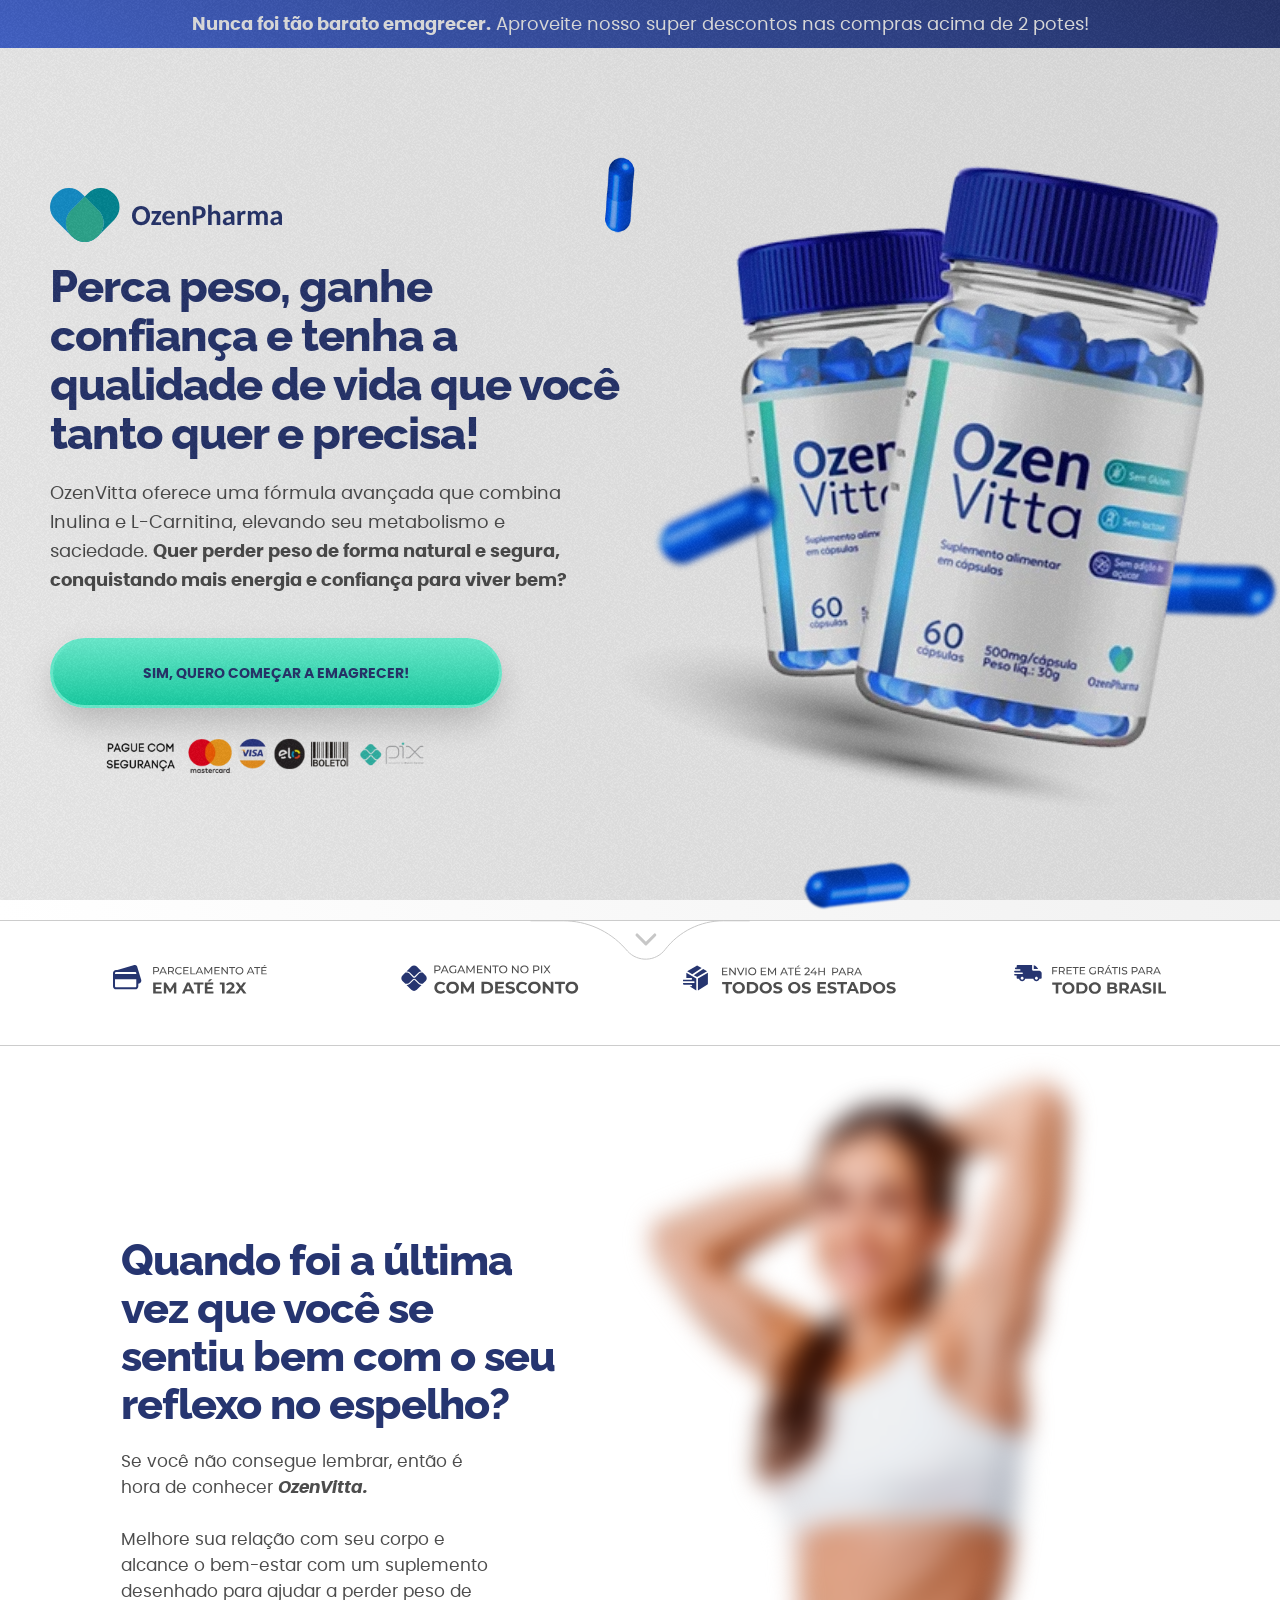
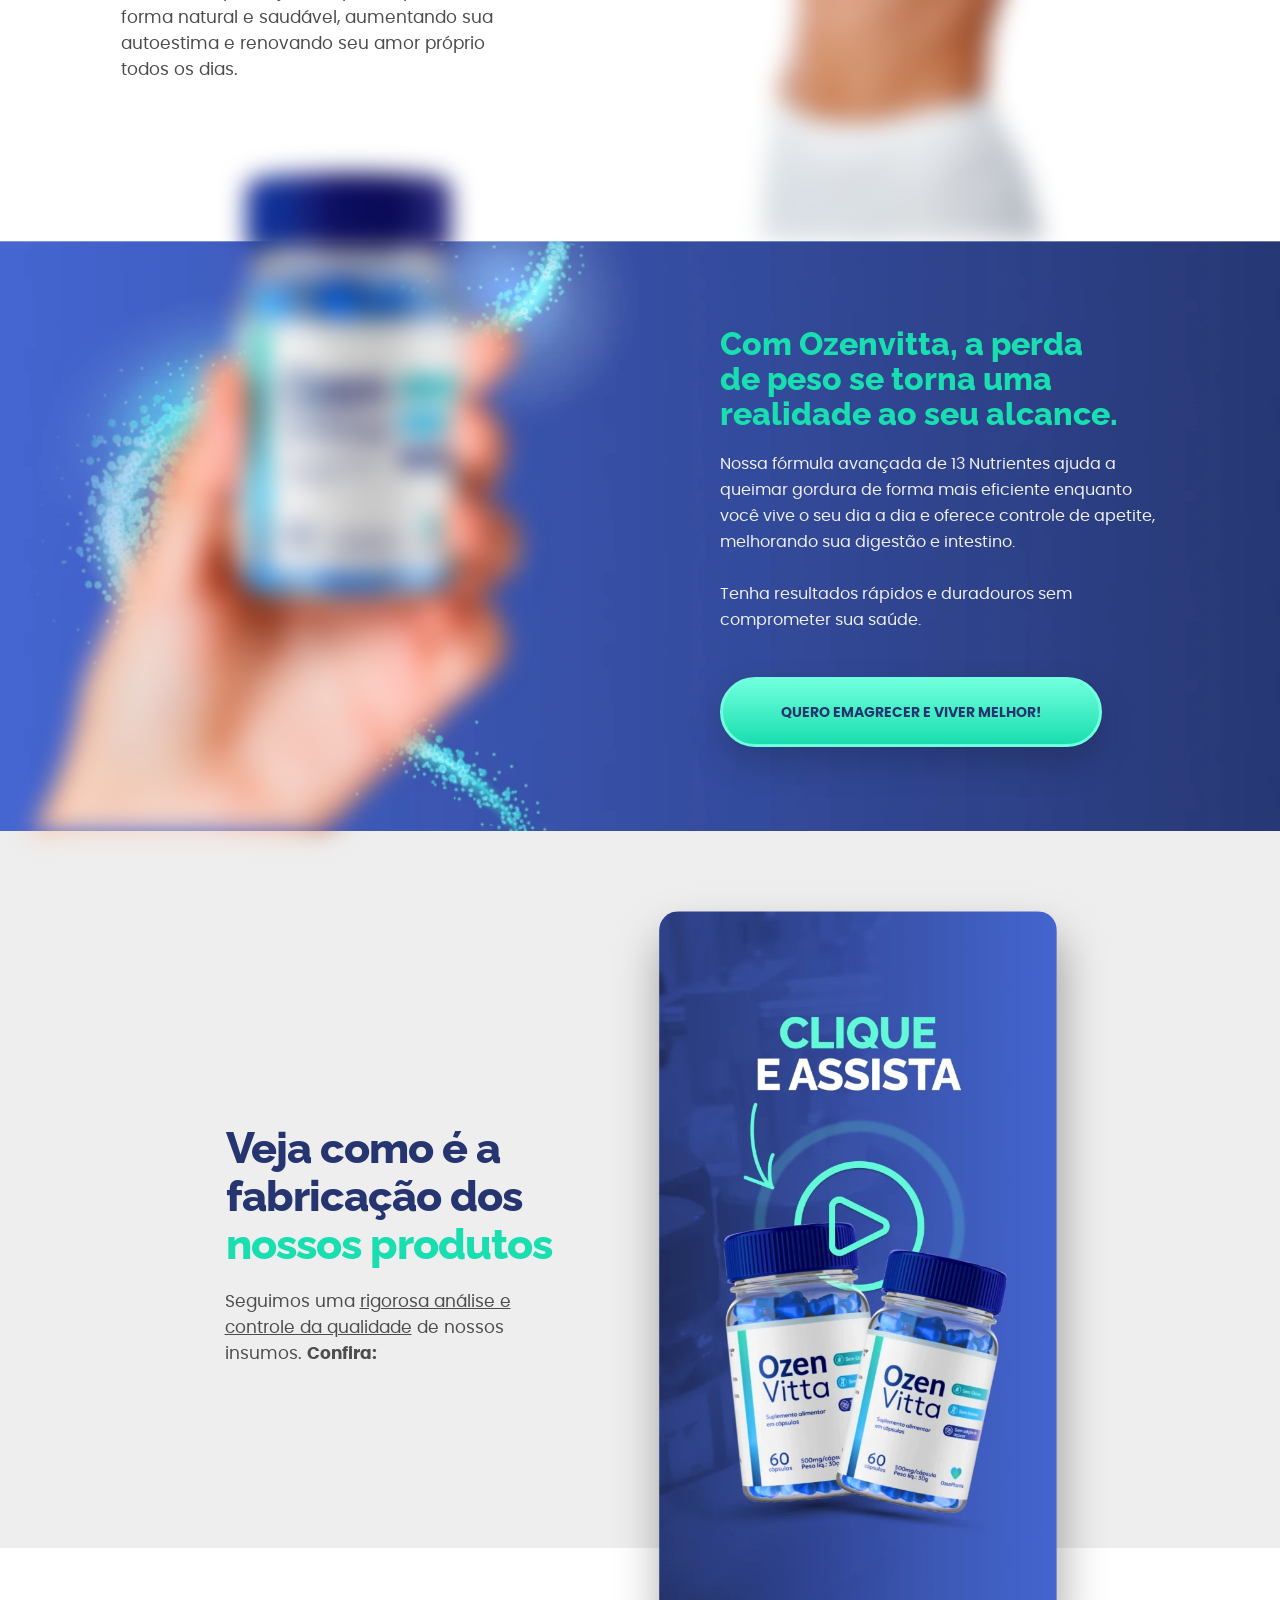
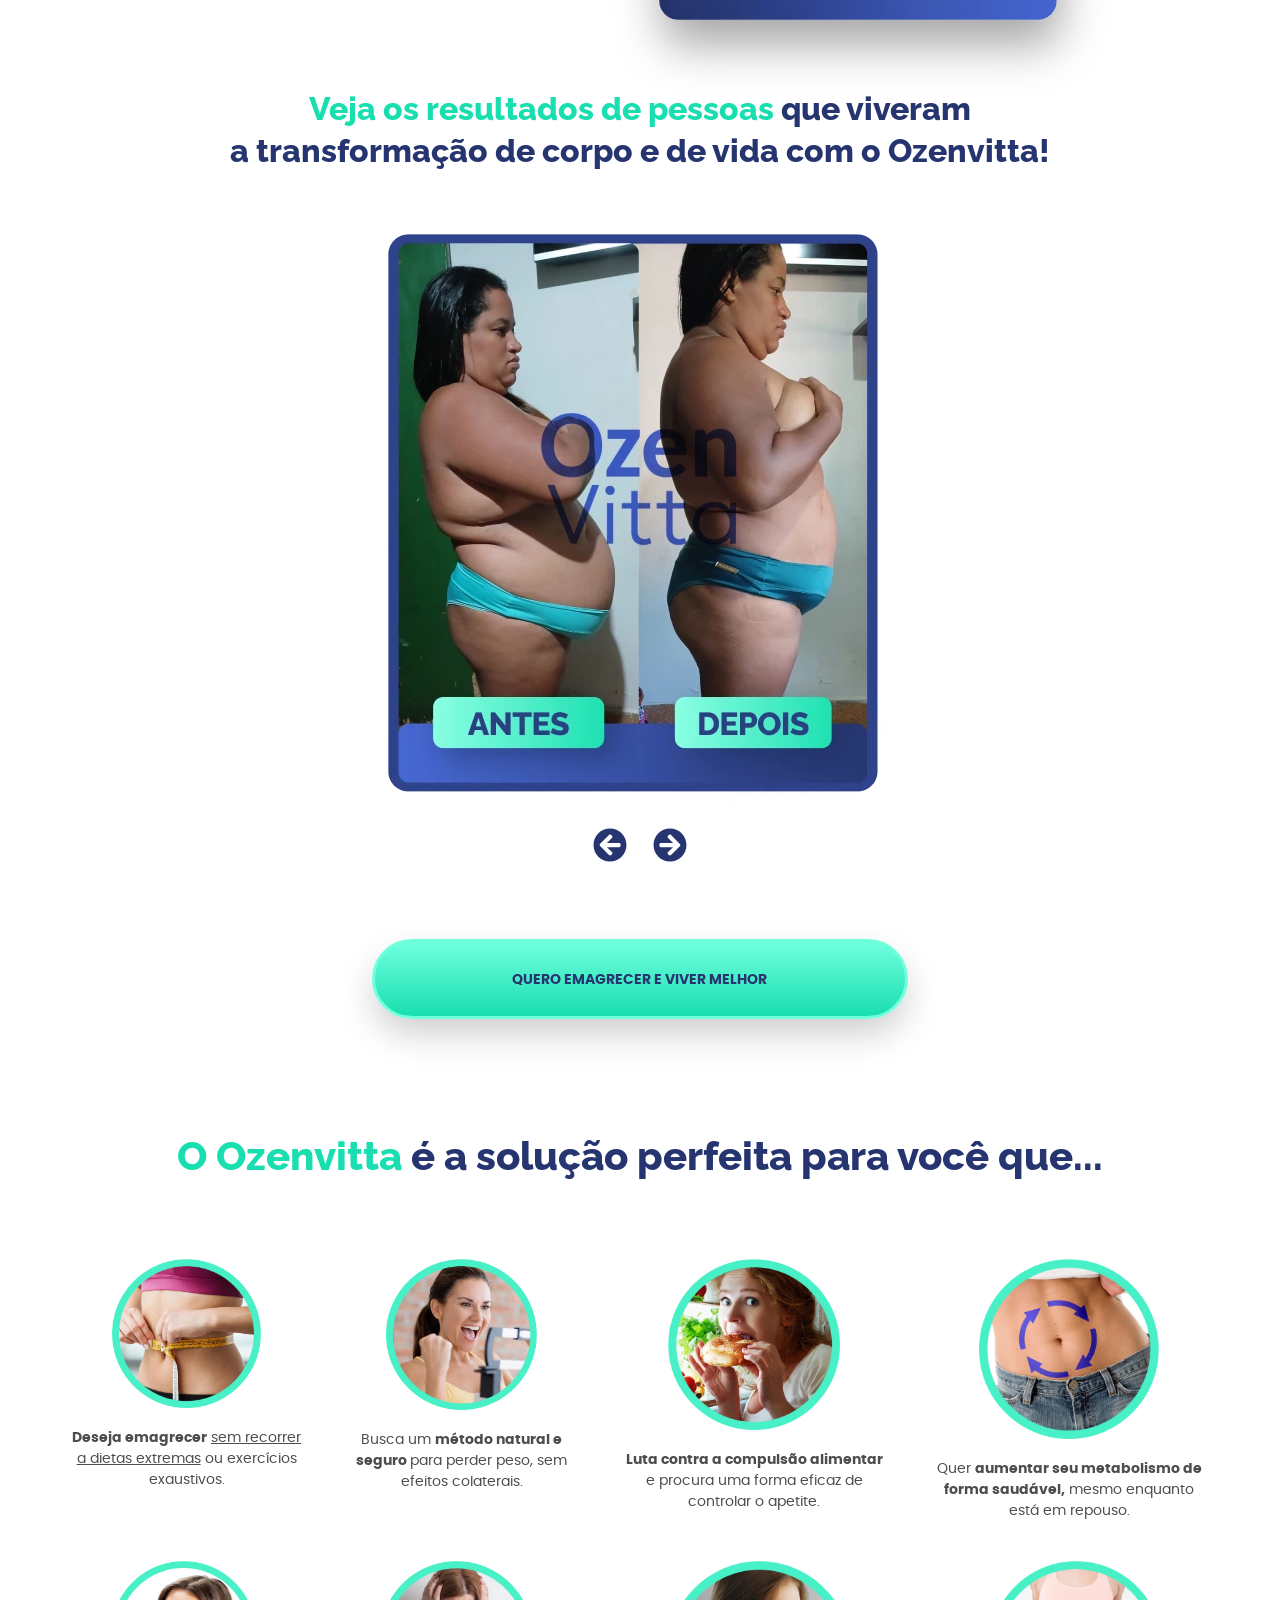
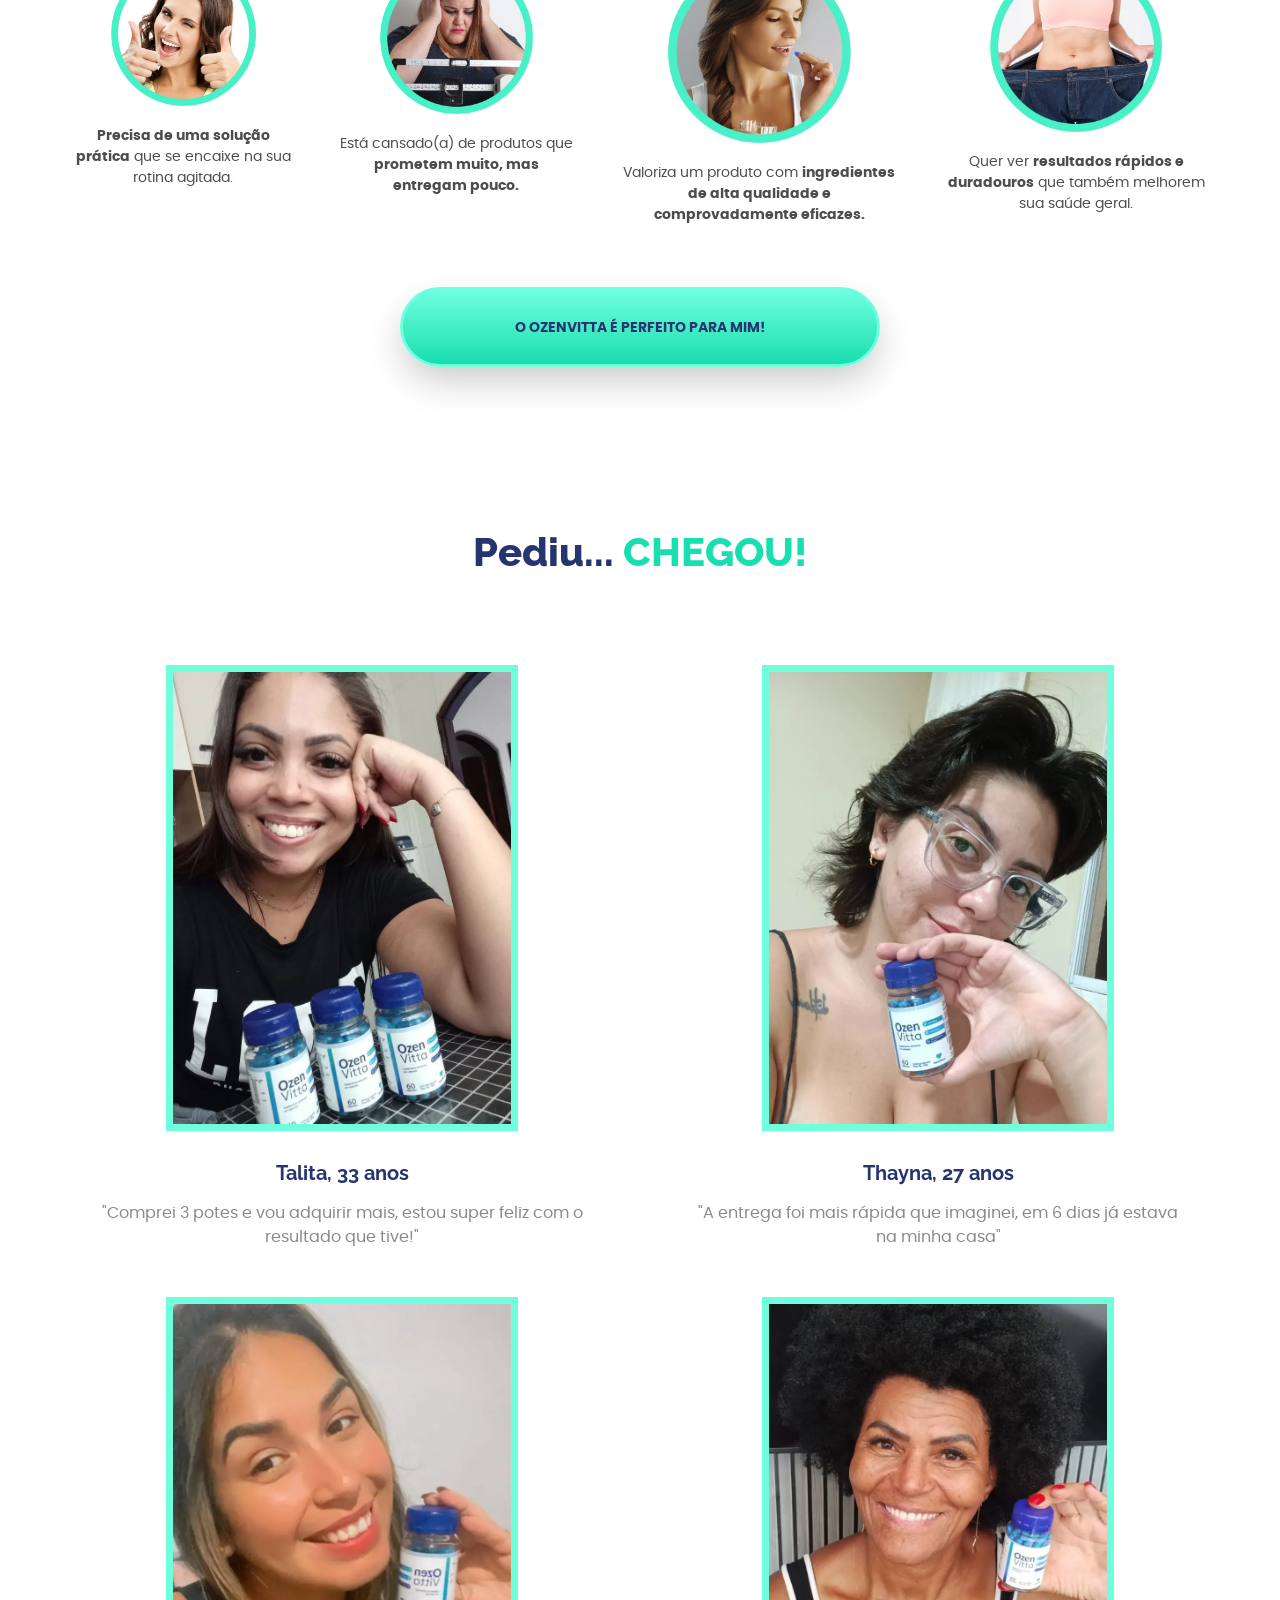
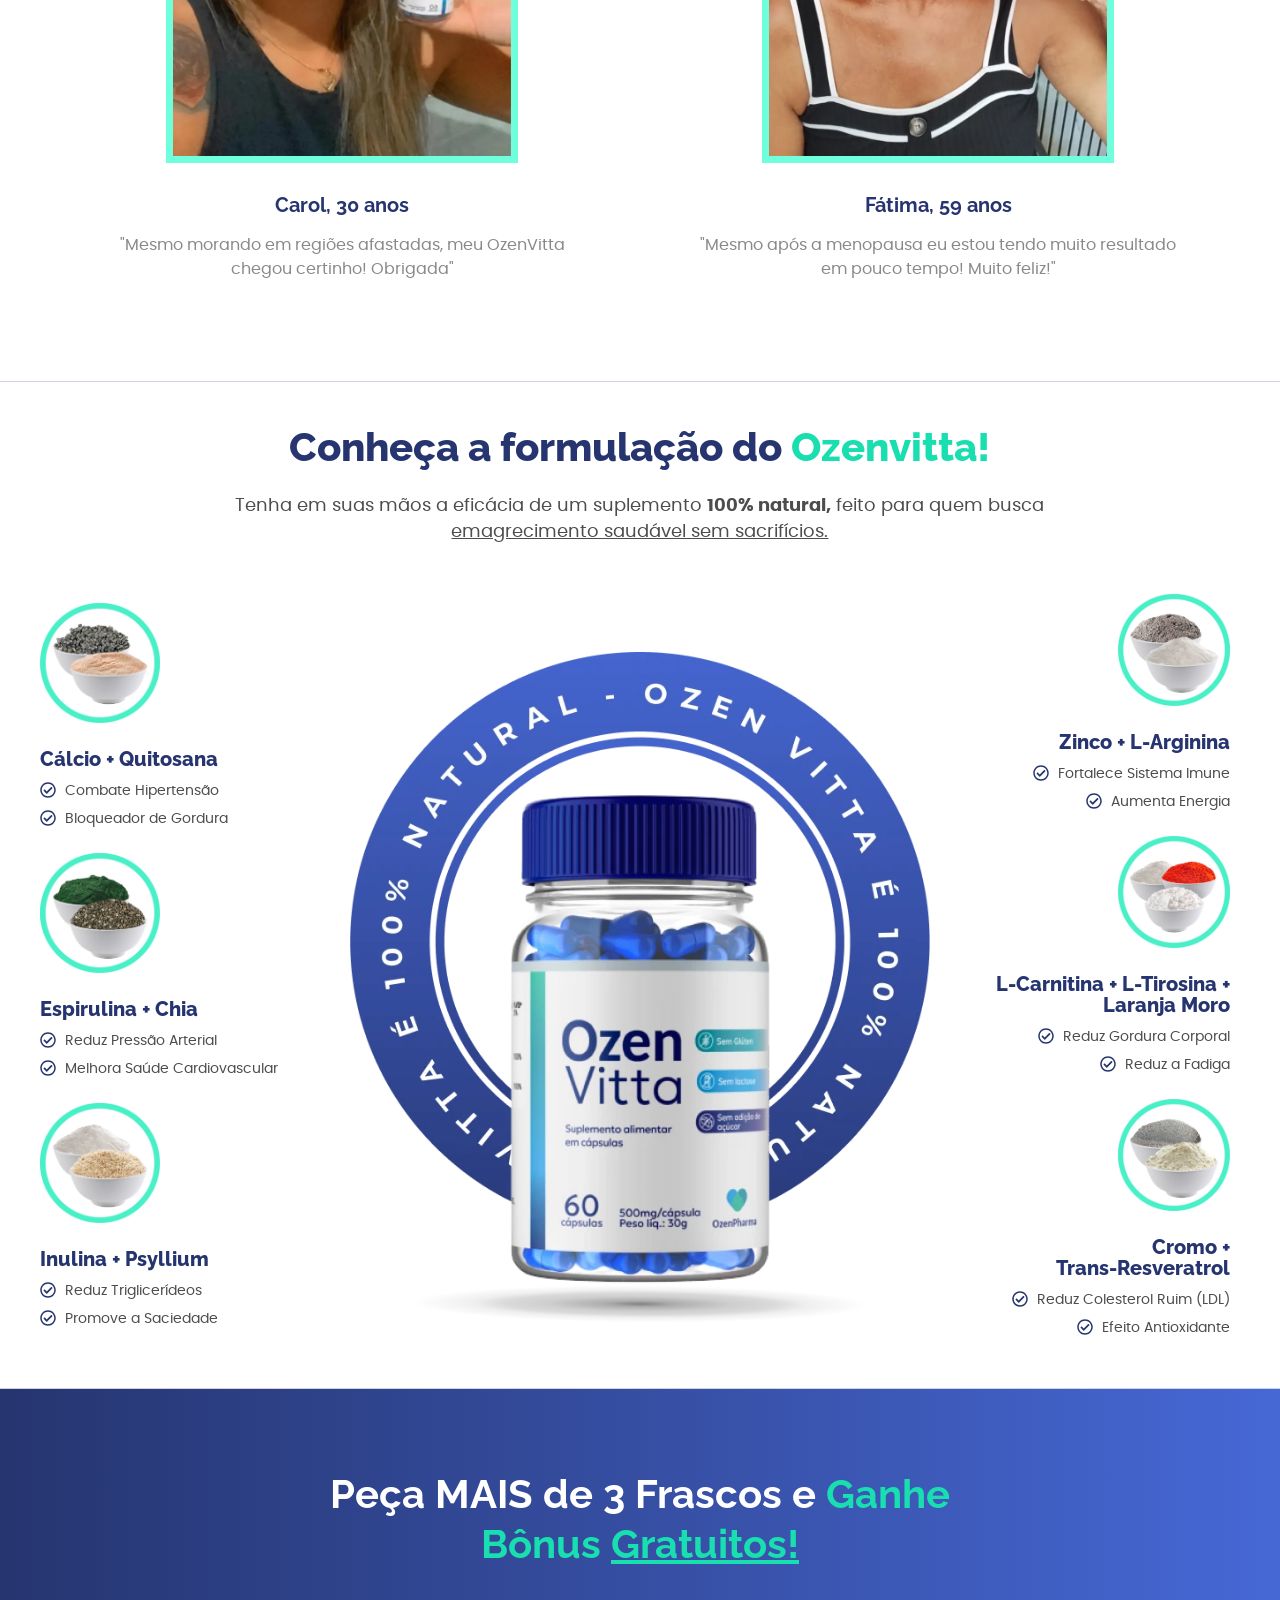
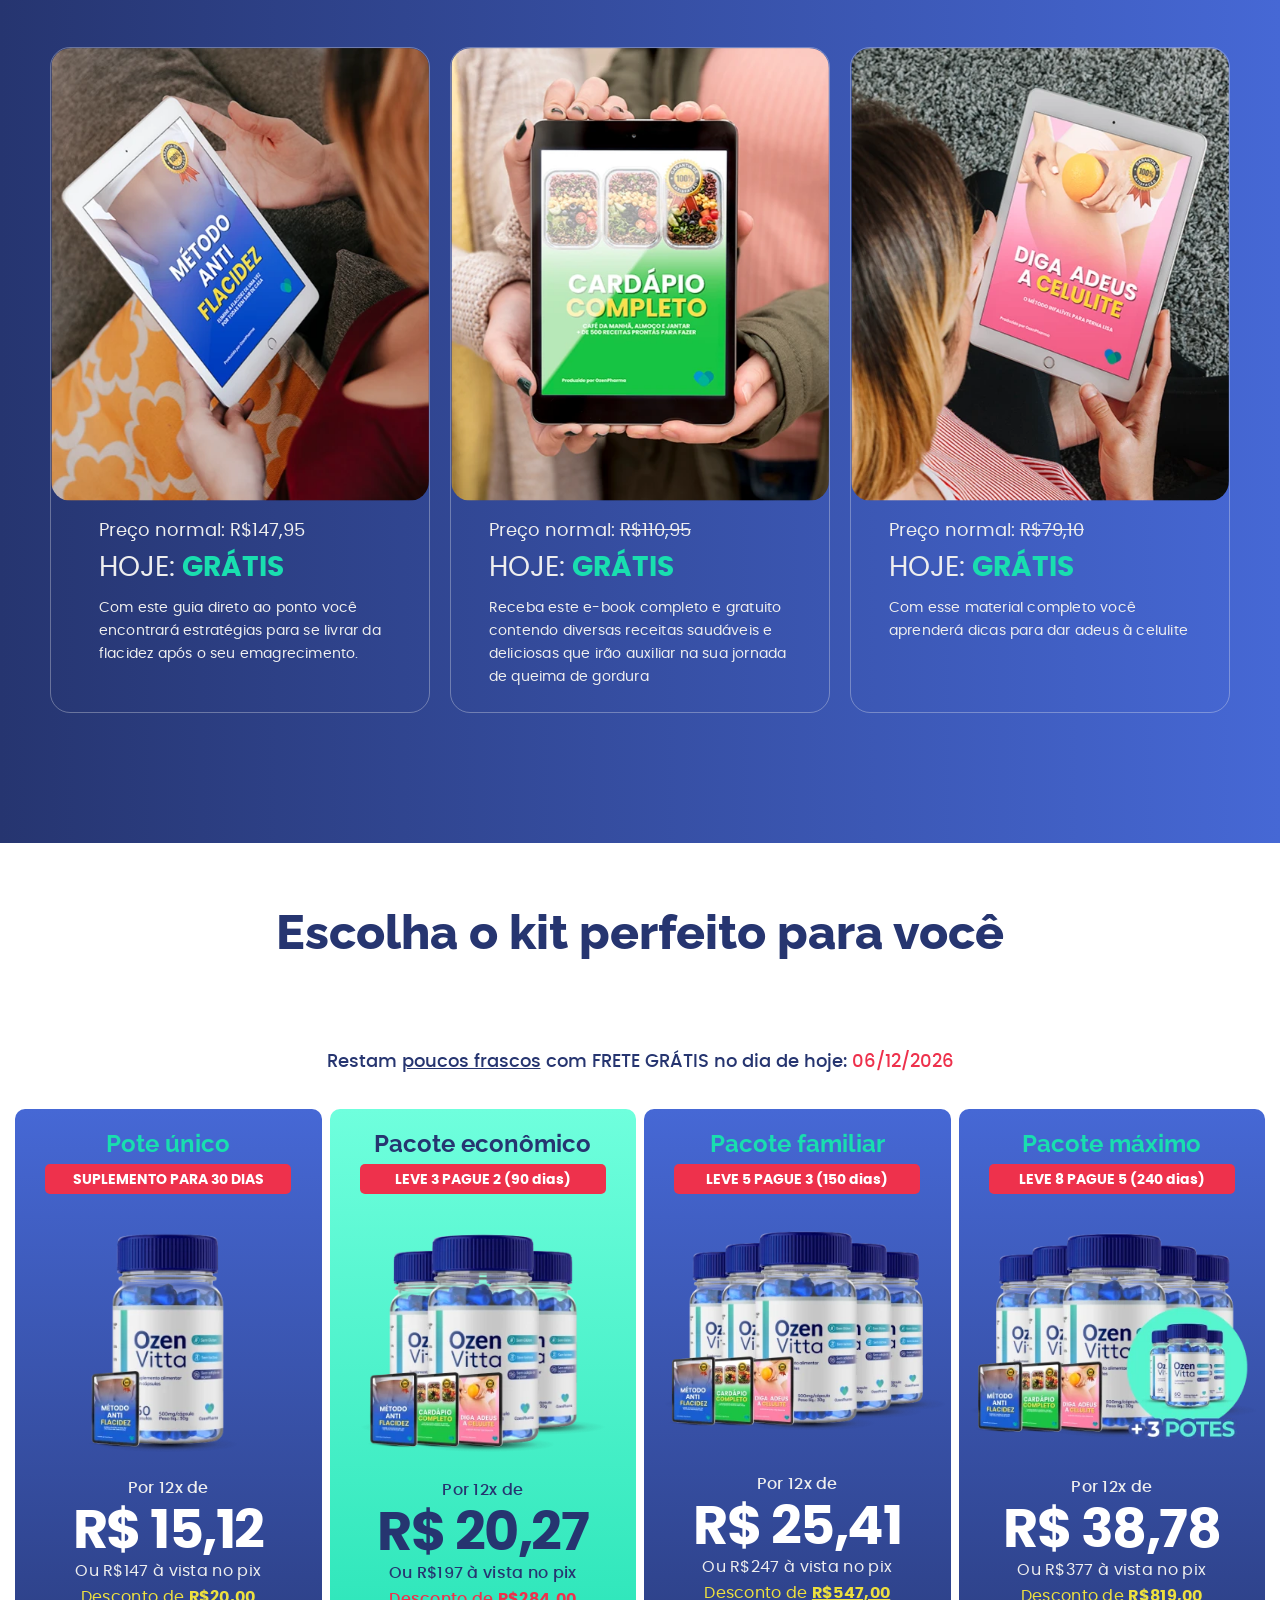
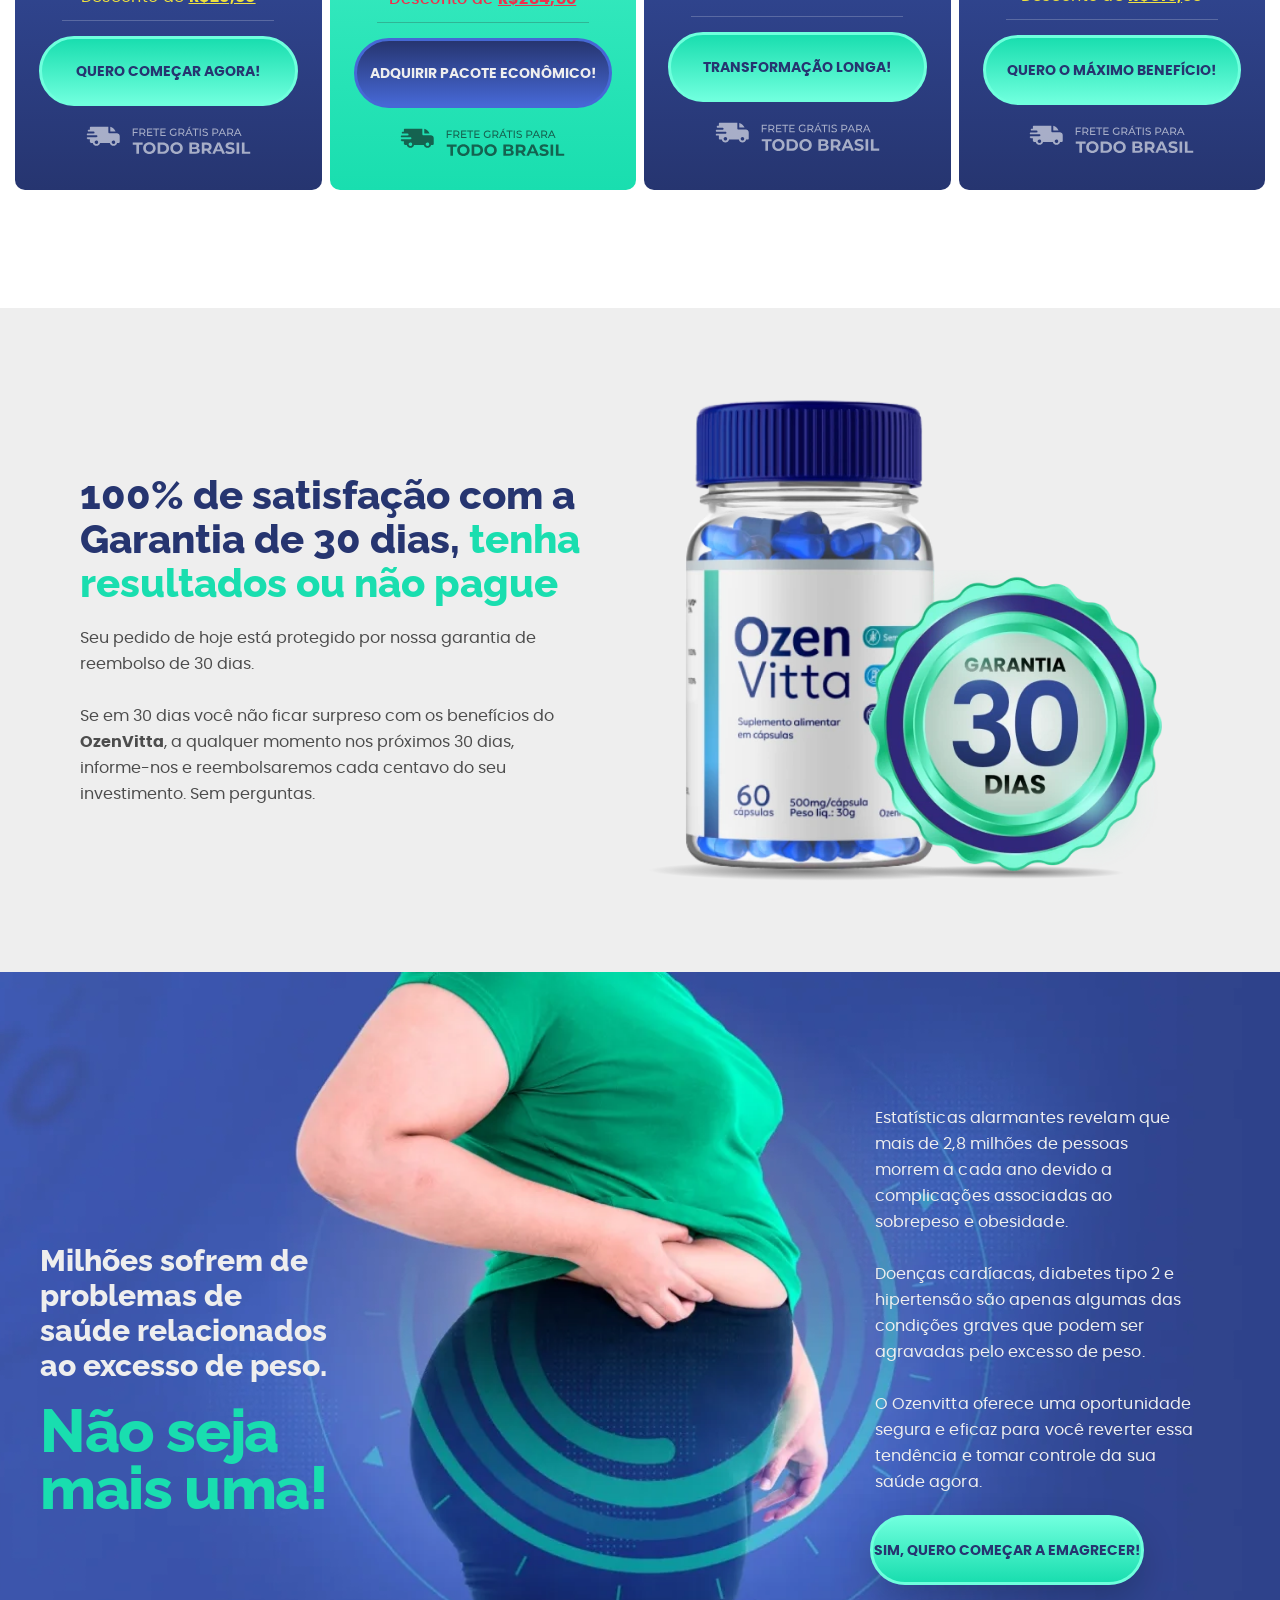
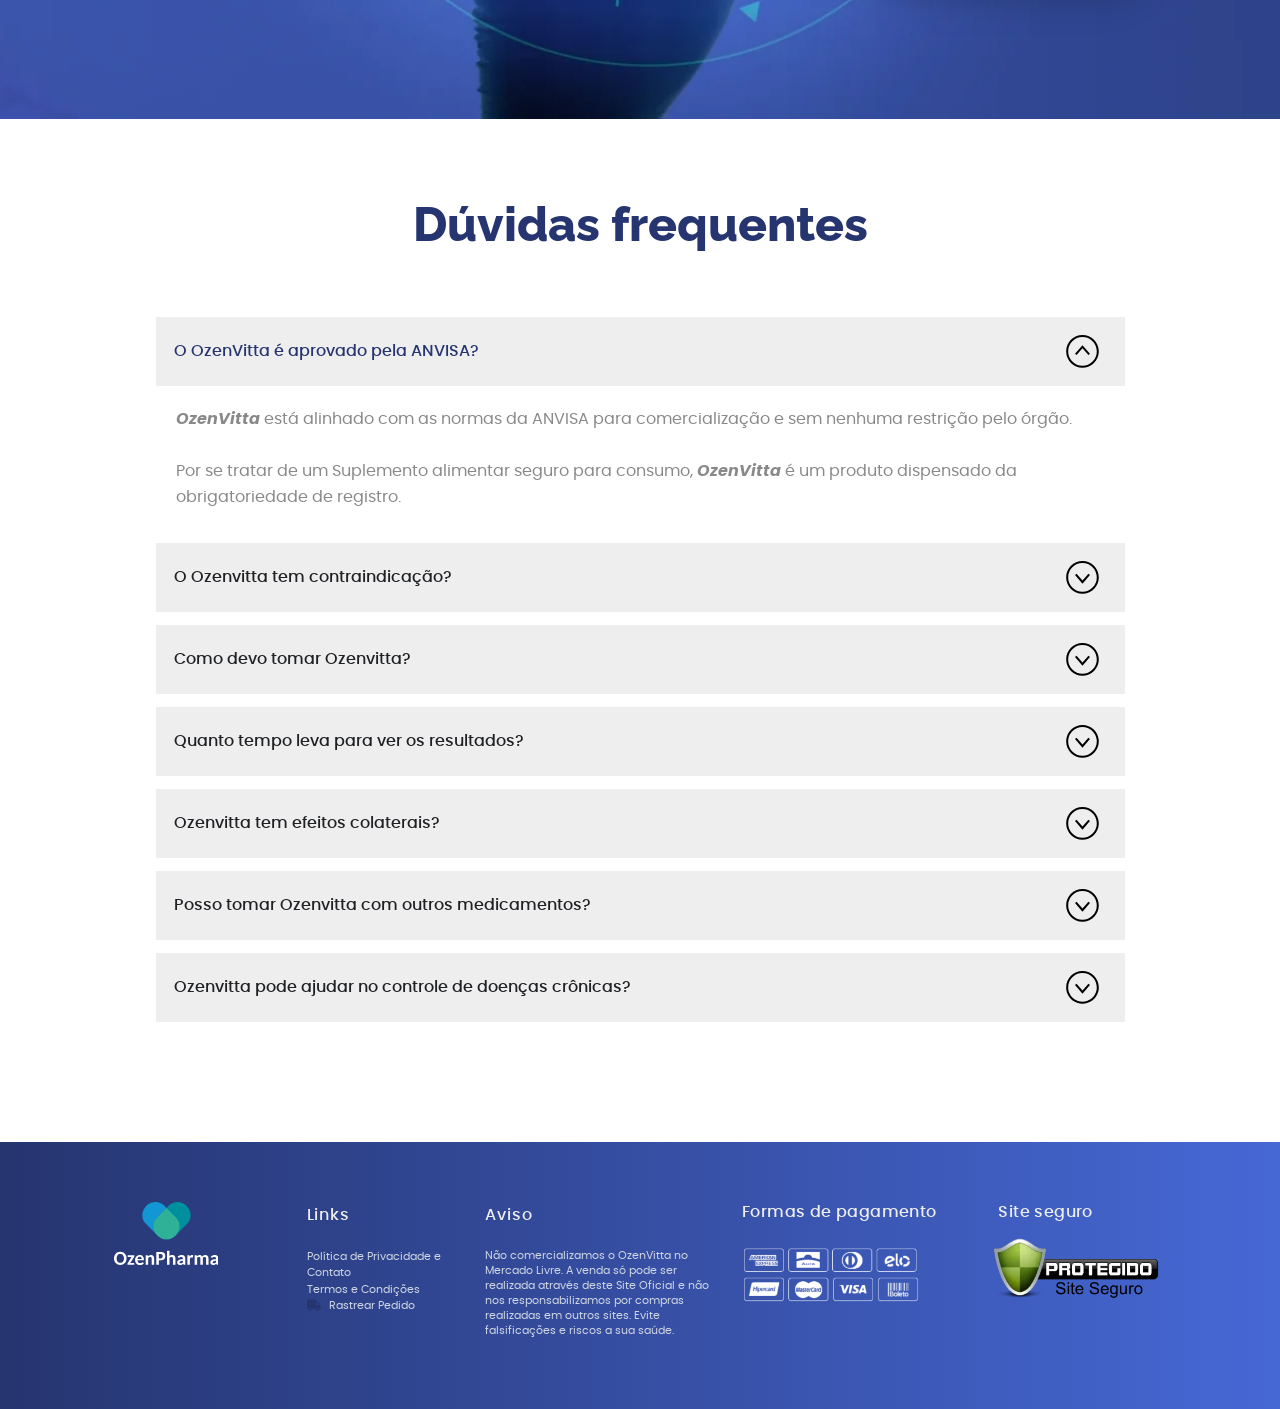
==== commit 30c7ab11: "Add Google Ads tag to presell and main pages" ====
--- a/vendas.html
+++ b/vendas.html
@@ -2,6 +2,15 @@
 <html lang="pt-BR">
 
 <head>
+	<!-- Google tag (gtag.js) -->
+	<script async src="https://www.googletagmanager.com/gtag/js?id=AW-17995973888"></script>
+	<script>
+	  window.dataLayer = window.dataLayer || [];
+	  function gtag(){dataLayer.push(arguments);}
+	  gtag('js', new Date());
+
+	  gtag('config', 'AW-17995973888');
+	</script>
 	<meta charset="UTF-8">
 
 	<!-- Security Headers (Fallback via Meta) -->
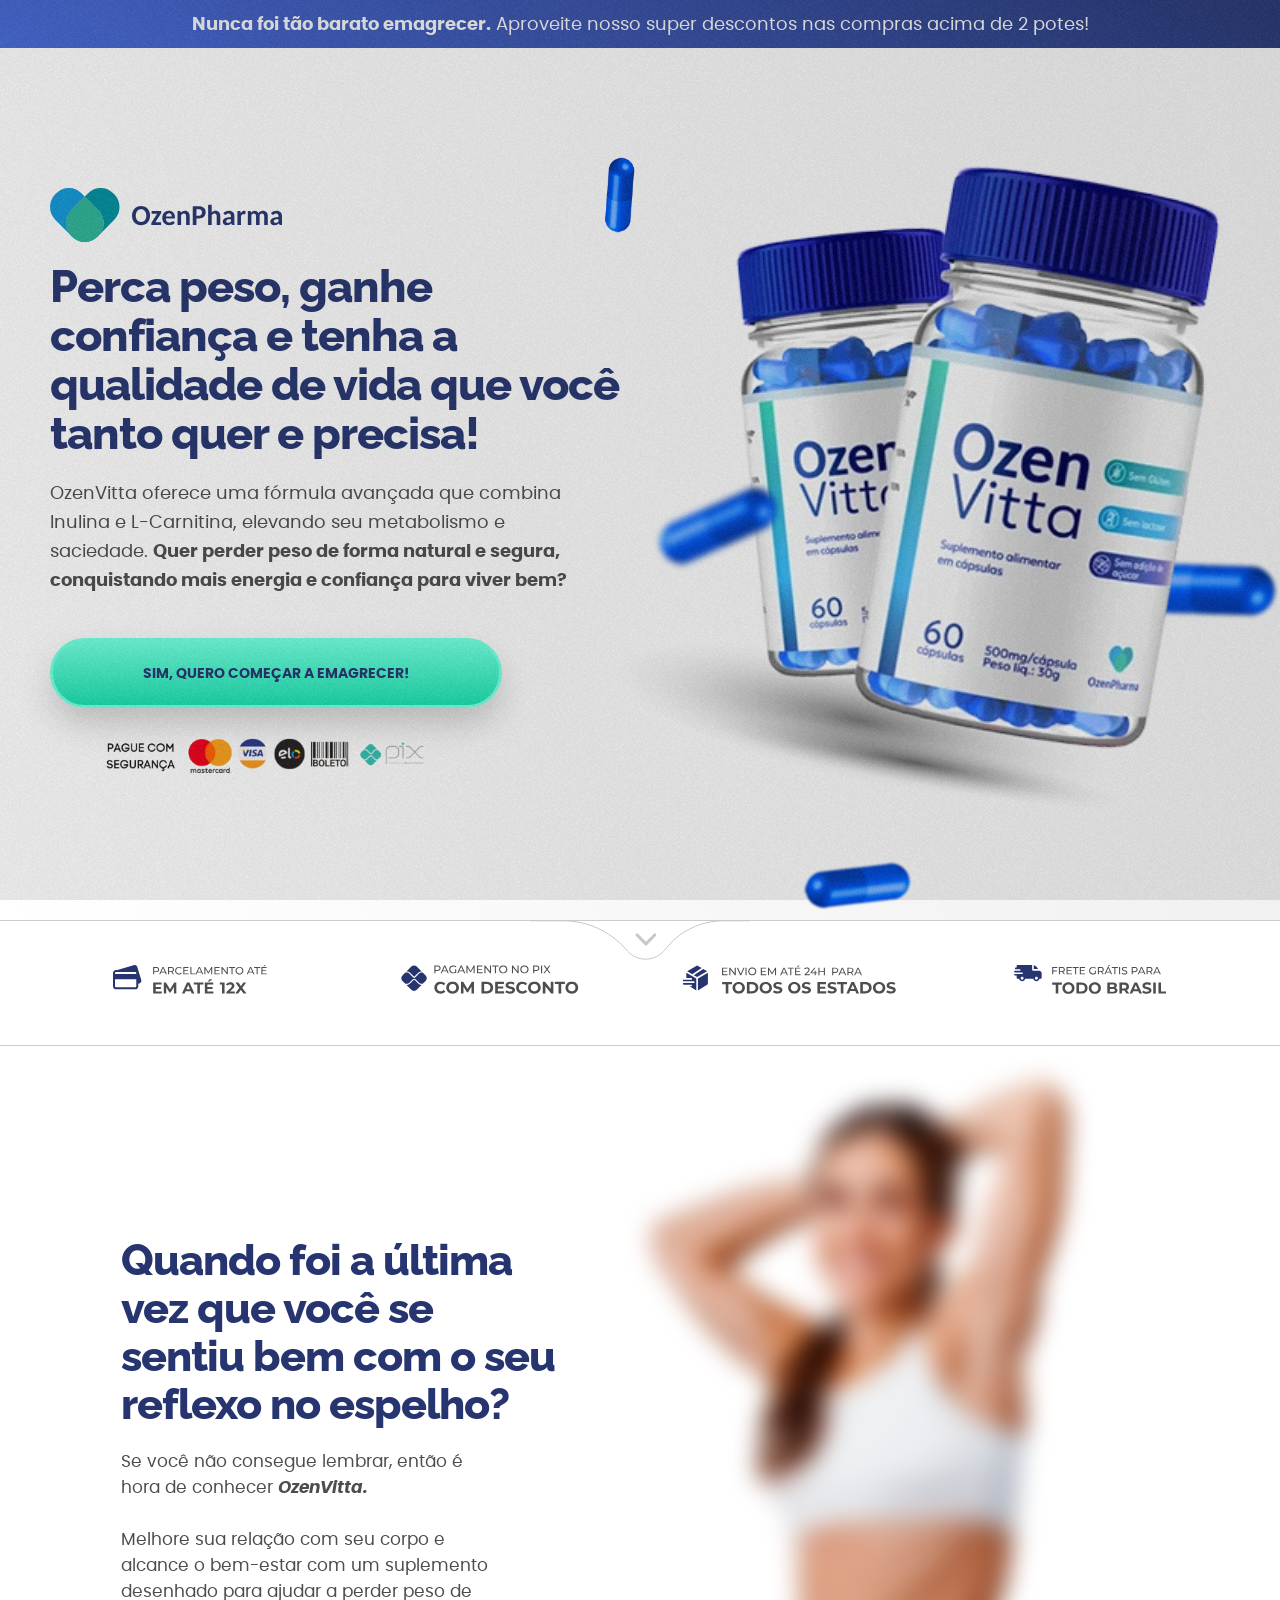
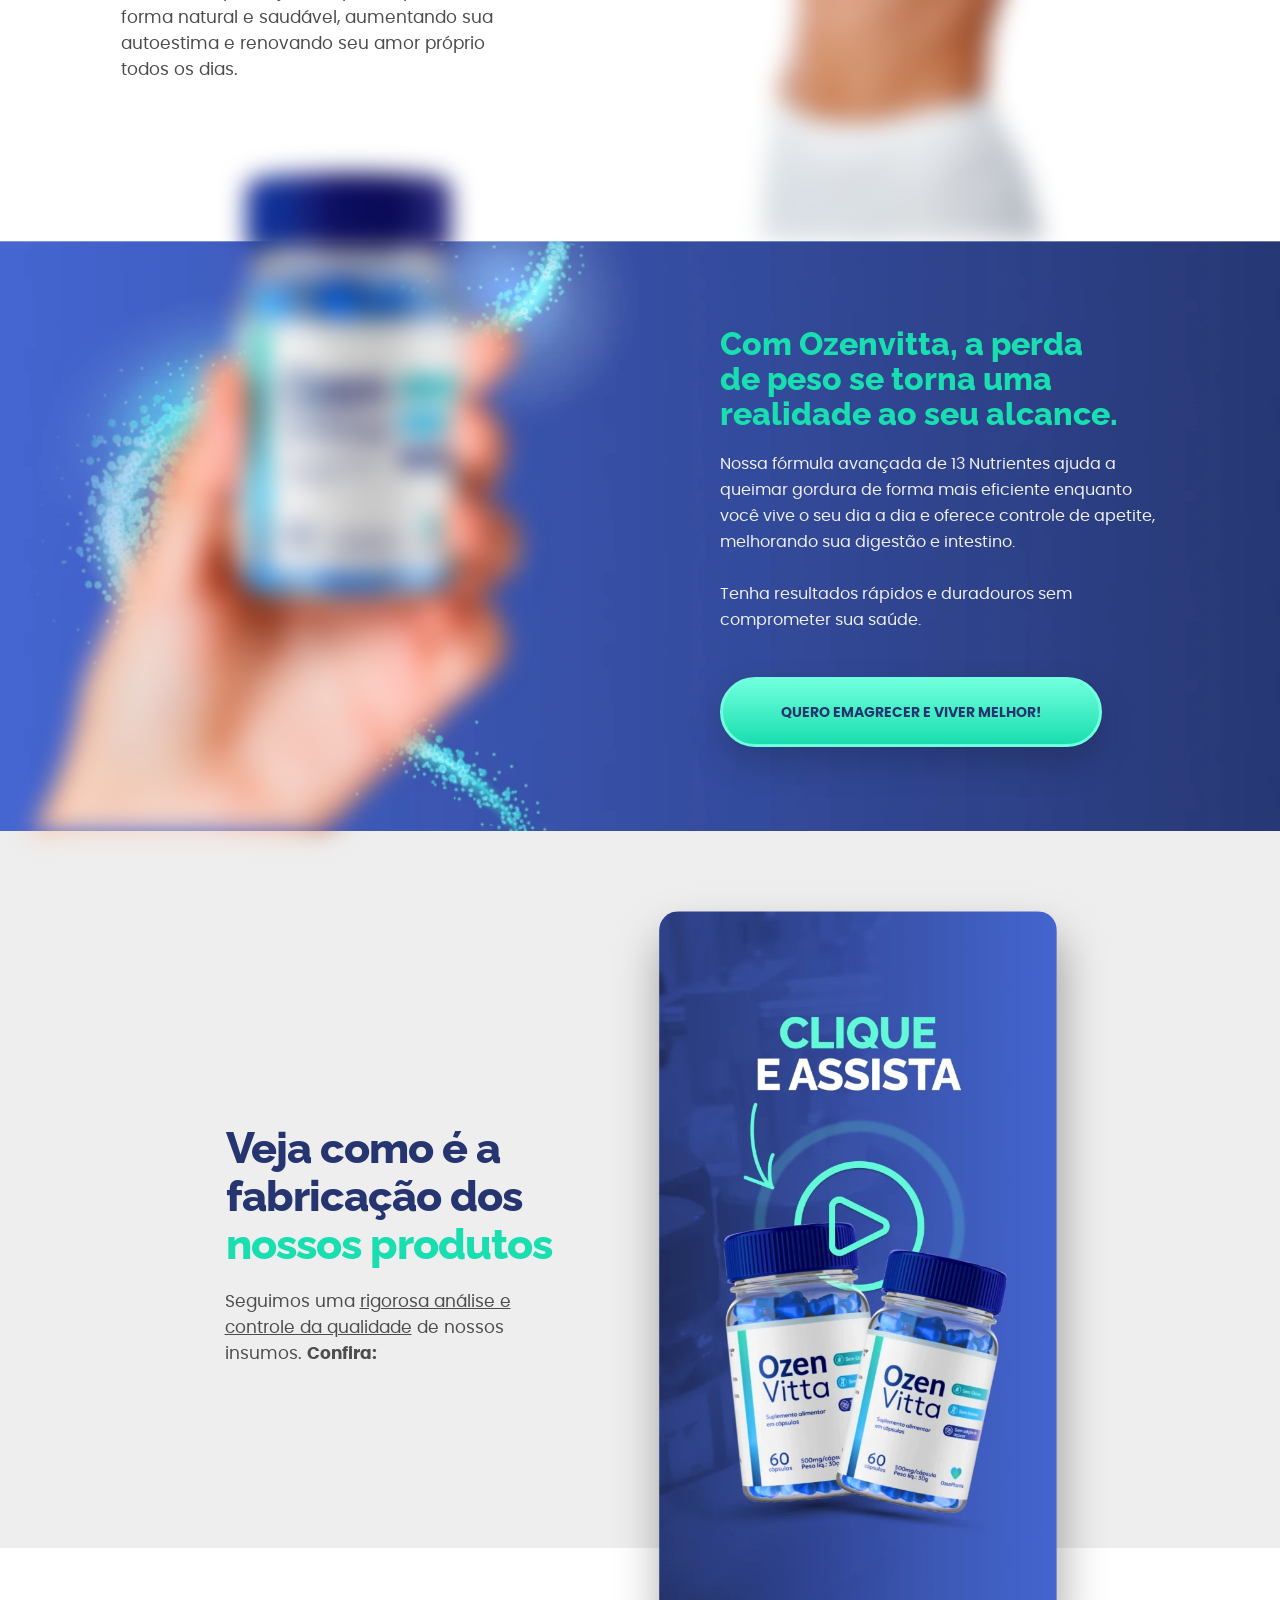
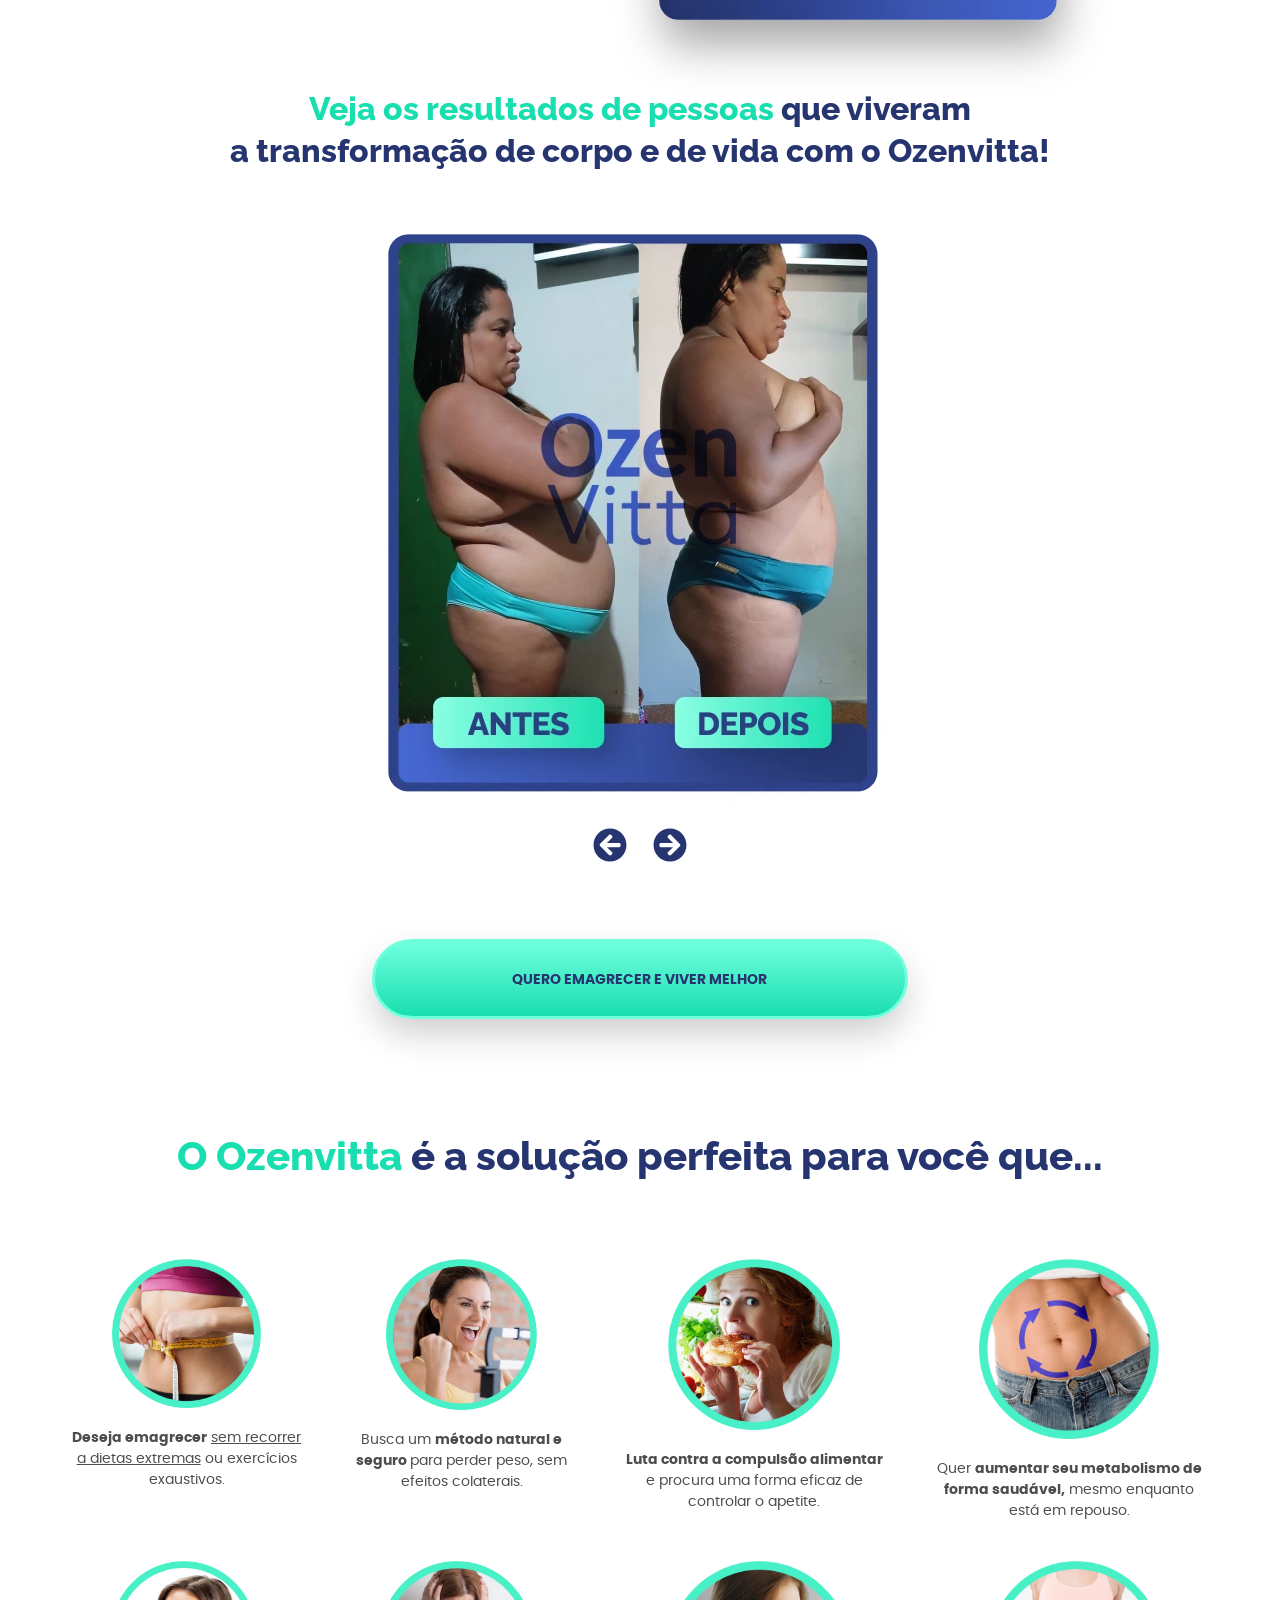
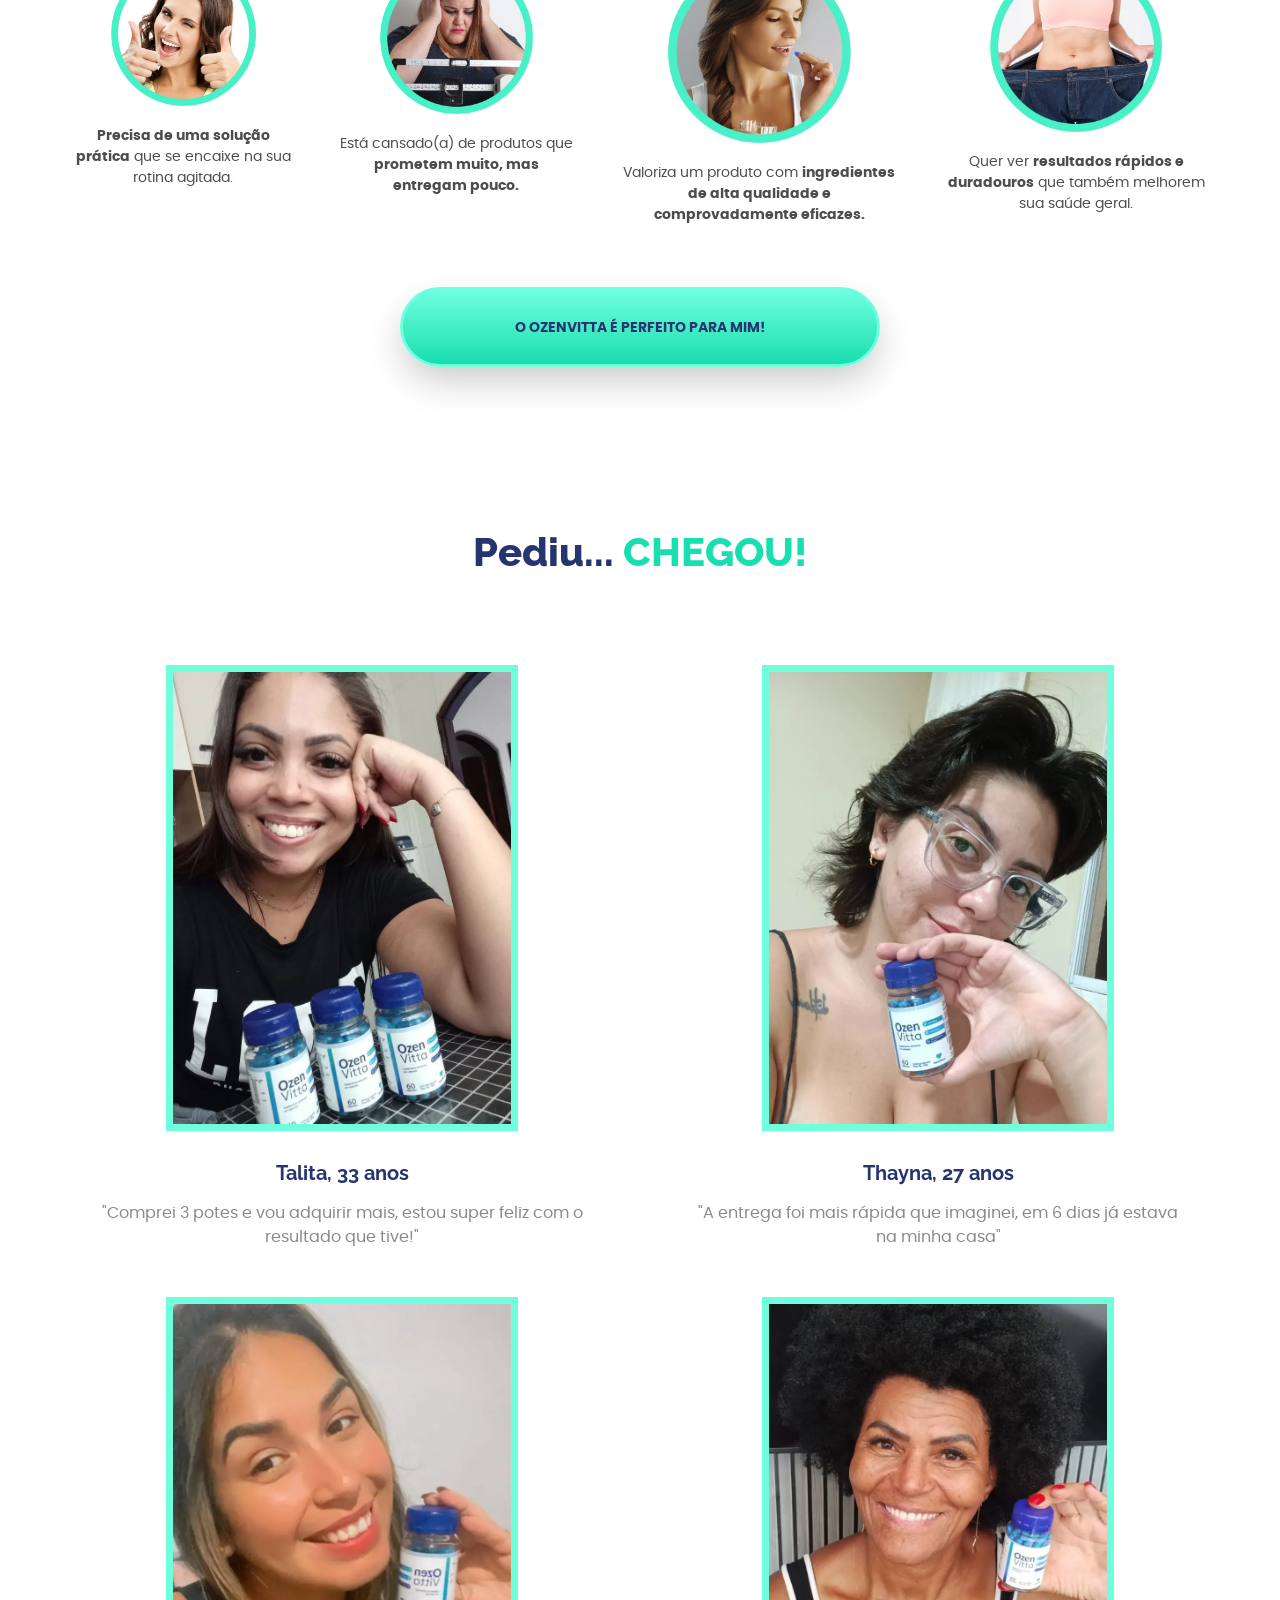
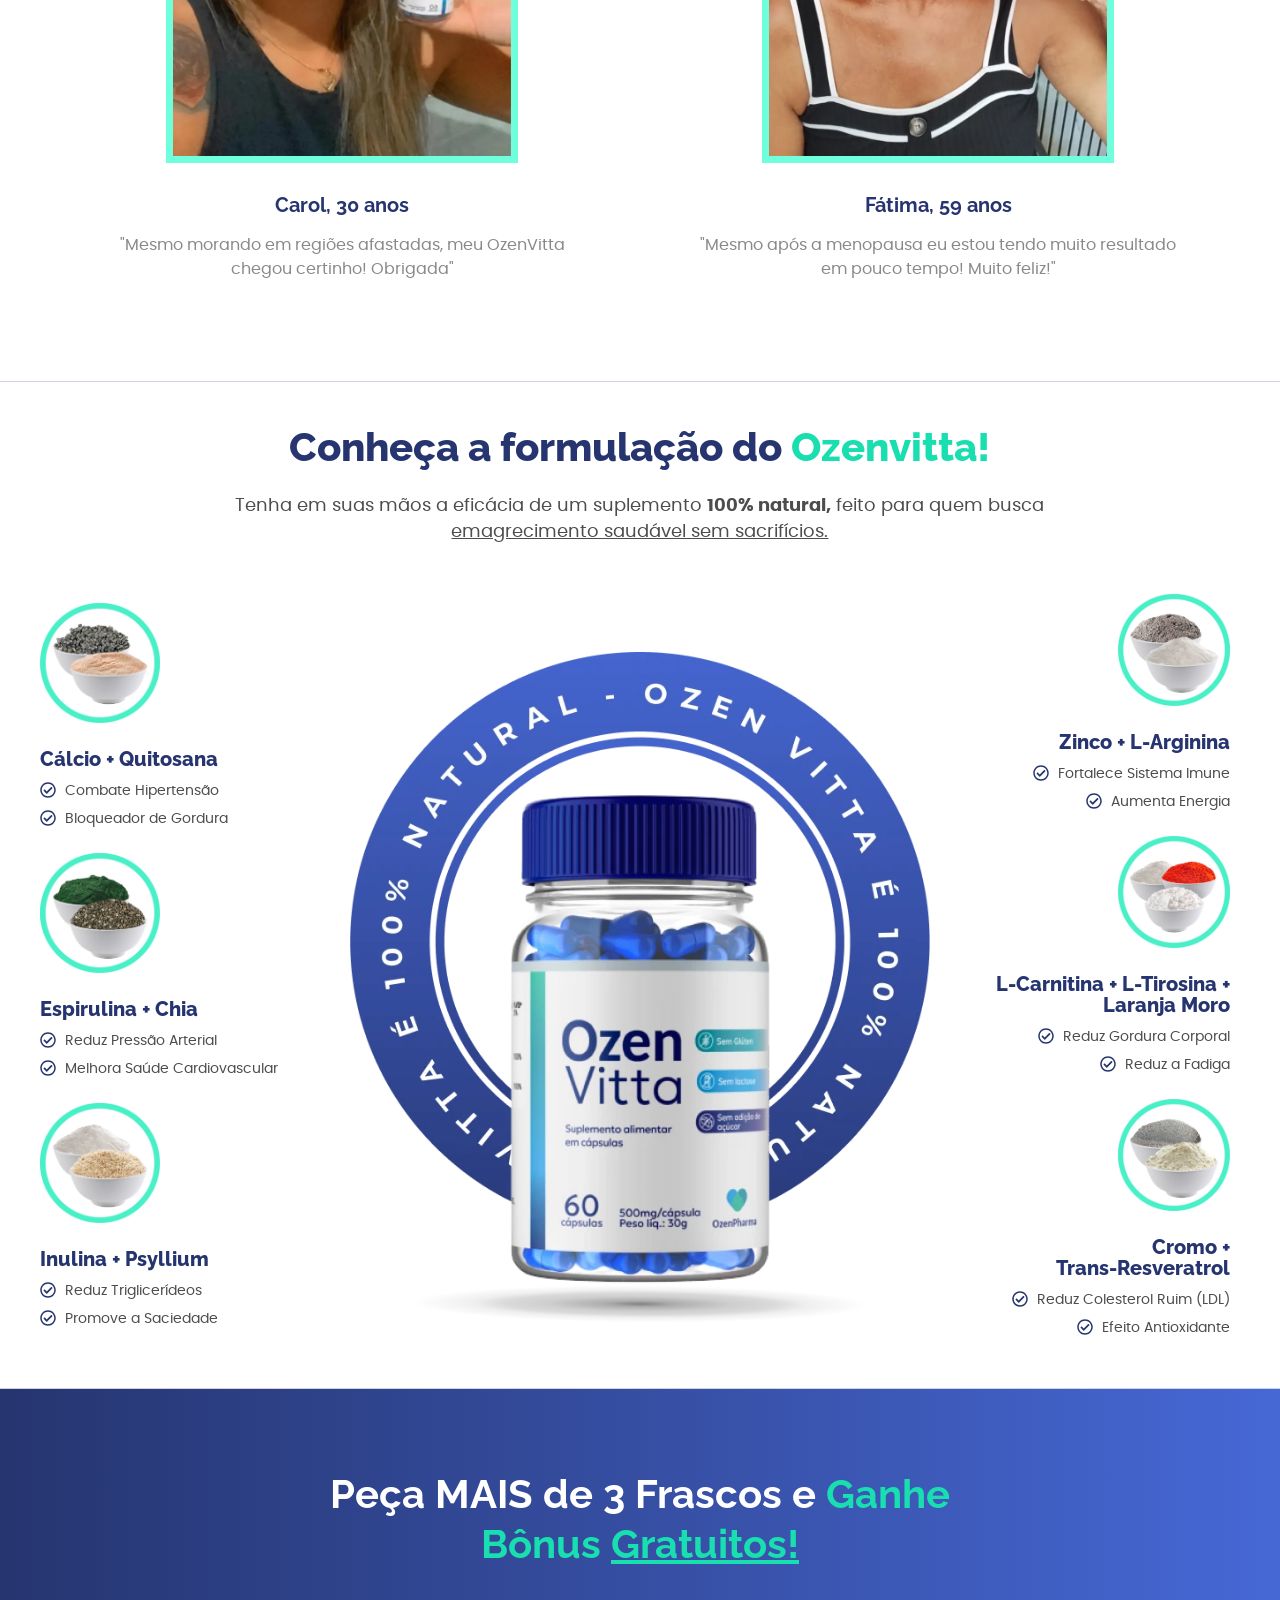
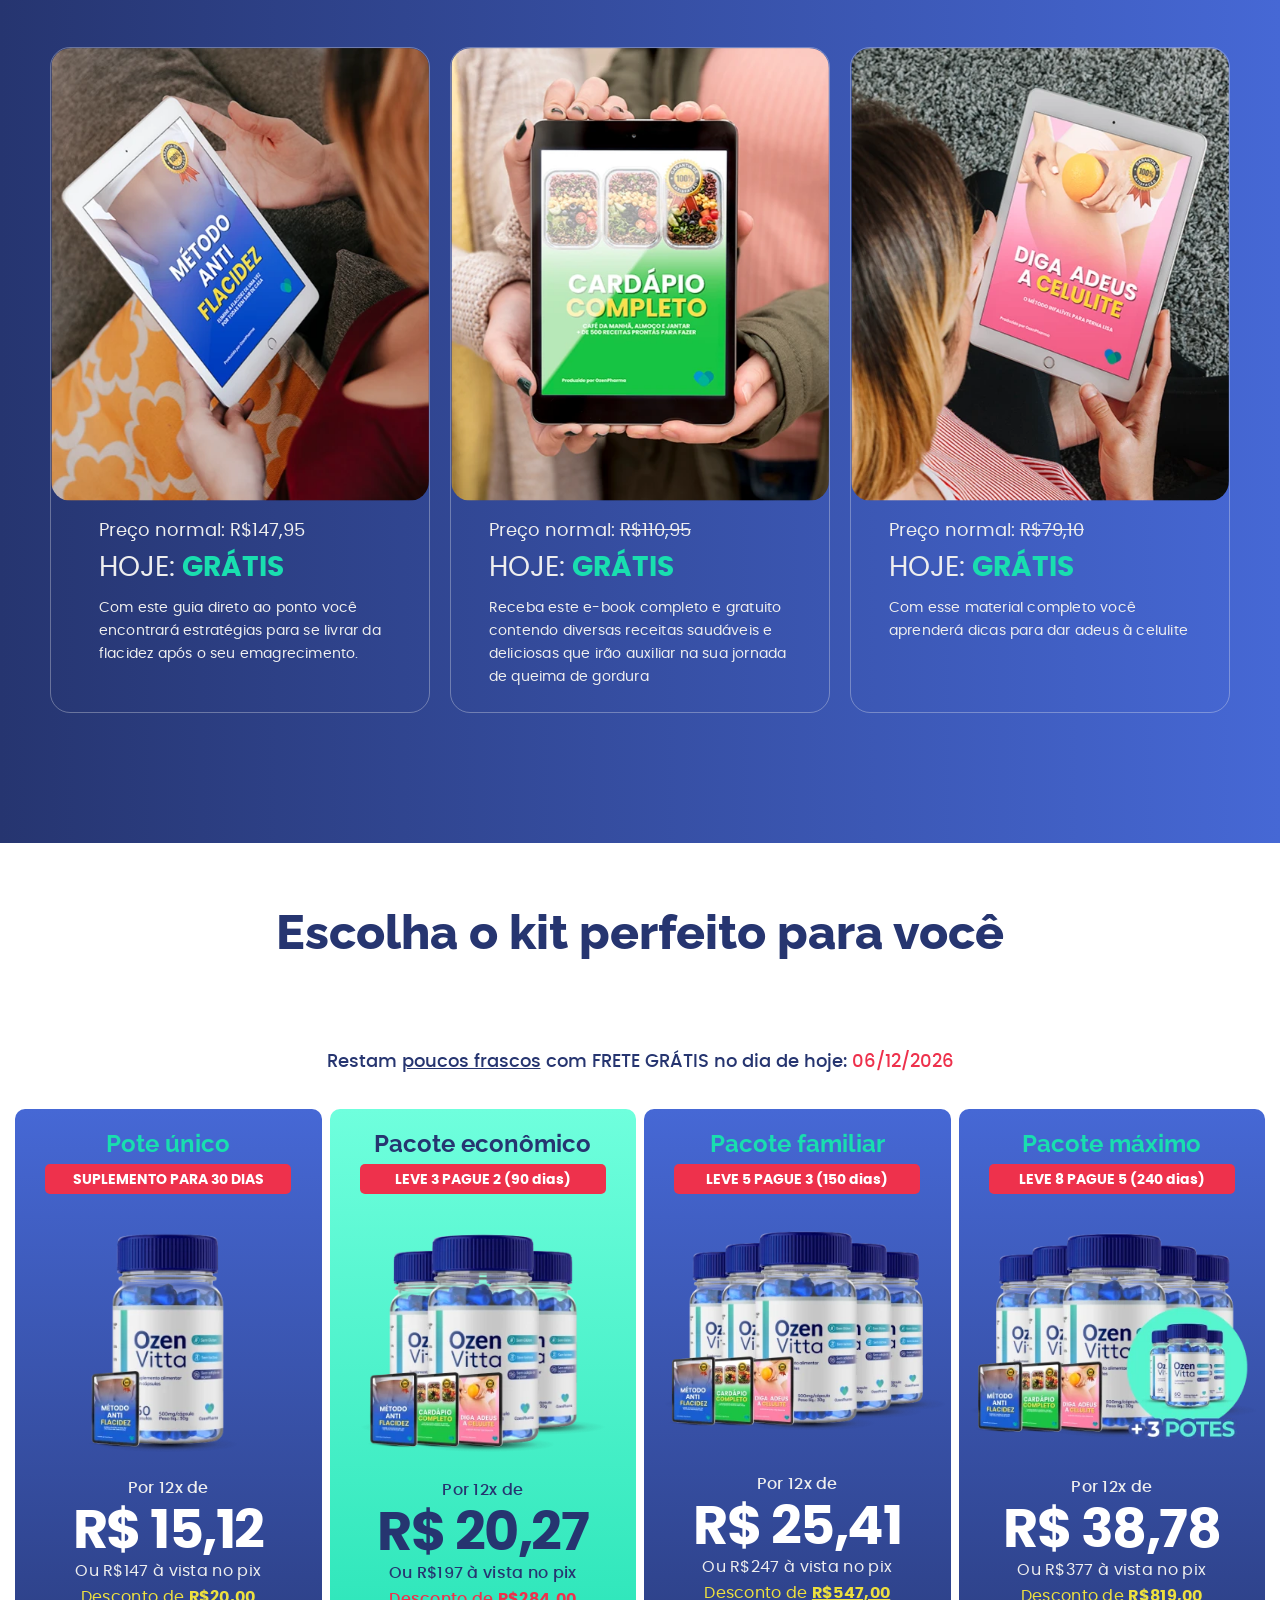
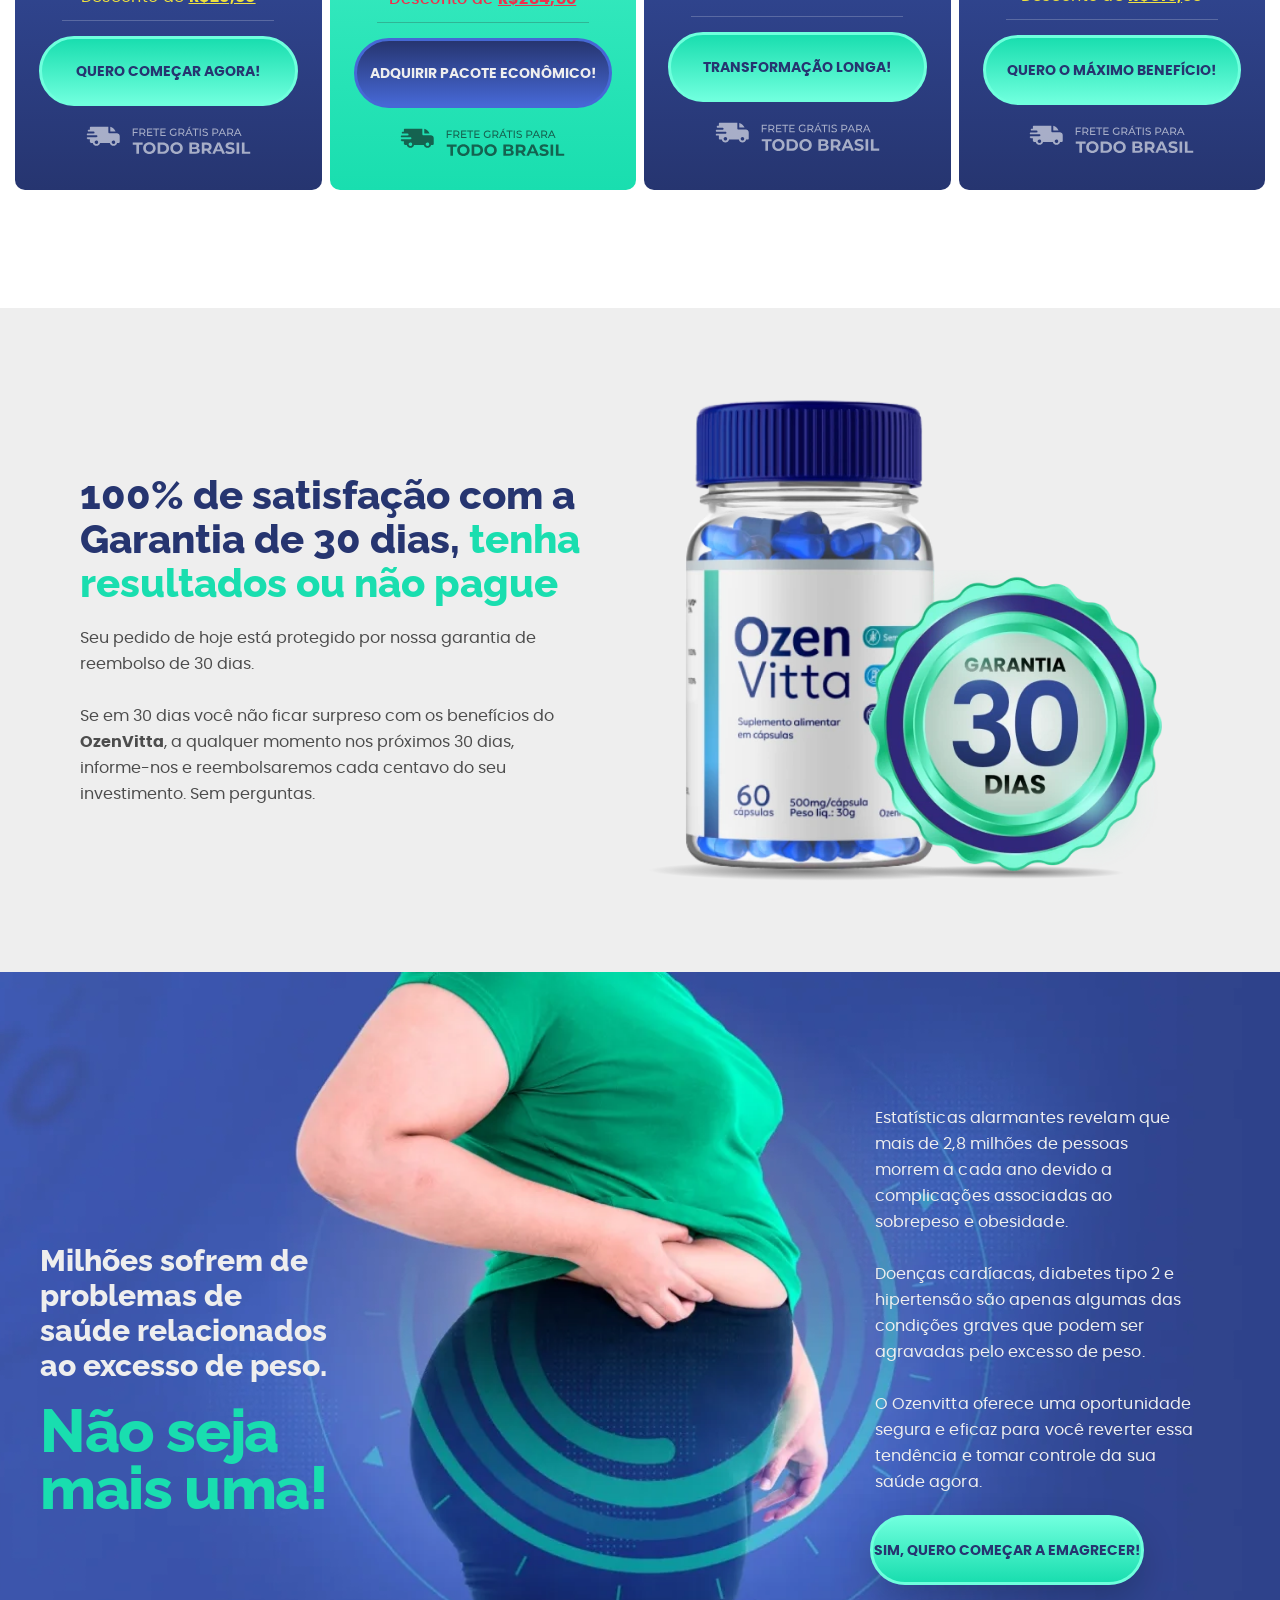
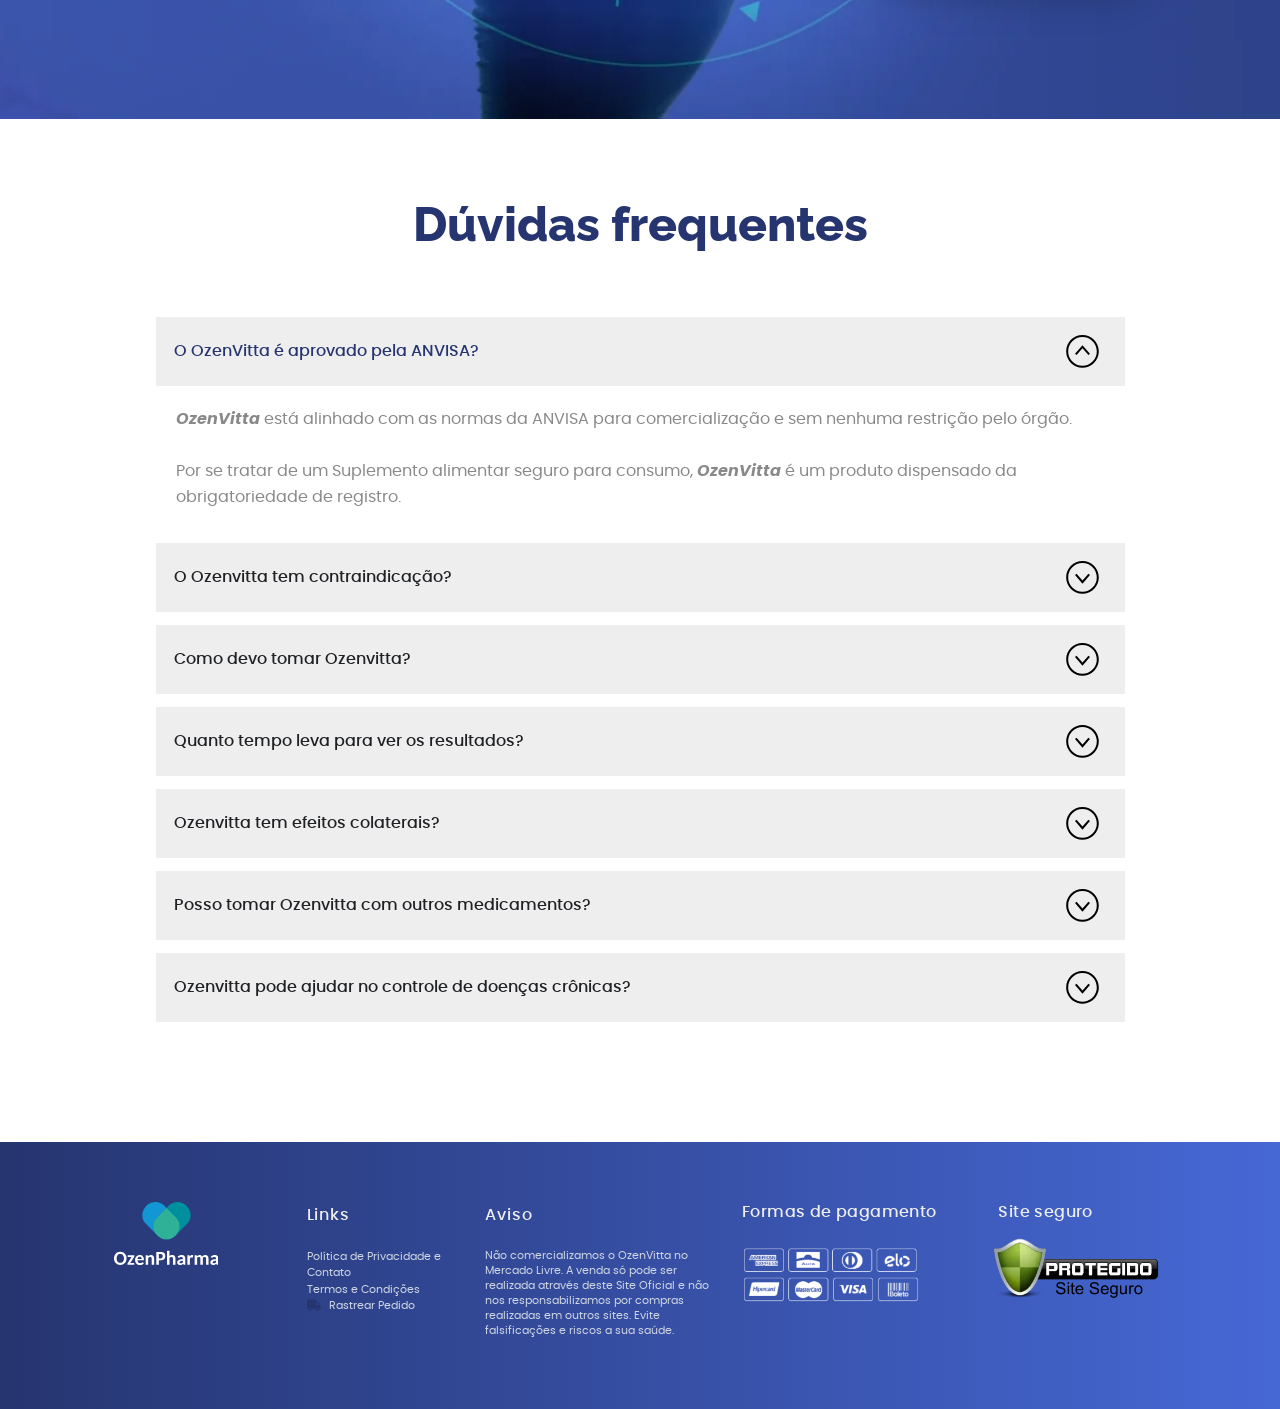
==== commit a50ce432: "feat: adicionar e configurar tag do Google Ads em index.html e vendas.html" ====
--- a/vendas.html
+++ b/vendas.html
@@ -8,7 +8,6 @@
 	  window.dataLayer = window.dataLayer || [];
 	  function gtag(){dataLayer.push(arguments);}
 	  gtag('js', new Date());
-
 	  gtag('config', 'AW-17995973888');
 	</script>
 	<meta charset="UTF-8">
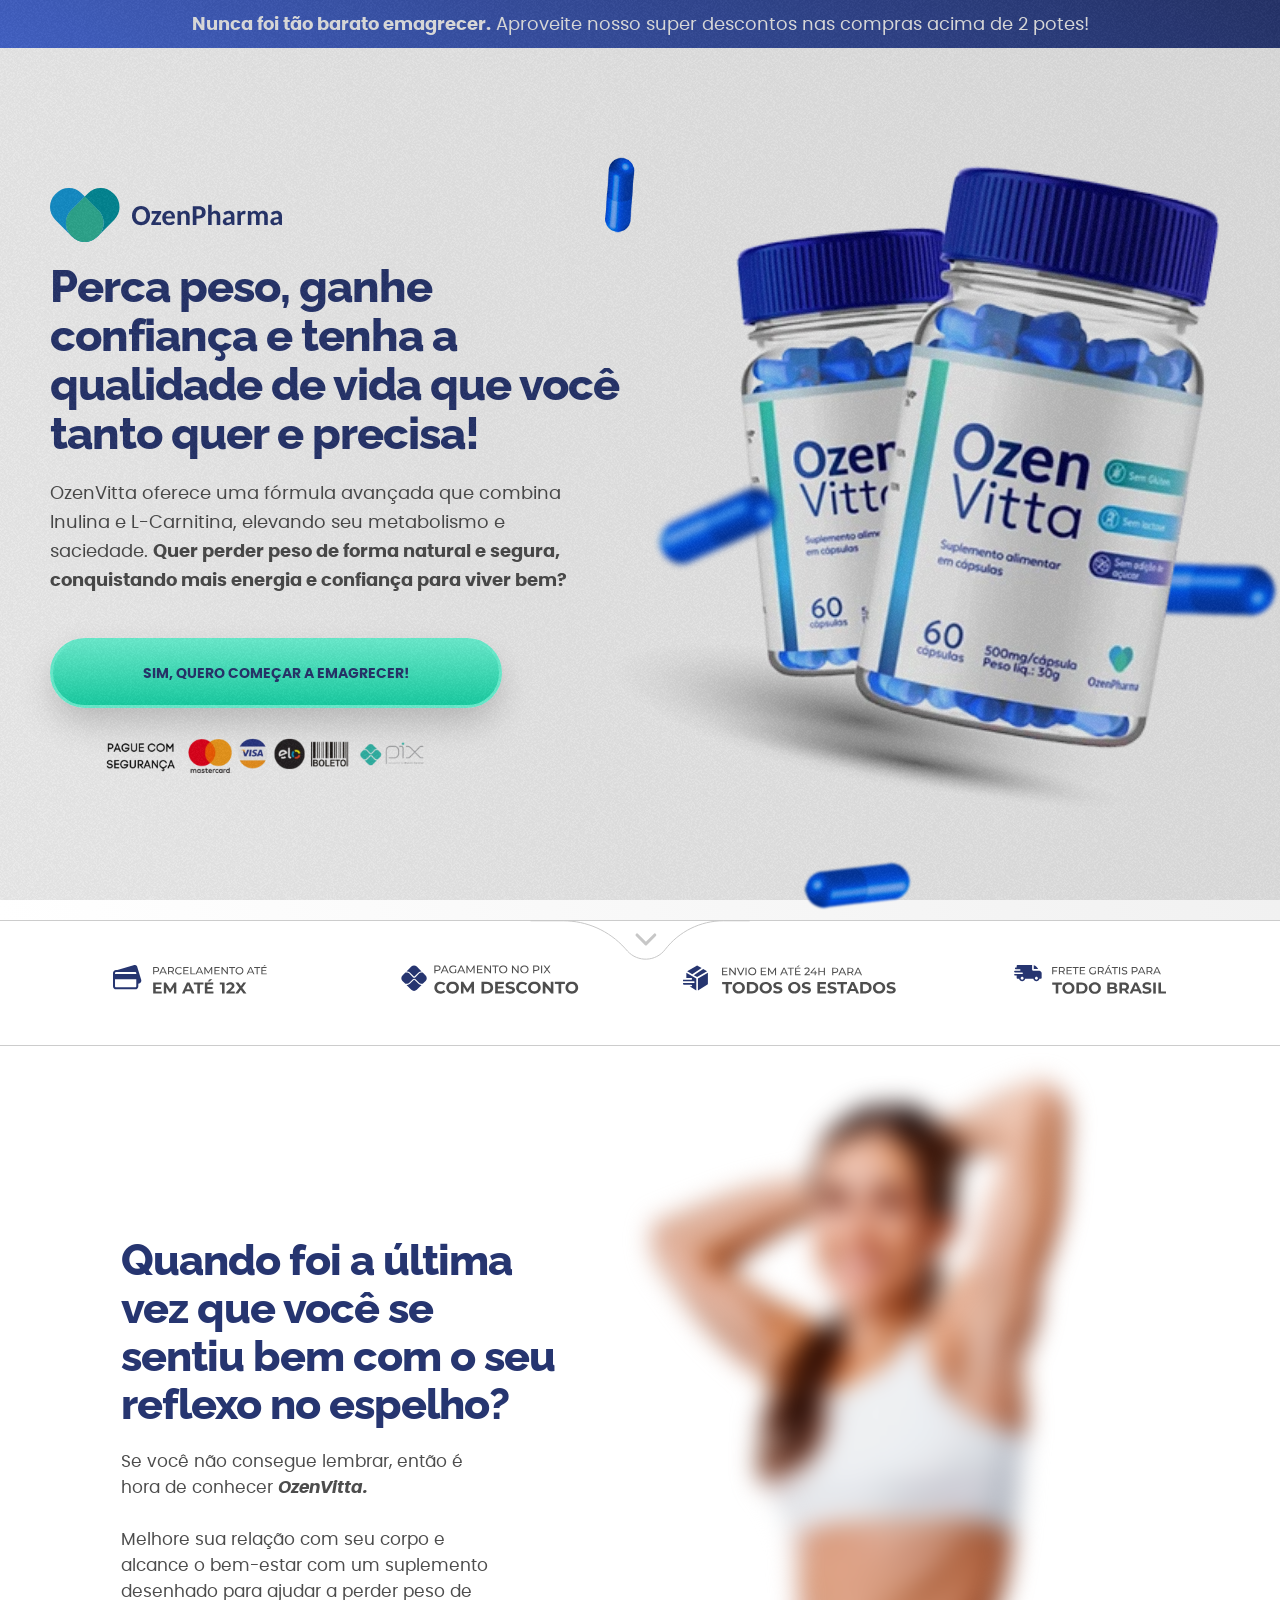
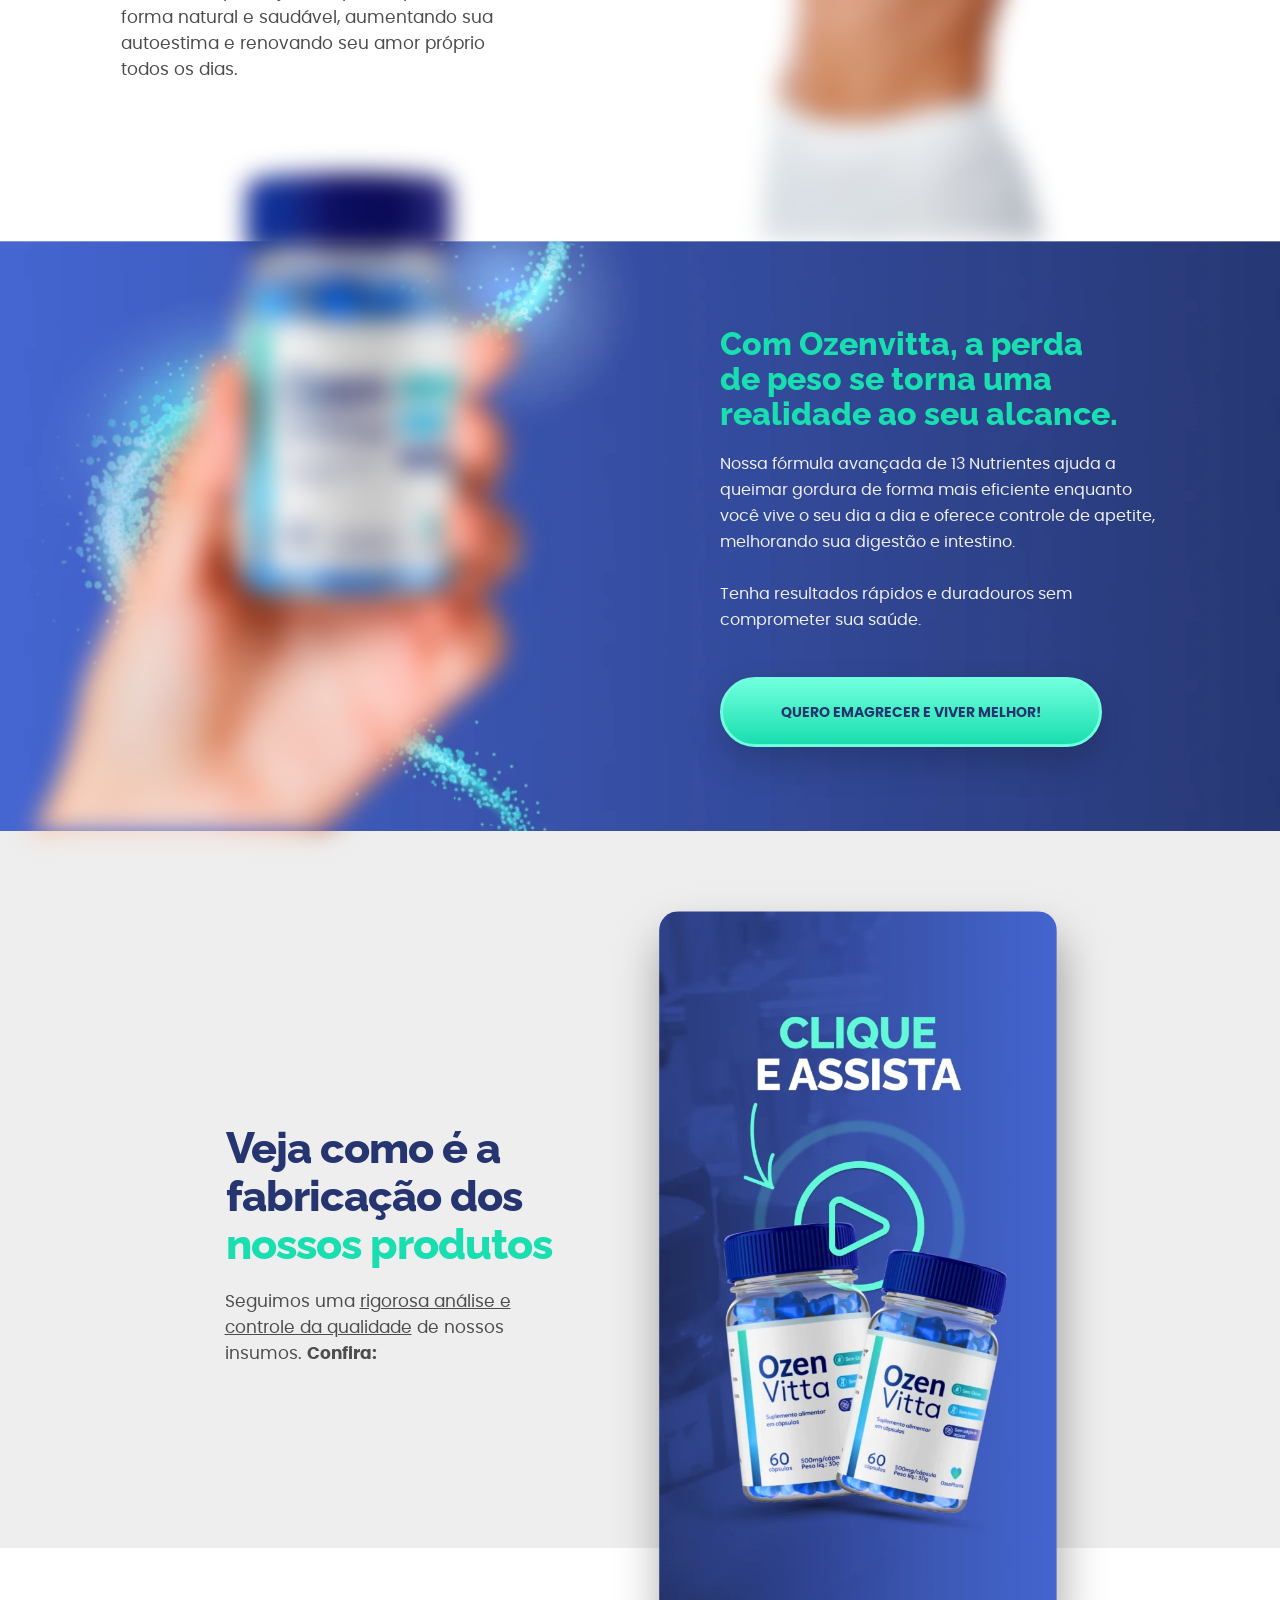
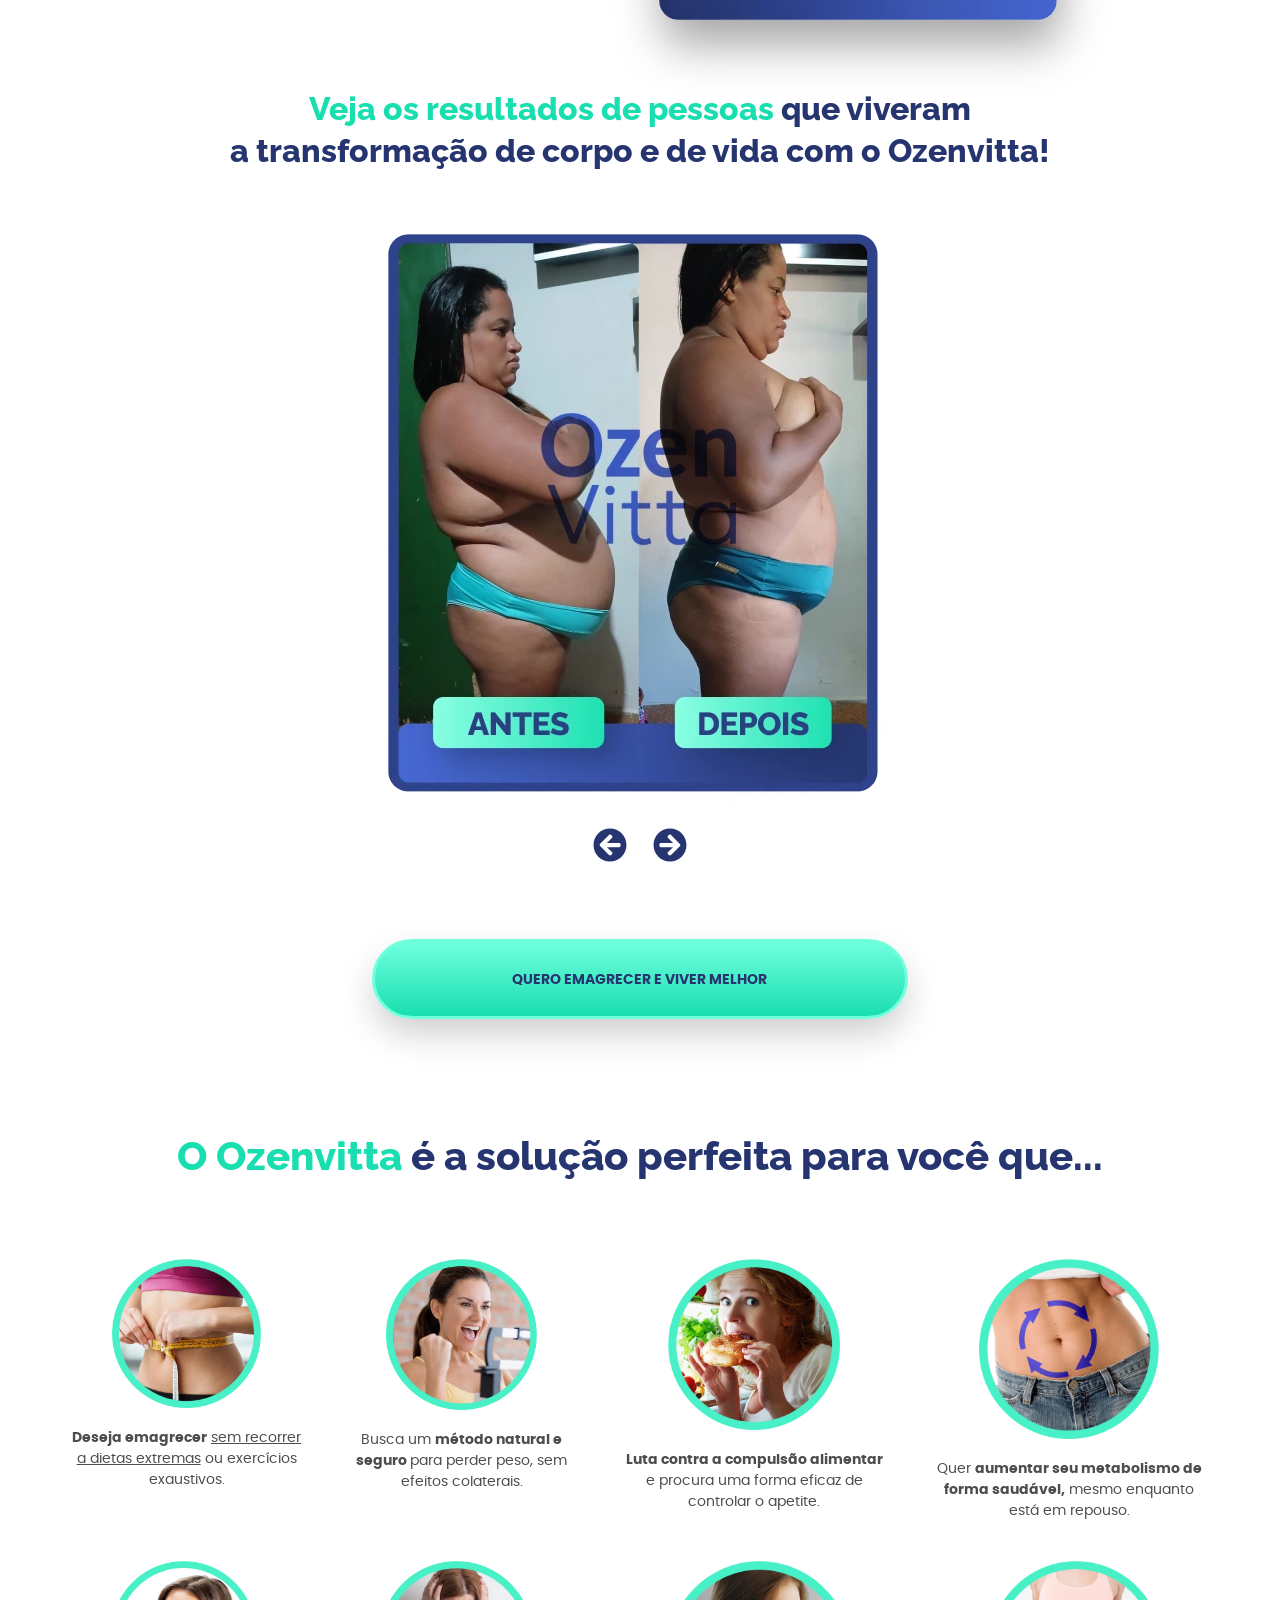
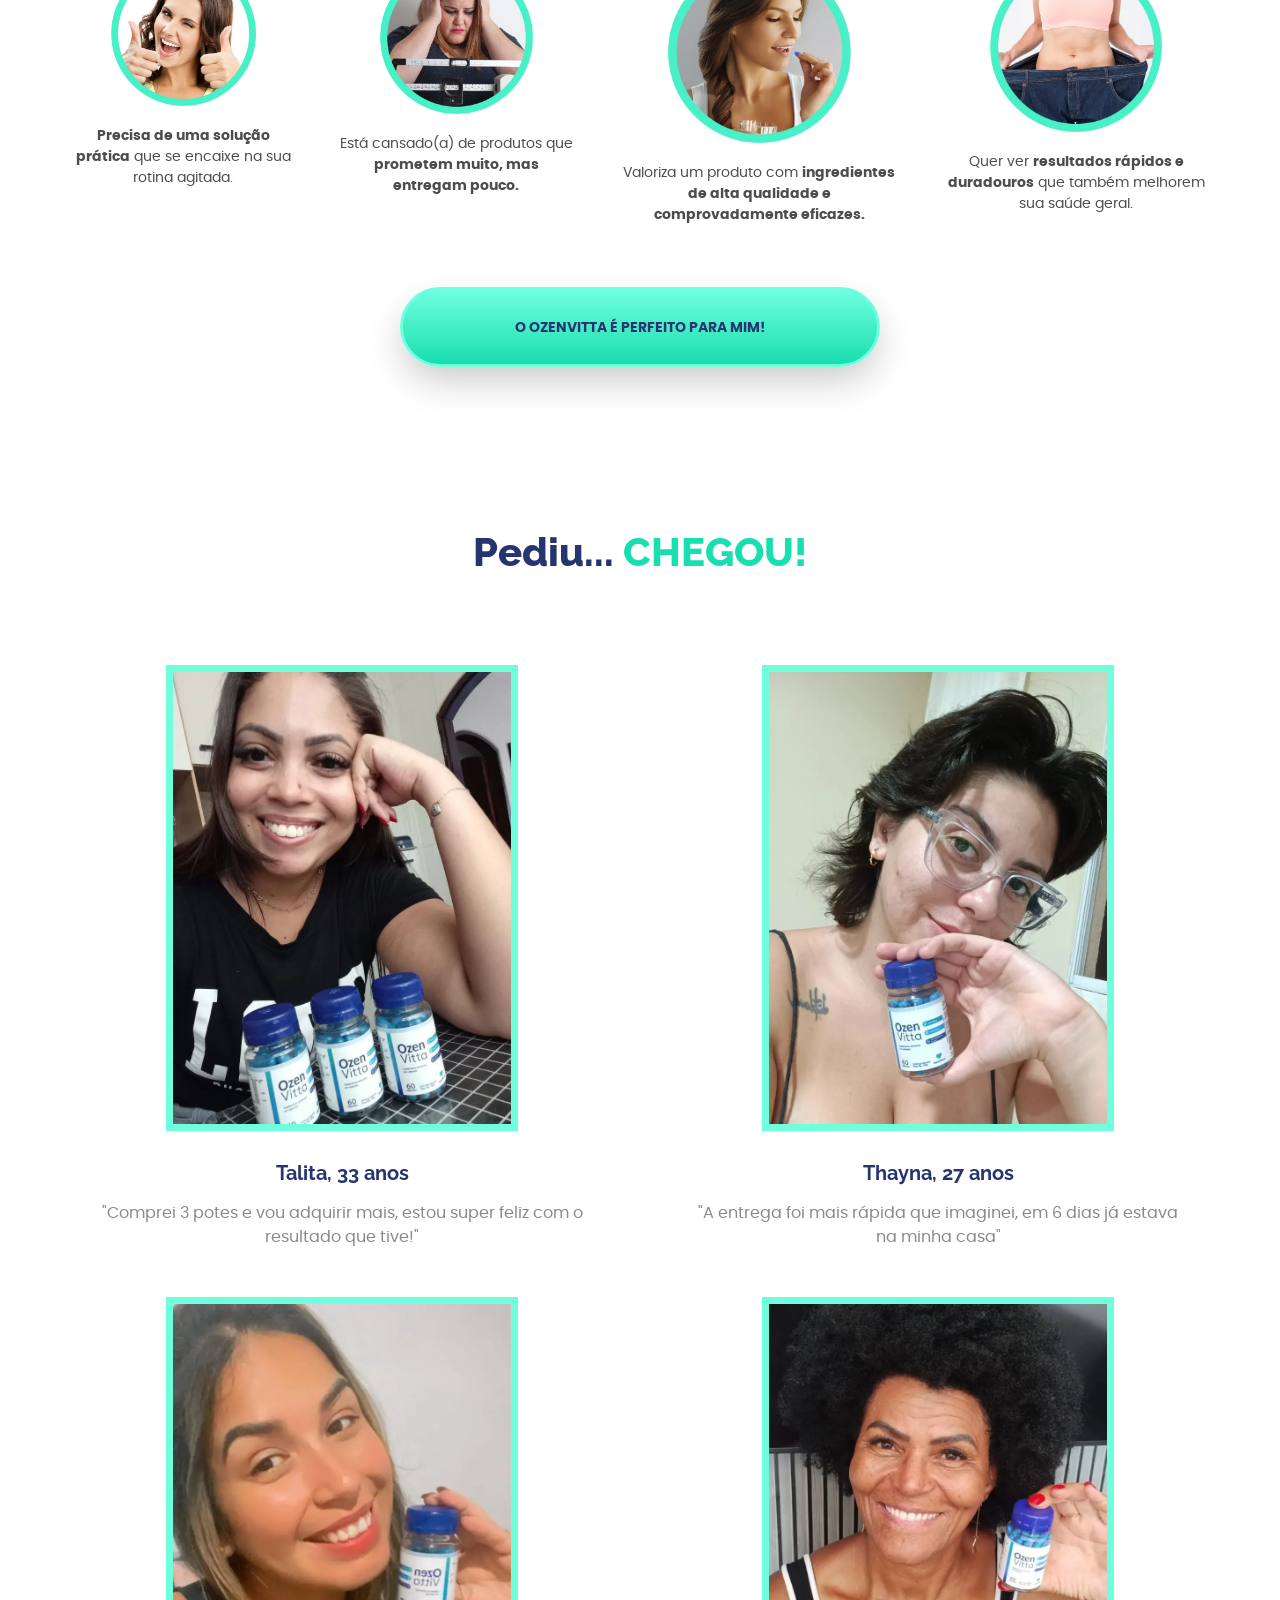
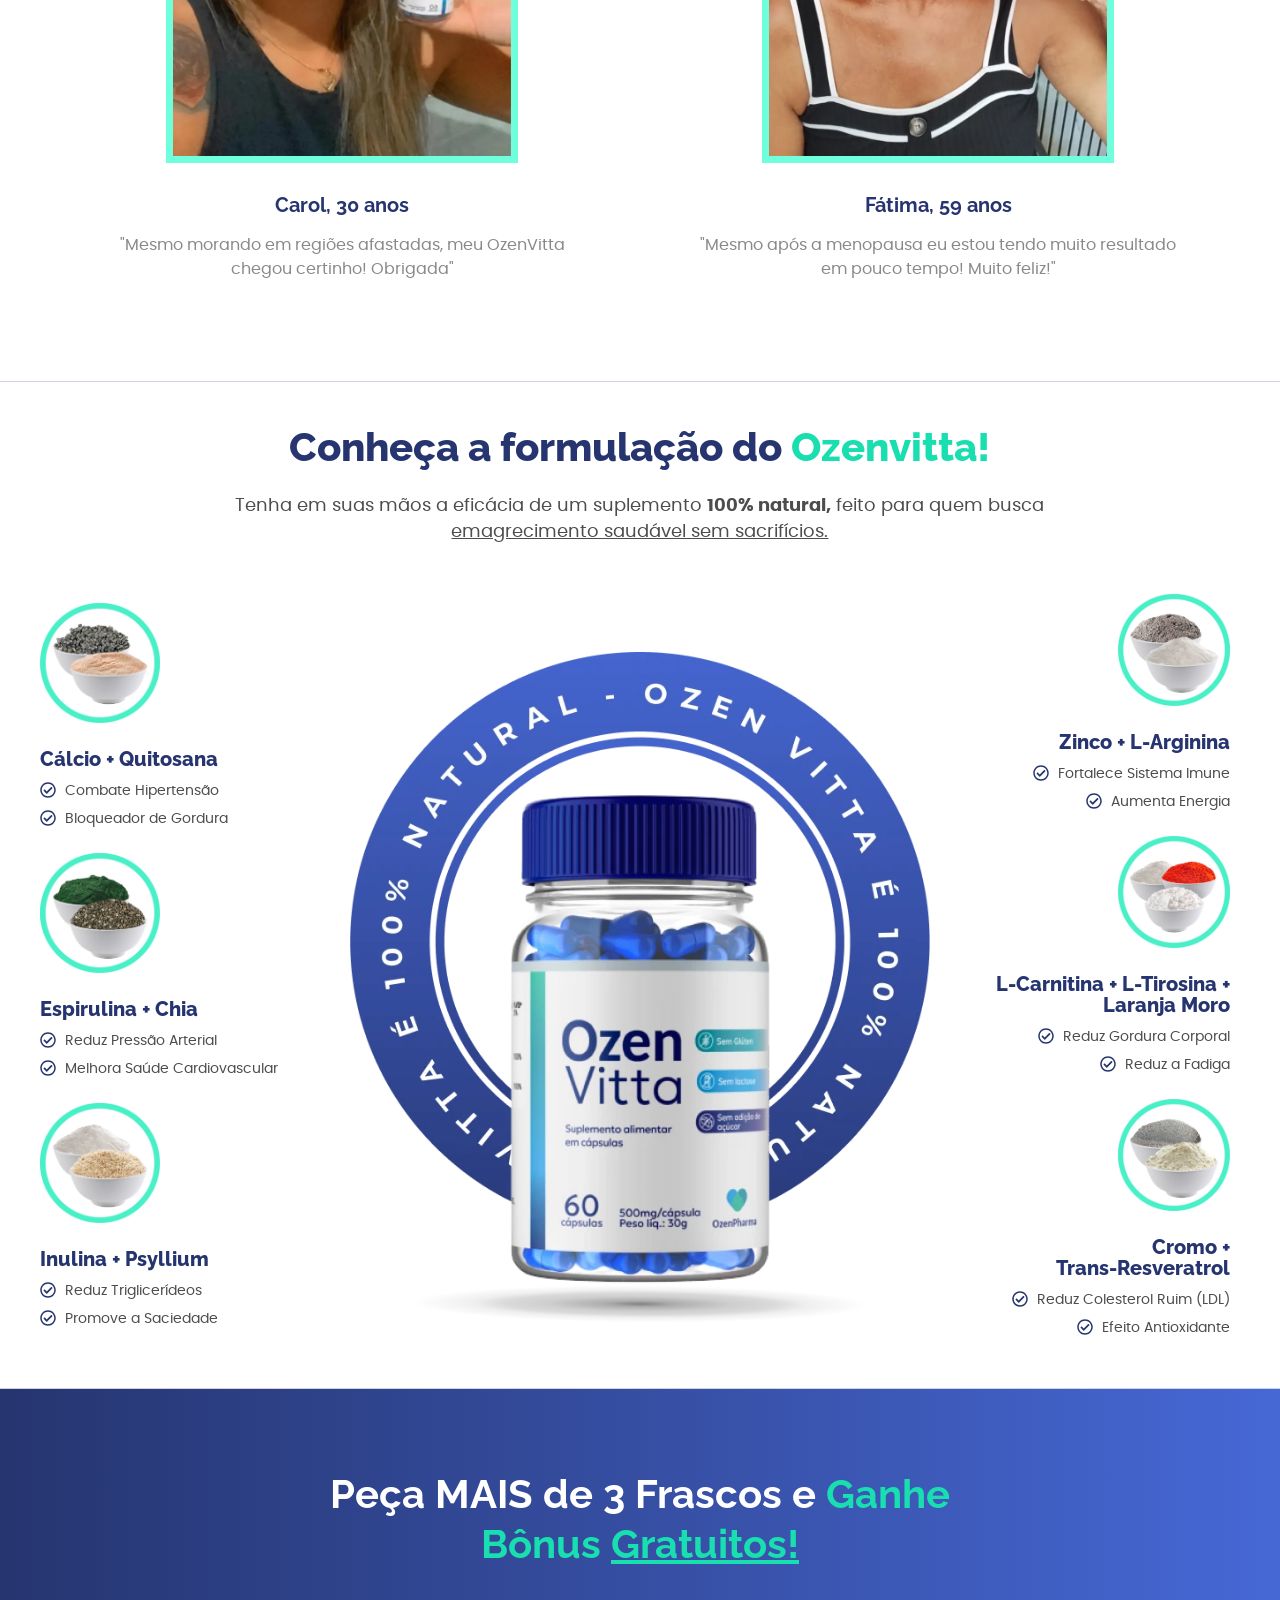
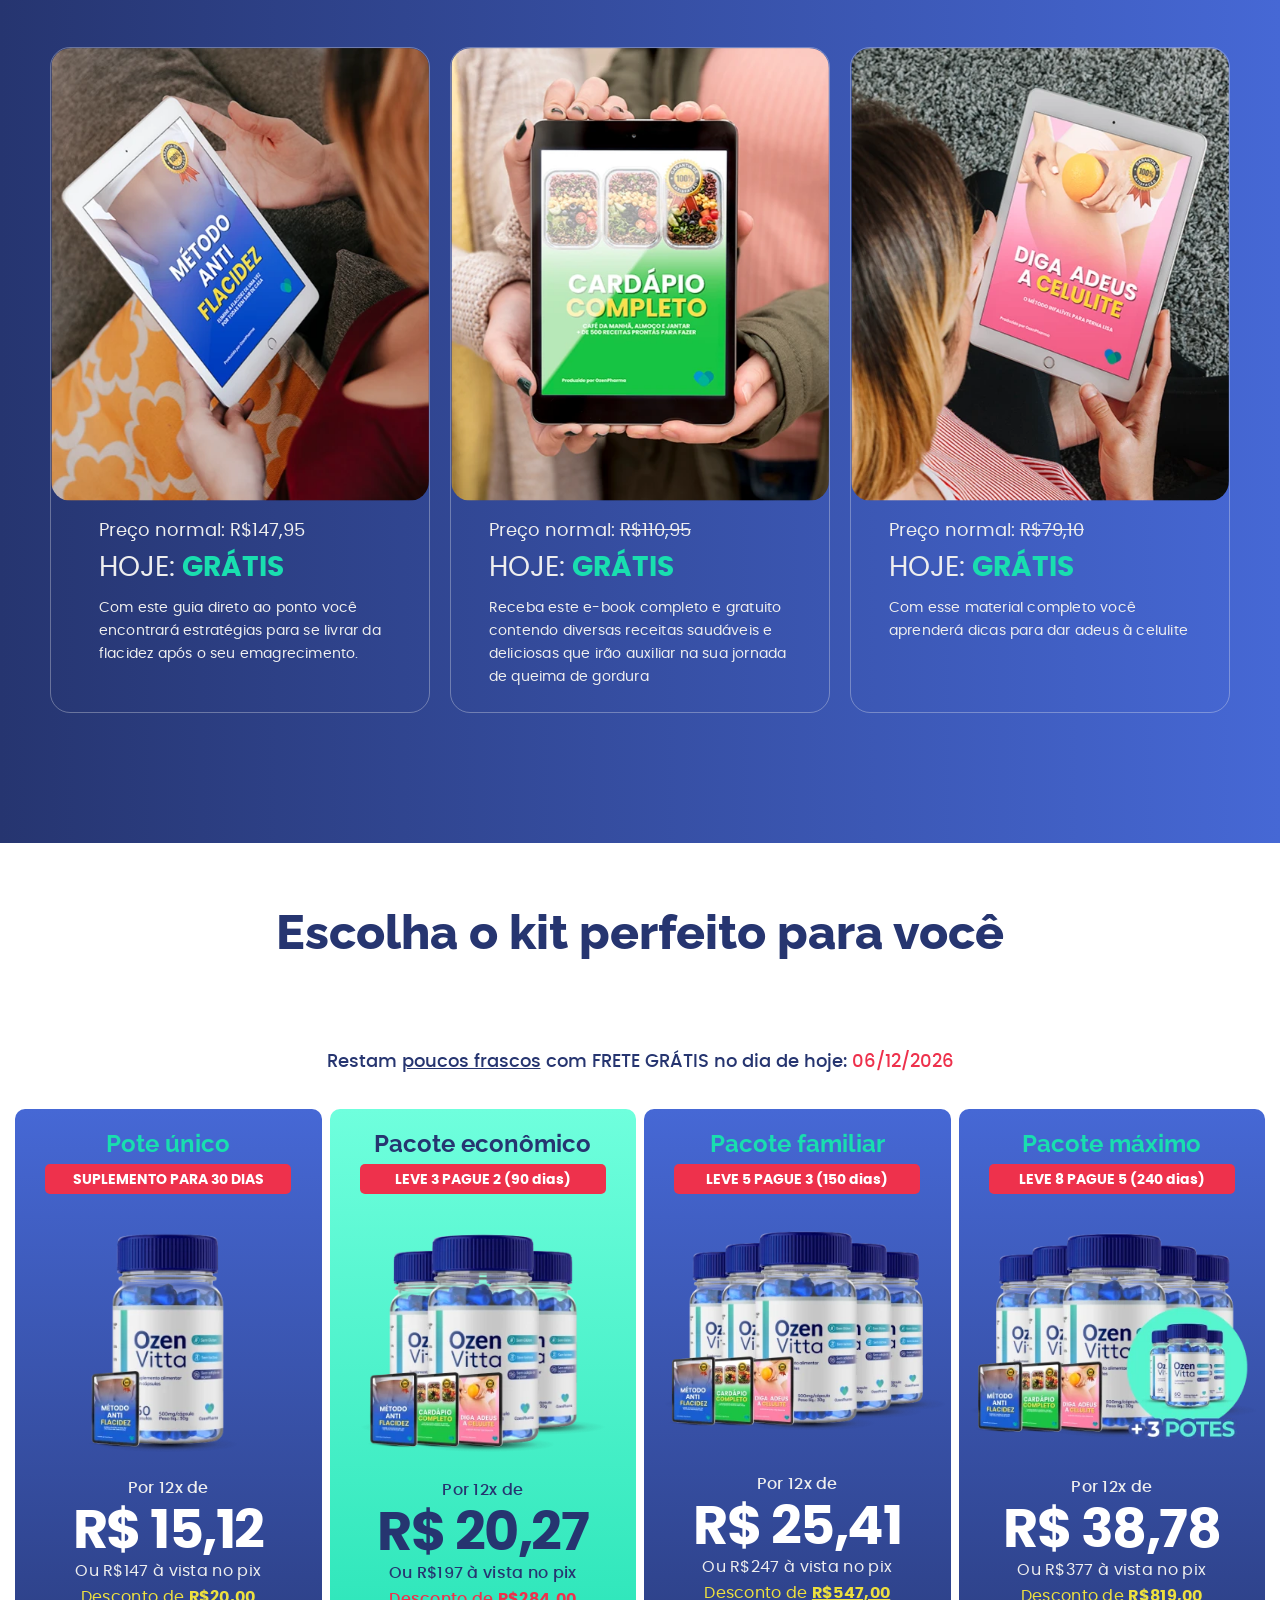
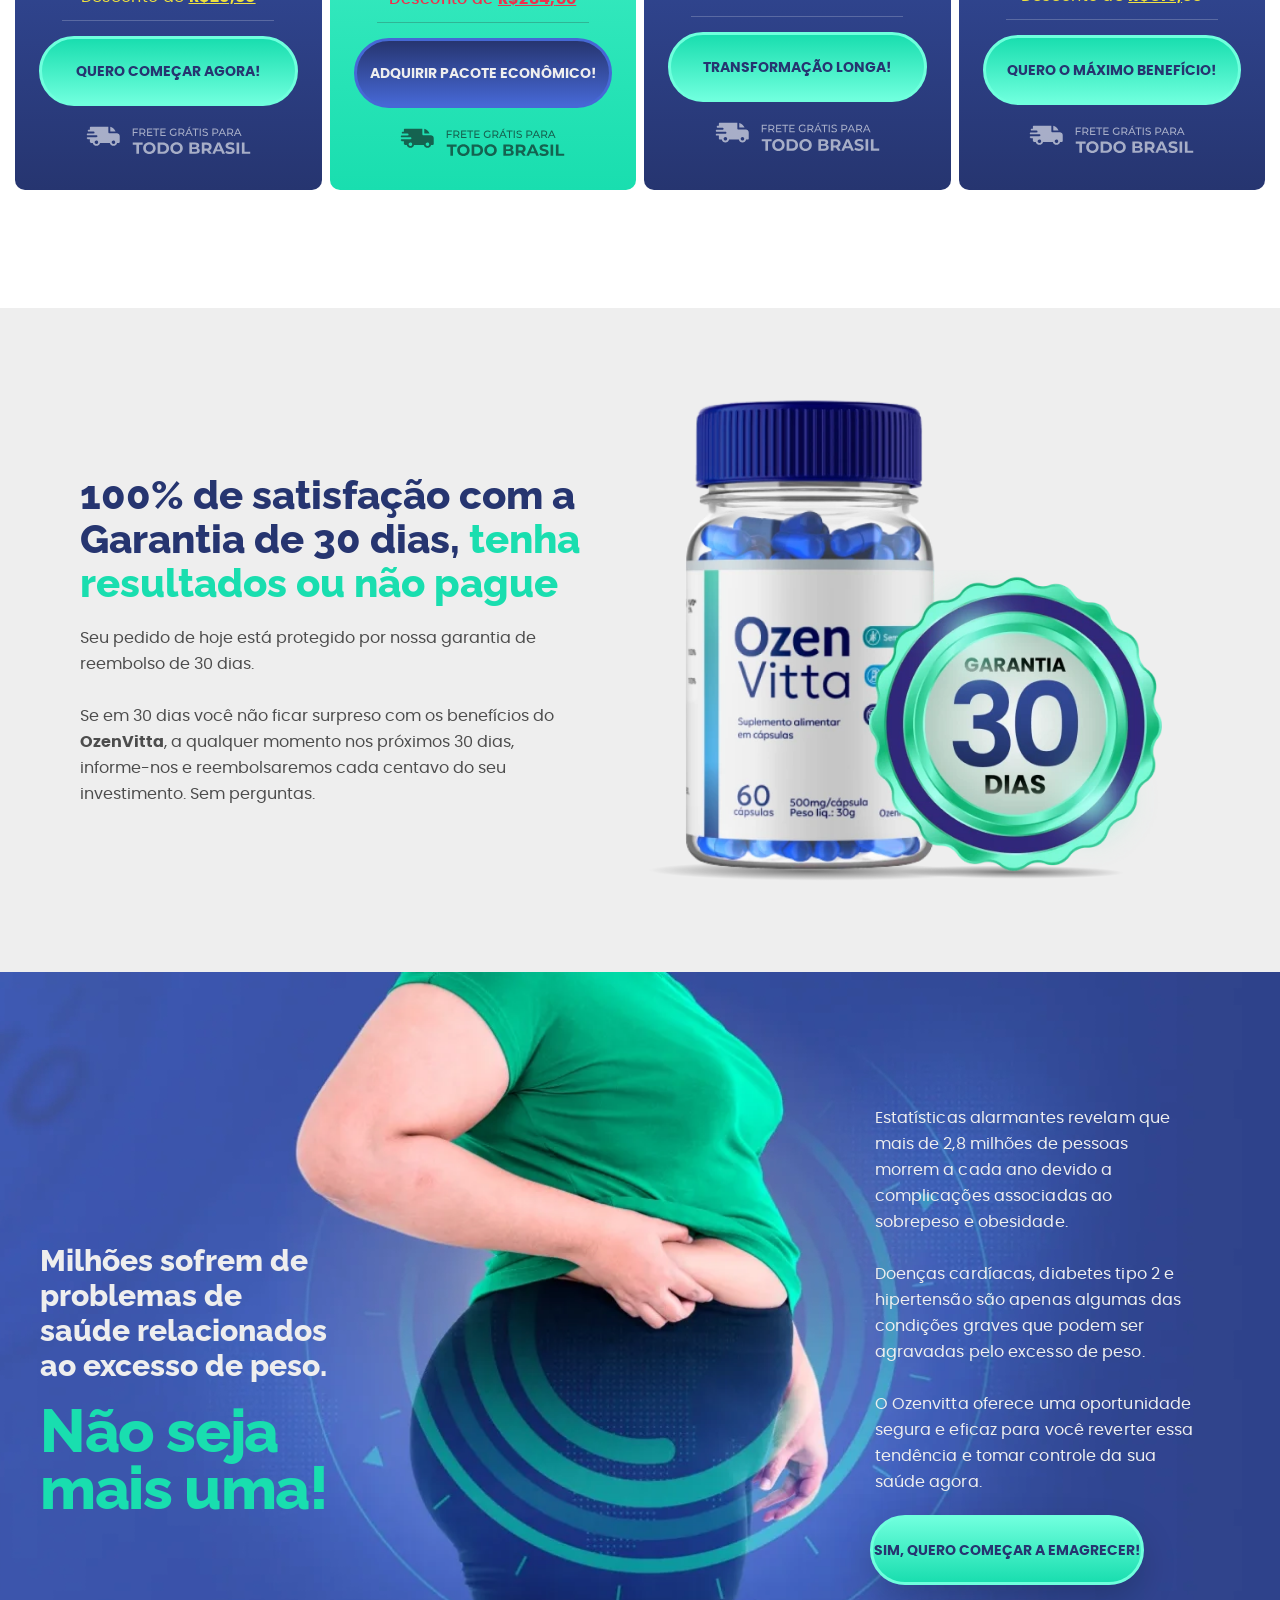
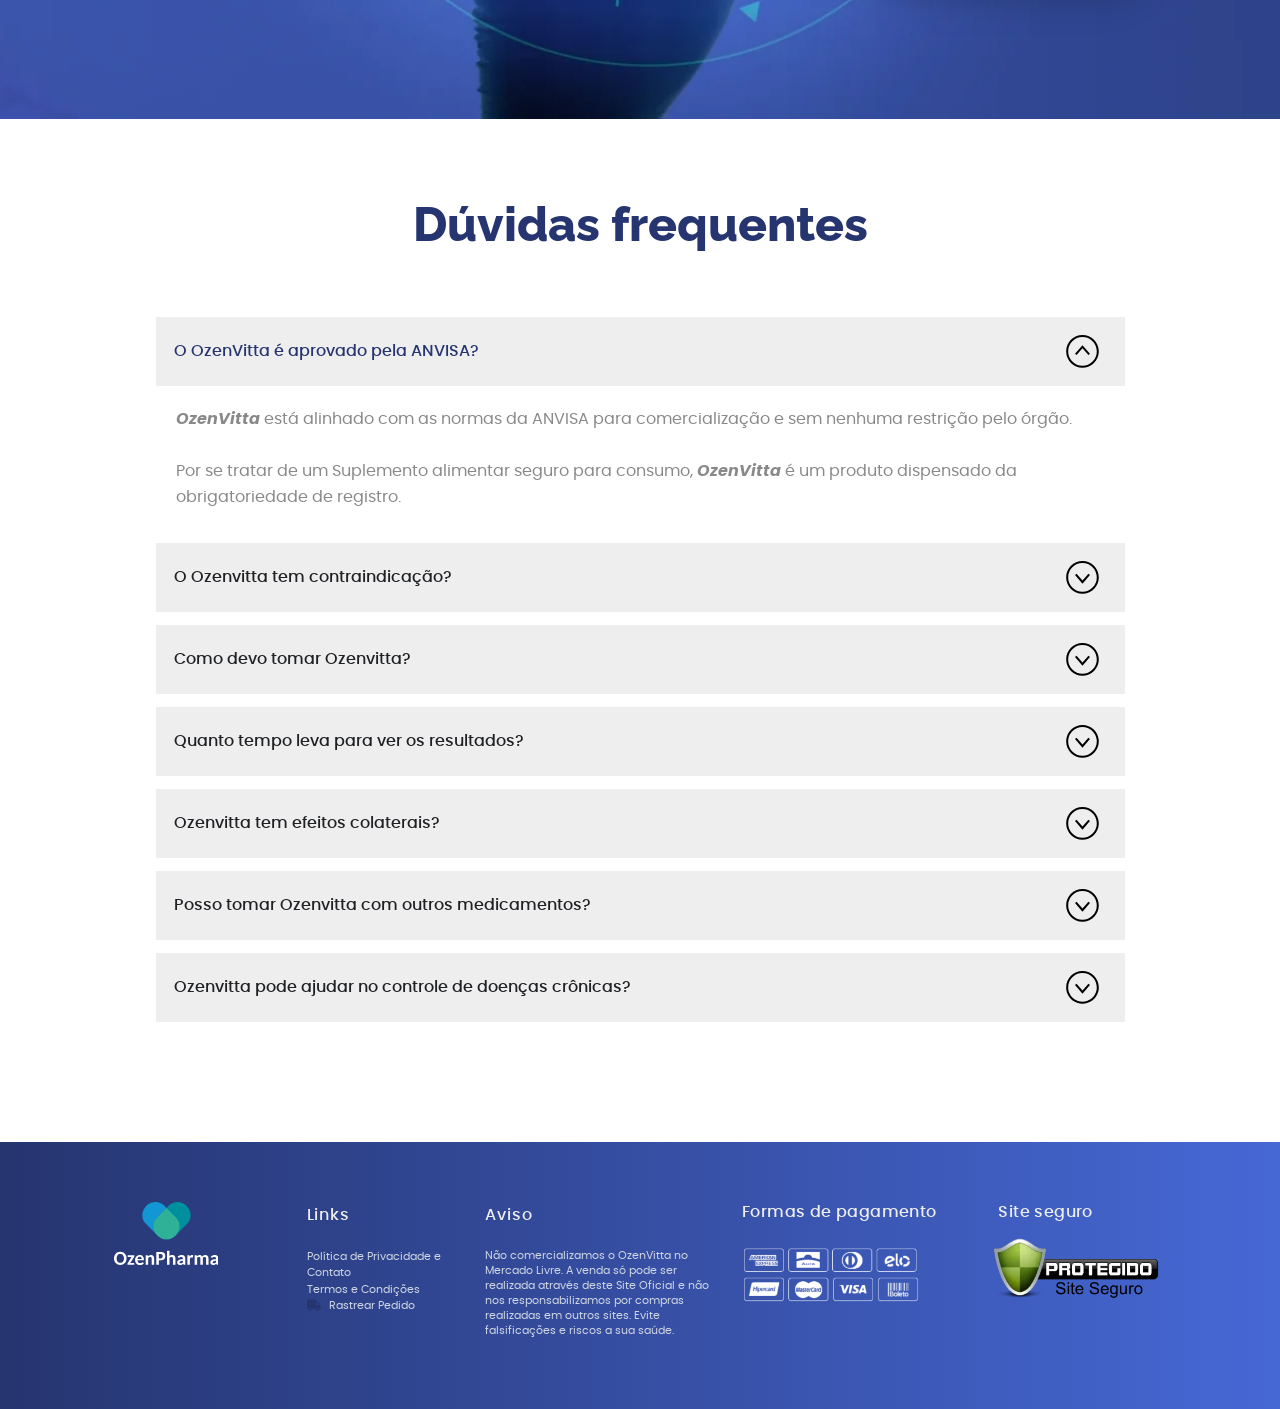
==== commit b116252f: "fix: remover CSP meta tags para evitar bloqueio do Google Ads" ====
--- a/vendas.html
+++ b/vendas.html
@@ -12,8 +12,7 @@
 	</script>
 	<meta charset="UTF-8">
 
-	<!-- Security Headers (Fallback via Meta) -->
-	<meta http-equiv="Content-Security-Policy" content="default-src 'self' 'unsafe-inline' 'unsafe-eval' https: data:;">
+	<!-- Outros Headers de Segurança -->
 	<meta http-equiv="X-Content-Type-Options" content="nosniff">
 	<meta http-equiv="X-Frame-Options" content="SAMEORIGIN">
 	<meta name="referrer" content="strict-origin-when-cross-origin">
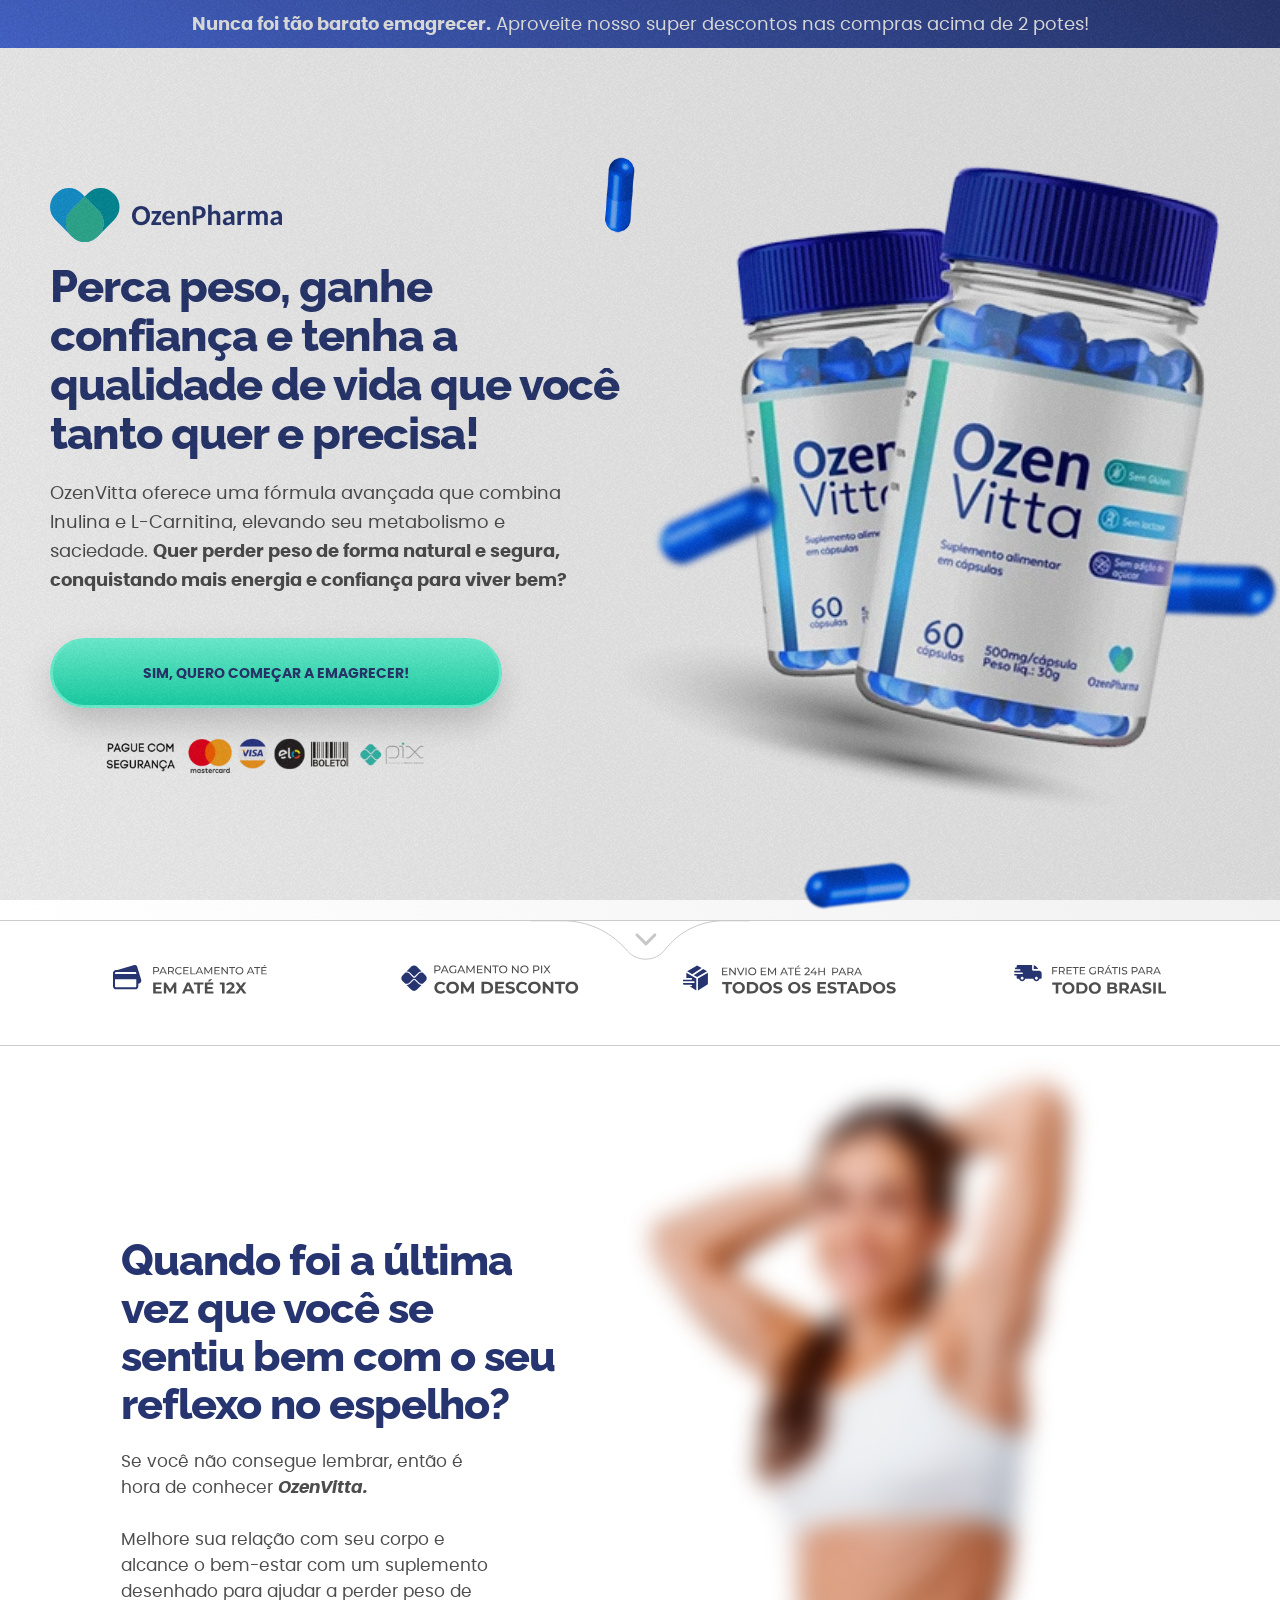
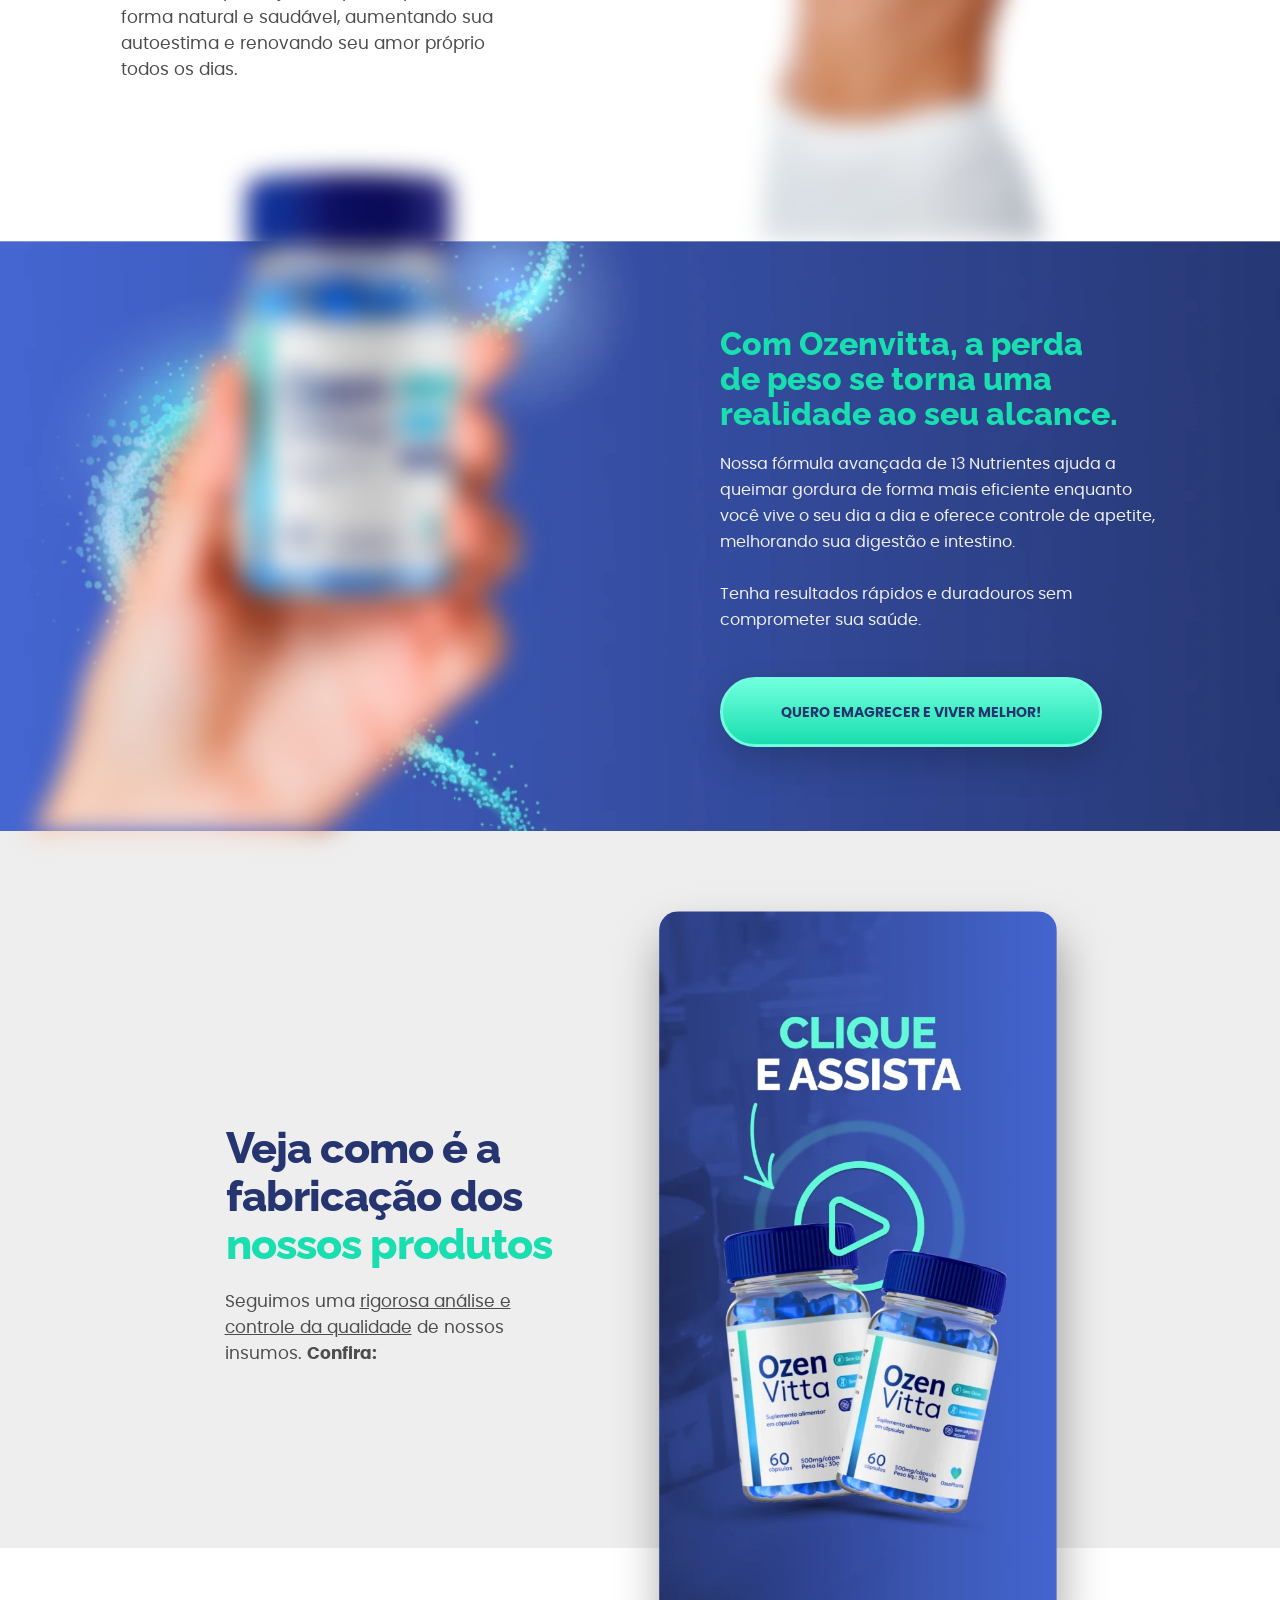
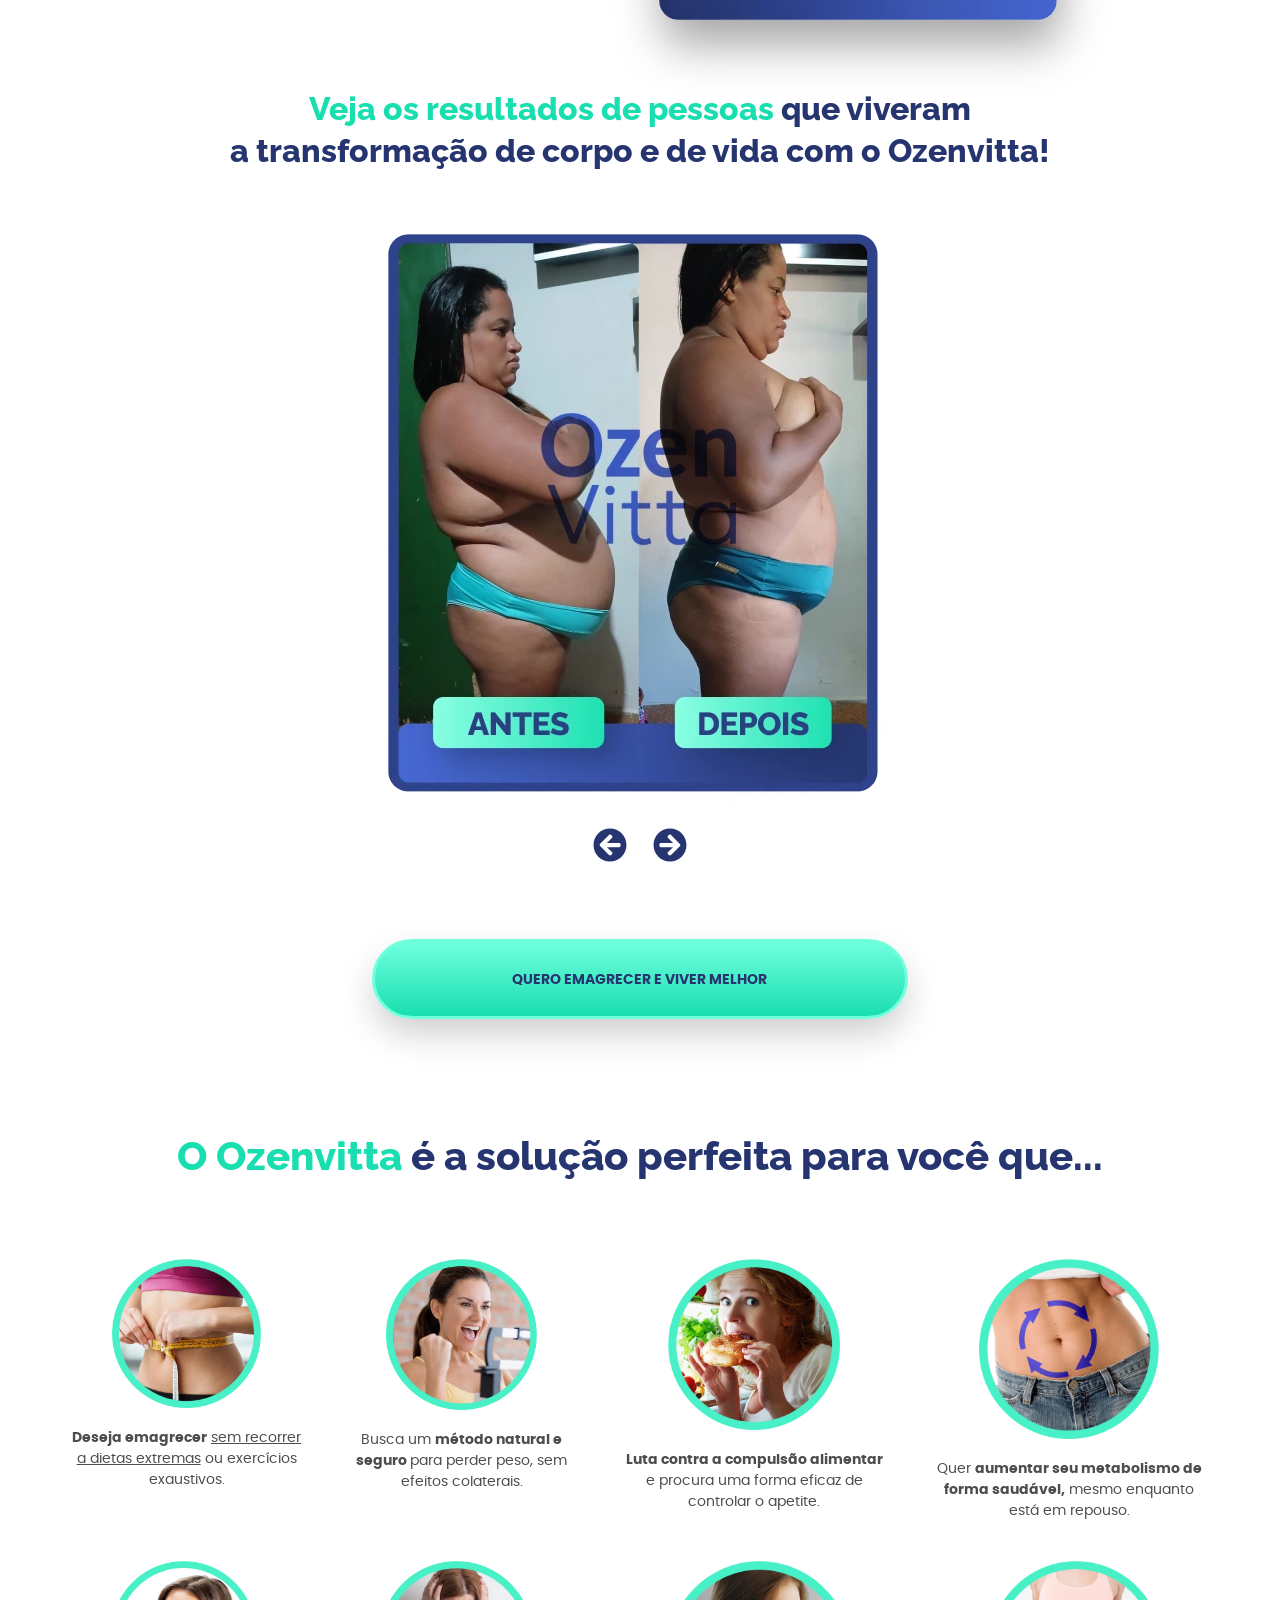
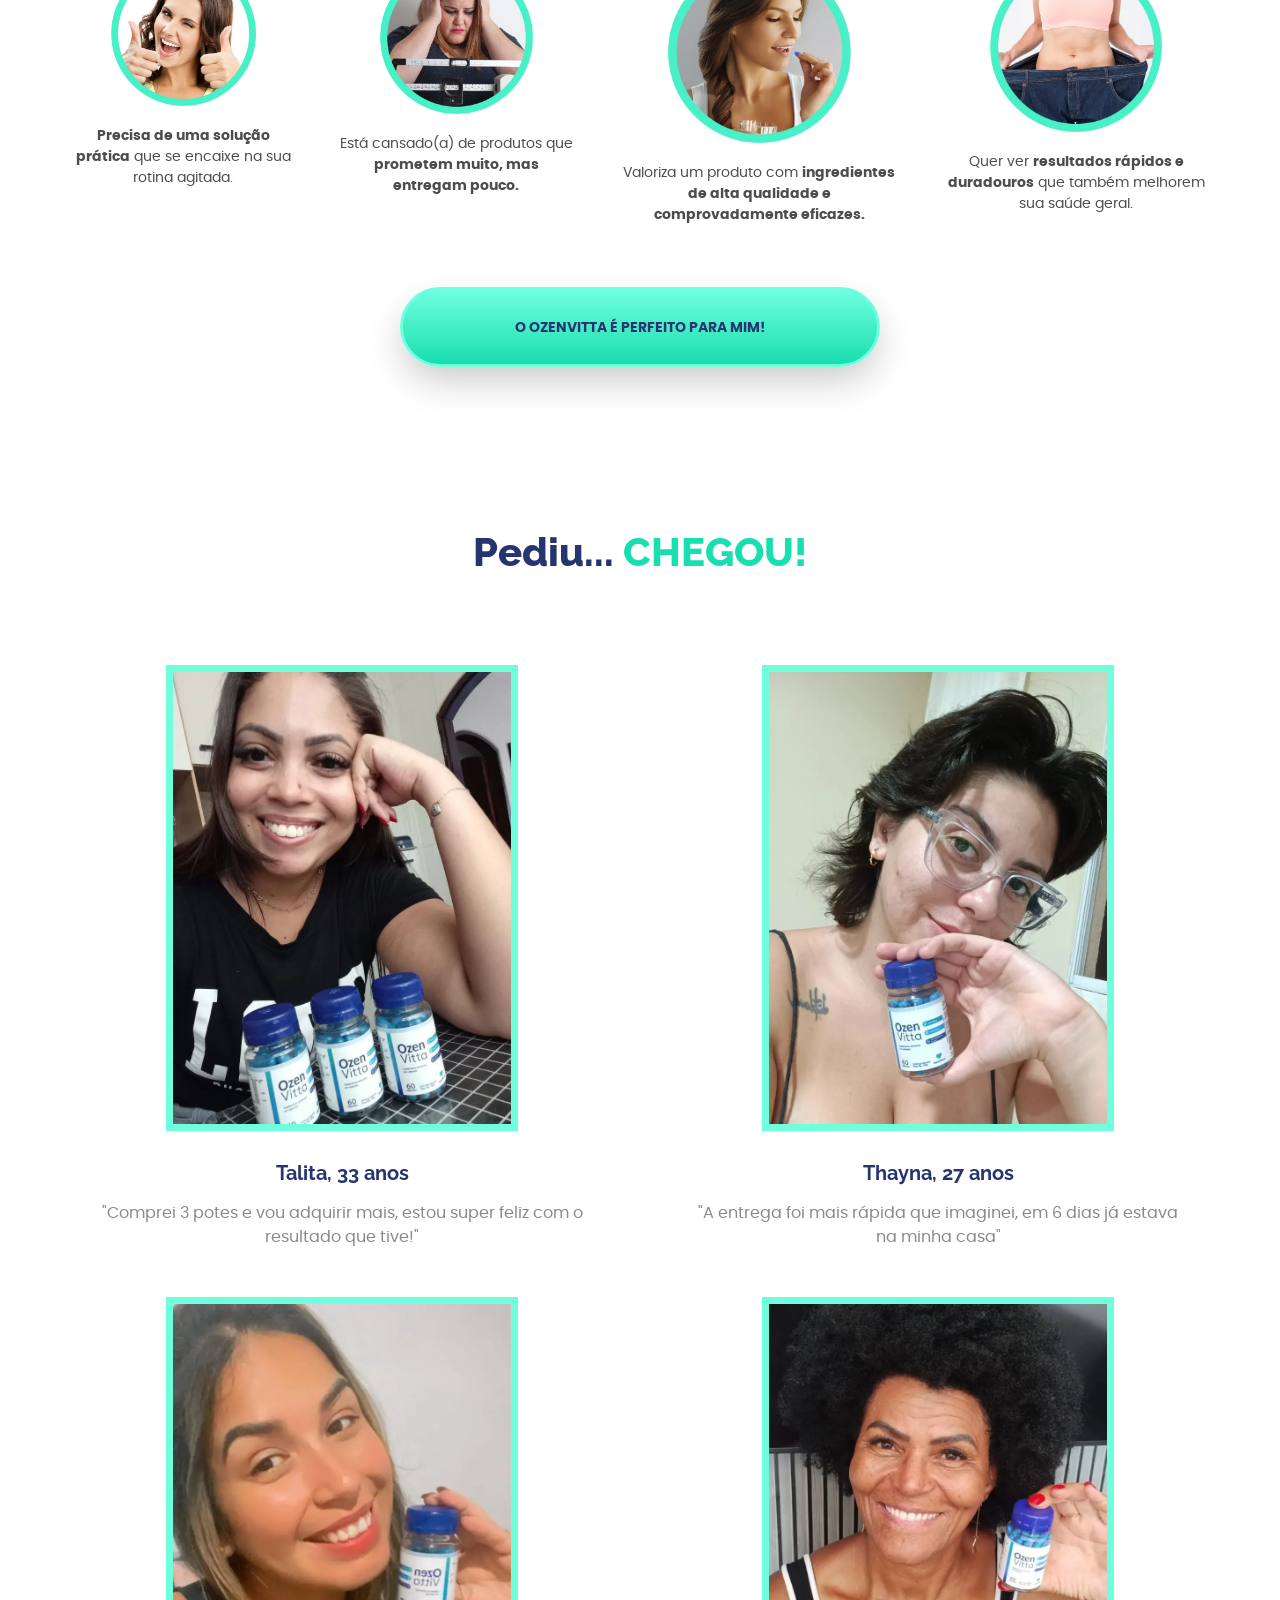
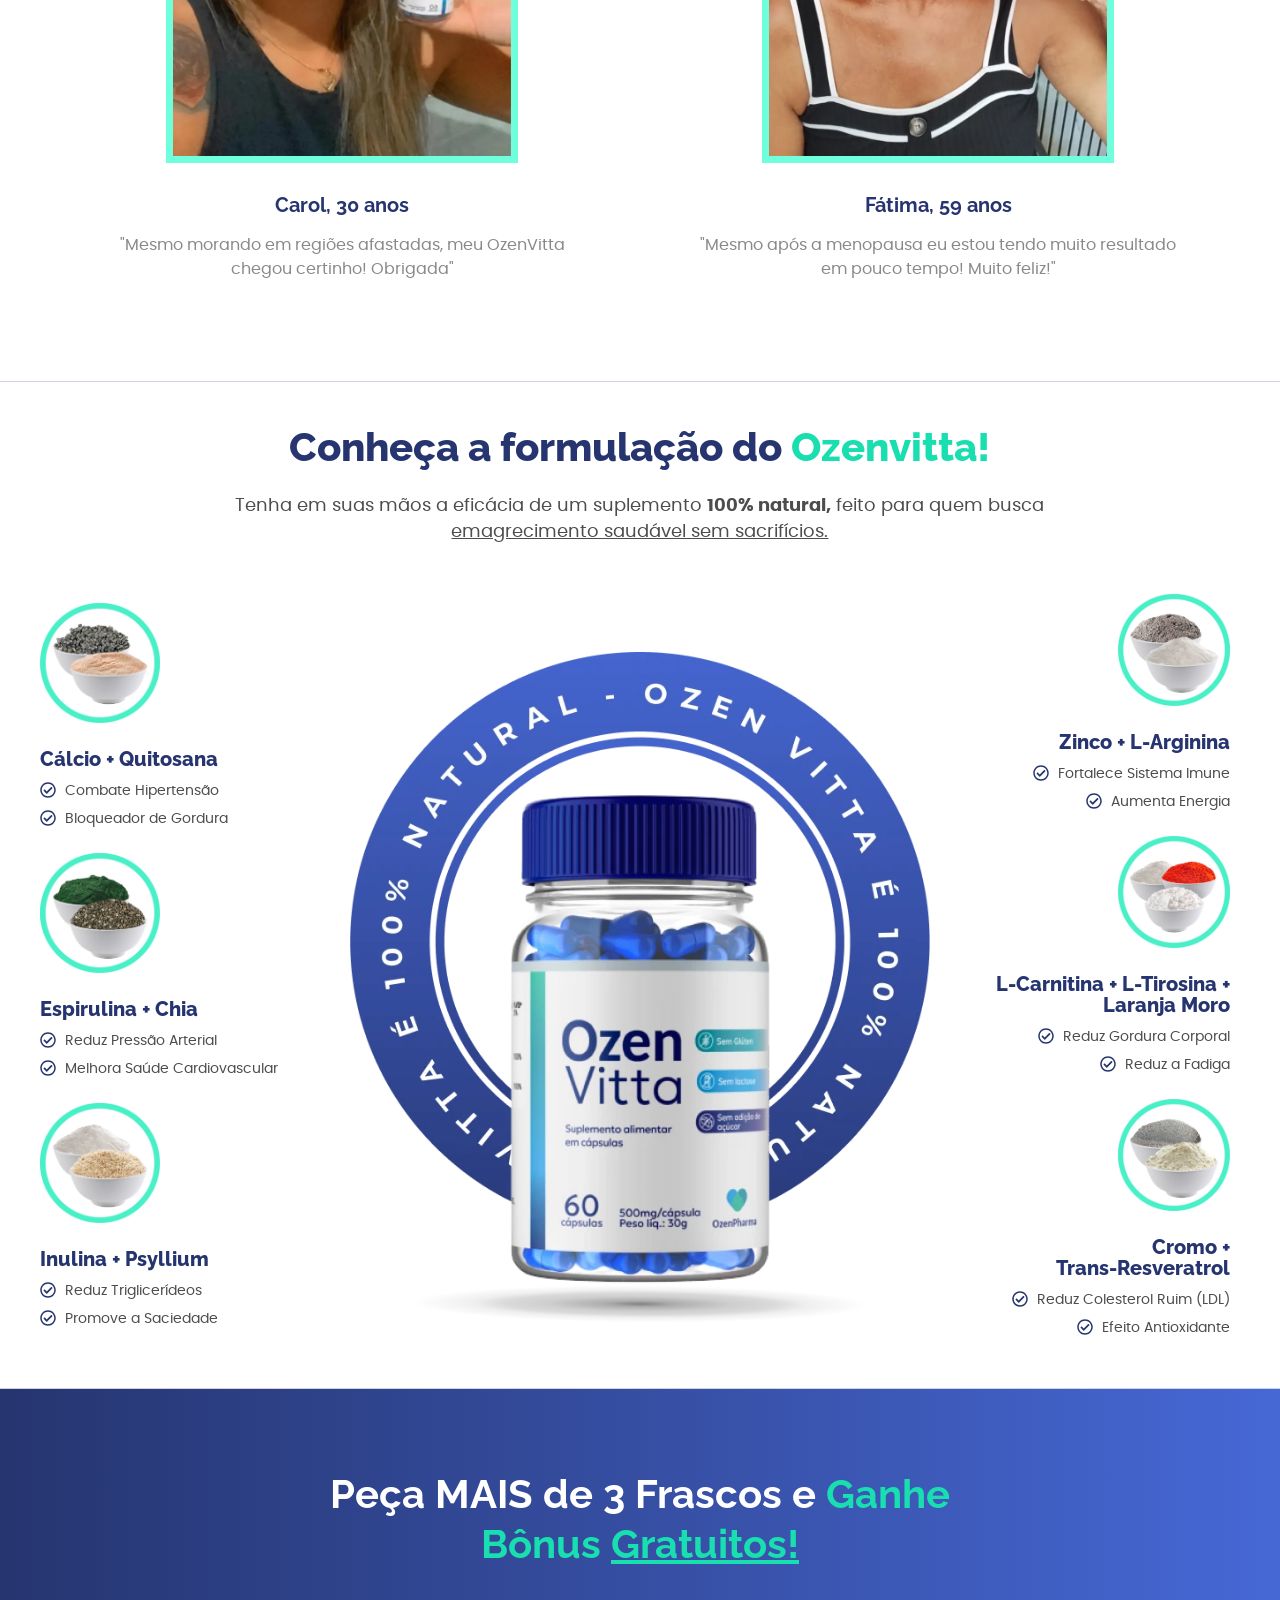
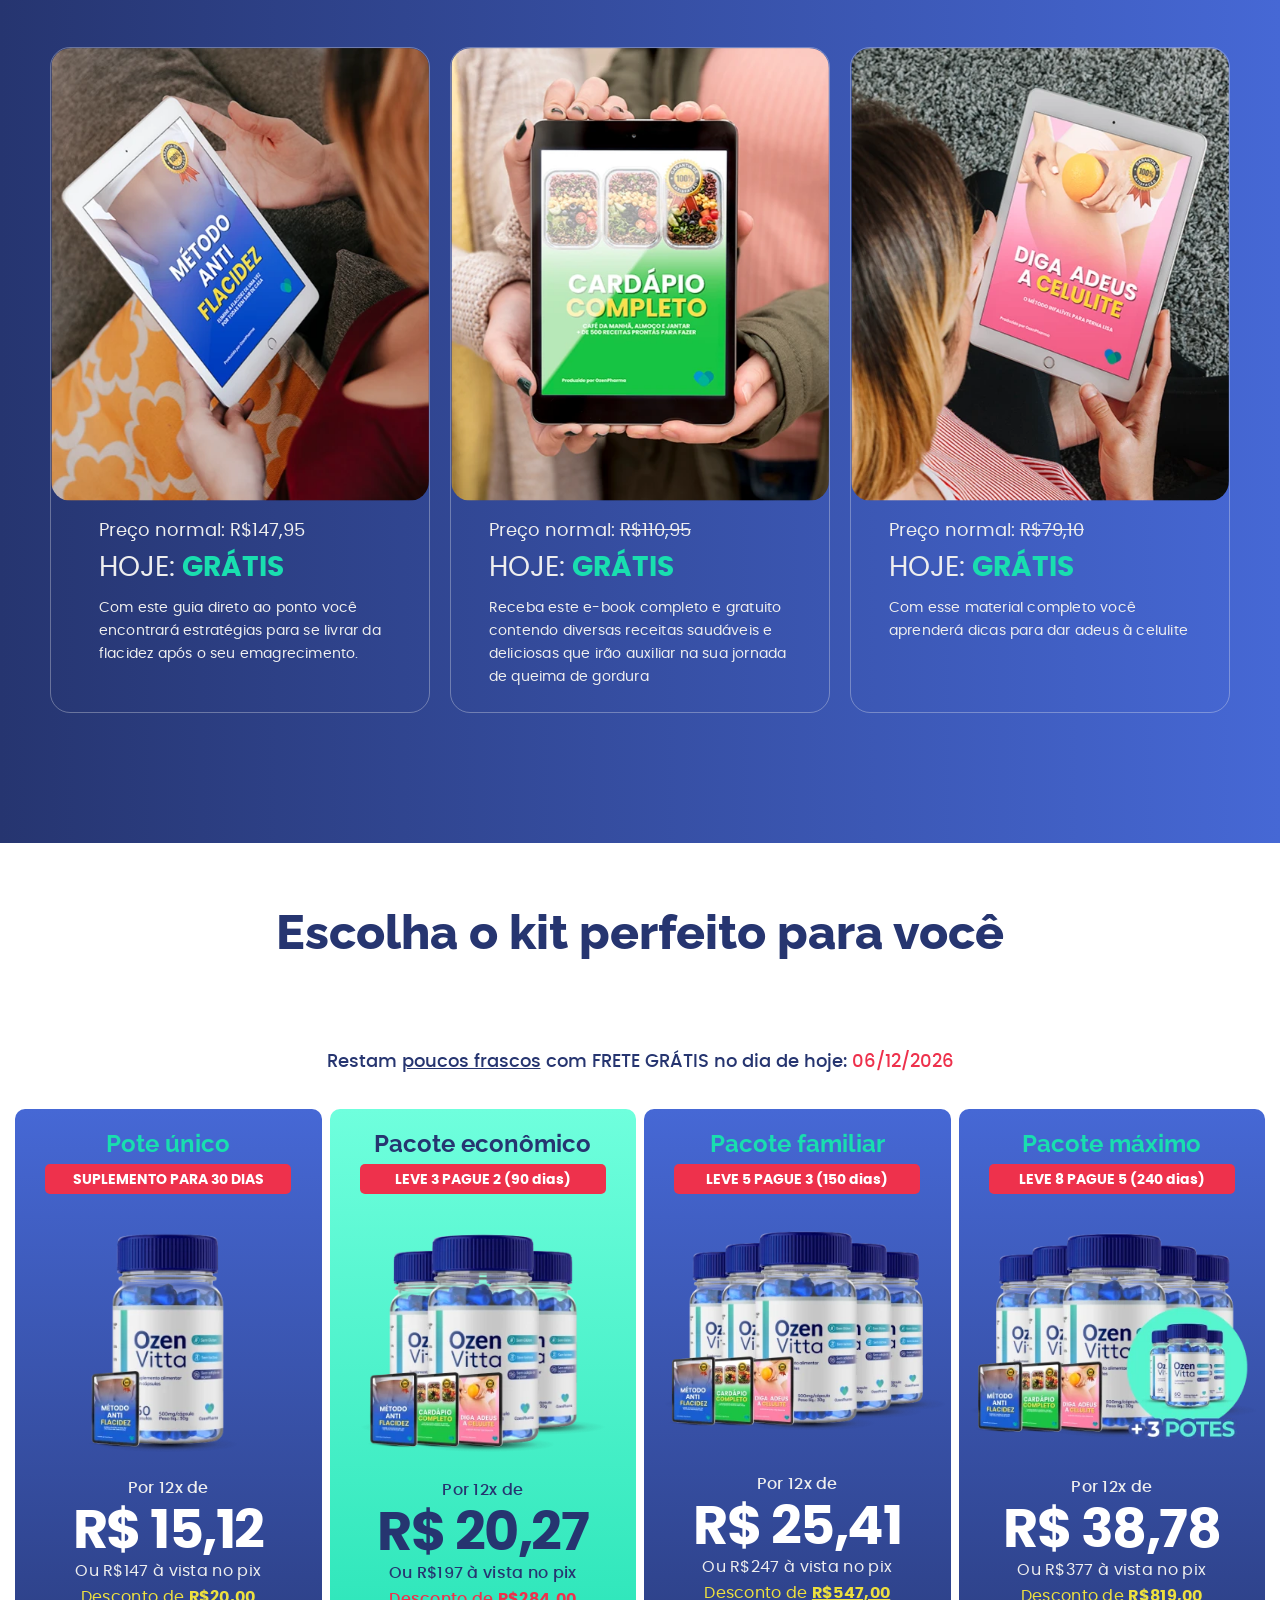
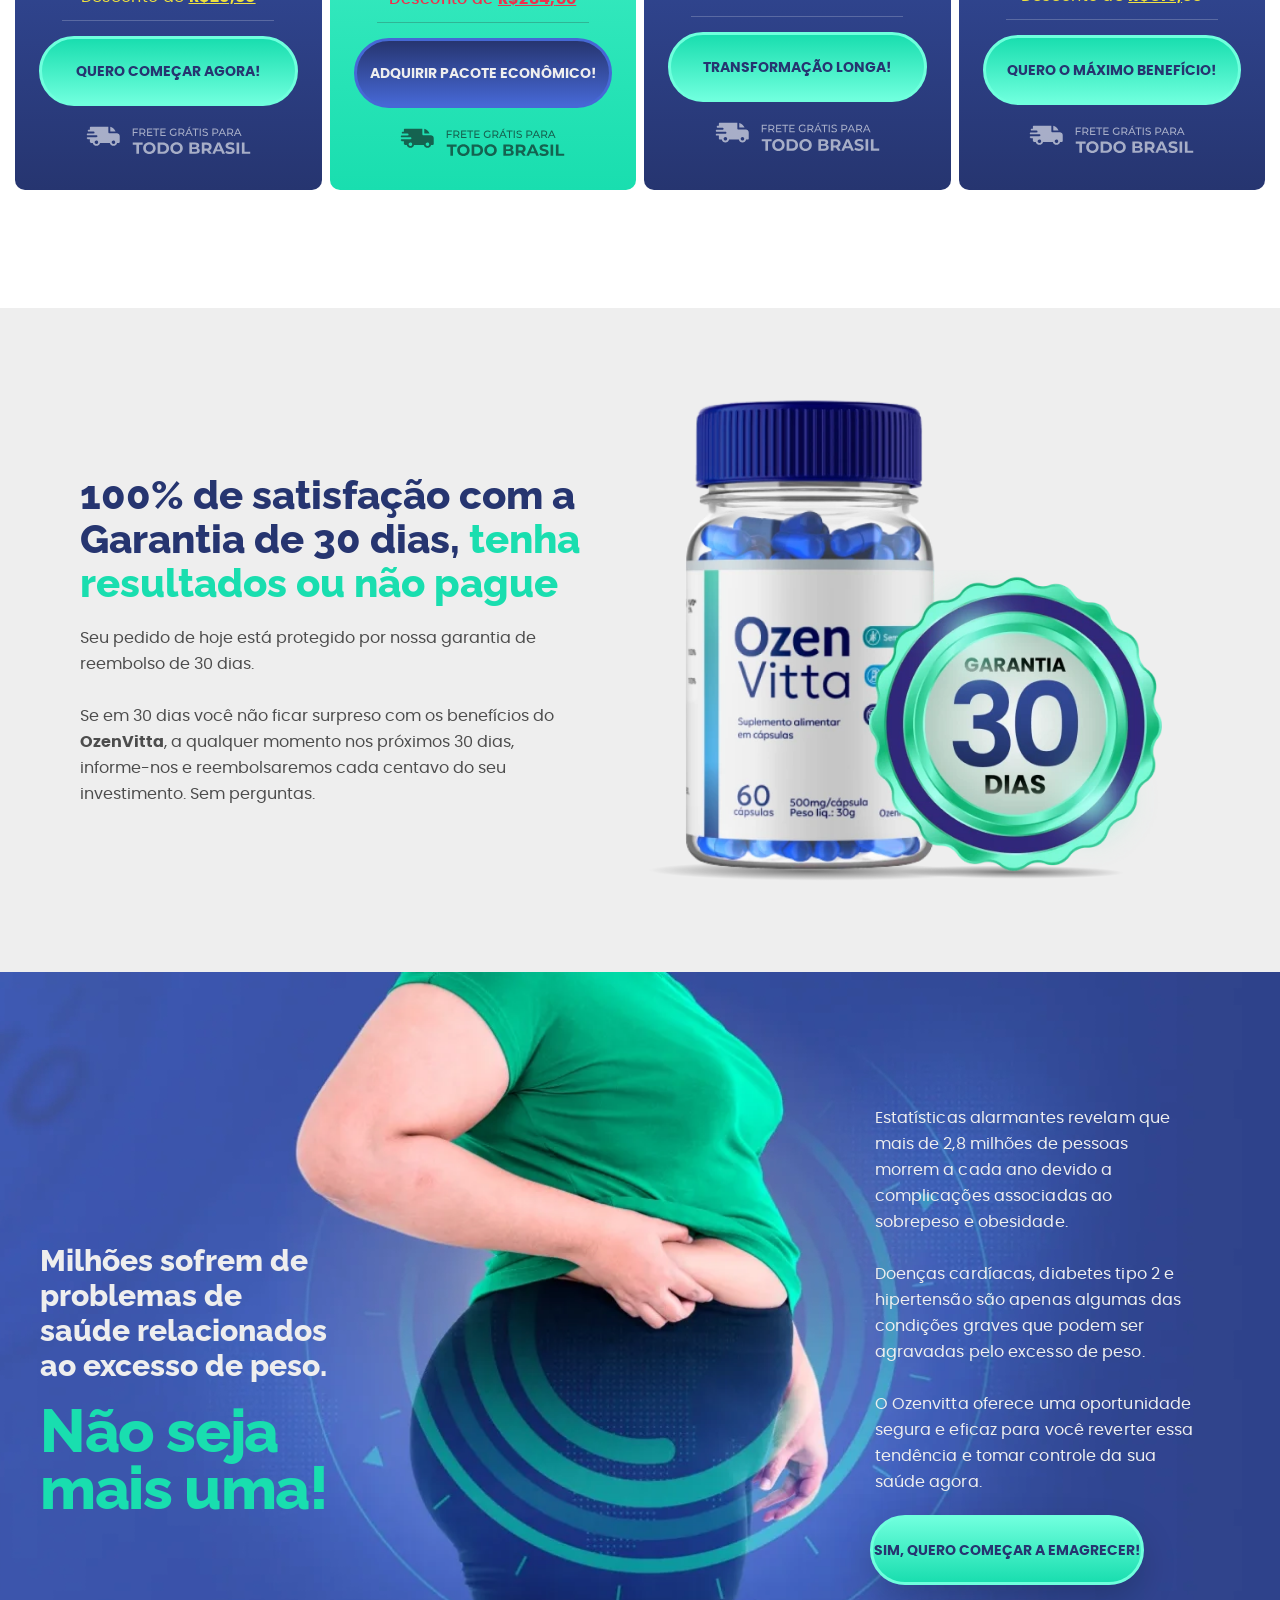
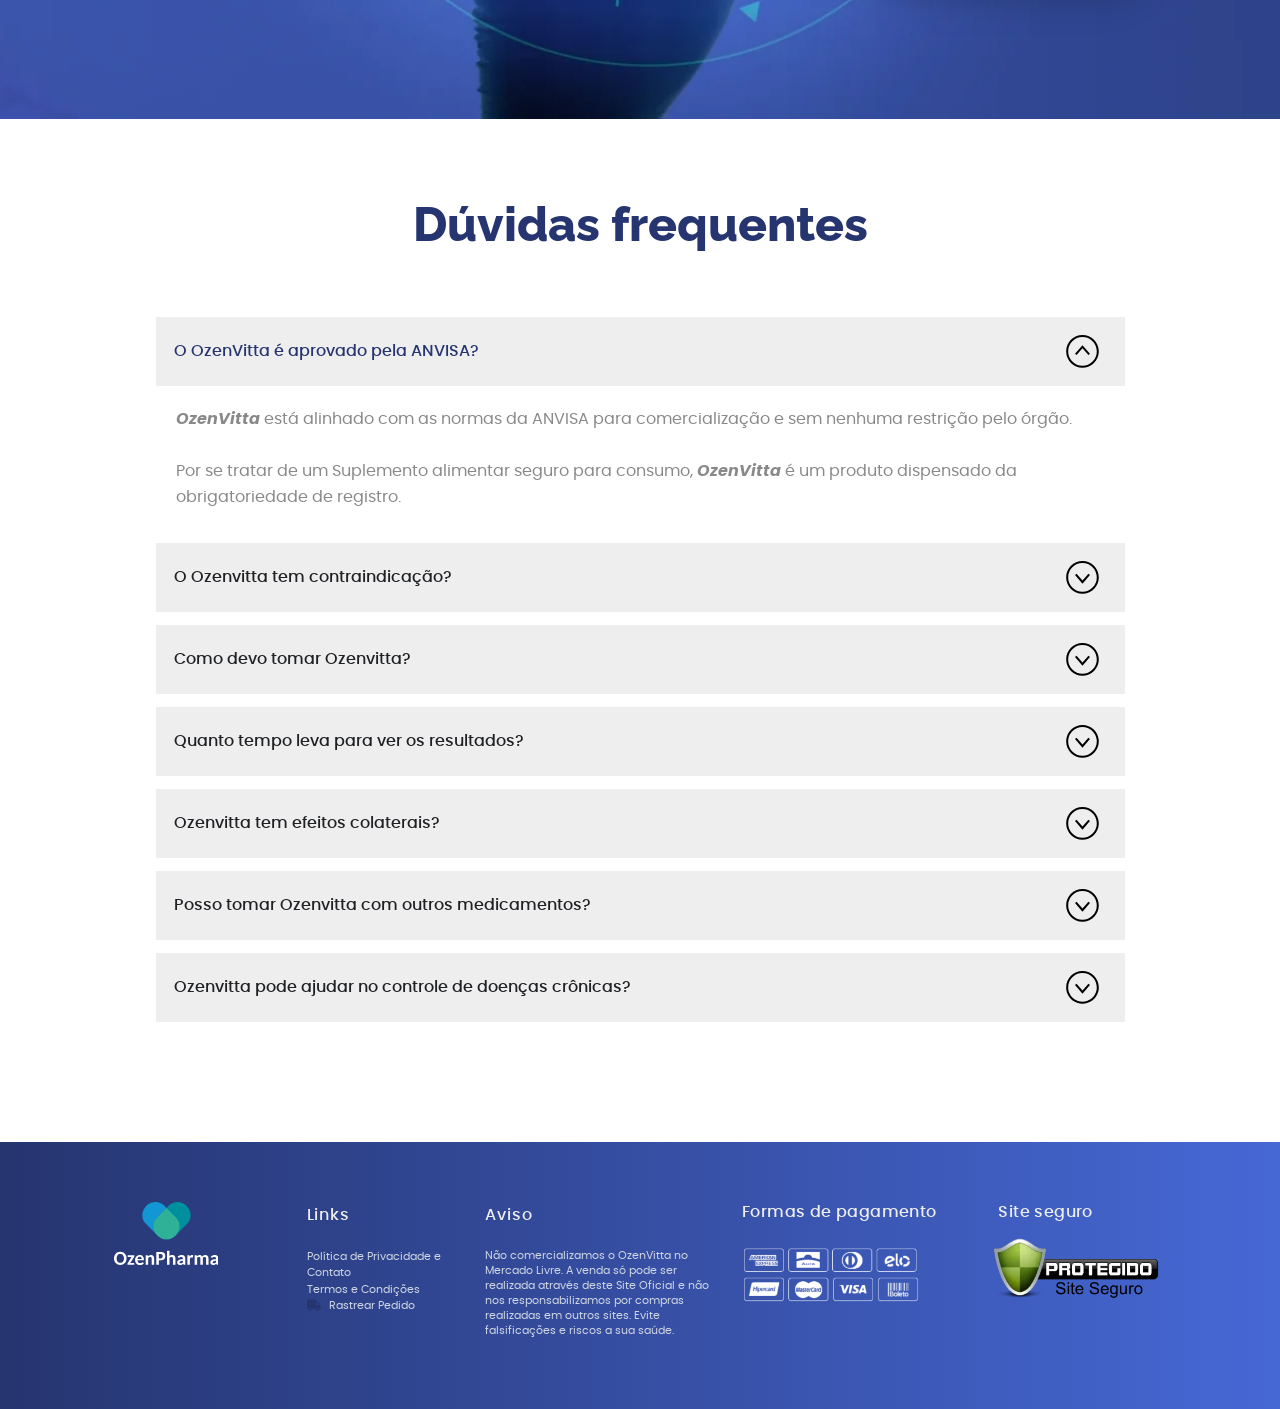
==== commit ee527736: "fix: corrigir comentário CSS mal formado em vendas.html" ====
--- a/vendas.html
+++ b/vendas.html
@@ -3852,7 +3852,7 @@
 			overflow-x: hidden !important;
 		}
 
-		/Corrigir escrollamento no Mobile/ @media (max-width: 786px) {
+		/* Corrigir escrollamento no Mobile */ @media (max-width: 786px) {
 			body,
 			html {
 				overflow-x: hidden !important;
